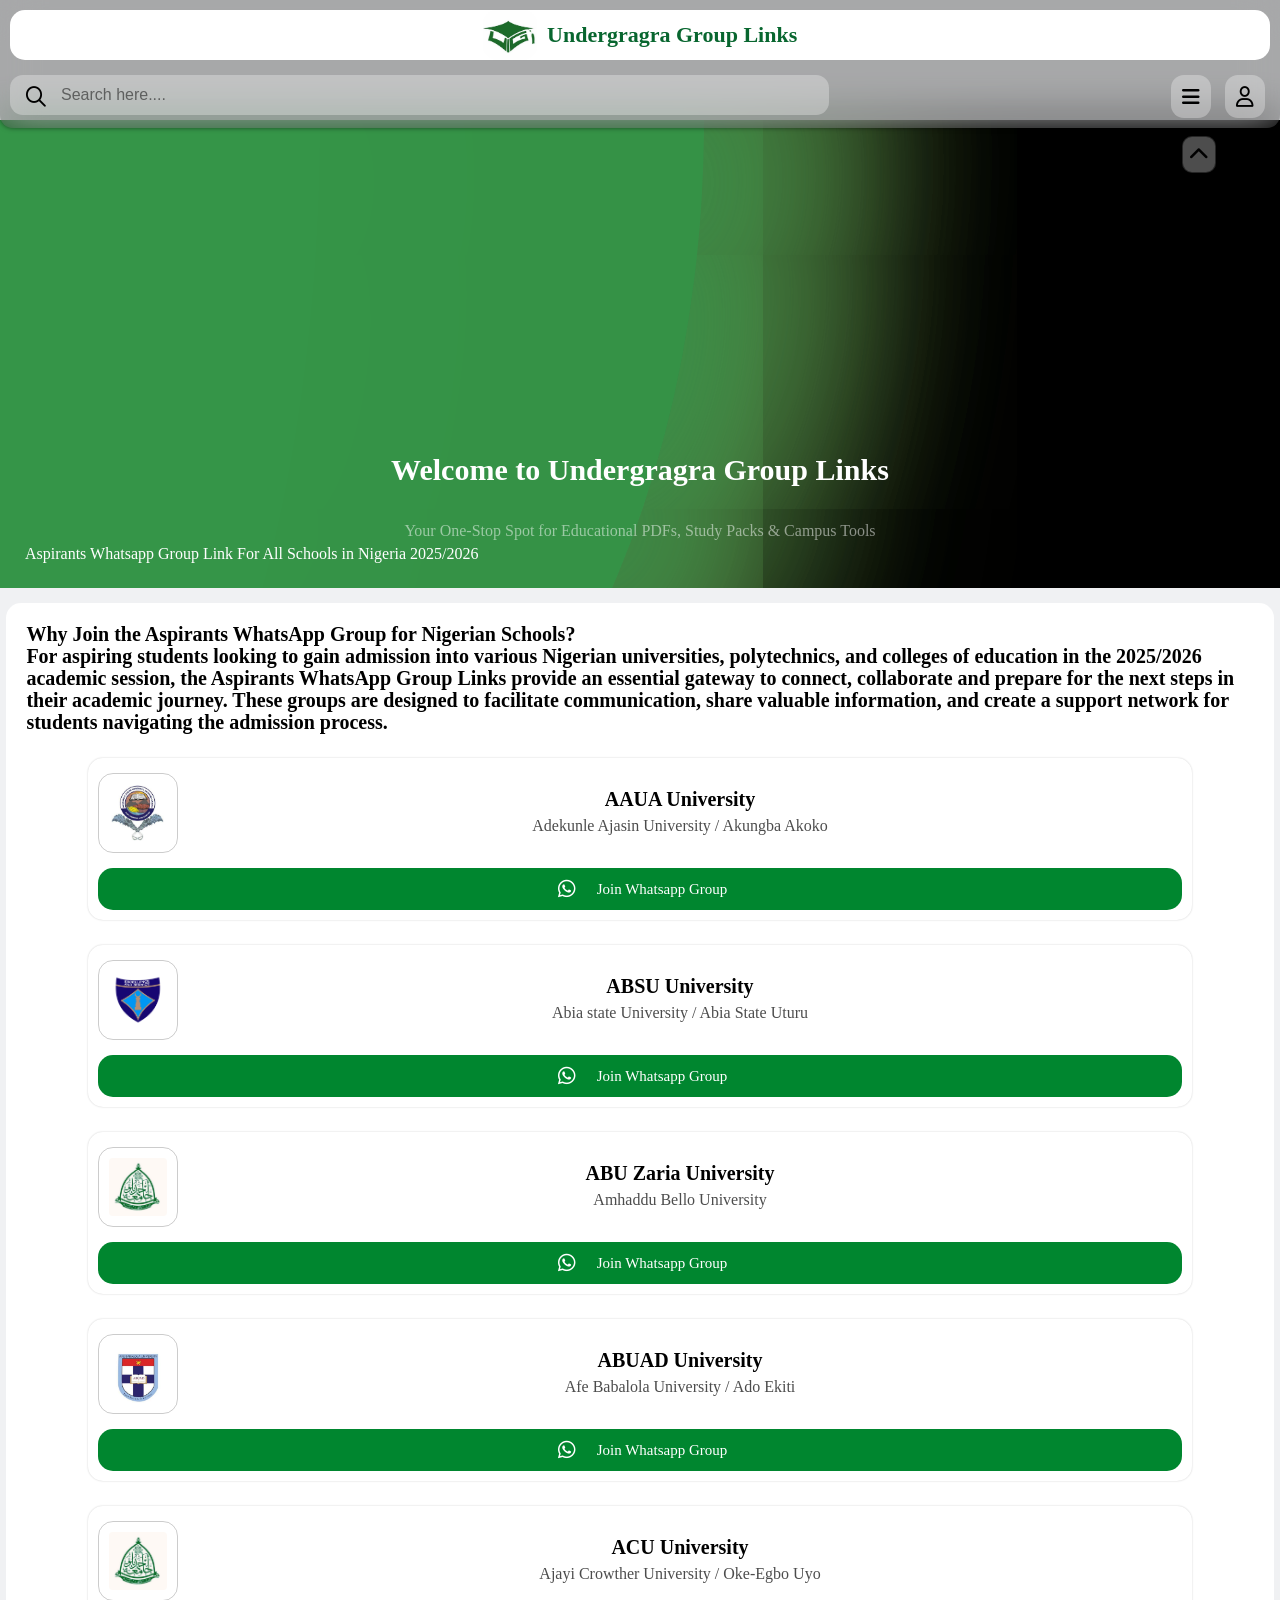
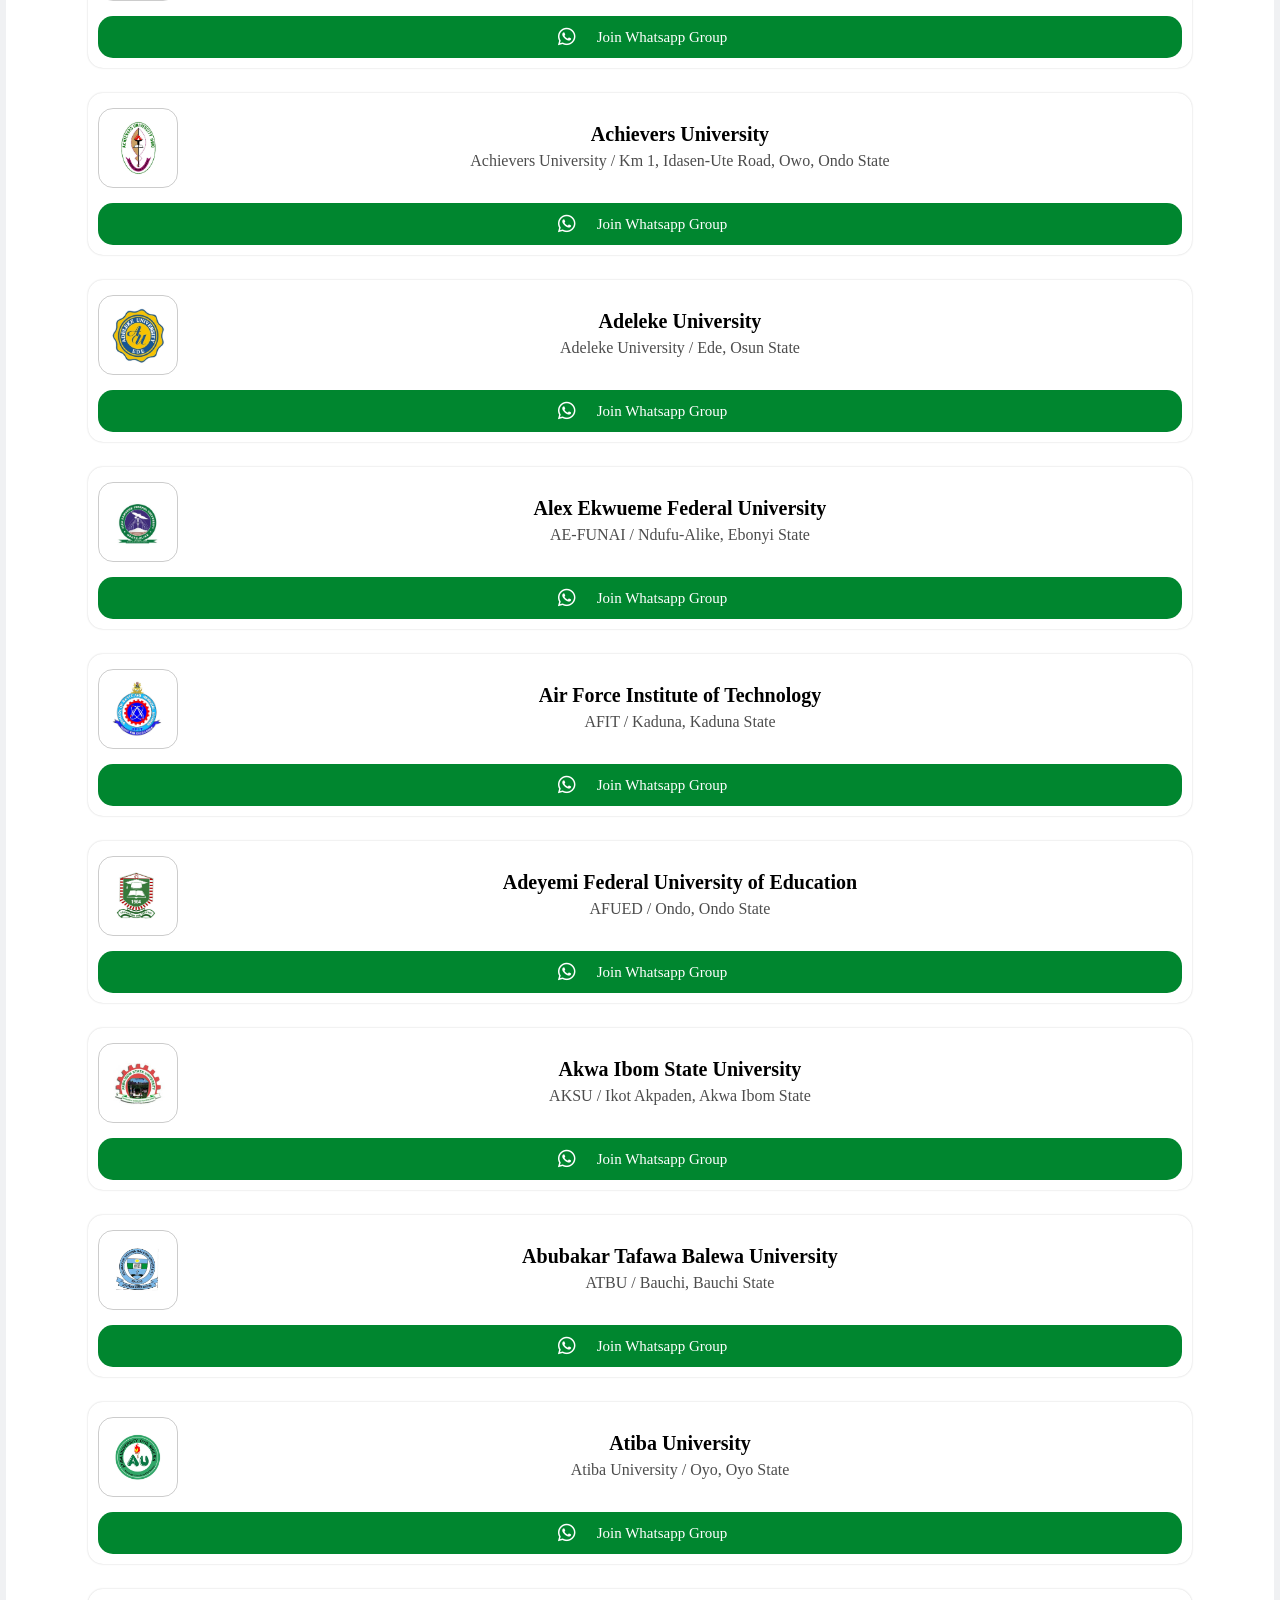
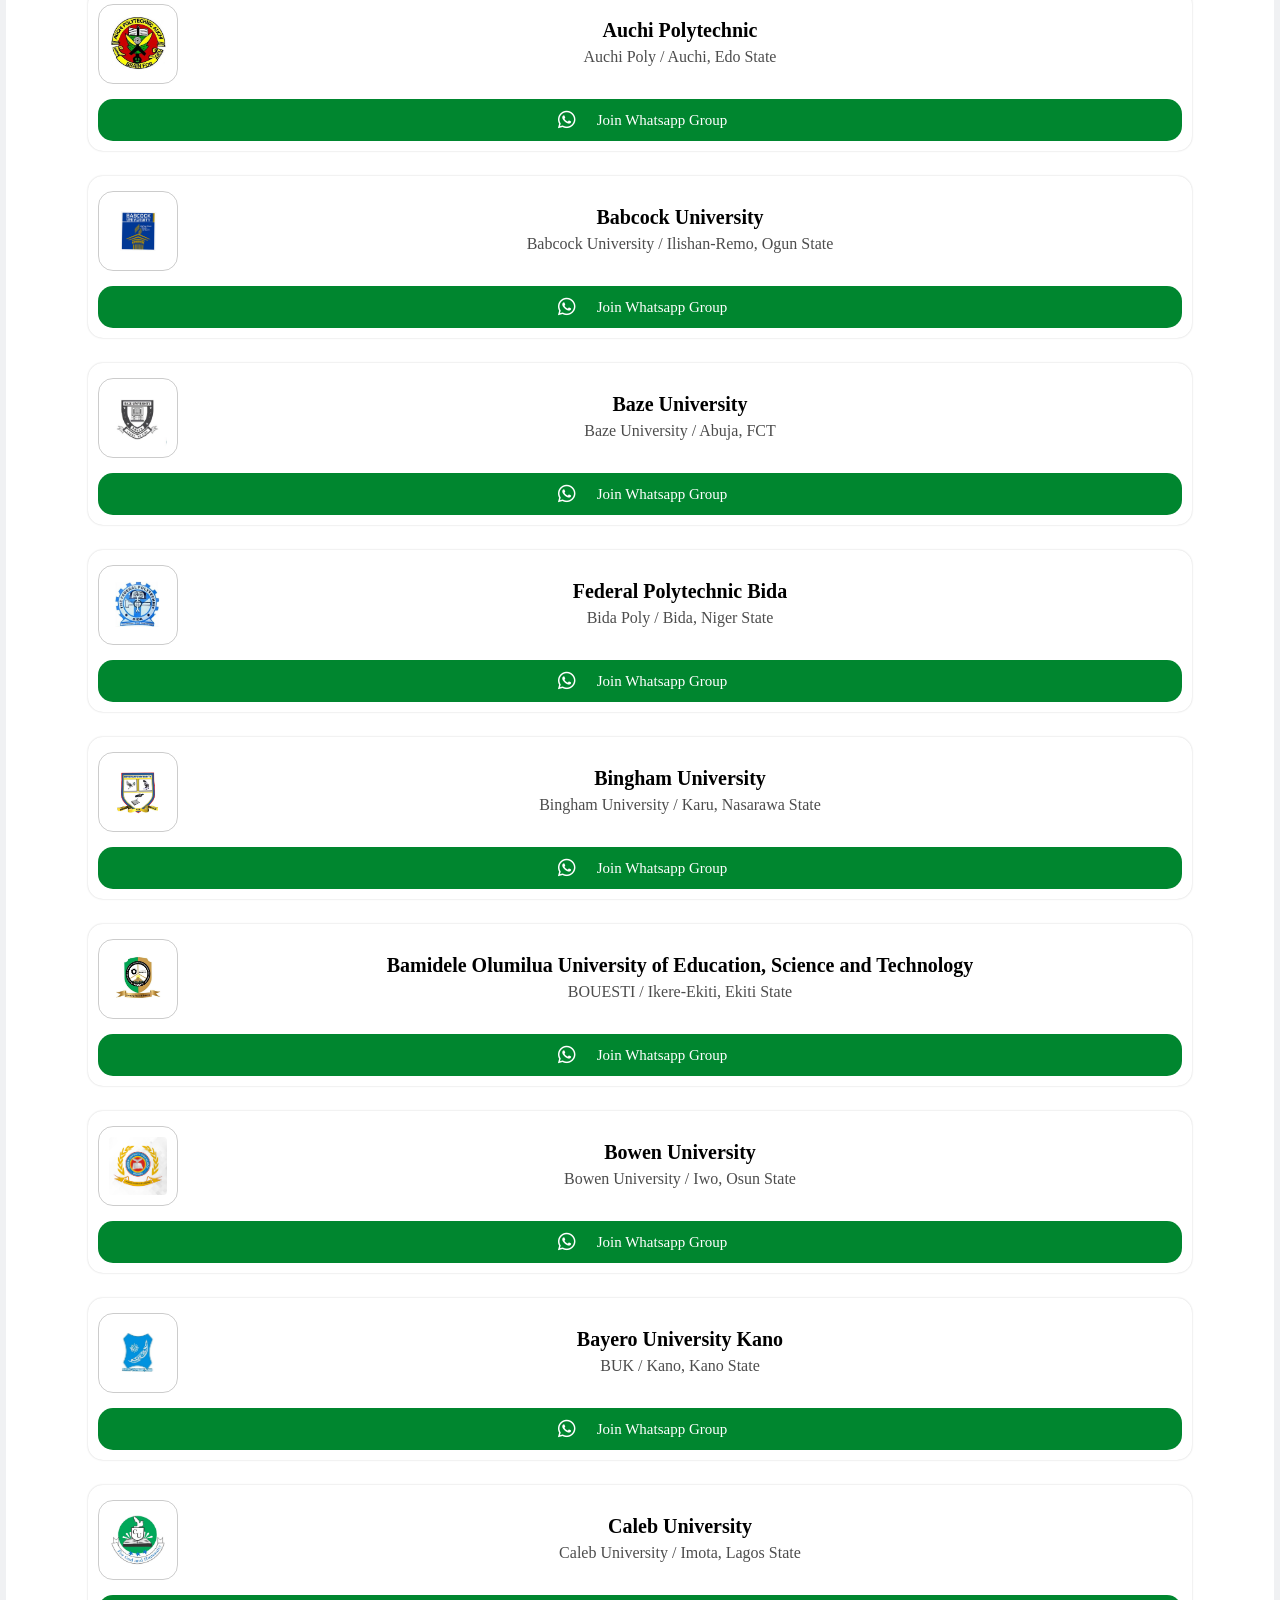
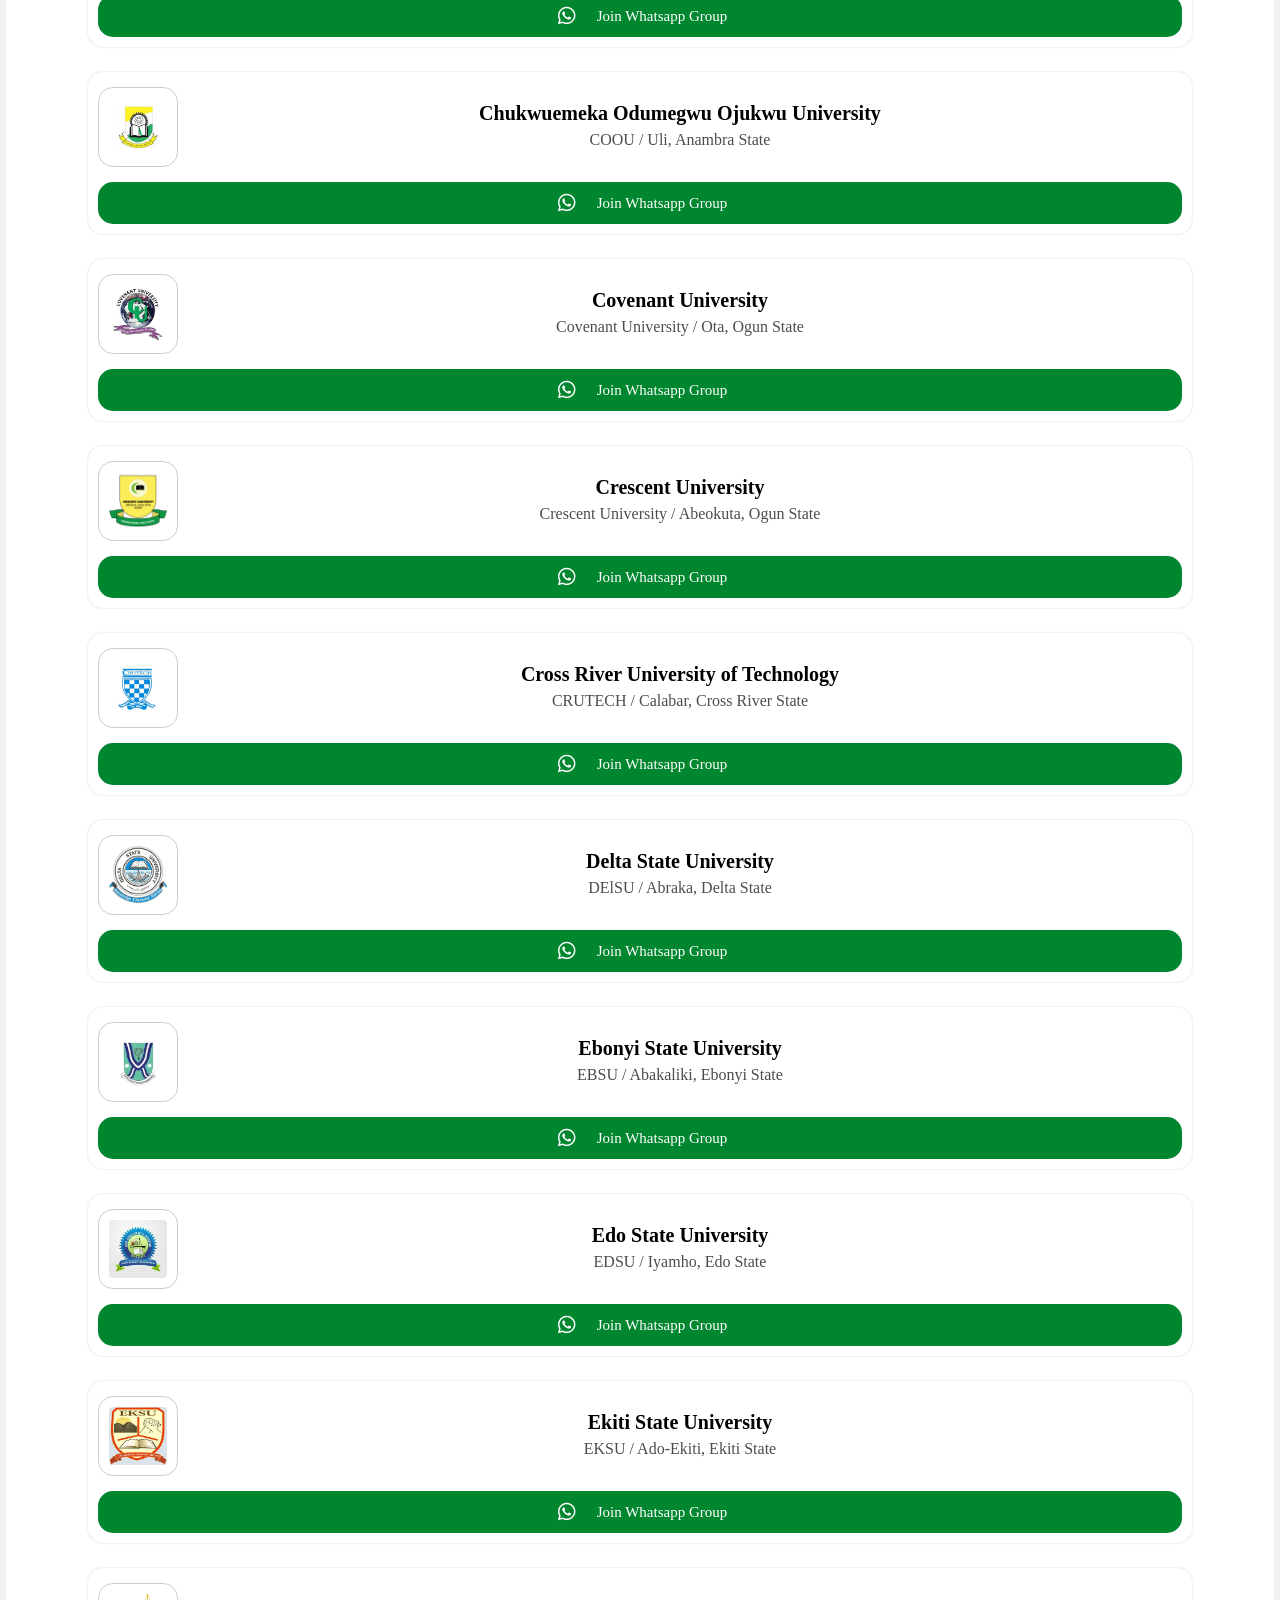
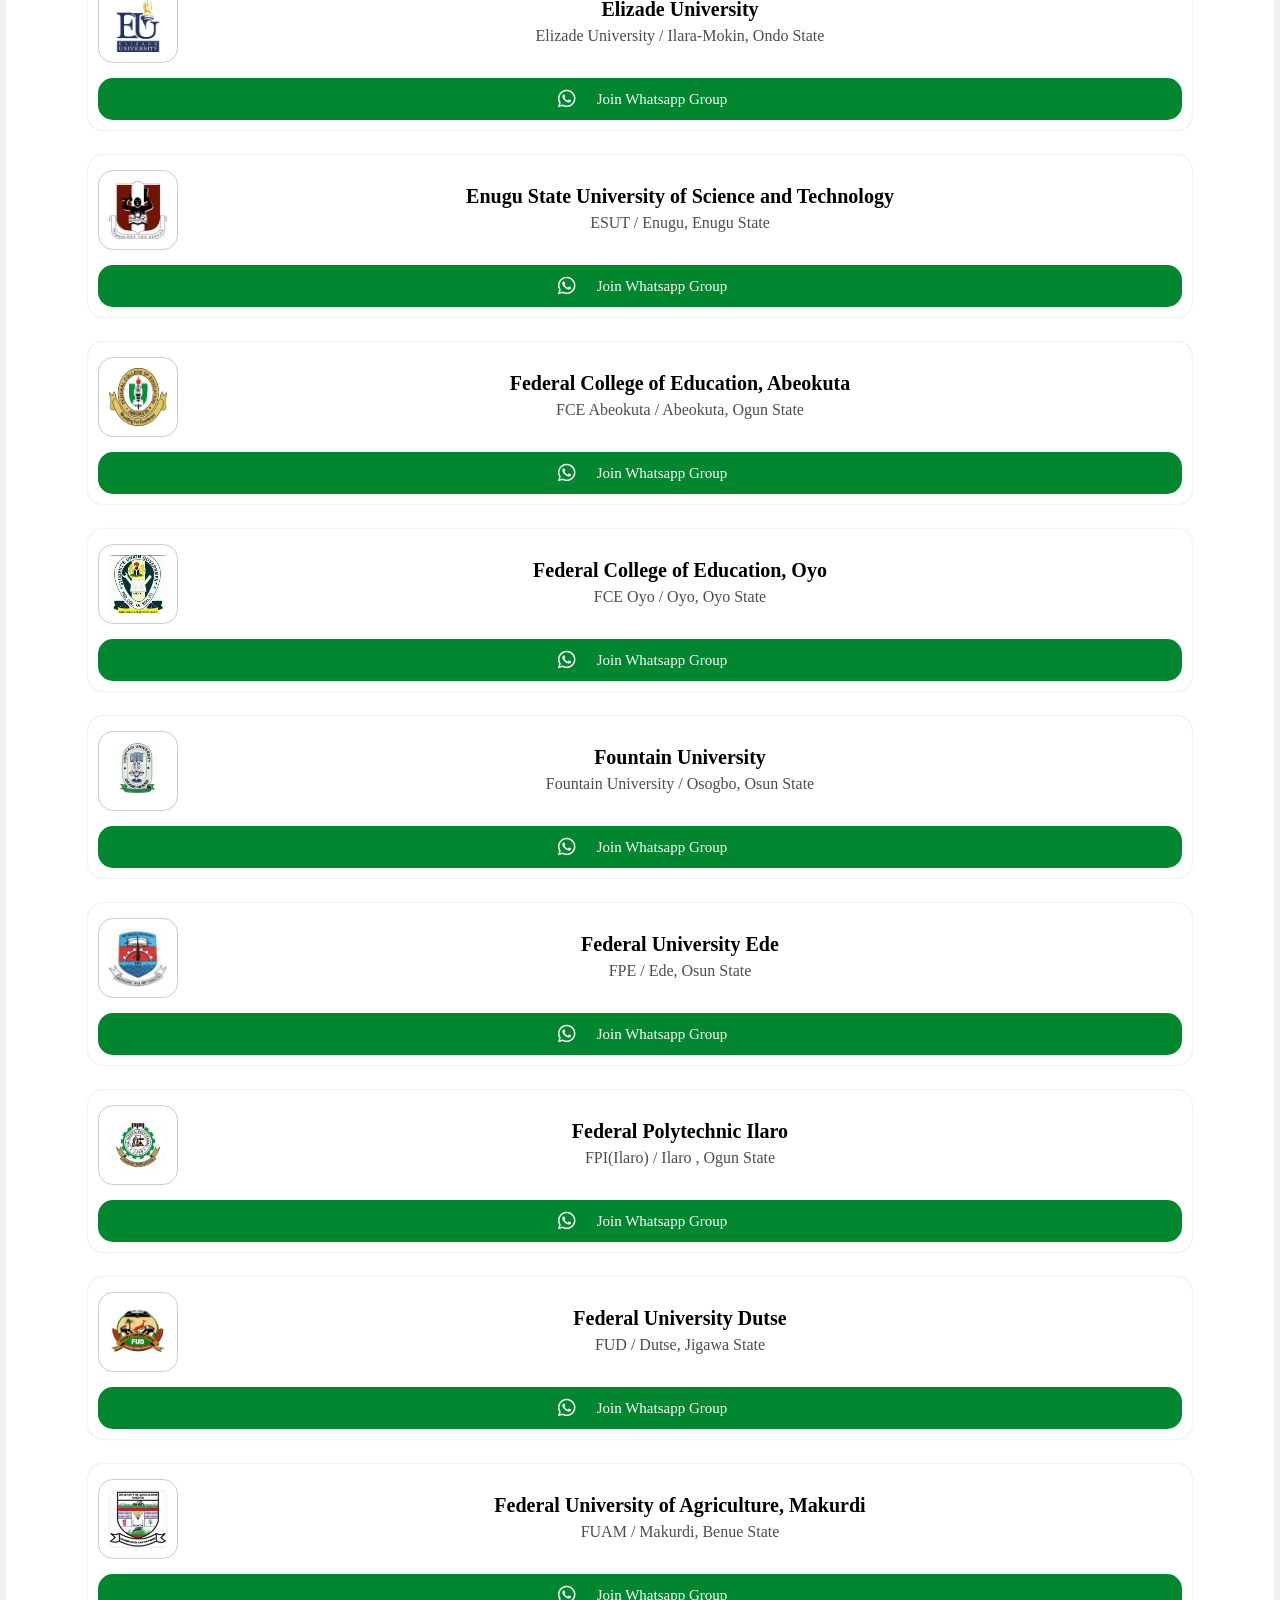
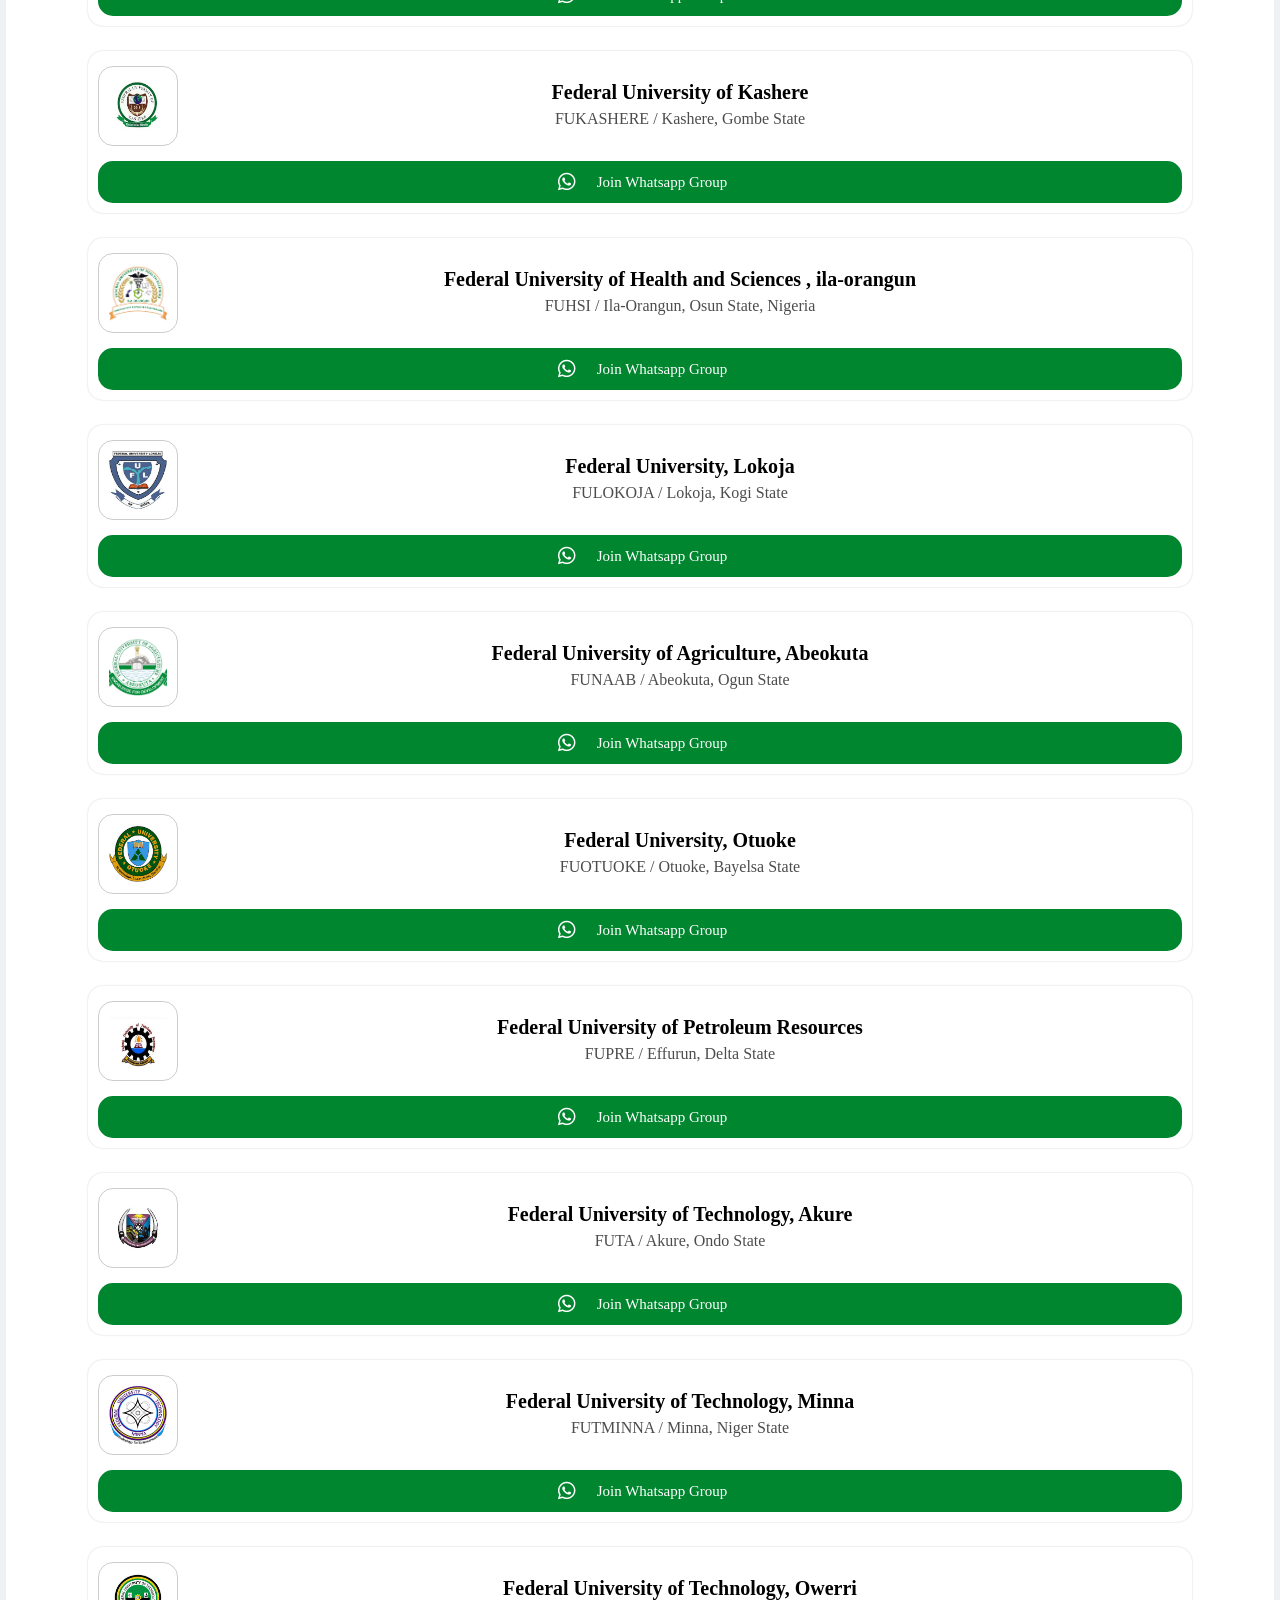
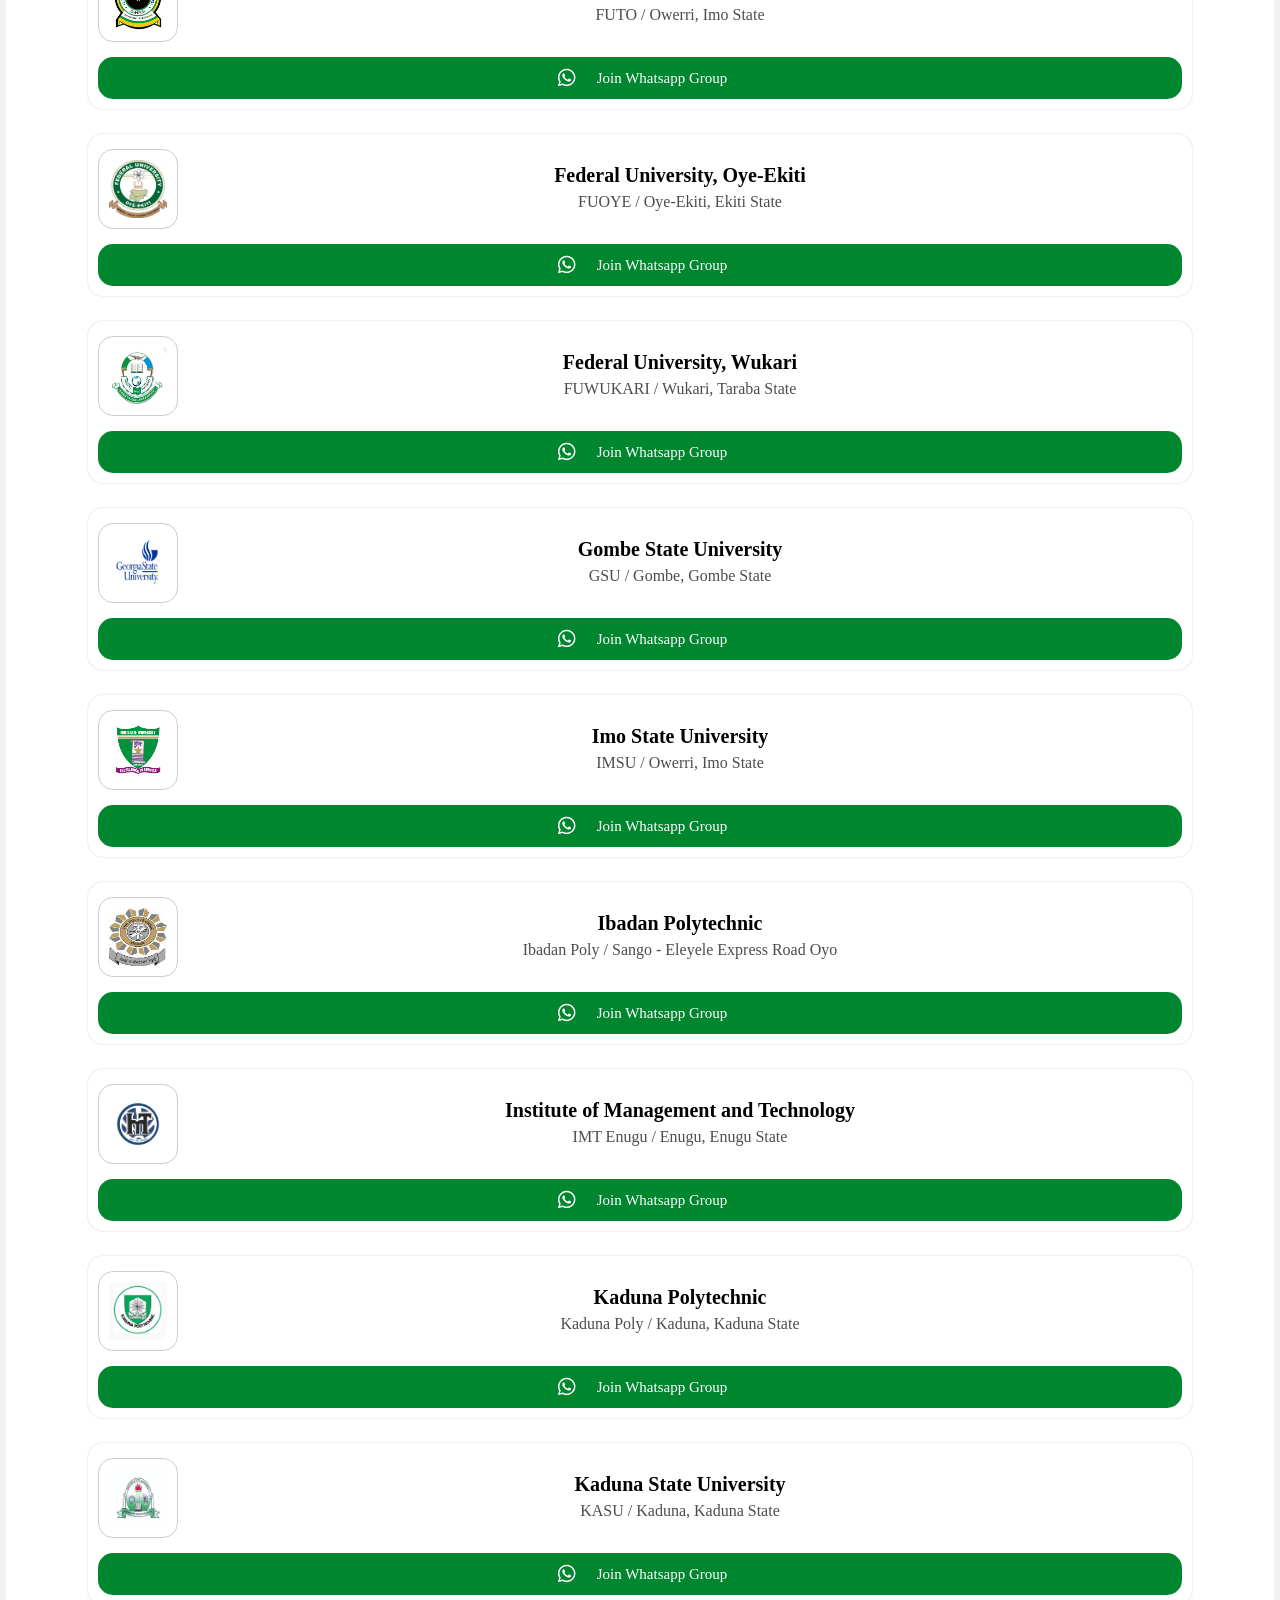
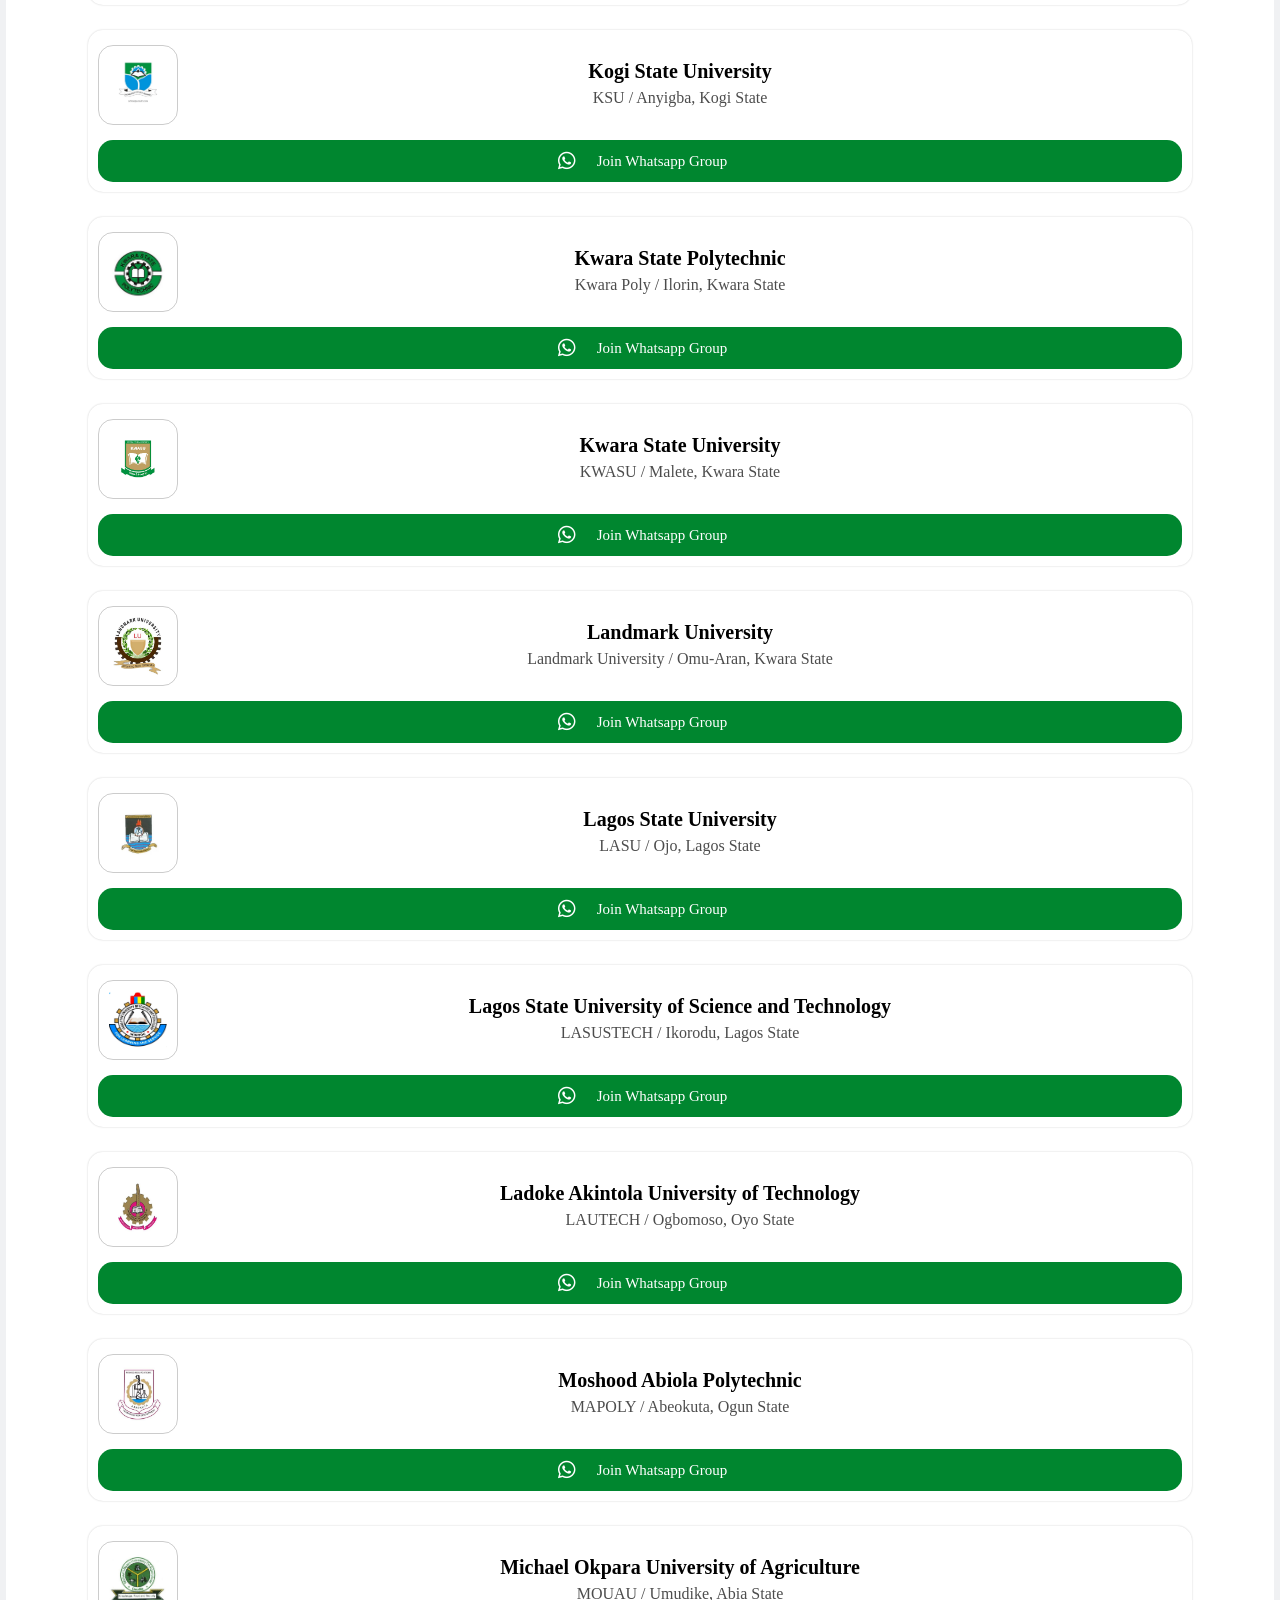
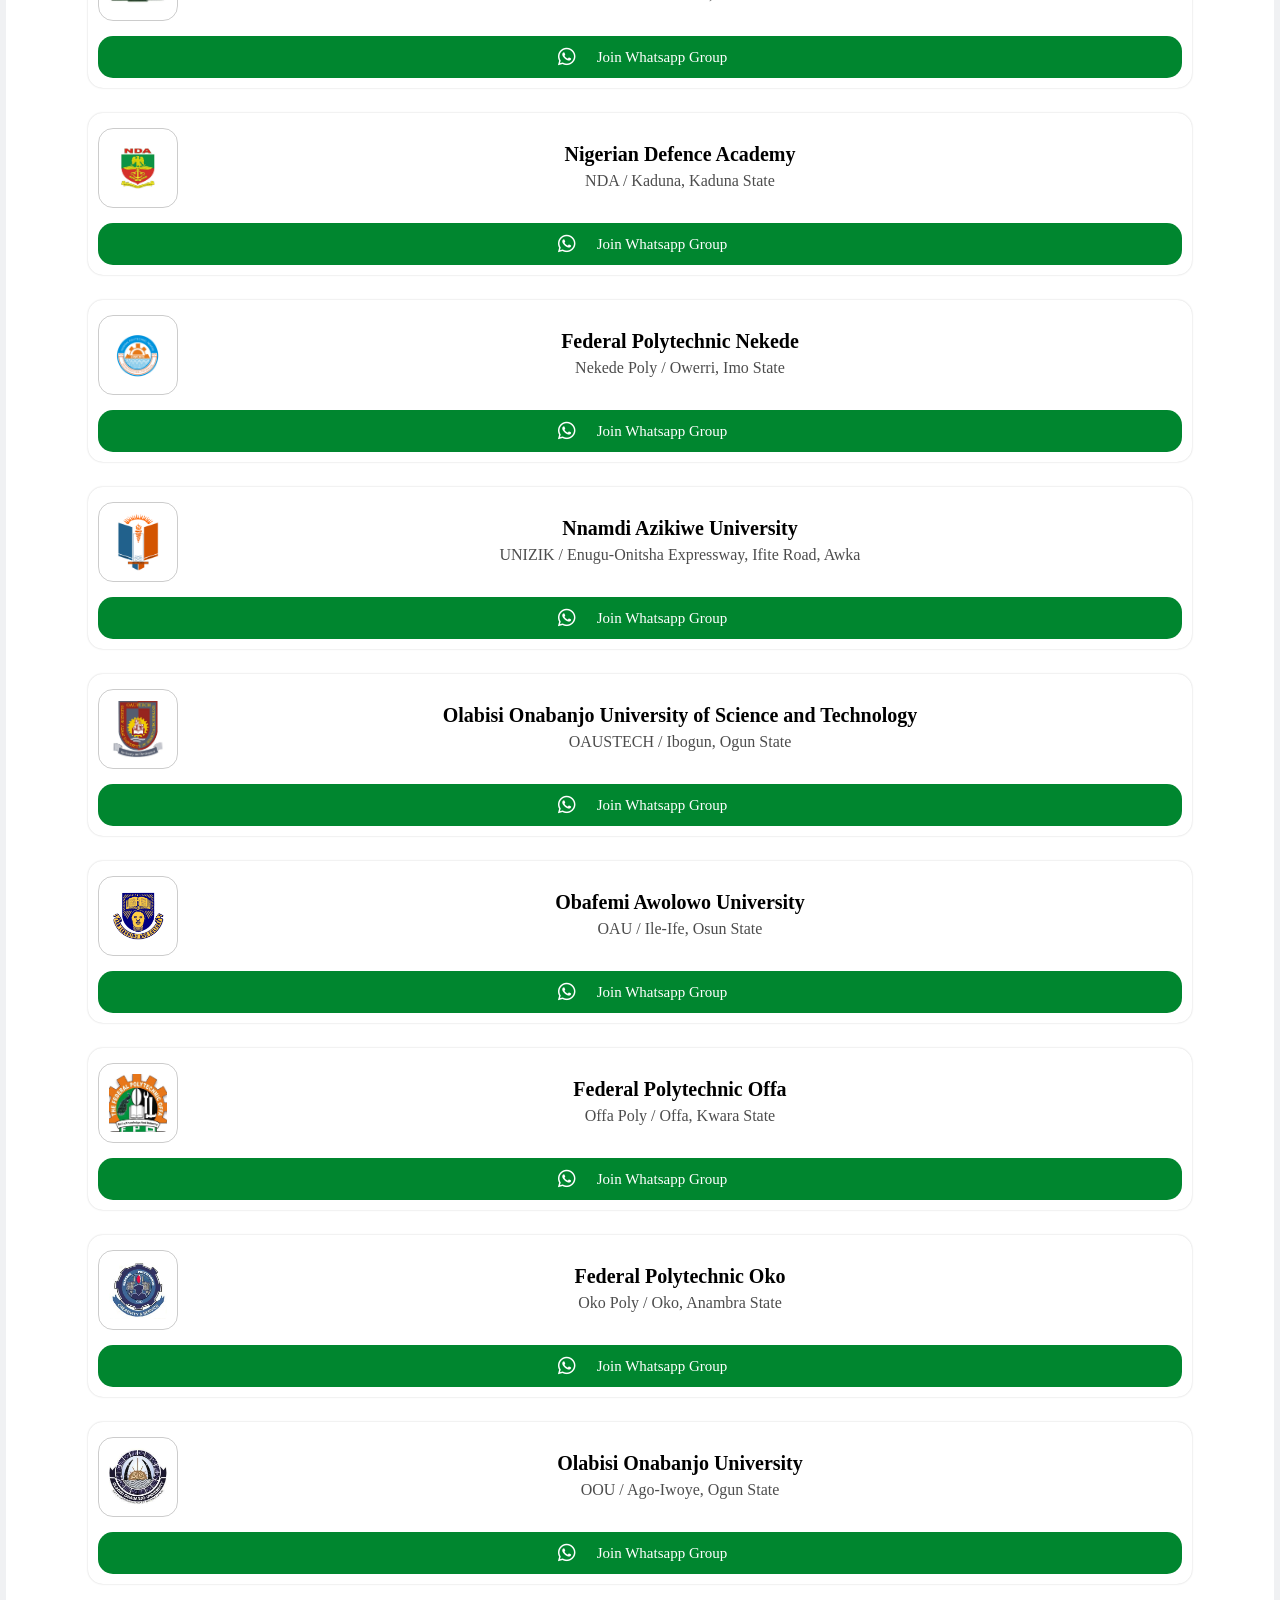
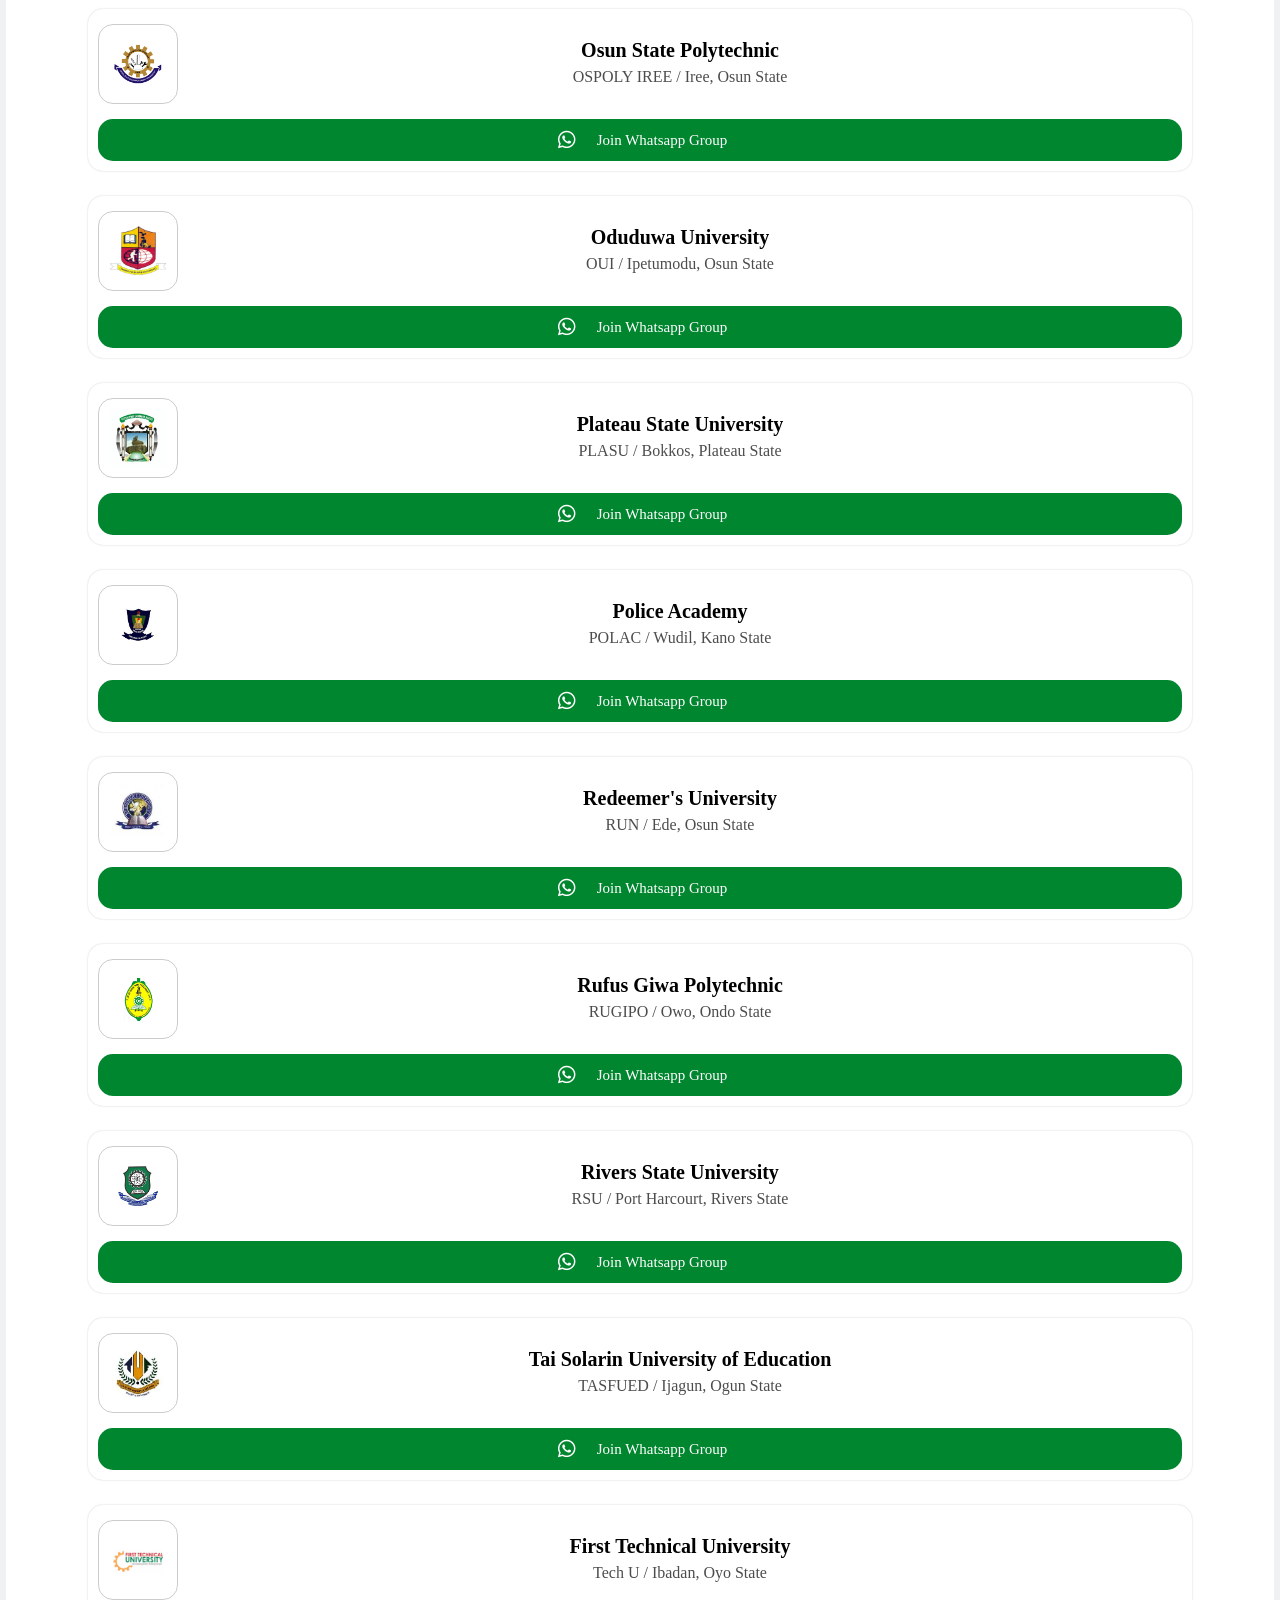
==== index.html @ 086df11f "update index.html" ====
<!DOCTYPE html>
<html lang="en">
<head>
    <meta charset="UTF-8">
    <title>Undergragra Group links</title>
    <meta name="description" content="">
    <meta http-equiv="Content-Type" content="text/html;charset=UTF-8">
    <meta name="viewport" content="width=device-width, initial-scale=1.0"/>
    <link rel="stylesheet" href="css/all.min.css">
    <link rel="stylesheet" href="css/styles.css">
    <link rel="stylesheet" href="css/fontawesome.css">
    <link rel="icon" type="image/png" href="images/undergragra.png">
    <!-- Open Graph tags for WhatsApp preview -->
<meta property="og:title" content="Undergragra – University WhatsApp Group Links">
<meta property="og:description" content="Join WhatsApp groups for Nigerian universities easily via Undergragra.">
<meta property="og:image" content="https://encrypted-tbn0.gstatic.com/images?q=tbn:ANd9GcRT-fe3rT9tS7cxJnfD7yyI1G7mNGzqF3b-pJvioPFx-R-5s1jGYDBWtwlj&s=10">
<meta property="og:url" content="https://undergragra-group-links.vercel.app/">
<meta property="og:type" content="website">
<meta property="og:site_name" content="Undergragra">
    <script src="index.js"></script>
</head>
<body>
    <div id="dark" onclick="darke()">

    </div>
    <div id="menu">
      <i onclick="menue() , darke()" class="fa fa-xmark close" ></i>
    </div>
    <div id="container">
        
           <div class="header" id="header">
               <div id="nav" onclick="nn()">
            <i id="navig" class="fa fa-chevron-up"></i>
        </div>
            <div class="logo">
                <img src="images/undergragra.png" alt=""></img>
                <p>Undergragra Group Links</p>
            </div>
            
            <div class="second">
                
                <div id="search_div">
                    <i class="far fa-search"></i>
                    <input type="search" name="" id="" placeholder="Search here....">
            </div>
            <div>
                <i class="fa fa-bars"></i>
                <i class="fa-regular fa-user"></i>
            </div>
                
            </div>
            
            
                
            
        </div>
        
        
        
        
        <div id="dhub">
         <div class="layer layer1"></div>
  <div class="layer layer2"></div>
  <div class="layer layer3"></div>
  <div class="layer layer4"></div>
  <div class="layer layer5"></div>
  <div class="layer layer6"></div>
  <div class="layer layer7"></div>
            <p id="dhubp"> Welcome to Undergragra Group Links</p>
            
            <p id="dhubsp">Your One-Stop Spot for Educational PDFs, Study
Packs & Campus Tools</p>

                  <div id="cat">
                        Aspirants Whatsapp Group
Link For All Schools in Nigeria
2025/2026
                  </div>
                  
                     
        </div>
        
        
        <div id="info">
          <p class="pp1">
            Why Join the Aspirants WhatsApp Group for
Nigerian Schools?
          </p>
          <p class="pp1">
            For aspiring students looking to gain admission into
various Nigerian universities, polytechnics, and
colleges of education in the 2025/2026 academic
session, the Aspirants WhatsApp Group Links
provide an essential gateway to connect, collaborate
and prepare for the next steps in their academic
journey. These groups are designed to facilitate
communication, share valuable information, and
create a support network for students navigating the
admission process.
          </p>
        
        
    <div class="flexbox">
       <div class="flex">
           <img src="images/aaua.png" class="fleximg" alt=""></img>
          <div class="pid">
               <p class="flexp">AAUA University</p>
               <p class="flexpid">Adekunle Ajasin University / Akungba Akoko</p>
          </div>
       </div> 
       
       <a href="https://chat.whatsapp.com/HgkvFUFuCtd1KxKZmMVBfc?mode=ac_t"  class="link"><i class="fab fa-whatsapp"></i><p>Join Whatsapp Group</p></a>
           </div>
           
           
           
           
           <div class="flexbox">
       <div class="flex">
           <img src="images/absu.png" class="fleximg" alt=""></img>
          <div class="pid">
               <p class="flexp">ABSU University</p>
               <p class="flexpid">Abia state University / Abia State Uturu</p>
          </div>
       </div> 
       
       <a href="https://chat.whatsapp.com/CRRYdABsJA02S3YUpyAdfQ?mode=ems_copy_t" class="link"> <i class="fab fa-whatsapp"></i><p>Join Whatsapp Group</p></a>
           </div>
           
           
           
           
           <div class="flexbox">
       <div class="flex">
           <img src="images/abuzaria.png" class="fleximg" alt=""></img>
          <div class="pid">
               <p class="flexp">ABU Zaria University</p>
               <p class="flexpid">Amhaddu Bello University </p>
          </div>
       </div> 
       
       <a href="https://chat.whatsapp.com/DgbdVK6VwbDER7Rr2FfBv0?mode=ac_t" class="link"><i class="fab fa-whatsapp"></i><p>Join Whatsapp Group</p></a>
           </div>
           
           
           
           
           
           <div class="flexbox">
       <div class="flex">
           <img src="images/abuad.png" class="fleximg" alt=""></img>
          <div class="pid">
               <p class="flexp">ABUAD University</p>
               <p class="flexpid">Afe Babalola University / Ado Ekiti</p>
          </div>
       </div> 
       
       <a href="https://chat.whatsapp.com/GUIrQardRAmLLlQxVxGDdL?mode=ac_t" class="link"><i class="fab fa-whatsapp"></i><p>Join Whatsapp Group</p></a>
           </div>
           
           
           
           
           
           <div class="flexbox">
       <div class="flex">
           <img src="images/abuzaria.png" class="fleximg" alt=""></img>
          <div class="pid">
               <p class="flexp">ACU University</p>
               <p class="flexpid">Ajayi Crowther University / Oke-Egbo Uyo</p>
          </div>
       </div> 
       
       <a href="https://chat.whatsapp.com/L7amuNnMdMh2SfROYMloOo?mode=ac_t" class="link"><i class="fab fa-whatsapp"></i><p>Join Whatsapp Group</p></a>
           </div>
           
           
           
           
           <div class="flexbox">
       <div class="flex">
           <img src="images/achievers.png" class="fleximg" alt=""></img>
          <div class="pid">
               <p class="flexp">Achievers University</p>
               <p class="flexpid">Achievers University / Km 1, Idasen-Ute Road, Owo, Ondo State</p>
          </div>
       </div> 
       
       <a href="https://chat.whatsapp.com/FvwkS3dbiJjLahqgmANWq9?mode=ac_t" class="link"><i class="fab fa-whatsapp"></i><p>Join Whatsapp Group</p></a>
           </div>
           
           
           <div class="flexbox">
       <div class="flex">
           <img src="images/adeleke.png" class="fleximg" alt=""></img>
          <div class="pid">
               <p class="flexp">Adeleke University</p>
               <p class="flexpid">Adeleke University / Ede, Osun State</p>
          </div>
       </div> 
       
       <a href="https://chat.whatsapp.com/K5lW0ygjt9cLZ35gujV2KW?mode=ac_t" class="link"><i class="fab fa-whatsapp"></i><p>Join Whatsapp Group</p></a>
           </div>
           
           
           <!-- AE-FUNAI -->
<div class="flexbox">
    <div class="flex">
        <img src="images/ae-funai.png" class="fleximg" alt="">
        <div class="pid">
            <p class="flexp">Alex Ekwueme Federal University</p>
            <p class="flexpid">AE-FUNAI / Ndufu-Alike, Ebonyi State</p>
        </div>
    </div> 
    <a href="https://chat.whatsapp.com/HbIioV9N0Q6BsvQ6E1xcCk?mode=ac_t" class="link"><i class="fab fa-whatsapp"></i><p>Join Whatsapp Group</p></a>
</div>

<!-- AFIT -->
<div class="flexbox">
    <div class="flex">
        <img src="images/afit.png" class="fleximg" alt="">
        <div class="pid">
            <p class="flexp">Air Force Institute of Technology</p>
            <p class="flexpid">AFIT / Kaduna, Kaduna State</p>
        </div>
    </div> 
    <a href="https://chat.whatsapp.com/CzZyGv0FAbl1HNJ0HAuEMl?mode=ac_t" class="link"><i class="fab fa-whatsapp"></i><p>Join Whatsapp Group</p></a>
</div>

<!-- AFUED -->
<div class="flexbox">
    <div class="flex">
        <img src="images/afued.png" class="fleximg" alt="">
        <div class="pid">
            <p class="flexp">Adeyemi Federal University of Education</p>
            <p class="flexpid">AFUED / Ondo, Ondo State</p>
        </div>
    </div> 
    <a href="https://chat.whatsapp.com/BE3UFwhPzK59gtIGkuL4fj?mode=ac_t" class="link"><i class="fab fa-whatsapp"></i><p>Join Whatsapp Group</p></a>
</div>

<!-- AKSU -->
<div class="flexbox">
    <div class="flex">
        <img src="images/aksu.png" class="fleximg" alt="">
        <div class="pid">
            <p class="flexp">Akwa Ibom State University</p>
            <p class="flexpid">AKSU / Ikot Akpaden, Akwa Ibom State</p>
        </div>
    </div> 
    <a href="https://chat.whatsapp.com/DfDNfshSJZeIvLVgJDt3RX?mode=ac_t" class="link"><i class="fab fa-whatsapp"></i><p>Join Whatsapp Group</p></a>
</div>

<!-- ATBU -->
<div class="flexbox">
    <div class="flex">
        <img src="images/atbu.png" class="fleximg" alt="">
        <div class="pid">
            <p class="flexp">Abubakar Tafawa Balewa University</p>
            <p class="flexpid">ATBU / Bauchi, Bauchi State</p>
        </div>
    </div> 
    <a href="https://chat.whatsapp.com/FRlk18k7CoNLKoyQX6Eqku?mode=ac_t" class="link"><i class="fab fa-whatsapp"></i><p>Join Whatsapp Group</p></a>
</div>

<!-- Atiba University -->
<div class="flexbox">
    <div class="flex">
        <img src="images/atiba.png" class="fleximg" alt="">
        <div class="pid">
            <p class="flexp">Atiba University</p>
            <p class="flexpid">Atiba University / Oyo, Oyo State</p>
        </div>
    </div> 
    <a href="https://chat.whatsapp.com/DtNFsVaJKvfDFkZQBxda8m?mode=ac_t" class="link"><i class="fab fa-whatsapp"></i><p>Join Whatsapp Group</p></a>
</div>

<!-- Auchi Poly -->
<div class="flexbox">
    <div class="flex">
        <img src="images/auchi-poly.png" class="fleximg" alt="">
        <div class="pid">
            <p class="flexp">Auchi Polytechnic</p>
            <p class="flexpid">Auchi Poly / Auchi, Edo State</p>
        </div>
    </div> 
    <a href="https://chat.whatsapp.com/J30fcXNrRPTIAmD9Ao1tqF?mode=ac_t" class="link"><i class="fab fa-whatsapp"></i><p>Join Whatsapp Group</p></a>
</div>

<!-- Babcock University -->
<div class="flexbox">
    <div class="flex">
        <img src="images/babcock.png" class="fleximg" alt="">
        <div class="pid">
            <p class="flexp">Babcock University</p>
            <p class="flexpid">Babcock University / Ilishan-Remo, Ogun State</p>
        </div>
    </div> 
    <a href="https://chat.whatsapp.com/JdaMu1kZZ6N90Sr7ekAVm6?mode=ac_t" class="link"><i class="fab fa-whatsapp"></i><p>Join Whatsapp Group</p></a>
</div>

<!-- Baze University -->
<div class="flexbox">
    <div class="flex">
        <img src="images/baze.png" class="fleximg" alt="">
        <div class="pid">
            <p class="flexp">Baze University</p>
            <p class="flexpid">Baze University / Abuja, FCT</p>
        </div>
    </div> 
    <a href="https://chat.whatsapp.com/FG7jCTwiaZaEcfroT6gvhh?mode=ac_t" class="link"><i class="fab fa-whatsapp"></i><p>Join Whatsapp Group</p></a>
</div>

<!-- Bida Poly -->
<div class="flexbox">
    <div class="flex">
        <img src="images/bida-poly.png" class="fleximg" alt="">
        <div class="pid">
            <p class="flexp">Federal Polytechnic Bida</p>
            <p class="flexpid">Bida Poly / Bida, Niger State</p>
        </div>
    </div> 
    <a href="https://chat.whatsapp.com/KYLg0yZ40uzLlKhds87L8x?mode=ac_t" class="link"><i class="fab fa-whatsapp"></i><p>Join Whatsapp Group</p></a>
</div>

<!-- Bingham University -->
<div class="flexbox">
    <div class="flex">
        <img src="images/bingham.png" class="fleximg" alt="">
        <div class="pid">
            <p class="flexp">Bingham University</p>
            <p class="flexpid">Bingham University / Karu, Nasarawa State</p>
        </div>
    </div> 
    <a href="https://chat.whatsapp.com/HfcVOVM4pYbCSqvwd9jkXy?mode=ac_t" class="link"><i class="fab fa-whatsapp"></i><p>Join Whatsapp Group</p></a>
</div>

<!-- BOUESTI -->
<div class="flexbox">
    <div class="flex">
        <img src="images/bouesti.png" class="fleximg" alt="">
        <div class="pid">
            <p class="flexp">Bamidele Olumilua University of Education, Science and Technology</p>
            <p class="flexpid">BOUESTI / Ikere-Ekiti, Ekiti State</p>
        </div>
    </div> 
    <a href="https://chat.whatsapp.com/BThhXCQ5NlO2nyOUnsYQzj?mode=ac_t" class="link"><i class="fab fa-whatsapp"></i><p>Join Whatsapp Group</p></a>
</div>

<!-- Bowen University -->
<div class="flexbox">
    <div class="flex">
        <img src="images/bowen.png" class="fleximg" alt="">
        <div class="pid">
            <p class="flexp">Bowen University</p>
            <p class="flexpid">Bowen University / Iwo, Osun State</p>
        </div>
    </div> 
    <a href="https://chat.whatsapp.com/G5vuIir7FW0IyT59iDKzJT?mode=ac_t" class="link"><i class="fab fa-whatsapp"></i><p>Join Whatsapp Group</p></a>
</div>

<!-- BUK -->
<div class="flexbox">
    <div class="flex">
        <img src="images/buk.png" class="fleximg" alt="">
        <div class="pid">
            <p class="flexp">Bayero University Kano</p>
            <p class="flexpid">BUK / Kano, Kano State</p>
        </div>
    </div> 
    <a href="https://chat.whatsapp.com/By80UZeGnwJ3YT4zahPzw4?mode=ac_t" class="link"><i class="fab fa-whatsapp"></i><p>Join Whatsapp Group</p></a>
</div>

<!-- Caleb University -->
<div class="flexbox">
    <div class="flex">
        <img src="images/caleb.png" class="fleximg" alt="">
        <div class="pid">
            <p class="flexp">Caleb University</p>
            <p class="flexpid">Caleb University / Imota, Lagos State</p>
        </div>
    </div> 
    <a href="https://chat.whatsapp.com/FCHURD7F2mi0fi0wyxqLDI?mode=ac_t" class="link"><i class="fab fa-whatsapp"></i><p>Join Whatsapp Group</p></a>
</div>

<!-- COOU -->
<div class="flexbox">
    <div class="flex">
        <img src="images/coou.png" class="fleximg" alt="">
        <div class="pid">
            <p class="flexp">Chukwuemeka Odumegwu Ojukwu University</p>
            <p class="flexpid">COOU / Uli, Anambra State</p>
        </div>
    </div> 
    <a href="https://chat.whatsapp.com/HPhViLMUtcFKIinB2IQFy0?mode=ac_t" class="link"><i class="fab fa-whatsapp"></i><p>Join Whatsapp Group</p></a>
</div>

<!-- Covenant University -->
<div class="flexbox">
    <div class="flex">
        <img src="images/covenant.png" class="fleximg" alt="">
        <div class="pid">
            <p class="flexp">Covenant University</p>
            <p class="flexpid">Covenant University / Ota, Ogun State</p>
        </div>
    </div> 
    <a href="https://chat.whatsapp.com/IywPZU9EjT90PNA7ouDcNC?mode=ac_t" class="link"><i class="fab fa-whatsapp"></i><p>Join Whatsapp Group</p></a>
</div>

<!-- Crescent University -->
<div class="flexbox">
    <div class="flex">
        <img src="images/crescent.png" class="fleximg" alt="">
        <div class="pid">
            <p class="flexp">Crescent University</p>
            <p class="flexpid">Crescent University / Abeokuta, Ogun State</p>
        </div>
    </div> 
    <a href="https://chat.whatsapp.com/KACu10t3aZ19cNUiKogFsM?mode=ac_t" class="link"><i class="fab fa-whatsapp"></i><p>Join Whatsapp Group</p></a>
</div>

<!-- CRUTECH -->
<div class="flexbox">
    <div class="flex">
        <img src="images/crutech.png" class="fleximg" alt="">
        <div class="pid">
            <p class="flexp">Cross River University of Technology</p>
            <p class="flexpid">CRUTECH / Calabar, Cross River State</p>
        </div>
    </div> 
    <a href="https://chat.whatsapp.com/LYfglUOjb0eErjew8Q3bKL?mode=ac_t" class="link"><i class="fab fa-whatsapp"></i><p>Join Whatsapp Group</p></a>
</div>

<!-- DElSU -->
<div class="flexbox">
    <div class="flex">
        <img src="images/delsu.png" class="fleximg" alt="">
        <div class="pid">
            <p class="flexp">Delta State University</p>
            <p class="flexpid">DElSU / Abraka, Delta State</p>
        </div>
    </div> 
    <a href="https://chat.whatsapp.com/EinNGG7OTo76PafzCRs1AJ?mode=ac_t" class="link"><i class="fab fa-whatsapp"></i><p>Join Whatsapp Group</p></a>
</div>

<!-- EBSU -->
<div class="flexbox">
    <div class="flex">
        <img src="images/ebsu.png" class="fleximg" alt="">
        <div class="pid">
            <p class="flexp">Ebonyi State University</p>
            <p class="flexpid">EBSU / Abakaliki, Ebonyi State</p>
        </div>
    </div> 
    <a href="https://chat.whatsapp.com/IR41rj2dvqMIWfepZCUNKr?mode=ac_t" class="link"><i class="fab fa-whatsapp"></i><p>Join Whatsapp Group</p></a>
</div>

<!-- EDSU -->
<div class="flexbox">
    <div class="flex">
        <img src="images/edsu.png" class="fleximg" alt="">
        <div class="pid">
            <p class="flexp">Edo State University</p>
            <p class="flexpid">EDSU / Iyamho, Edo State</p>
        </div>
    </div> 
    <a href="https://chat.whatsapp.com/Hz54MXD7rty8BPqNrVwAy5?mode=ac_t" class="link"><i class="fab fa-whatsapp"></i><p>Join Whatsapp Group</p></a>
</div>

<!-- EKSU -->
<div class="flexbox">
    <div class="flex">
        <img src="images/eksu.png" class="fleximg" alt="">
        <div class="pid">
            <p class="flexp">Ekiti State University</p>
            <p class="flexpid">EKSU / Ado-Ekiti, Ekiti State</p>
        </div>
    </div> 
    <a href="https://chat.whatsapp.com/HDXlvPwbcJ8ClRyNzNVrRz?mode=ac_t" class="link"><i class="fab fa-whatsapp"></i><p>Join Whatsapp Group</p></a>
</div>

<!-- Elizade University -->
<div class="flexbox">
    <div class="flex">
        <img src="images/elizade.png" class="fleximg" alt="">
        <div class="pid">
            <p class="flexp">Elizade University</p>
            <p class="flexpid">Elizade University / Ilara-Mokin, Ondo State</p>
        </div>
    </div> 
    <a href="https://chat.whatsapp.com/LUAc68GKayZ3ztXAupK7Ue?mode=ac_t" class="link"><i class="fab fa-whatsapp"></i><p>Join Whatsapp Group</p></a>
</div>

<!-- ESUT -->
<div class="flexbox">
    <div class="flex">
        <img src="images/esut.png" class="fleximg" alt="">
        <div class="pid">
            <p class="flexp">Enugu State University of Science and Technology</p>
            <p class="flexpid">ESUT / Enugu, Enugu State</p>
        </div>
    </div> 
    <a href="https://chat.whatsapp.com/BZfQwVdpHFy862Mf4SZhLR?mode=ac_t" class="link"><i class="fab fa-whatsapp"></i><p>Join Whatsapp Group</p></a>
</div>

<!-- FCE Abeokuta -->
<div class="flexbox">
    <div class="flex">
        <img src="images/fce-abeokuta.png" class="fleximg" alt="">
        <div class="pid">
            <p class="flexp">Federal College of Education, Abeokuta</p>
            <p class="flexpid">FCE Abeokuta / Abeokuta, Ogun State</p>
        </div>
    </div> 
    <a href="https://chat.whatsapp.com/Iux4nPRb8BuJrau8Sg8vxF?mode=ac_t" class="link"><i class="fab fa-whatsapp"></i><p>Join Whatsapp Group</p></a>
</div>

<!-- FCE Oyo -->
<div class="flexbox">
    <div class="flex">
        <img src="images/fce-oyo.png" class="fleximg" alt="">
        <div class="pid">
            <p class="flexp">Federal College of Education, Oyo</p>
            <p class="flexpid">FCE Oyo / Oyo, Oyo State</p>
        </div>
    </div> 
    <a href="https://chat.whatsapp.com/KLah7UWI1xdFzfmfdoTqsE?mode=ac_t" class="link"><i class="fab fa-whatsapp"></i><p>Join Whatsapp Group</p></a>
</div>

<!-- Fountain University -->
<div class="flexbox">
    <div class="flex">
        <img src="images/fountain.png" class="fleximg" alt="">
        <div class="pid">
            <p class="flexp">Fountain University</p>
            <p class="flexpid">Fountain University / Osogbo, Osun State</p>
        </div>
    </div> 
    <a href="https://chat.whatsapp.com/CZNYX6Xqfpe2PgqJ5sO7eG?mode=ac_t" class="link"><i class="fab fa-whatsapp"></i><p>Join Whatsapp Group</p></a>
</div>



<div class="flexbox">
    <div class="flex">
        <img src="images/fpe.png" class="fleximg" alt="">
        <div class="pid">
            <p class="flexp">Federal University Ede</p>
            <p class="flexpid">FPE / Ede, Osun State</p>
        </div>
    </div> 
    <a href="https://chat.whatsapp.com/CCIAg0zblLwKyhRP33DB3k?mode=ac_t" class="link"><i class="fab fa-whatsapp"></i><p>Join Whatsapp Group</p></a>
</div>



<div class="flexbox">
    <div class="flex">
        <img src="images/fpi.png" class="fleximg" alt="">
        <div class="pid">
            <p class="flexp">Federal Polytechnic Ilaro</p>
            <p class="flexpid">FPI(Ilaro) / Ilaro , Ogun State</p>
        </div>
    </div> 
    <a href="https://chat.whatsapp.com/CZNYX6Xqfpe2PgqJ5sO7eG?mode=ac_t" class="link"><i class="fab fa-whatsapp"></i><p>Join Whatsapp Group</p></a>
</div>

<!-- FUD -->
<div class="flexbox">
    <div class="flex">
        <img src="images/fud.png" class="fleximg" alt="">
        <div class="pid">
            <p class="flexp">Federal University Dutse</p>
            <p class="flexpid">FUD / Dutse, Jigawa State</p>
        </div>
    </div> 
    <a href="https://chat.whatsapp.com/BpokA89RWjmAFWxB1w6ZQe?mode=ac_t" class="link"><i class="fab fa-whatsapp"></i><p>Join Whatsapp Group</p></a>
</div>

<!-- FUAM -->
<div class="flexbox">
    <div class="flex">
        <img src="images/fuam.png" class="fleximg" alt="">
        <div class="pid">
            <p class="flexp">Federal University of Agriculture, Makurdi</p>
            <p class="flexpid">FUAM / Makurdi, Benue State</p>
        </div>
    </div> 
    <a href="https://chat.whatsapp.com/ILe7q8qw0BP4AiZhDkxqQL?mode=ac_t" class="link"><i class="fab fa-whatsapp"></i><p>Join Whatsapp Group</p></a>
</div>

<!-- FUKASHERE -->
<div class="flexbox">
    <div class="flex">
        <img src="images/fukashere.png" class="fleximg" alt="">
        <div class="pid">
            <p class="flexp">Federal University of Kashere</p>
            <p class="flexpid">FUKASHERE / Kashere, Gombe State</p>
        </div>
    </div> 
    <a href="https://chat.whatsapp.com/HgjYGd75pZFKErkgp2m1Ly?mode=ac_t" class="link"><i class="fab fa-whatsapp"></i><p>Join Whatsapp Group</p></a>
</div>

<div class="flexbox">
       <div class="flex">
           <img src="images/fuhsi.png" class="fleximg" alt=""></img>
          <div class="pid">
               <p class="flexp">Federal University of Health and Sciences , ila-orangun</p>
               <p class="flexpid">FUHSI  / Ila-Orangun, Osun State, Nigeria</p>
          </div>
       </div> 
       
       <a href="https://chat.whatsapp.com/JtN3q6njALBDRMRZyQxbJo?mode=ac_t" class="link"> <i class="fab fa-whatsapp"></i><p>Join Whatsapp Group</p></a>
           </div>
<!-- FULOKOJA/FUL -->
<div class="flexbox">
    <div class="flex">
        <img src="images/fulokoja.png" class="fleximg" alt="">
        <div class="pid">
            <p class="flexp">Federal University, Lokoja</p>
            <p class="flexpid">FULOKOJA / Lokoja, Kogi State</p>
        </div>
    </div> 
    <a href="https://chat.whatsapp.com/FT8n6mxqcIvDnA3JGH5WVk?mode=ac_t" class="link"><i class="fab fa-whatsapp"></i><p>Join Whatsapp Group</p></a>
</div>

<!-- FUNAAB -->
<div class="flexbox">
    <div class="flex">
        <img src="images/funaab.png" class="fleximg" alt="">
        <div class="pid">
            <p class="flexp">Federal University of Agriculture, Abeokuta</p>
            <p class="flexpid">FUNAAB / Abeokuta, Ogun State</p>
        </div>
    </div> 
    <a href="https://chat.whatsapp.com/IoBvQdIbhvu1GdMoMdMVOS?mode=ac_t" class="link"><i class="fab fa-whatsapp"></i><p>Join Whatsapp Group</p></a>
</div>

<!-- FUOTUOKE -->
<div class="flexbox">
    <div class="flex">
        <img src="images/fuotuoke.png" class="fleximg" alt="">
        <div class="pid">
            <p class="flexp">Federal University, Otuoke</p>
            <p class="flexpid">FUOTUOKE / Otuoke, Bayelsa State</p>
        </div>
    </div> 
    <a href="https://chat.whatsapp.com/BnecBLmv2qvBQgyiRUzjAB?mode=ac_t" class="link"><i class="fab fa-whatsapp"></i><p>Join Whatsapp Group</p></a>
</div>

<!-- FUPRE -->
<div class="flexbox">
    <div class="flex">
        <img src="images/fupre.png" class="fleximg" alt="">
        <div class="pid">
            <p class="flexp">Federal University of Petroleum Resources</p>
            <p class="flexpid">FUPRE / Effurun, Delta State</p>
        </div>
    </div> 
    <a href="https://chat.whatsapp.com/L2e1ExPlmlAH90j9aNtZSa?mode=ac_t" class="link"><i class="fab fa-whatsapp"></i><p>Join Whatsapp Group</p></a>
</div>

<!-- FUTA -->
<div class="flexbox">
    <div class="flex">
        <img src="images/futa.png" class="fleximg" alt="">
        <div class="pid">
            <p class="flexp">Federal University of Technology, Akure</p>
            <p class="flexpid">FUTA / Akure, Ondo State</p>
        </div>
    </div> 
    <a href="https://chat.whatsapp.com/G6D9kn1xegCDxdYEmivXuM?mode=ac_t" class="link"><i class="fab fa-whatsapp"></i><p>Join Whatsapp Group</p></a>
</div>

<!-- FUTMINNA -->
<div class="flexbox">
    <div class="flex">
        <img src="images/futminna.png" class="fleximg" alt="">
        <div class="pid">
            <p class="flexp">Federal University of Technology, Minna</p>
            <p class="flexpid">FUTMINNA / Minna, Niger State</p>
        </div>
    </div> 
    <a href="https://chat.whatsapp.com/FdH9z9sabMl5QCoMDaffK5?mode=ac_t" class="link"><i class="fab fa-whatsapp"></i><p>Join Whatsapp Group</p></a>
</div>

<!-- FUTO -->
<div class="flexbox">
    <div class="flex">
        <img src="images/futo.png" class="fleximg" alt="">
        <div class="pid">
            <p class="flexp">Federal University of Technology, Owerri</p>
            <p class="flexpid">FUTO / Owerri, Imo State</p>
        </div>
    </div> 
    <a href="https://chat.whatsapp.com/LfzqYlAo6YiH5sUQbemYsj?mode=ac_t" class="link"><i class="fab fa-whatsapp"></i><p>Join Whatsapp Group</p></a>
</div>

<!-- FUOYE -->
<div class="flexbox">
    <div class="flex">
        <img src="images/fuoye.png" class="fleximg" alt="">
        <div class="pid">
            <p class="flexp">Federal University, Oye-Ekiti</p>
            <p class="flexpid">FUOYE / Oye-Ekiti, Ekiti State</p>
        </div>
    </div> 
    <a href="https://chat.whatsapp.com/FFF0J8J0rBi1XgWPOz3UeQ?mode=ac_t" class="link"><i class="fab fa-whatsapp"></i><p>Join Whatsapp Group</p></a>
</div>

<!-- FUWUKARI -->
<div class="flexbox">
    <div class="flex">
        <img src="images/fuwukari.png" class="fleximg" alt="">
      <div class="pid">
            <p class="flexp">Federal University, Wukari</p>
            <p class="flexpid">FUWUKARI / Wukari, Taraba State</p>
        </div>
    </div> 
    <a href="https://chat.whatsapp.com/L12AAlDo4GEJJPQwuDKeL0?mode=ac_t" class="link"><i class="fab fa-whatsapp"></i><p>Join Whatsapp Group</p></a>
</div>

<!-- GSU/Gombe State University -->
<div class="flexbox">
    <div class="flex">
        <img src="images/gsu.png" class="fleximg" alt="">
        <div class="pid">
            <p class="flexp">Gombe State University</p>
            <p class="flexpid">GSU / Gombe, Gombe State</p>
        </div>
    </div> 
    <a href="https://chat.whatsapp.com/HVAKlYFTSVC3qCJF5VjOBt?mode=ac_t" class="link"><i class="fab fa-whatsapp"></i><p>Join Whatsapp Group</p></a>
</div>
<!-- IMSU -->
<div class="flexbox">
    <div class="flex">
        <img src="images/imsu.png" class="fleximg" alt="">
        <div class="pid">
            <p class="flexp">Imo State University</p>
            <p class="flexpid">IMSU / Owerri, Imo State</p>
        </div>
    </div> 
    <a href="https://chat.whatsapp.com/HG6sPjZrZEv2K0Y9D6FQAd?mode=ac_t" class="link"><i class="fab fa-whatsapp"></i><p>Join Whatsapp Group</p></a>
</div>

<!-- KASU -->


<div class="flexbox">
    <div class="flex">
        <img src="images/ibadanpol.png" class="fleximg" alt="">
        <div class="pid">
            <p class="flexp">Ibadan Polytechnic</p>
            <p class="flexpid">Ibadan Poly / Sango - Eleyele Express Road Oyo </p>
        </div>
    </div> 
    <a href="https://chat.whatsapp.com/FPOz3rDp89pGVEScfF9dae?mode=ac_t" class="link"><i class="fab fa-whatsapp"></i><p>Join Whatsapp Group</p></a>
</div>

<!-- KSU/PAAU -->

           <!-- IMT Enugu -->
<div class="flexbox">
    <div class="flex">
        <img src="images/imt-enugu.png" class="fleximg" alt="">
        <div class="pid">
            <p class="flexp">Institute of Management and Technology</p>
            <p class="flexpid">IMT Enugu / Enugu, Enugu State</p>
        </div>
    </div> 
    <a href="https://chat.whatsapp.com/KYA5rlqYSbbKNdm7ptgDhE?mode=ac_t" class="link"><i class="fab fa-whatsapp"></i><p>Join Whatsapp Group</p></a>
</div>

<!-- Kaduna Poly -->
<div class="flexbox">
    <div class="flex">
        <img src="images/kaduna-poly.png" class="fleximg" alt="">
        <div class="pid">
            <p class="flexp">Kaduna Polytechnic</p>
            <p class="flexpid">Kaduna Poly / Kaduna, Kaduna State</p>
        </div>
    </div> 
    <a href="https://chat.whatsapp.com/Jqes71LIjUF8Q1CJtDdbIb?mode=ac_t" class="link"><i class="fab fa-whatsapp"></i><p>Join Whatsapp Group</p></a>
</div>

<!-- KASU -->
<div class="flexbox">
    <div class="flex">
        <img src="images/kasu.png" class="fleximg" alt="">
        <div class="pid">
            <p class="flexp">Kaduna State University</p>
            <p class="flexpid">KASU / Kaduna, Kaduna State</p>
        </div>
    </div> 
    <a href="https://chat.whatsapp.com/GVI0J2CV4GhBNN3FqdPy8c?mode=ac_t" class="link"><i class="fab fa-whatsapp"></i><p>Join Whatsapp Group</p></a>
</div>

<!-- KSU/PAAU -->
<div class="flexbox">
    <div class="flex">
        <img src="images/ksu.png" class="fleximg" alt="">
        <div class="pid">
            <p class="flexp">Kogi State University</p>
            <p class="flexpid">KSU / Anyigba, Kogi State</p>
        </div>
    </div> 
    <a href="https://chat.whatsapp.com/DRj700w2imhEVEP6cCM56Q?mode=ac_t" class="link"><i class="fab fa-whatsapp"></i><p>Join Whatsapp Group</p></a>
</div>

<!-- Kwara Poly -->
<div class="flexbox">
    <div class="flex">
        <img src="images/kwara-poly.png" class="fleximg" alt="">
        <div class="pid">
            <p class="flexp">Kwara State Polytechnic</p>
            <p class="flexpid">Kwara Poly / Ilorin, Kwara State</p>
        </div>
    </div> 
    <a href="https://chat.whatsapp.com/JiKwVxJcUYjEEcJRAdUHMi?mode=ac_t" class="link"><i class="fab fa-whatsapp"></i><p>Join Whatsapp Group</p></a>
</div>

<!-- KWASU -->
<div class="flexbox">
    <div class="flex">
        <img src="images/kwasu.png" class="fleximg" alt="">
        <div class="pid">
            <p class="flexp">Kwara State University</p>
            <p class="flexpid">KWASU / Malete, Kwara State</p>
        </div>
    </div> 
    <a href="https://chat.whatsapp.com/FQablEP76hVIgPIhlCyApM?mode=ac_t" class="link"><i class="fab fa-whatsapp"></i><p>Join Whatsapp Group</p></a>
</div>

<!-- Landmark University -->
<div class="flexbox">
    <div class="flex">
        <img src="images/landmark.png" class="fleximg" alt="">
        <div class="pid">
            <p class="flexp">Landmark University</p>
            <p class="flexpid">Landmark University / Omu-Aran, Kwara State</p>
        </div>
    </div> 
    <a href="https://chat.whatsapp.com/HCtjra1WLL9FkZ8cGb1BdE?mode=ac_t" class="link"><i class="fab fa-whatsapp"></i><p>Join Whatsapp Group</p></a>
</div>

<!-- LASU -->
<div class="flexbox">
    <div class="flex">
        <img src="images/lasu.png" class="fleximg" alt="">
        <div class="pid">
            <p class="flexp">Lagos State University</p>
            <p class="flexpid">LASU / Ojo, Lagos State</p>
        </div>
    </div> 
    <a href="https://chat.whatsapp.com/EU2iiT2R59dAUBjF0GKfcc?mode=ac_t" class="link"><i class="fab fa-whatsapp"></i><p>Join Whatsapp Group</p></a>
</div>

<!-- LASUSTECH -->
<div class="flexbox">
    <div class="flex">
        <img src="images/lasustech.png" class="fleximg" alt="">
        <div class="pid">
            <p class="flexp">Lagos State University of Science and Technology</p>
            <p class="flexpid">LASUSTECH / Ikorodu, Lagos State</p>
        </div>
    </div> 
    <a href="https://chat.whatsapp.com/KIzKT0io4X1LuGhl0vTMLQ?mode=ac_t" class="link"><i class="fab fa-whatsapp"></i><p>Join Whatsapp Group</p></a>
</div>

<!-- LAUTECH -->
<div class="flexbox">
    <div class="flex">
        <img src="images/lautech.png" class="fleximg" alt="">
        <div class="pid">
            <p class="flexp">Ladoke Akintola University of Technology</p>
            <p class="flexpid">LAUTECH / Ogbomoso, Oyo State</p>
        </div>
    </div> 
    <a href="https://chat.whatsapp.com/BDnMlZLMYAm5X0jqC9SUot?mode=ac_t" class="link"><i class="fab fa-whatsapp"></i><p>Join Whatsapp Group</p></a>
</div>

<!-- MAPOLY -->
<div class="flexbox">
    <div class="flex">
        <img src="images/mapoly.png" class="fleximg" alt="">
        <div class="pid">
            <p class="flexp">Moshood Abiola Polytechnic</p>
            <p class="flexpid">MAPOLY / Abeokuta, Ogun State</p>
        </div>
    </div> 
    <a href="https://chat.whatsapp.com/LqaP4LYTicz7yZ7kPrglmG?mode=ac_t" class="link"><i class="fab fa-whatsapp"></i><p>Join Whatsapp Group</p></a>
</div>

<!-- MOUAU -->
<div class="flexbox">
    <div class="flex">
        <img src="images/mouau.png" class="fleximg" alt="">
        <div class="pid">
            <p class="flexp">Michael Okpara University of Agriculture</p>
            <p class="flexpid">MOUAU / Umudike, Abia State</p>
        </div>
    </div> 
    <a href="https://chat.whatsapp.com/G21oYmNUnE3JStbmMXB9SC?mode=ac_t" class="link"><i class="fab fa-whatsapp"></i><p>Join Whatsapp Group</p></a>
</div>

<!-- NDA -->
<div class="flexbox">
    <div class="flex">
        <img src="images/nda.png" class="fleximg" alt="">
        <div class="pid">
            <p class="flexp">Nigerian Defence Academy</p>
            <p class="flexpid">NDA / Kaduna, Kaduna State</p>
        </div>
    </div> 
    <a href="https://chat.whatsapp.com/Fw0pQkdGSv0D5eBXguZoKo?mode=ac_t" class="link"><i class="fab fa-whatsapp"></i><p>Join Whatsapp Group</p></a>
</div>

<!-- Nekede Poly -->
<div class="flexbox">
    <div class="flex">
        <img src="images/nekede-poly.png" class="fleximg" alt="">
        <div class="pid">
            <p class="flexp">Federal Polytechnic Nekede</p>
            <p class="flexpid">Nekede Poly / Owerri, Imo State</p>
        </div>
    </div> 
    <a href="https://chat.whatsapp.com/Ei14fYtsEMYBlLLHciGw9X?mode=ac_t" class="link"><i class="fab fa-whatsapp"></i><p>Join Whatsapp Group</p></a>
</div>


<!-- NSU -->
<div class="flexbox">
    <div class="flex">
        <img src="images/unizik.png" class="fleximg" alt="">
        <div class="pid">
            <p class="flexp">Nnamdi Azikiwe University</p>
            <p class="flexpid">UNIZIK / Enugu-Onitsha Expressway, Ifite Road, Awka</p>
        </div>
    </div> 
    <a href="https://chat.whatsapp.com/BFCxIjmy8FEILGfrJDQkwL?mode=ac_t" class="link"><i class="fab fa-whatsapp"></i><p>Join Whatsapp Group</p></a>
</div>



<!-- OAUSTECH -->
<div class="flexbox">
    <div class="flex">
        <img src="images/oaustech.png" class="fleximg" alt="">
        <div class="pid">
            <p class="flexp">Olabisi Onabanjo University of Science and Technology</p>
            <p class="flexpid">OAUSTECH / Ibogun, Ogun State</p>
        </div>
    </div> 
    <a href="https://chat.whatsapp.com/B5HAFDCcX3Y8fi8JrMWJnP?mode=ac_t" class="link"><i class="fab fa-whatsapp"></i><p>Join Whatsapp Group</p></a>
</div>

<!-- OAU -->
<div class="flexbox">
    <div class="flex">
        <img src="images/oau.png" class="fleximg" alt="">
        <div class="pid">
            <p class="flexp">Obafemi Awolowo University</p>
            <p class="flexpid">OAU / Ile-Ife, Osun State</p>
        </div>
    </div> 
    <a href="https://chat.whatsapp.com/HgdOpvmKml93ExtSZ1yyaR?mode=ac_t" class="link"><i class="fab fa-whatsapp"></i><p>Join Whatsapp Group</p></a>
</div>

<!-- Offa Poly -->
<div class="flexbox">
    <div class="flex">
        <img src="images/offa-poly.png" class="fleximg" alt="">
        <div class="pid">
            <p class="flexp">Federal Polytechnic Offa</p>
            <p class="flexpid">Offa Poly / Offa, Kwara State</p>
        </div>
    </div> 
    <a href="https://chat.whatsapp.com/Fd8DYXL4T4w5AMrE0sisph?mode=ac_t" class="link"><i class="fab fa-whatsapp"></i><p>Join Whatsapp Group</p></a>
</div>

<!-- Oko Poly -->
<div class="flexbox">
    <div class="flex">
        <img src="images/oko-poly.png" class="fleximg" alt="">
        <div class="pid">
            <p class="flexp">Federal Polytechnic Oko</p>
            <p class="flexpid">Oko Poly / Oko, Anambra State</p>
        </div>
    </div> 
    <a href="https://chat.whatsapp.com/IkLuy2KZxg6BQ53Sc3gyPb?mode=ac_t" class="link"><i class="fab fa-whatsapp"></i><p>Join Whatsapp Group</p></a>
</div>

<!-- OOU -->
<div class="flexbox">
    <div class="flex">
        <img src="images/oou.png" class="fleximg" alt="">
        <div class="pid">
            <p class="flexp">Olabisi Onabanjo University</p>
            <p class="flexpid">OOU / Ago-Iwoye, Ogun State</p>
        </div>
    </div> 
    <a href="https://chat.whatsapp.com/ENyQmgukhneFHXkd0VV6rU?mode=ac_t" class="link"><i class="fab fa-whatsapp"></i><p>Join Whatsapp Group</p></a>
</div>


<!-- OSPOLY IREE -->
<div class="flexbox">
    <div class="flex">
        <img src="images/ospoly-iree.png" class="fleximg" alt="">
        <div class="pid">
            <p class="flexp">Osun State Polytechnic</p>
            <p class="flexpid">OSPOLY IREE / Iree, Osun State</p>
        </div>
    </div> 
    <a href="https://chat.whatsapp.com/D7gXWBgpGjK0icDoYew8W9?mode=ac_t" class="link"><i class="fab fa-whatsapp"></i><p>Join Whatsapp Group</p></a>
</div>

<!-- OUI -->
<div class="flexbox">
    <div class="flex">
        <img src="images/oui.png" class="fleximg" alt="">
        <div class="pid">
            <p class="flexp">Oduduwa University</p>
            <p class="flexpid">OUI / Ipetumodu, Osun State</p>
        </div>
    </div> 
    <a href="https://chat.whatsapp.com/B50wv9hkIME8dPkWkbp5KT?mode=ac_t" class="link"><i class="fab fa-whatsapp"></i><p>Join Whatsapp Group</p></a>
</div>

<!-- PLASU -->
<div class="flexbox">
    <div class="flex">
        <img src="images/plasu.png" class="fleximg" alt="">
        <div class="pid">
            <p class="flexp">Plateau State University</p>
            <p class="flexpid">PLASU / Bokkos, Plateau State</p>
        </div>
    </div> 
    <a href="https://chat.whatsapp.com/LcsvYiduZVK0AofvO1LWkH?mode=ac_t" class="link"><i class="fab fa-whatsapp"></i><p>Join Whatsapp Group</p></a>
</div>

<!-- POLAC/NPA -->
<div class="flexbox">
    <div class="flex">
        <img src="images/polac.png" class="fleximg" alt="">
        <div class="pid">
            <p class="flexp">Police Academy</p>
            <p class="flexpid">POLAC / Wudil, Kano State</p>
        </div>
    </div> 
    <a href="https://chat.whatsapp.com/CCkUUa0G0eP4RjWtyWX5bs?mode=ac_t" class="link"><i class="fab fa-whatsapp"></i><p>Join Whatsapp Group</p></a>
</div>

<!-- RUN -->
<div class="flexbox">
    <div class="flex">
        <img src="images/run.png" class="fleximg" alt="">
        <div class="pid">
            <p class="flexp">Redeemer's University</p>
            <p class="flexpid">RUN / Ede, Osun State</p>
        </div>
    </div> 
    <a href="https://chat.whatsapp.com/BMq9yv6wFw10xOVftd6vaP?mode=ac_t" class="link"><i class="fab fa-whatsapp"></i><p>Join Whatsapp Group</p></a>
</div>

<!-- RUGIPO -->
<div class="flexbox">
    <div class="flex">
        <img src="images/rugipo.png" class="fleximg" alt="">
        <div class="pid">
            <p class="flexp">Rufus Giwa Polytechnic</p>
            <p class="flexpid">RUGIPO / Owo, Ondo State</p>
        </div>
    </div> 
    <a href="https://chat.whatsapp.com/FyoIrrhtJCz7mWzIYnJ980?mode=ac_t" class="link"><i class="fab fa-whatsapp"></i><p>Join Whatsapp Group</p></a>
</div>

<!-- RSU -->
<div class="flexbox">
    <div class="flex">
        <img src="images/rsu.png" class="fleximg" alt="">
        <div class="pid">
            <p class="flexp">Rivers State University</p>
            <p class="flexpid">RSU / Port Harcourt, Rivers State</p>
        </div>
    </div> 
    <a href="https://chat.whatsapp.com/E0iLjahtGzU1KO9mbOrwYS?mode=ac_t" class="link"><i class="fab fa-whatsapp"></i><p>Join Whatsapp Group</p></a>
</div>

<!-- TASFUED -->
<div class="flexbox">
    <div class="flex">
        <img src="images/tasfued.png" class="fleximg" alt="">
        <div class="pid">
            <p class="flexp">Tai Solarin University of Education</p>
            <p class="flexpid">TASFUED / Ijagun, Ogun State</p>
        </div>
    </div> 
    <a href="https://chat.whatsapp.com/IJZEJ6OrBvhIxrW4gTulzH?mode=ac_t" class="link"><i class="fab fa-whatsapp"></i><p>Join Whatsapp Group</p></a>
</div>

<!-- Tech U -->
<div class="flexbox">
    <div class="flex">
        <img src="images/tech.png" class="fleximg" alt="">
        <div class="pid">
            <p class="flexp">First Technical University</p>
            <p class="flexpid">Tech U / Ibadan, Oyo State</p>
        </div>
    </div> 
    <a href="https://chat.whatsapp.com/Lc4vM12BIh9CaX4gjrb63U?mode=ac_t" class="link"><i class="fab fa-whatsapp"></i><p>Join Whatsapp Group</p></a>
</div>

<!-- AAU Ekpoma -->
<div class="flexbox">
    <div class="flex">
        <img src="images/aau.png" class="fleximg" alt="">
        <div class="pid">
            <p class="flexp">Ambrose Alli University</p>
            <p class="flexpid">AAU Ekpoma / Ekpoma, Edo State</p>
        </div>
    </div> 
    <a href="https://chat.whatsapp.com/BrsjoLfuERfJOfV0UAHSgI?mode=ac_t" class="link"><i class="fab fa-whatsapp"></i><p>Join Whatsapp Group</p></a>
</div>


<!-- UDUSOK -->
<div class="flexbox">
    <div class="flex">
        <img src="images/udusok.png" class="fleximg" alt="">
        <div class="pid">
            <p class="flexp">Usmanu Danfodiyo University</p>
            <p class="flexpid">UDUSOK / Sokoto, Sokoto State</p>
        </div>
    </div> 
    <a href="https://chat.whatsapp.com/CcUShmYepBk2aaU8ildpEx?mode=ac_t" class="link"><i class="fab fa-whatsapp"></i><p>Join Whatsapp Group</p></a>
</div>

<!-- UI/UNIBADAN -->
<div class="flexbox">
    <div class="flex">
        <img src="images/unibad.png" class="fleximg" alt="">
        <div class="pid">
            <p class="flexp">University of Ibadan</p>
            <p class="flexpid">UI (UNIBAD)/ Ibadan, Oyo State</p>
        </div>
    </div> 
    <a href="https://chat.whatsapp.com/JO5Wi6aCA2HENk7cU7T793?mode=ac_t" class="link"><i class="fab fa-whatsapp"></i><p>Join Whatsapp Group</p></a>
</div>

<!-- UNIBEN -->
<div class="flexbox">
    <div class="flex">
        <img src="images/uniben.png" class="fleximg" alt="">
        <div class="pid">
            <p class="flexp">University of Benin</p>
            <p class="flexpid">UNIBEN / Benin City, Edo State</p>
        </div>
    </div> 
    <a href="https://chat.whatsapp.com/CfuwJxxFGyjIeSfLKisAtH?mode=ac_t" class="link"><i class="fab fa-whatsapp"></i><p>Join Whatsapp Group</p></a>
</div>

<!-- UNICAL -->
<div class="flexbox">
    <div class="flex">
        <img src="images/unical.png" class="fleximg" alt="">
        <div class="pid">
            <p class="flexp">University of Calabar</p>
            <p class="flexpid">UNICAL / Calabar, Cross River State</p>
        </div>
    </div> 
    <a href="https://chat.whatsapp.com/I2Ik8Nv04A49cOrU8EMjcV?mode=ac_t" class="link"><i class="fab fa-whatsapp"></i><p>Join Whatsapp Group</p></a>
</div>

<!-- UNIDEL -->
<div class="flexbox">
    <div class="flex">
        <img src="images/unidel.png" class="fleximg" alt="">
        <div class="pid">
            <p class="flexp">University of Delta</p>
            <p class="flexpid">UNIDEL / Agbor, Delta State</p>
        </div>
    </div> 
    <a href="https://chat.whatsapp.com/HIeqgEuAPaZ4S92iKVs2cl?mode=ac_t" class="link"><i class="fab fa-whatsapp"></i><p>Join Whatsapp Group</p></a>
</div>

<!-- UNIJOS -->
<div class="flexbox">
    <div class="flex">
        <img src="images/unijos.png" class="fleximg" alt="">
        <div class="pid">
            <p class="flexp">University of Jos</p>
            <p class="flexpid">UNIJOS / Jos, Plateau State</p>
        </div>
    </div> 
    <a href="https://chat.whatsapp.com/EKHfGMu8IwDB7eVQ7mQoHU?mode=ac_t" class="link"><i class="fab fa-whatsapp"></i><p>Join Whatsapp Group</p></a>
</div>

<!-- UNILAG -->
<div class="flexbox">
    <div class="flex">
        <img src="images/unilag.png" class="fleximg" alt="">
        <div class="pid">
            <p class="flexp">University of Lagos</p>
            <p class="flexpid">UNILAG / Akoka, Lagos State</p>
        </div>
    </div> 
    <a href="https://chat.whatsapp.com/CRGKchrtzMxFAar5cOP8tL?mode=ac_t" class="link"><i class="fab fa-whatsapp"></i><p>Join Whatsapp Group</p></a>
</div>

<!-- UNILESA -->
<div class="flexbox">
    <div class="flex">
        <img src="images/unilesa.png" class="fleximg" alt="">
        <div class="pid">
            <p class="flexp">University of Ilesa</p>
            <p class="flexpid">UNILESA / Ilesa, Osun State</p>
        </div>
    </div> 
    <a href="https://chat.whatsapp.com/HSpC8MpCcFe9FeWdCHWgB3?mode=ac_t" class="link"><i class="fab fa-whatsapp"></i><p>Join Whatsapp Group</p></a>
</div>

<!-- UNILORIN -->
<div class="flexbox">
    <div class="flex">
        <img src="images/unilorin.png" class="fleximg" alt="">
        <div class="pid">
            <p class="flexp">University of Ilorin</p>
            <p class="flexpid">UNILORIN / Ilorin, Kwara State</p>
        </div>
    </div> 
    <a href="https://chat.whatsapp.com/LmseXw08NfyGIf43Qp3cb2?mode=ac_t" class="link"><i class="fab fa-whatsapp"></i><p>Join Whatsapp Group</p></a>
</div>

<!-- UNIMAID -->
<div class="flexbox">
    <div class="flex">
        <img src="images/unimaid.png" class="fleximg" alt="">
        <div class="pid">
            <p class="flexp">University of Maiduguri</p>
            <p class="flexpid">UNIMAID / Maiduguri, Borno State</p>
        </div>
    </div> 
    <a href="https://chat.whatsapp.com/GkXCiz3jPfOIKhNmQc3c9g?mode=ac_t" class="link"><i class="fab fa-whatsapp"></i><p>Join Whatsapp Group</p></a>
</div>

<!-- UNIMED -->
<div class="flexbox">
    <div class="flex">
        <img src="images/unimed.png" class="fleximg" alt="">
        <div class="pid">
            <p class="flexp">University of Medical Sciences</p>
            <p class="flexpid">UNIMED / Ondo, Ondo State</p>
        </div>
    </div> 
    <a href="https://chat.whatsapp.com/CUE86MgEwEZ8y7vmbFbDrj?mode=ac_t" class="link"><i class="fab fa-whatsapp"></i><p>Join Whatsapp Group</p></a>
</div>

<!-- UNIOSUN -->
<div class="flexbox">
    <div class="flex">
        <img src="images/uniosun.png" class="fleximg" alt="">
        <div class="pid">
            <p class="flexp">Osun State University</p>
            <p class="flexpid">UNIOSUN / Osogbo, Osun State</p>
        </div>
    </div> 
    <a href="https://chat.whatsapp.com/CfEWoWs5gMSKAGrczAr2du?mode=ac_t" class="link"><i class="fab fa-whatsapp"></i><p>Join Whatsapp Group</p></a>
</div>

<!-- UNIPORT -->
<div class="flexbox">
    <div class="flex">
        <img src="images/uniport.png" class="fleximg" alt="">
        <div class="pid">
            <p class="flexp">University of Port Harcourt</p>
            <p class="flexpid">UNIPORT / Port Harcourt, Rivers State</p>
        </div>
    </div> 
    <a href="https://chat.whatsapp.com/JEwhaJXBB7o0hVvLN6ZJDM?mode=ac_t" class="link"><i class="fab fa-whatsapp"></i><p>Join Whatsapp Group</p></a>
</div>

<!-- UNIUYO -->
<div class="flexbox">
    <div class="flex">
        <img src="images/uniuyo.png" class="fleximg" alt="">
        <div class="pid">
            <p class="flexp">University of Uyo</p>
            <p class="flexpid">UNIUYO / Uyo, Akwa Ibom State</p>
        </div>
    </div> 
    <a href="https://chat.whatsapp.com/IYlUGIv4tkr90VfNCuwB1S?mode=ac_t" class="link"><i class="fab fa-whatsapp"></i><p>Join Whatsapp Group</p></a>
 </div>
 
 <div class="conti" id="cont"></div>
 
 <div id="help">
     
     <p id="helpp"> Can't find your School / University ?, Group Links not working ? , report here</p>
     
     <div id="links">
         
         <p  id="phon">
             <img src="images/phone.png" alt=""></img>
            <div id="pho">
                <a href="tel:+234814881242">+234-814-881-2842</a>
                <a href="tel:+2347078825902">+234-707-882-5902</a>
            </div>
         </p>
         <a href="https://wa.link/odvulx">
             <img src="images/whatsapp.png" alt=""></img>
         </a> 
         <a href="mailto:joeysandesh@gmail.com">
             <img src="images/gmail.png" alt="">
         </a>
     </div>
     
 </div>
 
 
 
    </div>
</body>
</script>
</html>
---- css/styles.css ----
html , body {
    margin: 0;
    padding: 0;
    width: 100%;
    height: auto;
    background:white ;
}
input[type="search"]::-webkit-search-cancel-button, input[type="search"]::-webkit-search-decoration, input[type="search"]::-webkit-search-results-button, input[type="search"]::-webkit-search-results-decoration { display: none; }
body {
    font-family: FedExSans;
    transition: 0.5s;
}
@font-face {
  font-family: "FacebookSans";
  src: url("../fonts/FacebookSansHairline.ttf") format("truetype");
  font-weight: 100;
  font-style: normal;
}

/* Facebook Sans - Light (300) */
@font-face {
  font-family: "FacebookSans";
  src: url("../fonts/FacebookSansLight.ttf") format("truetype");
  font-weight: 300;
  font-style: normal;
}

/* Facebook Sans - Light Italic (300 italic) */
@font-face {
  font-family: "FacebookSans";
  src: url("../fonts/FacebookSansLightItalic.ttf") format("truetype");
  font-weight: 300;
  font-style: italic;
}

/* Facebook Sans - Regular (400) */
@font-face {
  font-family: "FacebookSans";
  src: url("../fonts/FacebookSansRegular.ttf") format("truetype");
  font-weight: 400;
  font-style: normal;
}

/* Facebook Narrow App Regular (400, alt style) */
@font-face {
  font-family: "FacebookNarrow";
  src: url("../fonts/FacebookNarrowAppRegular.ttf") format("truetype");
  font-weight: 400;
  font-style: normal;
}

/* Facebook Sans - Italic (400 italic) */
@font-face {
  font-family: "FacebookSans";
  src: url("../fonts/FacebookSansItalic.ttf") format("truetype");
  font-weight: 400;
  font-style: italic;
}

/* Facebook Sans - Bold (700) */
@font-face {
  font-family: "FacebookSans";
  src: url("../fonts/FacebookSansBold.ttf") format("truetype");
  font-weight: 700;
  font-style: normal;
}

/* Facebook Sans - Bold Italic (700 italic) */
@font-face {
  font-family: "FacebookSans";
  src: url("../fonts/FacebookSansBoldItalic.ttf") format("truetype");
  font-weight: 700;
  font-style: italic;
}

/* Facebook Sans - Heavy (900) */
@font-face {
  font-family: "FacebookSans";
  src: url("../fonts/FacebookSansHeavy.ttf") format("truetype");
  font-weight: 900;
  font-style: normal;
}

/* Facebook Sans - Heavy Italic (900 italic) */
@font-face {
  font-family: "FacebookSans";
  src: url("../fonts/FacebookSansHeavyItalic.ttf") format("truetype");
  font-weight: 900;
  font-style: italic;
}

body {
    font-family: "FacebookSans";
}

* {
  box-sizing: border-box !important;
}
#dark {
    height:100%;
    width: 100%;
    position: fixed;
    backdrop-filter: blur(0px);
    background: rgb(0,0,0,0);
    z-index:9;
    display: none;
    overflow: auto;
}
#menu {
  height: 100%;
  width: 100%;
  position: fixed;
  z-index: 10;
  display: none;
  left: 100%;
  
}
.close {
  margin: 20px;
  color: white;
  font-size: 20px;
}

#cont {
  margin: 30px;
}
* {
    transition: 0.3s !important;
}
a {
    text-decoration: none ! important;
}
#container {
    margin: 0;
    padding: 0;
    background:#f0f1f3;
    width: 100%;
    height: auto;
    box-sizing: border-box;
    padding-bottom: 10px;
    padding-top: 120px;
}
.header {
     padding: 0px 10px 10px 10px;
    position: fixed;
    top: 0;
    width: 100%;
    box-sizing: border-box;
    box-shadow: 0px 0px 5px rgb(0,0,0,0.5);
    border-radius: 0px 0px 13px 13px;
    transition: .3s;
    z-index: 99;
    background: rgb(0,0,0,.3);
    backdrop-filter:blur(20px);
    padding-top: 10px;
}
.logo {
    display: flex;
    width: 100%;
    align-items: center;
    justify-content: center;
    margin: 0;
    padding: 0;
    background: white;
    border-radius: 15px;
}
.logo img {
    height: 50px;
    margin: 0;
    margin-right: 10px;
    border-radius: 15px;
}
.logo p {
    display: inline;
    font-size: 22px;
    margin-right: 10px;
    color: #08662f  ;
    font-weight: 700;
    margin: 0;
    font-family: ;
}

a {
  outline: none;
  -webkit-tap-highlight-color: transparent;
}

#search_div {
    border-radius: 13px;
    border: 1.5px solid rgb(0,0,0,0);
    padding: 5px;
    display: flex;
    box-sizing: border-box;
    min-width: ;
    width: 65%;
    max-height: 40px;
    background: rgb(255,255,255,.3);
}
#search_div i {
   font-size: 20px;
    padding: 5px;
    border: none;
    background: transparent;
    
}
#search_div input {
    font-size: 16px;
    max-width: 80%;
    width: 80%;
    padding: 5px;
    background: transparent;
    border: none;
    outline: none;
    font-weight: 500;
}
#search_div:hover {
    box-shadow: 0px 0px 10px rgb(0,0,0,0.2);
    scale: 1.02 1;
}
#search_div input::placeholder {
    color: rgb(0,0,0,.5);
}
#first {
    display: flex;
    width: 100%;
    margin: 0;
    justify-content: center;
    align-items: center;
    padding: 0;
}
#first img {
    height: 50px;
    margin-right:10px;
    border-radius:15px;
}
#first p {
    font-size: 23px;
    margin-left: 10px;
    font-weight: 700;
    color: #307a00;
}
.second {
    width: 100%;
    display: flex;
    justify-content: space-between;
    margin-top: 15px;
    color: black;
}
.second i {
    border: 1.5px solid rgb(0,0,0,0);
    border-radius: 13px;
    padding: 10px;
    font-size: 20px;
    margin:0 5px;
    background: rgb(255,255,255,.3);
    color: black;
}
#navig {
    font-size: 20px;
    border-radius: 15px;
    transform: rotateX(0deg);
    transition: 0.3s !important;
    background: transparent;
}
#nav {
    position: absolute;
    bottom: -35%;
    border-radius: 10px;
    right: 5%;
    padding: 2px;
    border: 1px solid rgb(0,0,0,0.5);
    background: rgb(255,255,255,0.3);
    backdrop-filter:blur(20px);
}
#nav i {
    padding: 5px;
    font-size: 20px;
}

#dhub {
  position: relative;
  width: 100%;
  overflow: hidden;
  background: #000;
  padding: 25px;
  color: white;
  border-radius: px;
}

.layer {
  position: absolute;
  top: -175%;
  left: -25%;
  width: 80%;
  height: 350%;
  opacity: 0.5;
  z-index: 0;
  pointer-events: none;
  border-radius: 50%;
  display:;
  color-scheme: light;
  forced-color-adjust: none;
  -webkit-forced-colors-adjust: none;
  forced-color-adjust: none;
}
b {
    color: #08662f ! important;
}


/* Define the 5 colors */
.layer1 { background: #08662f; box-shadow: 0px 0px 200px 100px #08662f; animation: rotate 10s linear infinite, pulse 2s ease-in-out infinite alternate; width: 50%; }
.layer2 { background: #FFFF95D2; box-shadow: 0px 0px 290px 100px #FFFF95D2;  animation: rotate 20s linear infinite reverse, pulse 8s ease-in-out infinite alternate; }
.layer3 { background: #FFFF4A2B; box-shadow: 0px 0px 200px 100px #FFFF4A2B; animation:  rotate 30s linear infinite, pulse 10s ease-in-out infinite alternate; }
.layer4 { background: yellow; box-shadow: 0px 0px 200px  100px yellow; animation: rotate 40s linear infinite reverse, pulse 7s ease-in-out infinite alternate; } /* Greenish blue */
.layer5 { background: #1E90FF; box-shadow: 0px 0px 200px 100px #1e90ff; animation: rotate 55s linear infinite, pulse 9s ease-in-out infinite alternate; } /* Blue */
.layer6 { background: #FFFF9D00; box-shadow: 0px 0px 200px  100px #ffff9d00; animation: rotate 40s linear infinite reverse, pulse 7s ease-in-out infinite alternate; } /* Greenish blue */
.layer7 { background: green; box-shadow: 0px 0px 200px 100px green; animation: rotate 55s linear infinite, pulse 9s ease-in-out infinite alternate; } /* Blue */


@keyframes rotate {
  0% { transform: rotate(0deg) scale(1); }
  50% { transform: rotate(180deg) scale(1.05); }
  100% { transform: rotate(360deg) scale(1); }
}

@keyframes pulse {
  0% { opacity: 0.4; }
  50% { opacity: 0.6; }
  100% { opacity: 0.4; }
}

#dhubp {
    font-size: 30px;
    text-align: center;
    font-weight: 700;
    color: white;
    margin-left: 5%;
    width: 90%;
    margin-top: 25%;
    z-index: 1;
    background: ;
    position: relative;
}
#dhubsp {
    width: 80%;
    margin: 0;
    margin-left: 10%;
    text-align: center;
    z-index: 1;
    position: relative;
    padding: 5px;
    color: rgb(255,255,255,0.5);
}
#cat {
    color: ;
    position: relative;
}
#cat p {
    font-size: 20px;
    position: relative;
    text-align: center;
}
#cat div {
    display: flex;
    flex-wrap: wrap;
    width: 90%;
    margin-left: 5%;
    position: relative;
    
}
#cat div button {
    border: none;
    border-radius: 15px;
    padding: 10px;
    display: flex;
    flex-direction: column;
    justify-content: space-around;
    align-items: center;
    background: rgb(255,255,255,0.3);
    position: relative;
    font-size: 15px;
    margin:5px 2.5%;
    color: white;
    text-align: center; 
    flex: 1 0 45%;
}
#cat div button:hover {
    background: rgb(255,255,255,0.4);
}
#cat div button i {
    font-size: 25px;
    margin: 5px;
   
}
#test {
    padding: 20px;
    background: #333333;
}

#info {
    width: 99%;
    color: black;
    margin-left: .5%;
    box-sizing: border-box;
    align-items:  center;
    background: #fff;
    padding: 20px;
    margin-top: 15px;
    border-radius: 15px;
}
#info p {
    margin: 0;
    line-height: 22px;
}
.pp1 {
  font-size: 20px;
    margin-top: 20px;
    margin-bottom: 5px;
    display: flex;
    font-weight: 600;
    color: black;
}



.flexbox {
  width: 90%;
  margin-left: 5%;
  border-radius: 15px;
  box-shadow: 0px 0px 2px rgb(0,0,0,0.2);
  display: flex;
  margin-top: 25px;
  flex-direction: column;
  padding: 10px;
  padding-top: 15px;
  background: white;
}
.flex {
  display: flex;
  justify-content: space-between;
  align-content: center;
}
.flex img {
  height: 80px;
  max-height: 80px;
  padding:10px;
  border-radius: 15px;
  border: 1px solid rgb(0,0,0,0.2);
  flex: 1;
  max-width: 80px;
}
.flex img:hover {
  scale: 1.05;
  box-shadow: 0px 2px 2px rgb(0,0,0,0.2);
}
.pid {
  display: flex;
  text-align: center;
  flex-direction: column;
  justify-content: center;
  gap: 5px;
  flex: 2;
  
}
.flexp {
    font-size: 20px;
    margin-top: 0px;
    margin-bottom: 5px;
    font-weight: 600;
    text-align: center;
    color: black;
}
.flexpid {
    color: rgb(0,0,0,.7);
    margin: 10px;
    text-align: center;
}
.link {
  display: flex;
  color: white;
  background: rgb(0,134,47);
  border-radius: 15px;
  padding: 10px;
  justify-content: center;
  align-items: ;
  width: 100%;
  margin-top: 15px;
  gap: 16px;
}
.link i {
  font-size: 20px;
  margin: 0px 5px;
  padding: 0;
}
.link p {
  font-size: 15px;
  margin: 0;
  padding-block: 0;
}





















#helpp {
    width: 80%;
    margin-left: 10%;
    text-align: center;
}
#links {
    display: flex;
    width: 80%;
    margin-left: 10%;
    justify-content: space-around;
    align-items: center;
}
#links img {
    max-width: 30px;
    max-height: 30px;
    border-radius: 15px;
    padding: 5px;
    box-shadow: 0px 0px 1px rgb(0,0,0,0.5);
}
#phon {
    display: flex;
    align-items: center;
}
#phon p {
    margin-left: 10px;
}
#pho {
    display: flex;
    flex-direction: column;
}
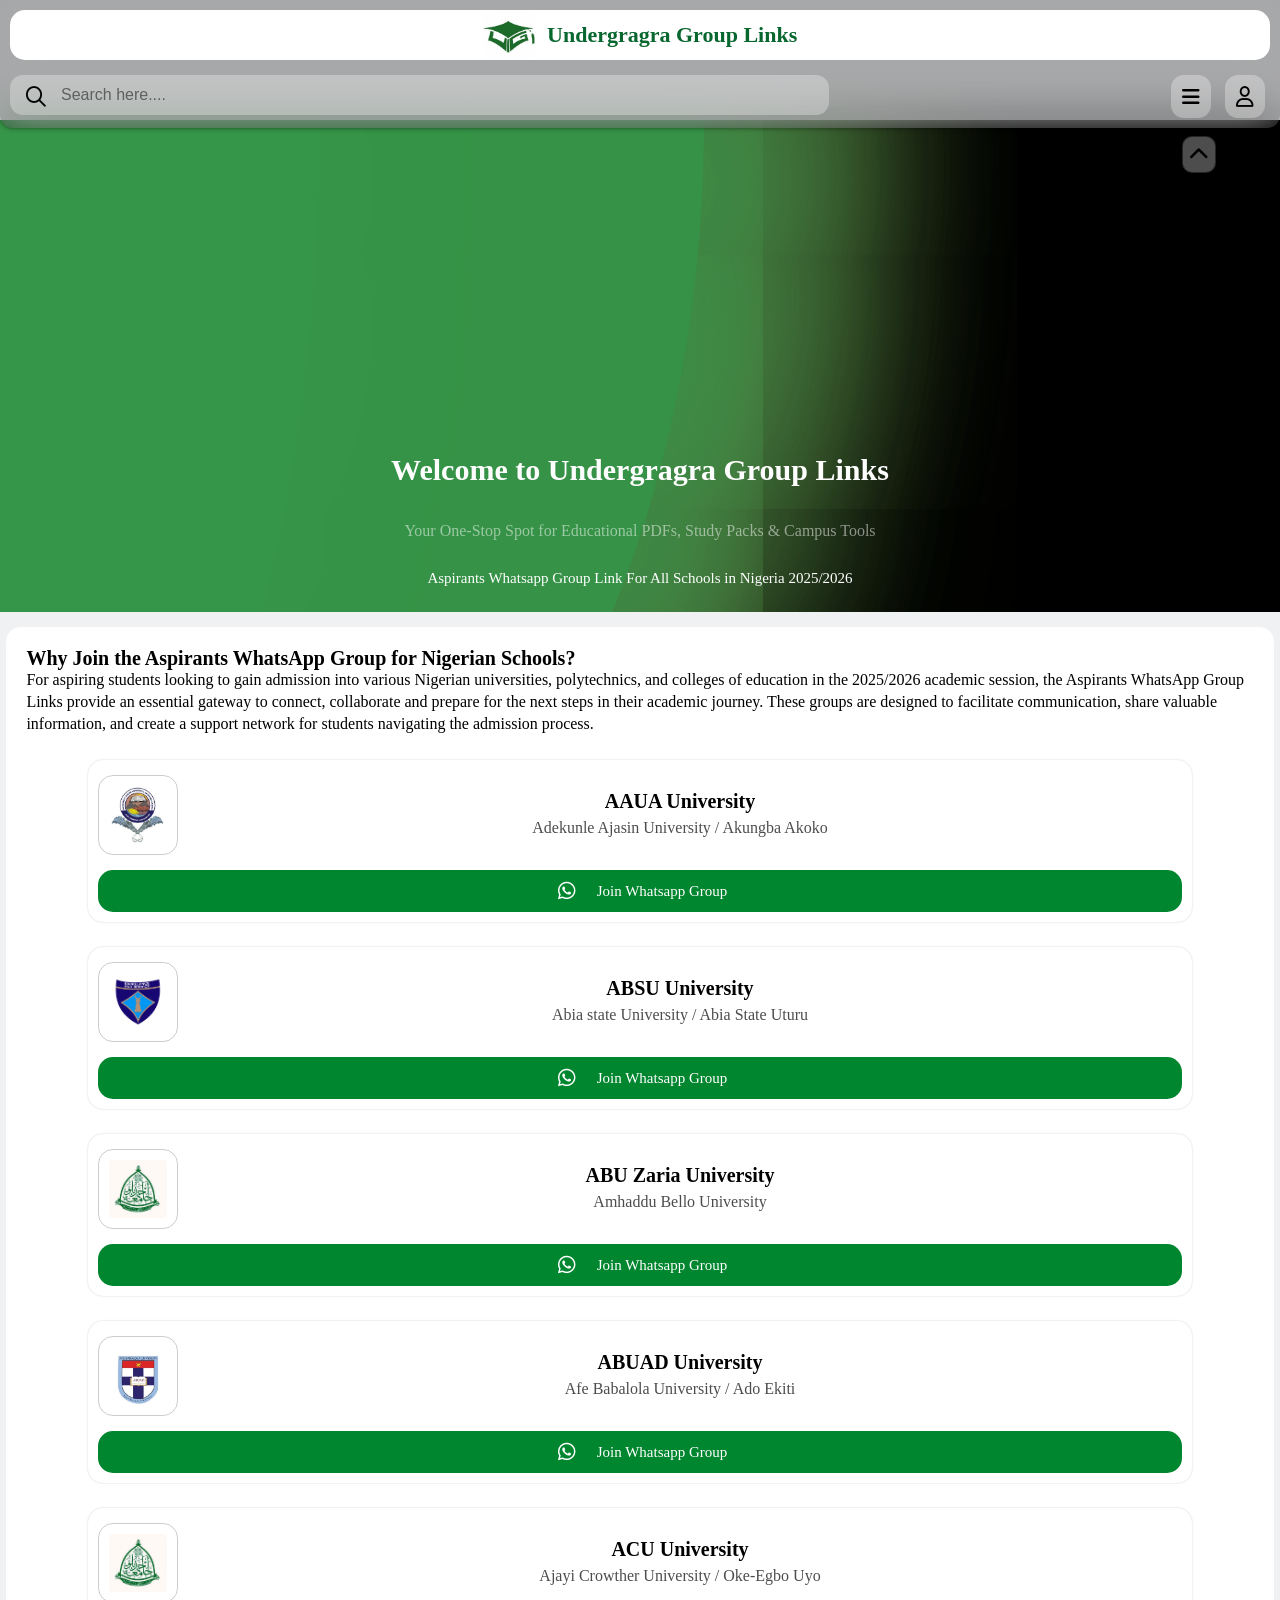
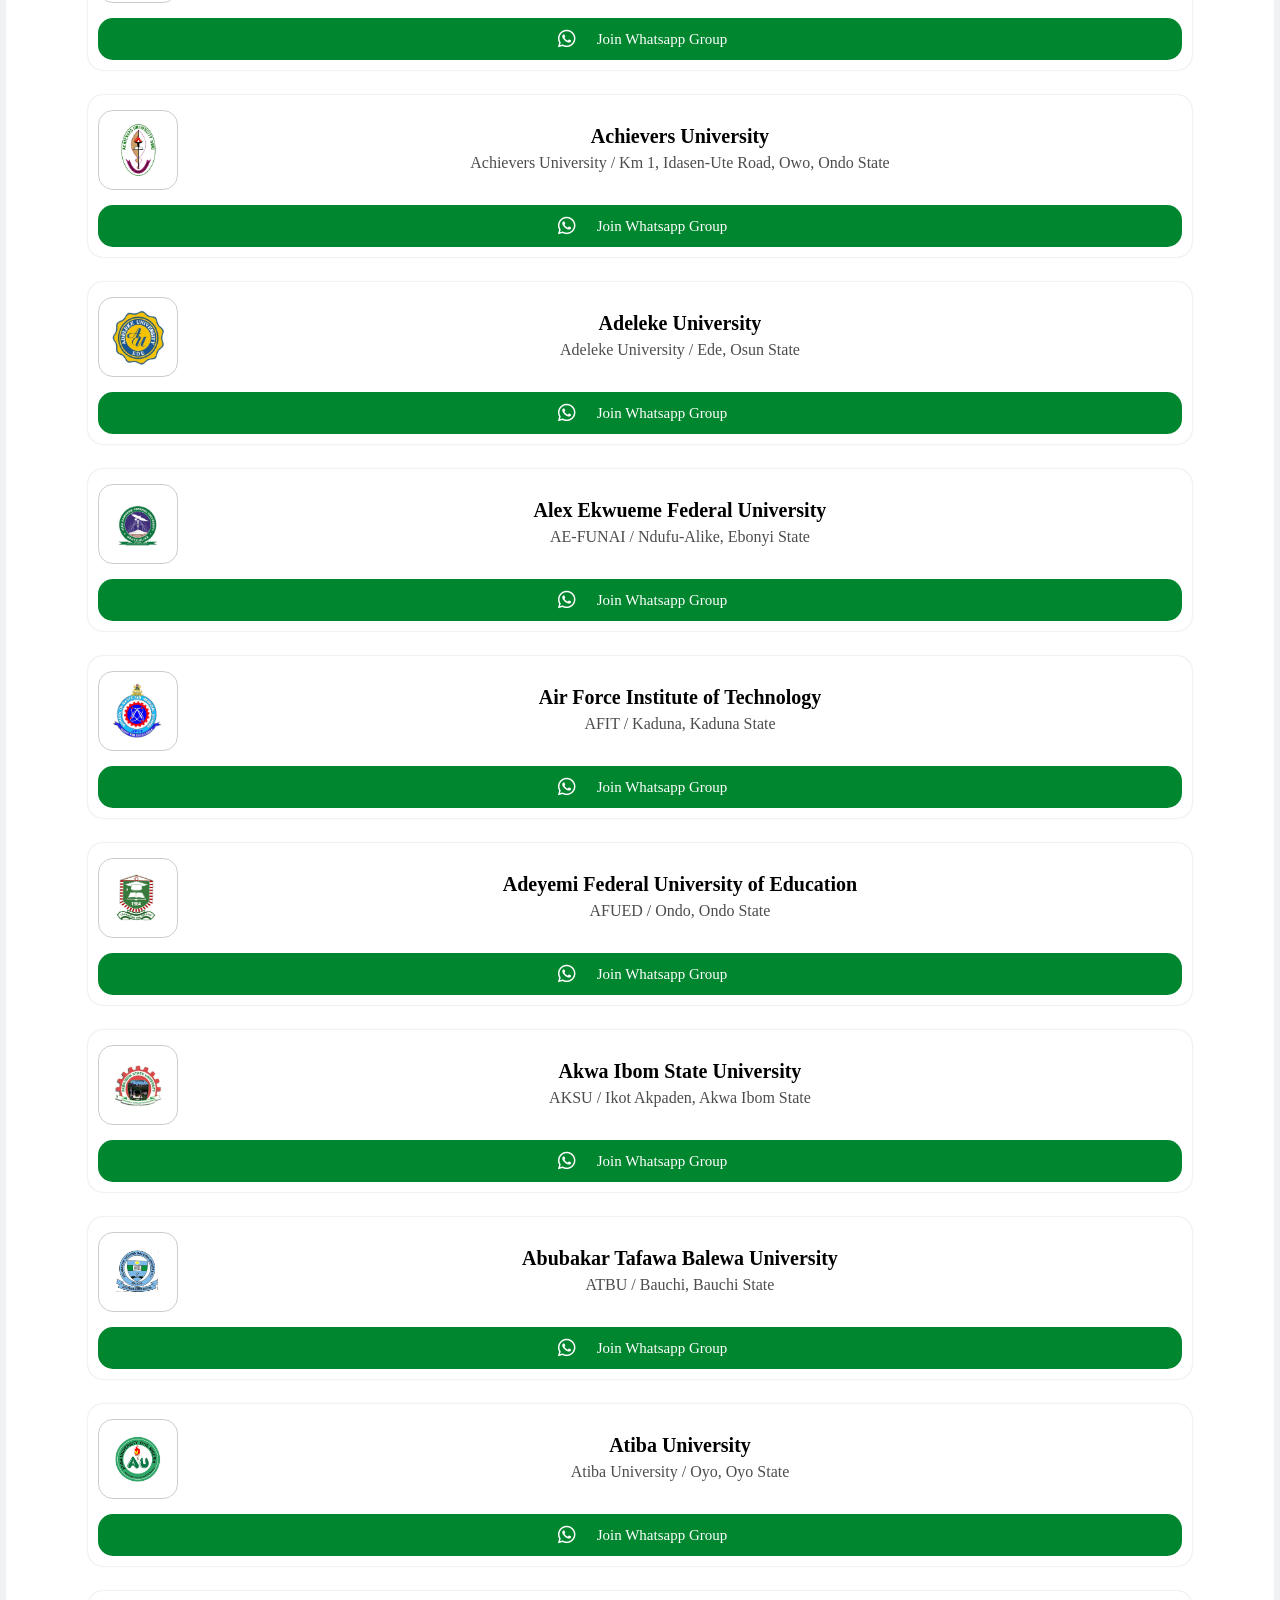
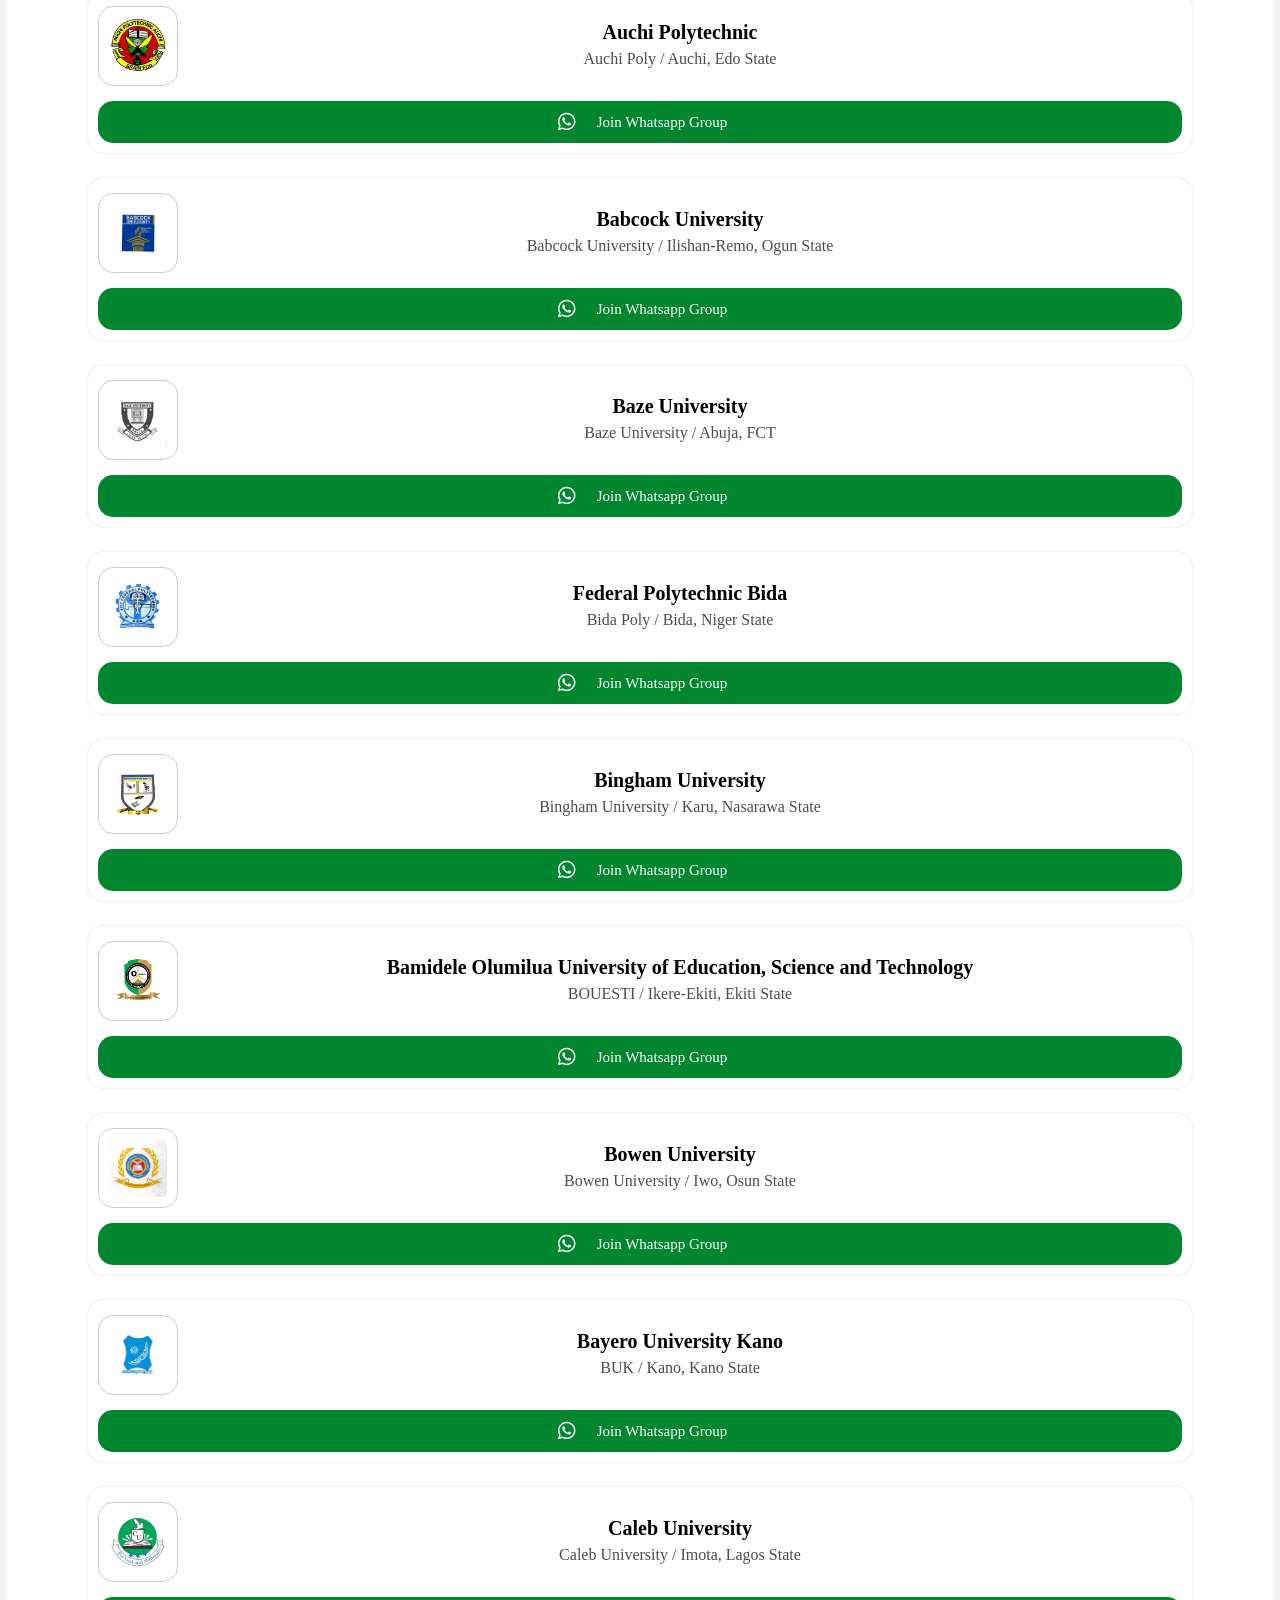
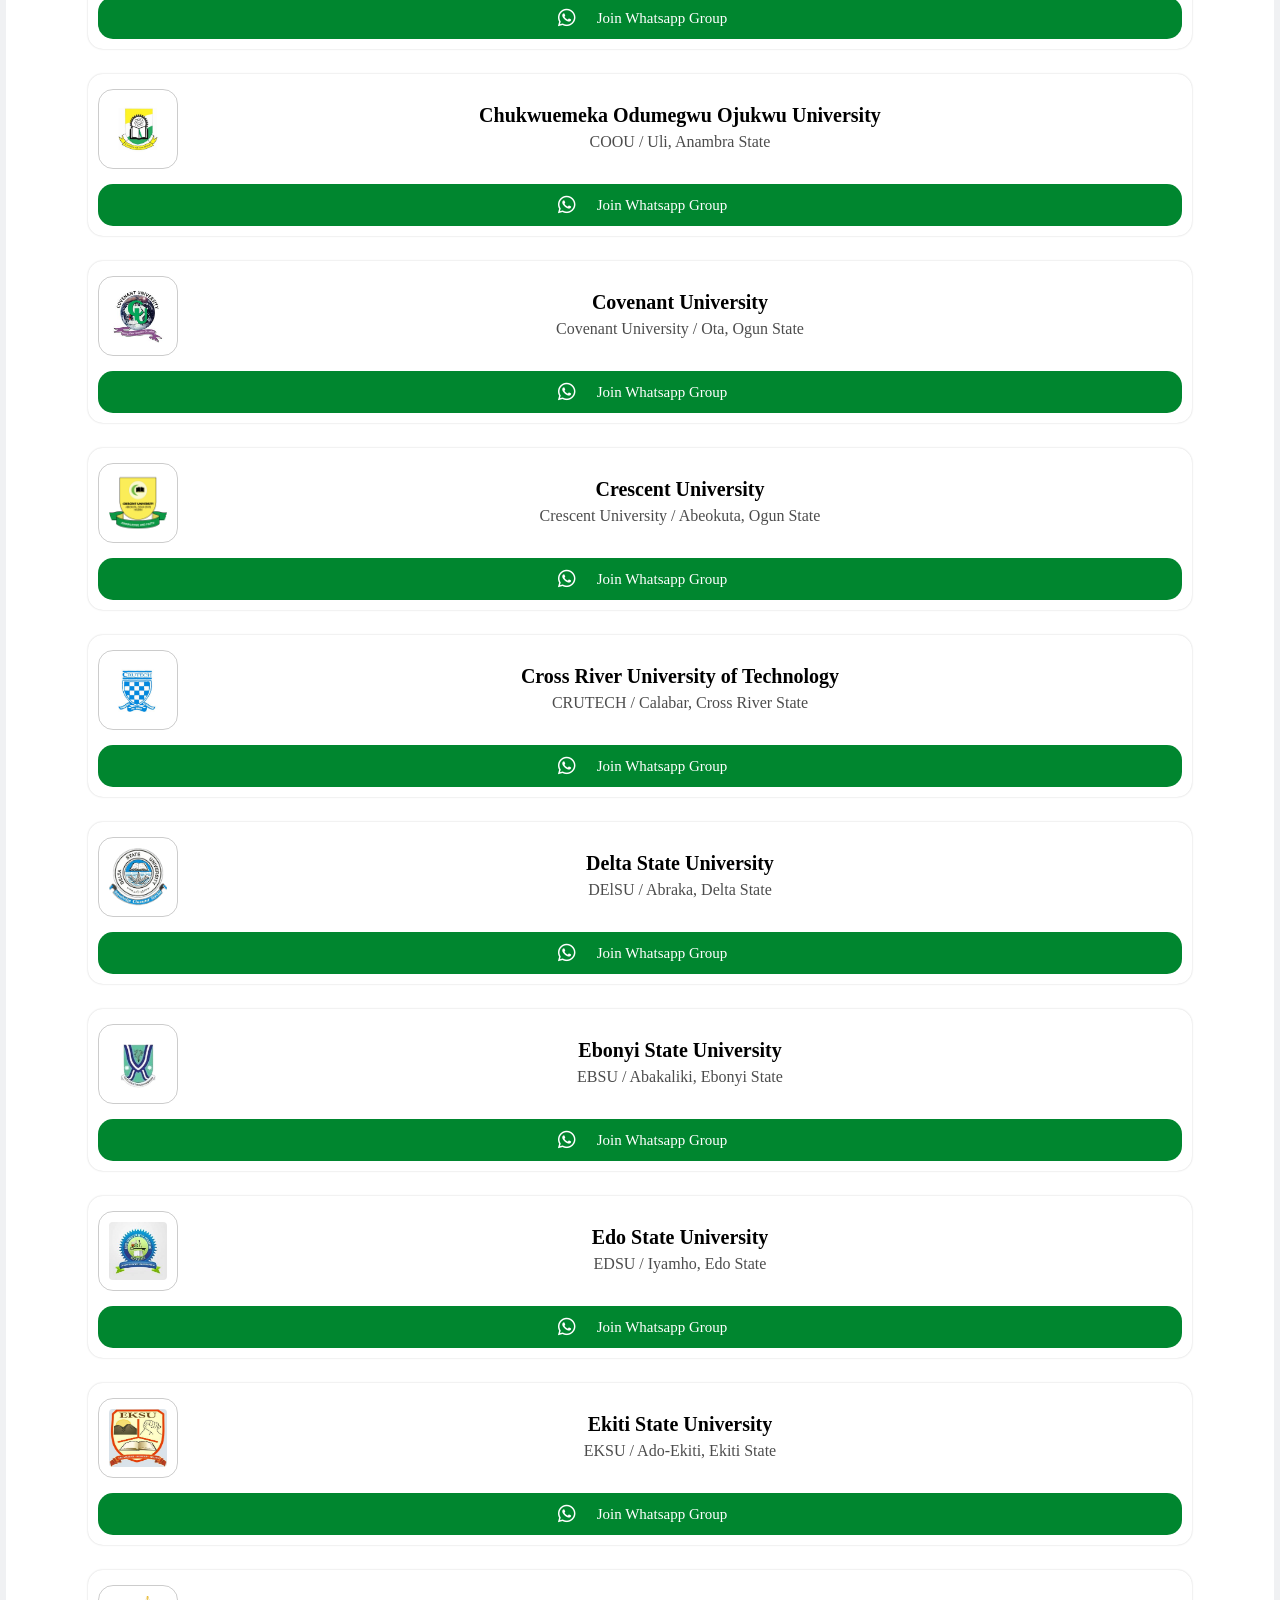
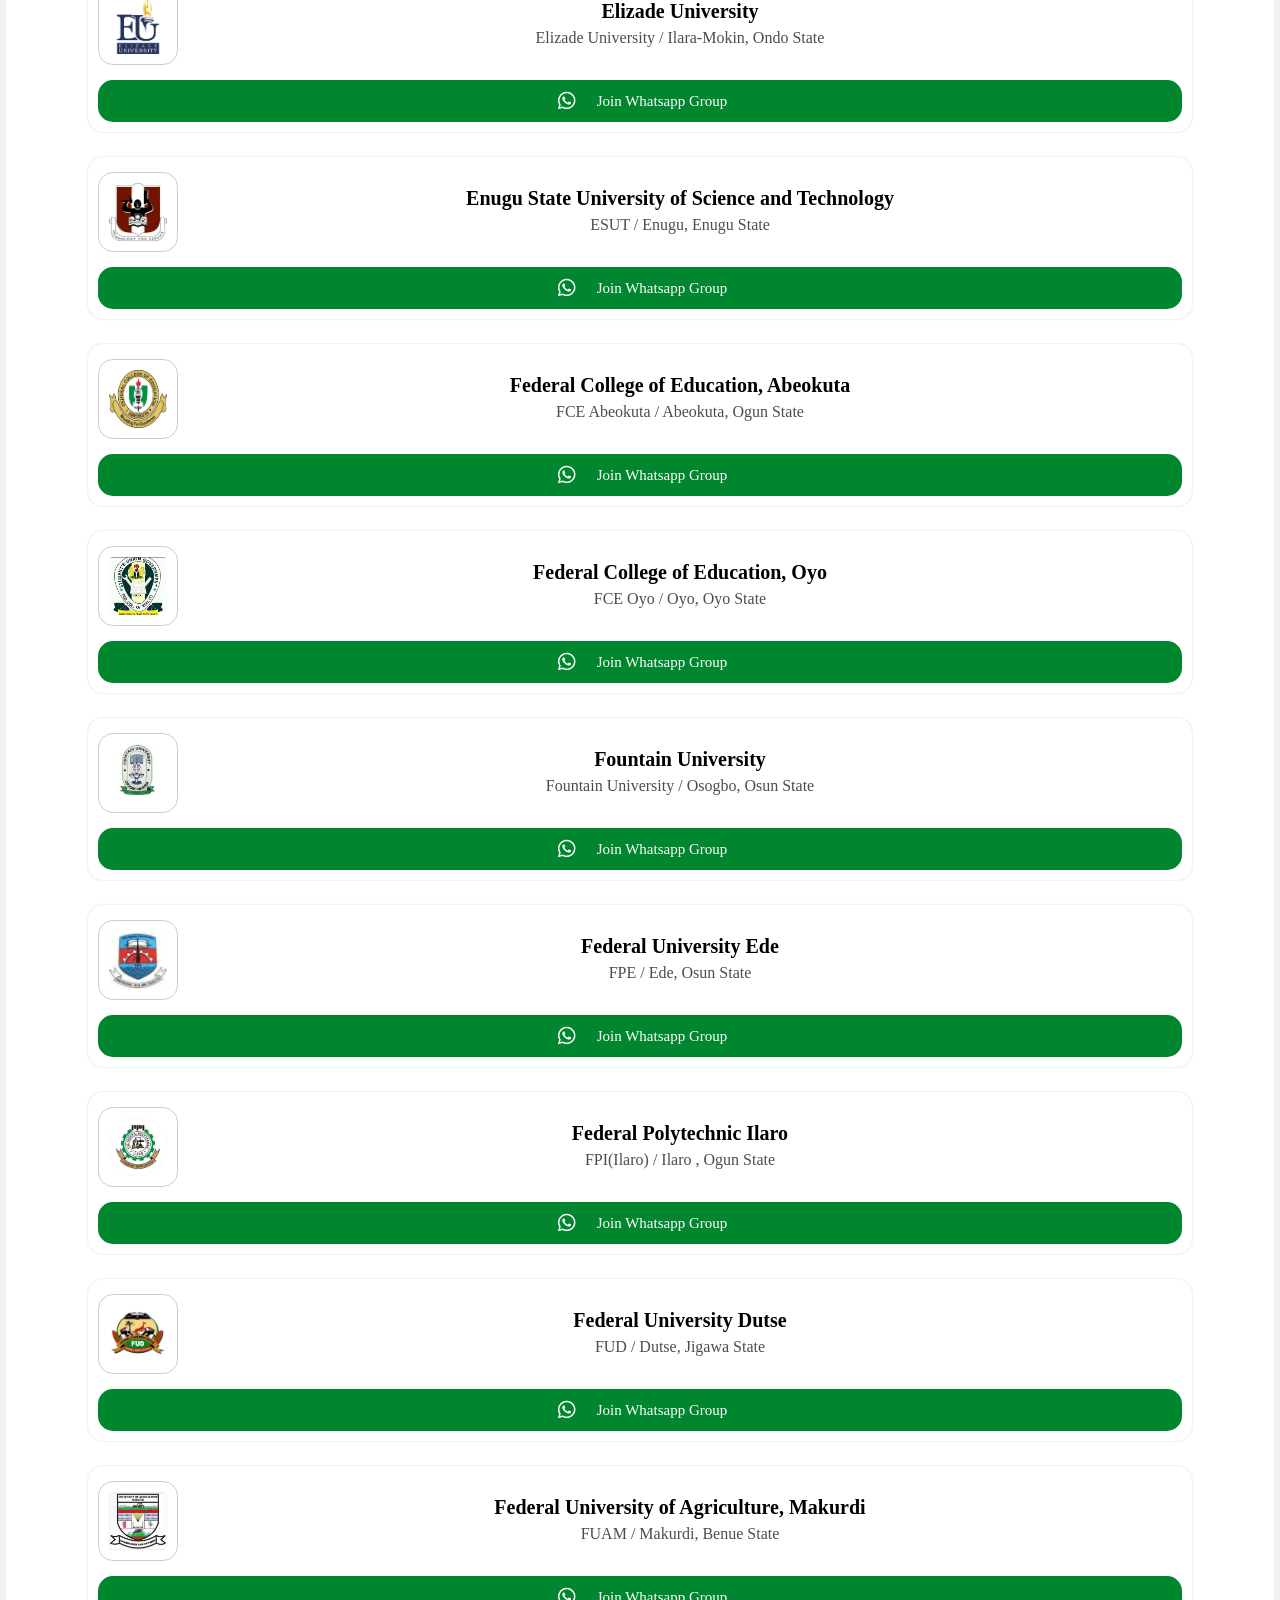
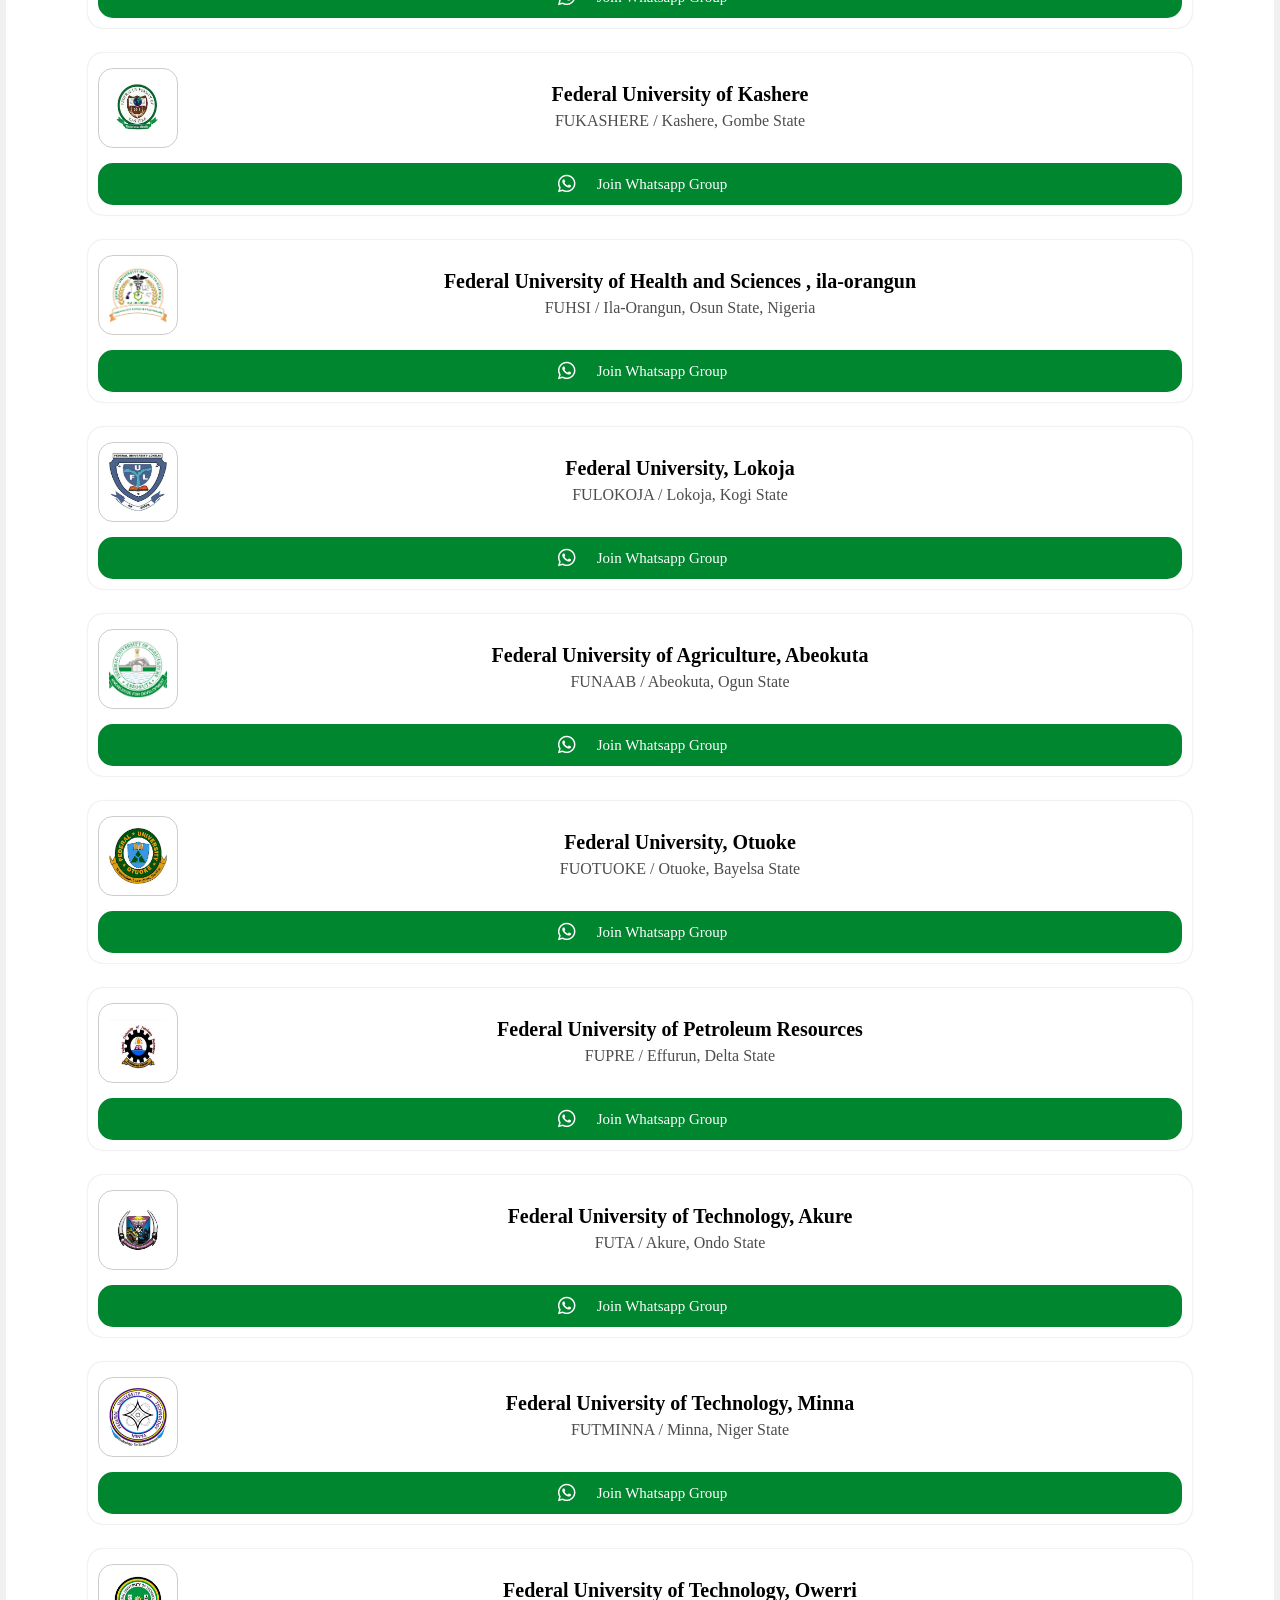
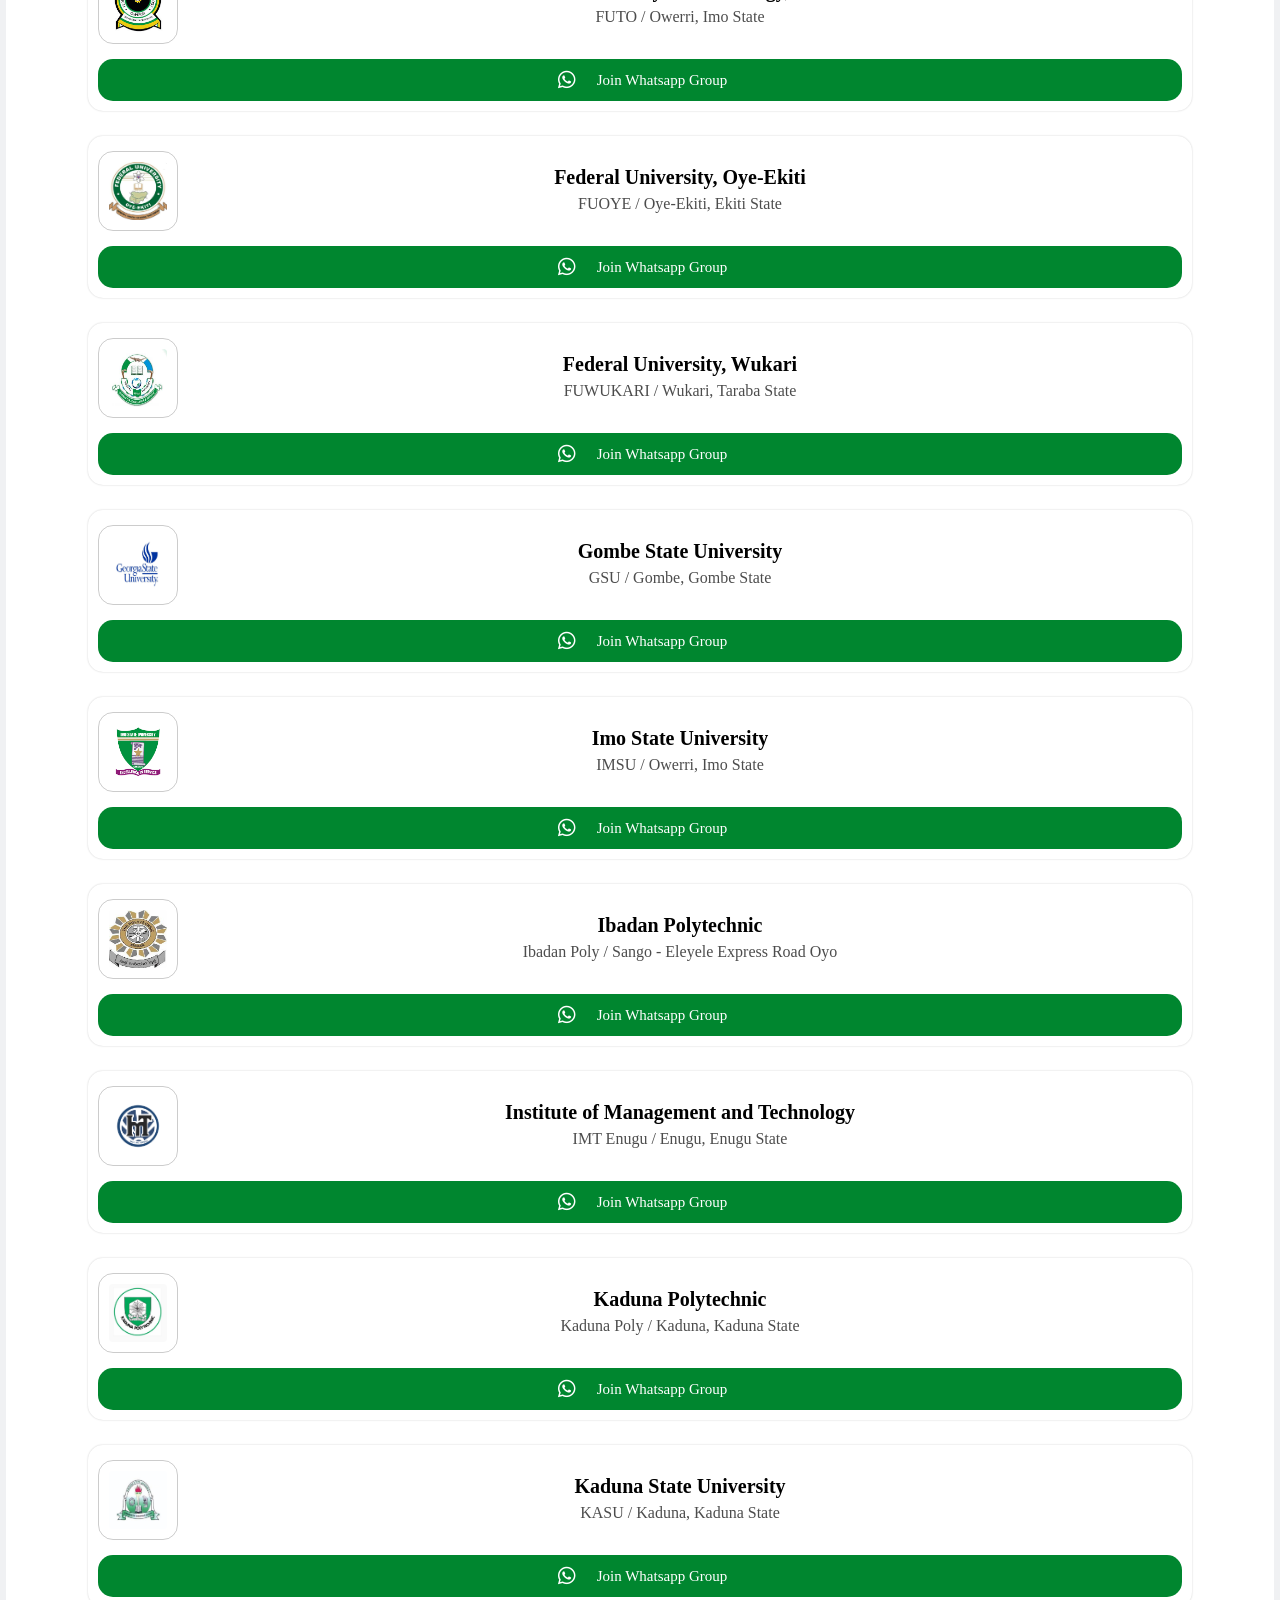
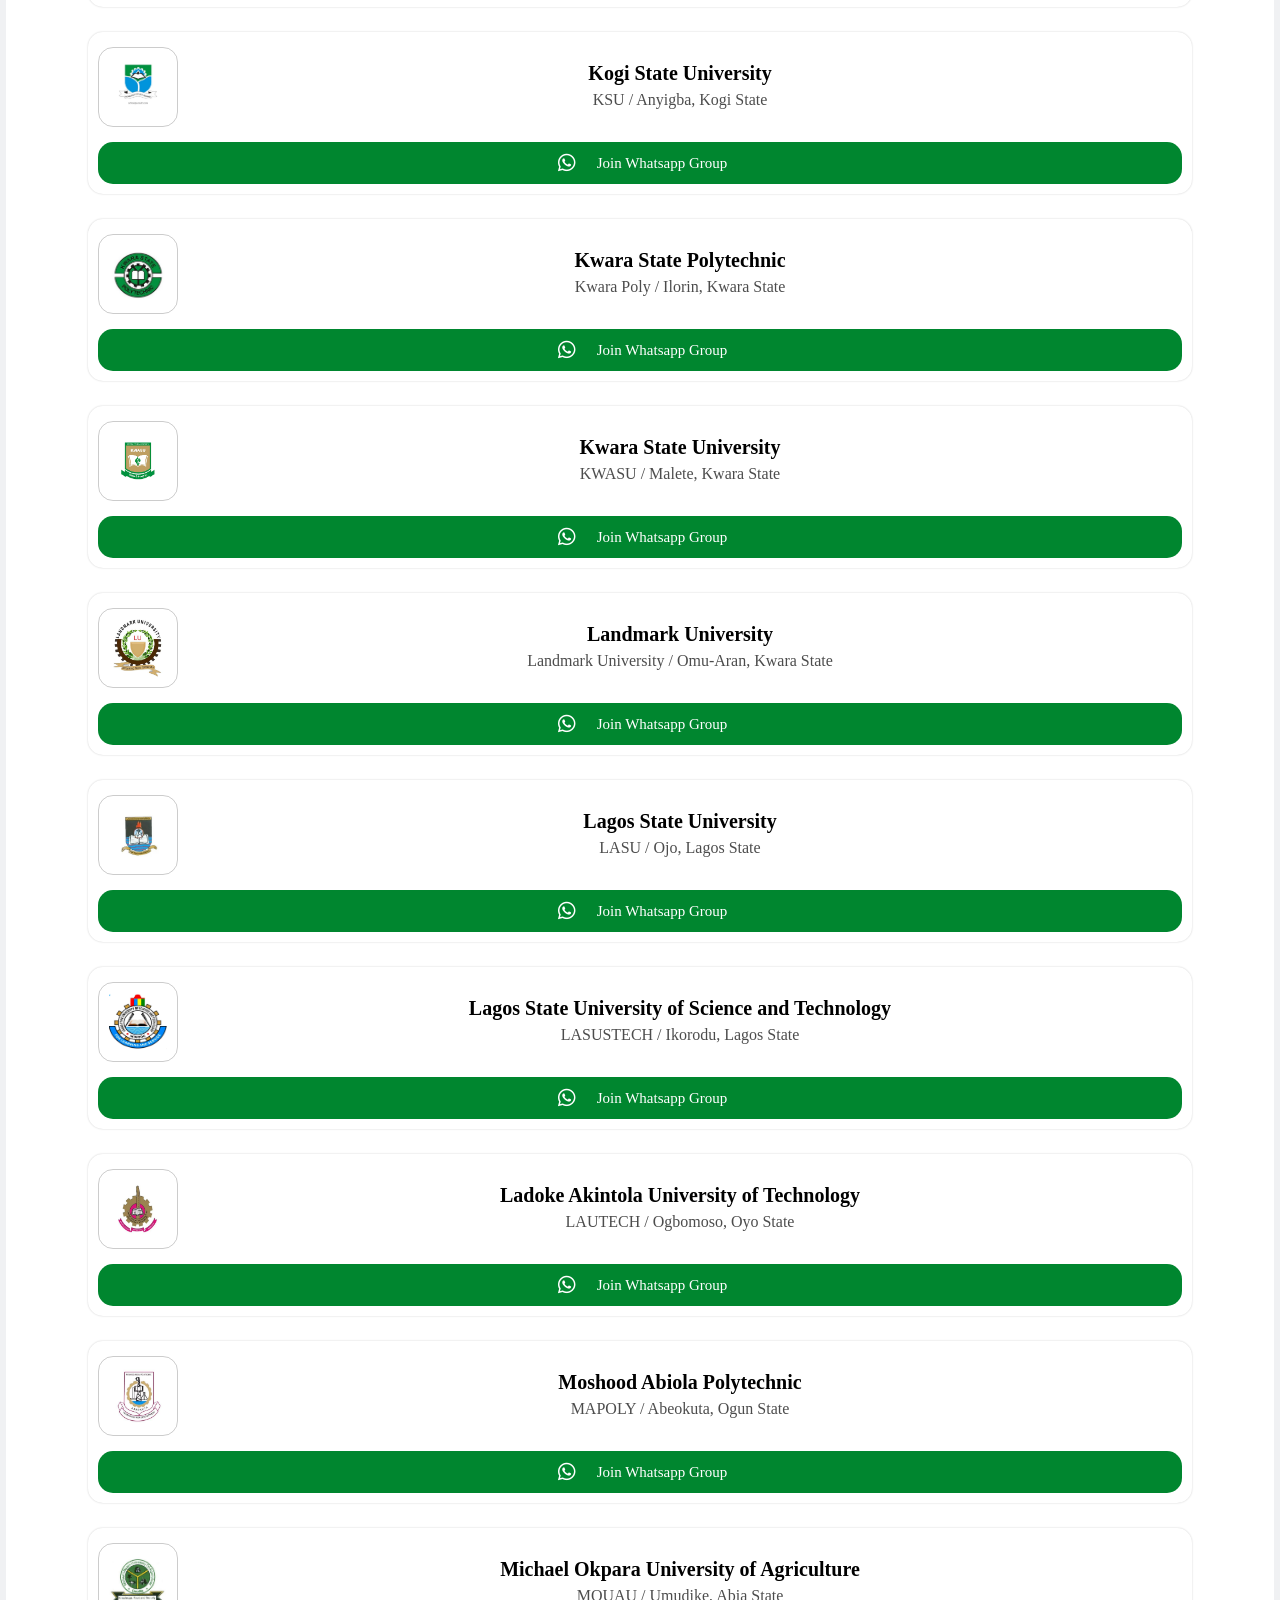
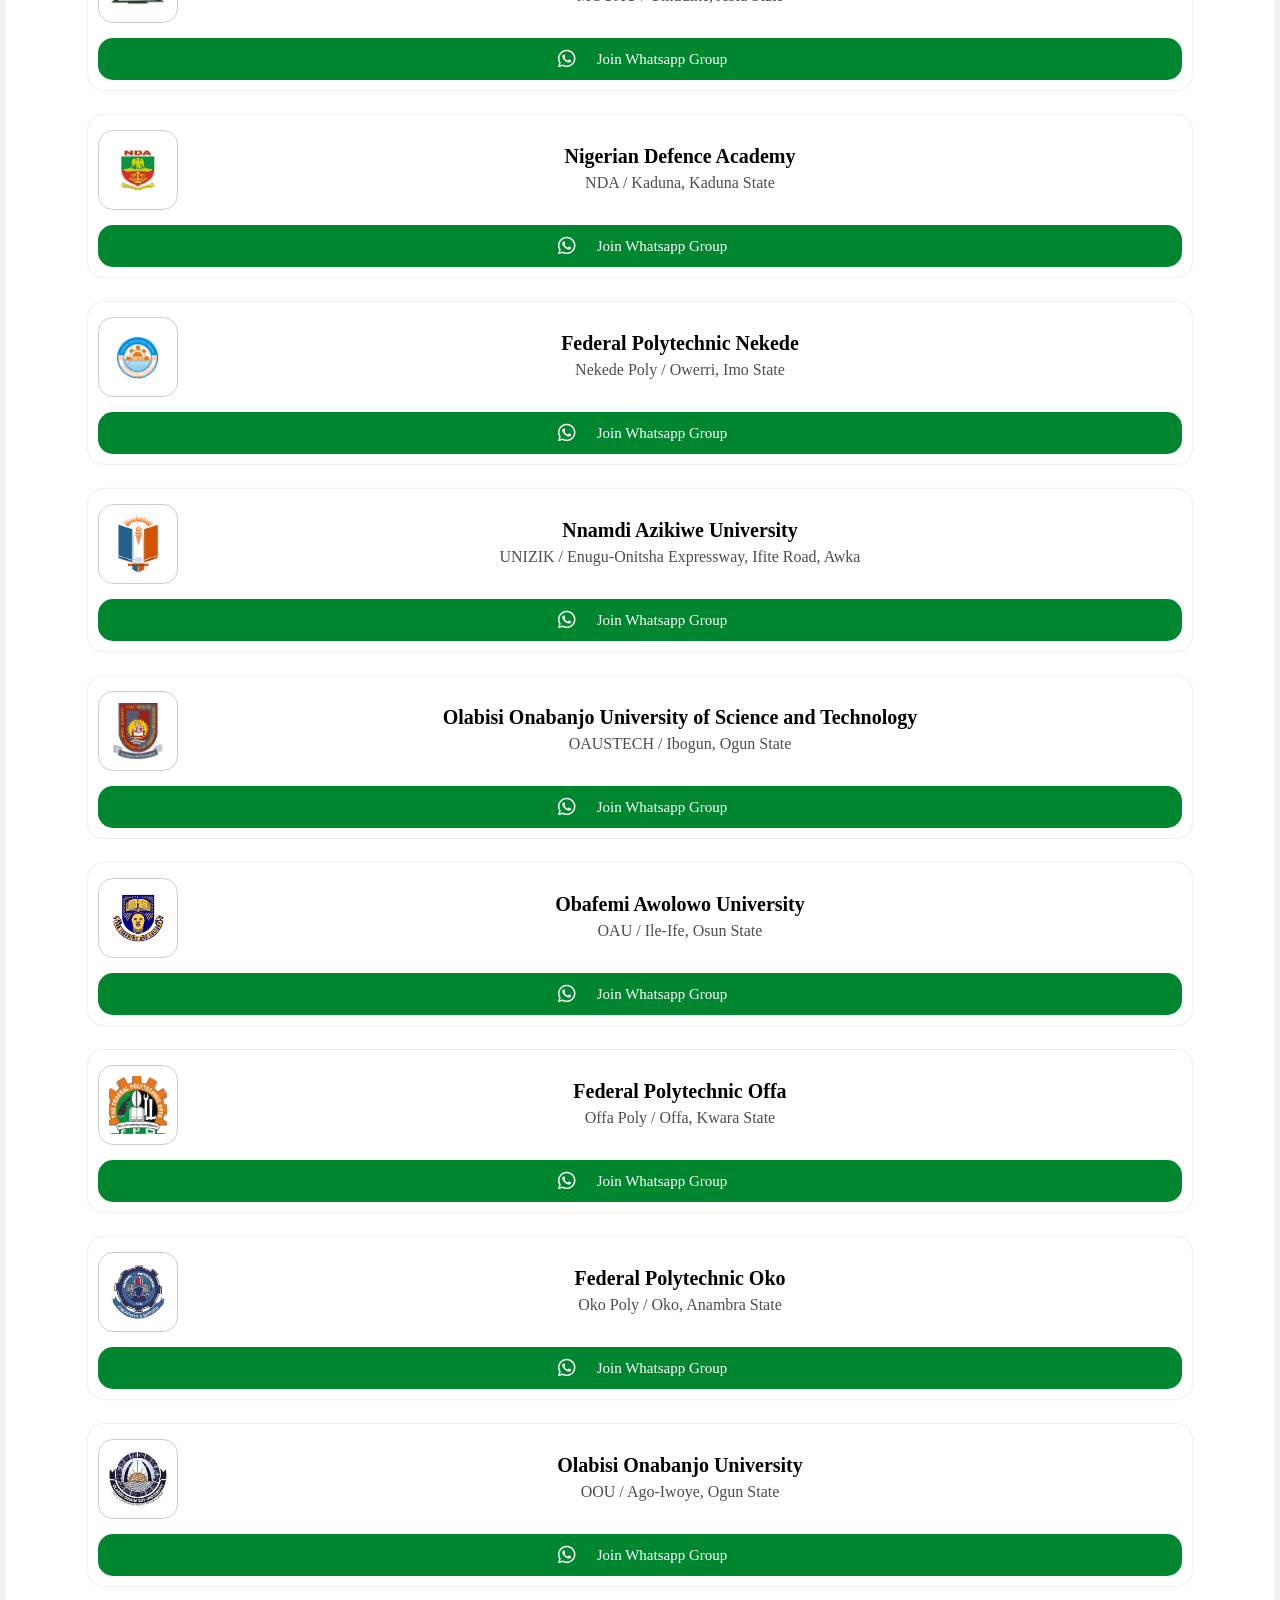
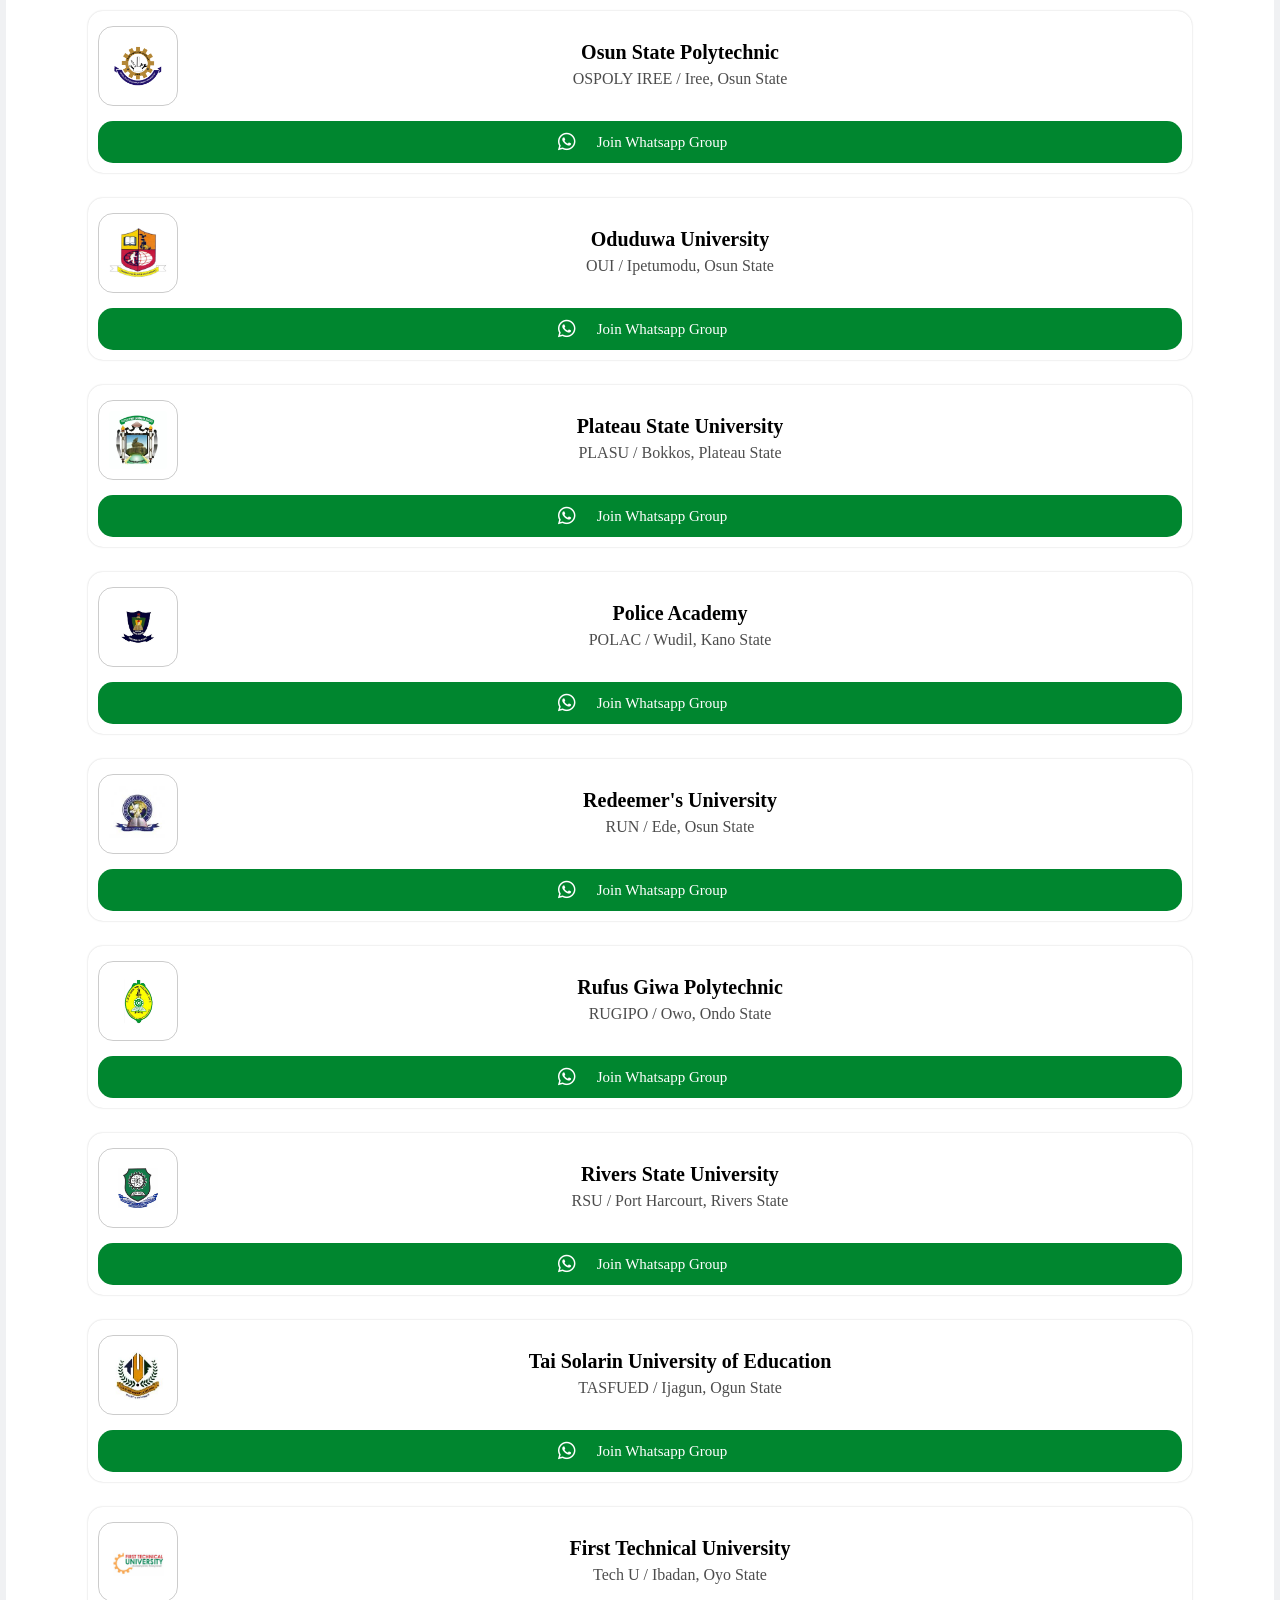
==== commit a8c4d1b0: "update index.html" ====
--- a/index.html
+++ b/index.html
@@ -86,7 +86,7 @@
             Why Join the Aspirants WhatsApp Group for
 Nigerian Schools?
           </p>
-          <p class="pp1">
+          <p class=>
             For aspiring students looking to gain admission into
 various Nigerian universities, polytechnics, and
 colleges of education in the 2025/2026 academic
--- a/css/styles.css
+++ b/css/styles.css
@@ -355,44 +355,12 @@
 #cat {
     color: ;
     position: relative;
-}
-#cat p {
-    font-size: 20px;
-    position: relative;
+    margin-top: 25px;
     text-align: center;
-}
-#cat div {
-    display: flex;
-    flex-wrap: wrap;
-    width: 90%;
-    margin-left: 5%;
-    position: relative;
+    font-size: 15px;
     
 }
-#cat div button {
-    border: none;
-    border-radius: 15px;
-    padding: 10px;
-    display: flex;
-    flex-direction: column;
-    justify-content: space-around;
-    align-items: center;
-    background: rgb(255,255,255,0.3);
-    position: relative;
-    font-size: 15px;
-    margin:5px 2.5%;
-    color: white;
-    text-align: center; 
-    flex: 1 0 45%;
-}
-#cat div button:hover {
-    background: rgb(255,255,255,0.4);
-}
-#cat div button i {
-    font-size: 25px;
-    margin: 5px;
-   
-}
+
 #test {
     padding: 20px;
     background: #333333;
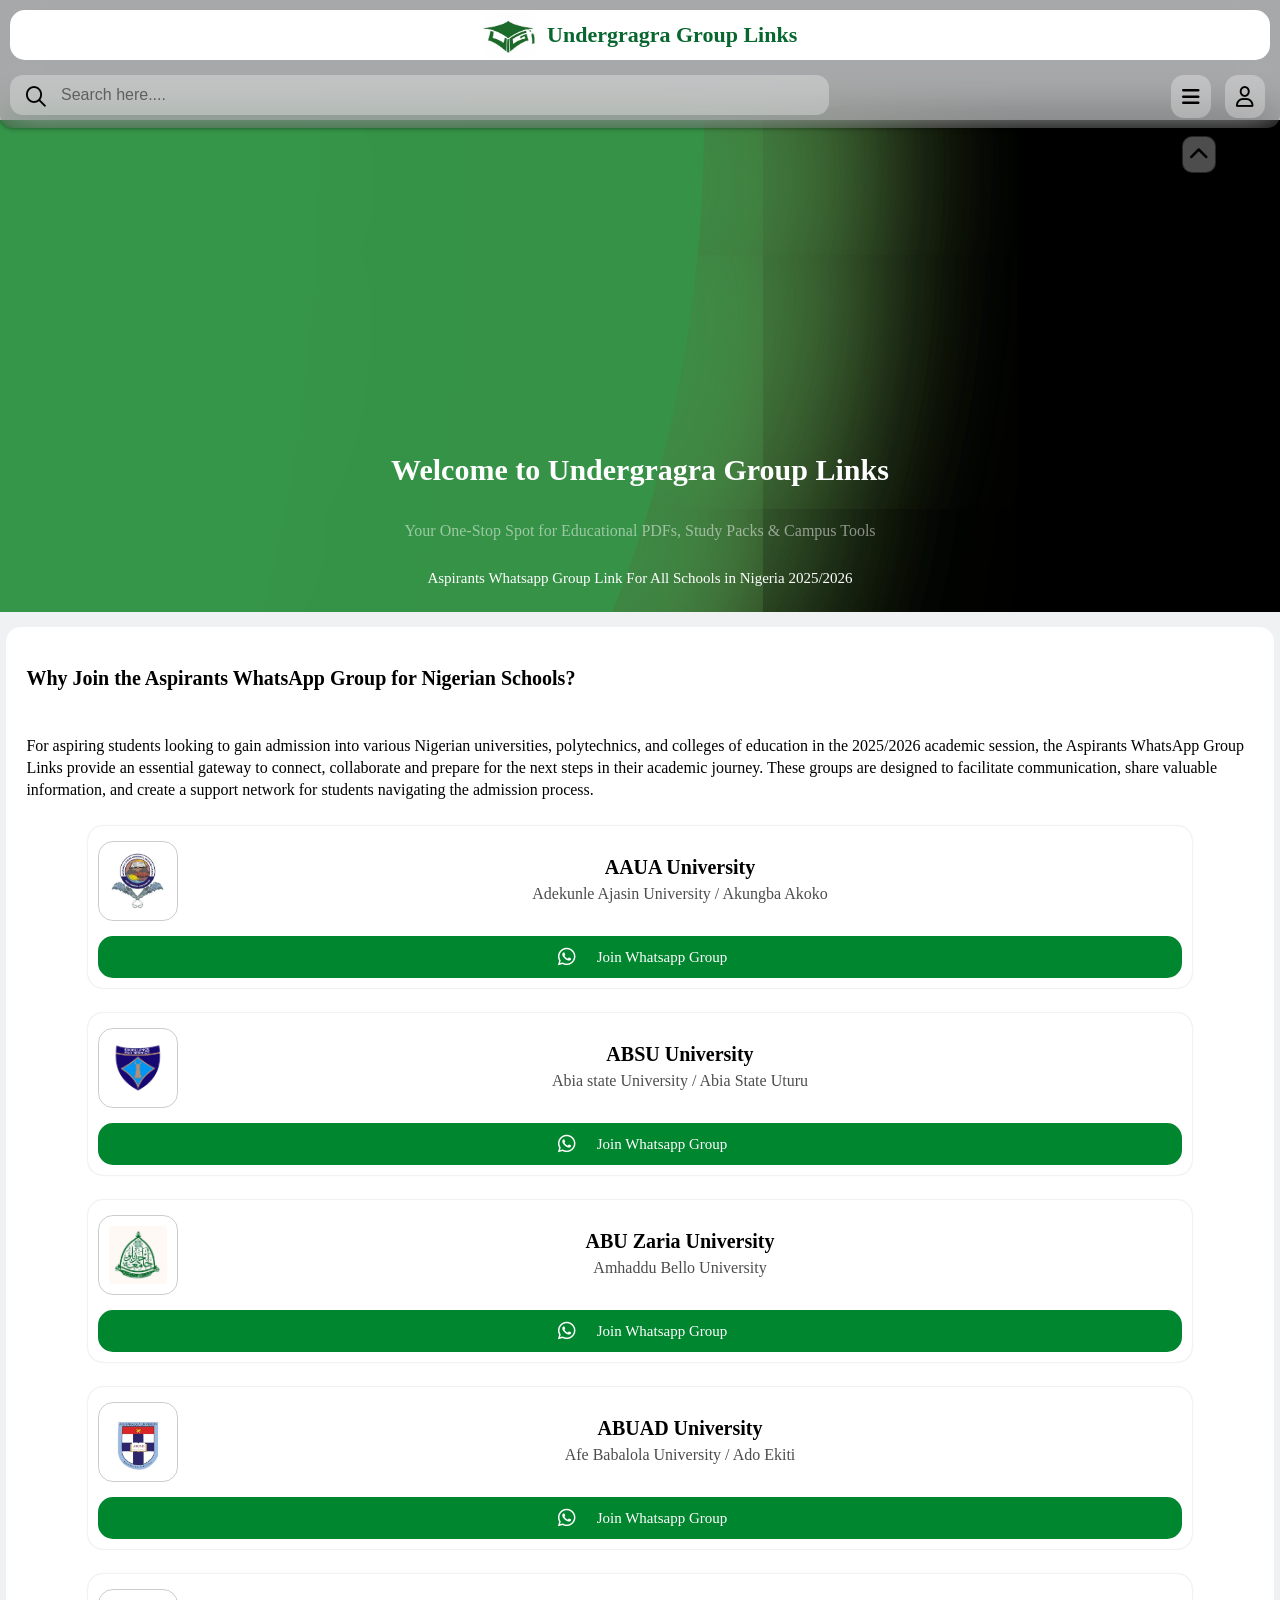
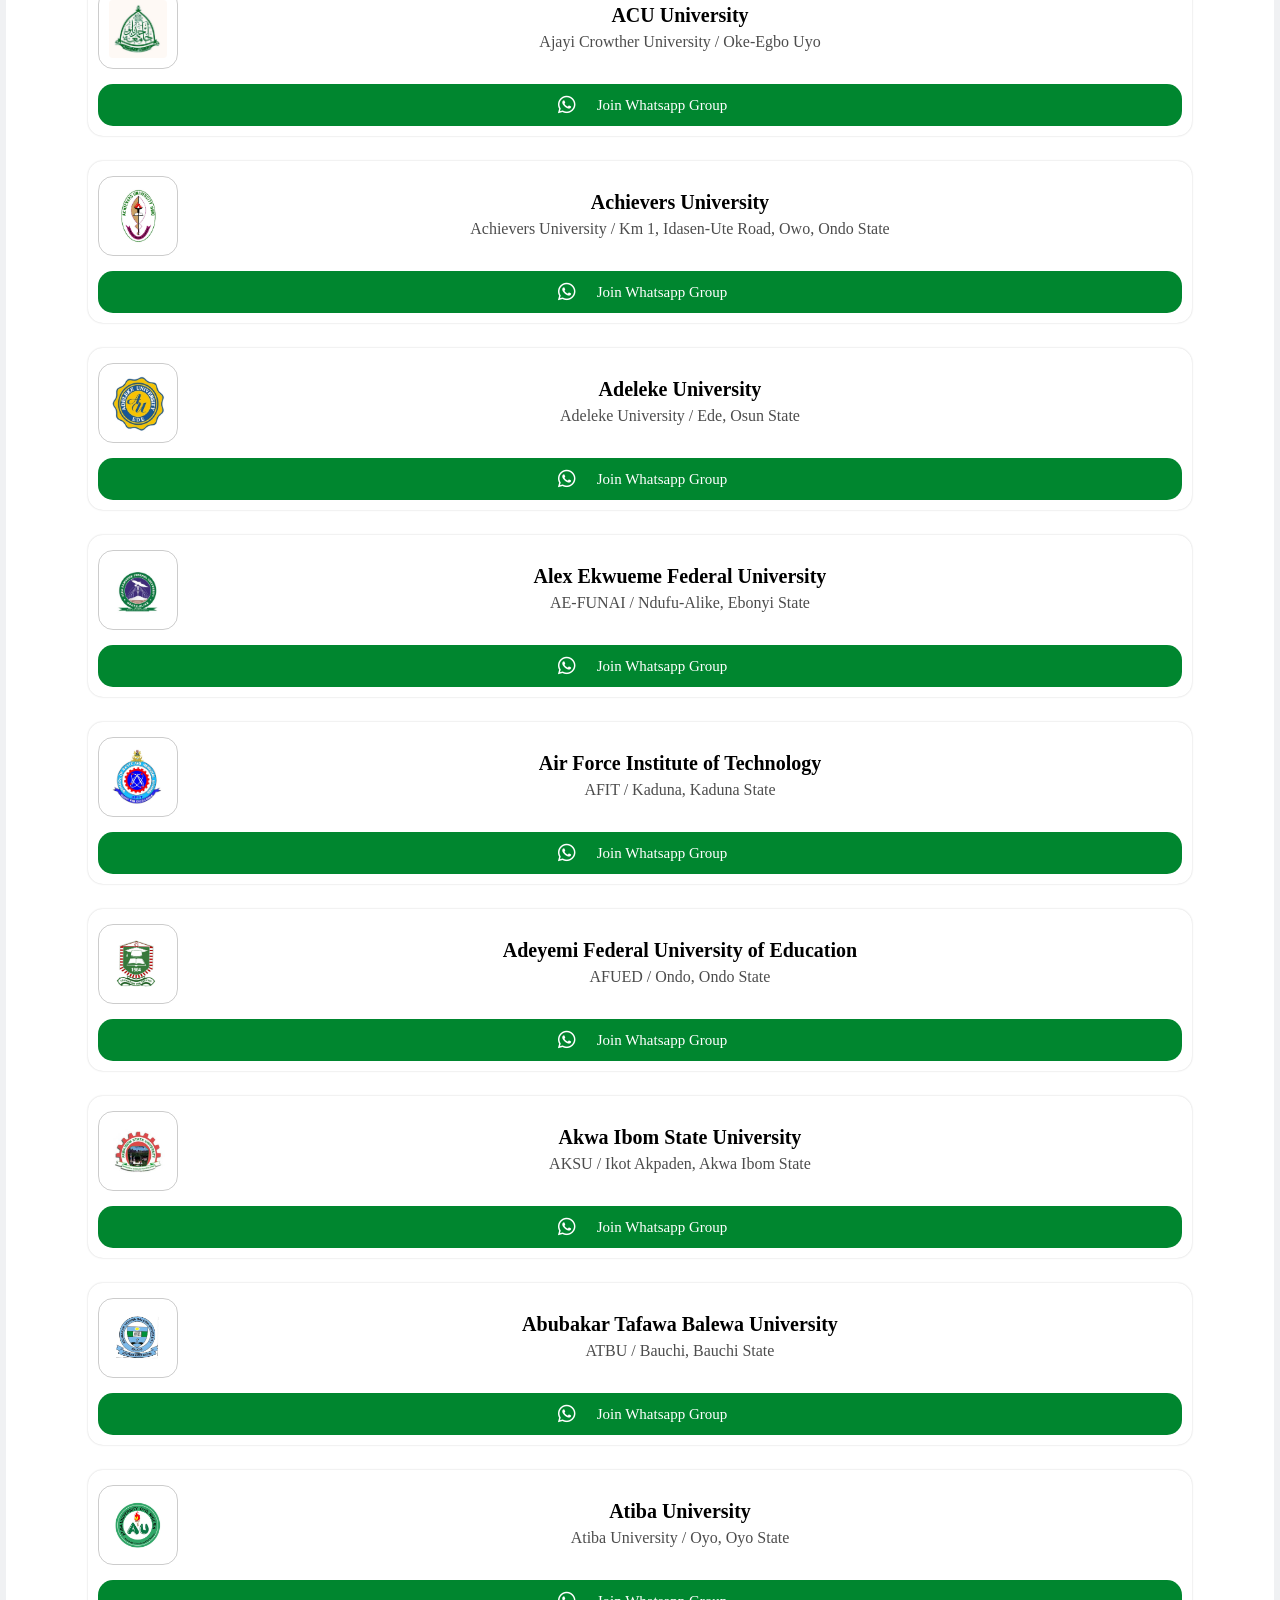
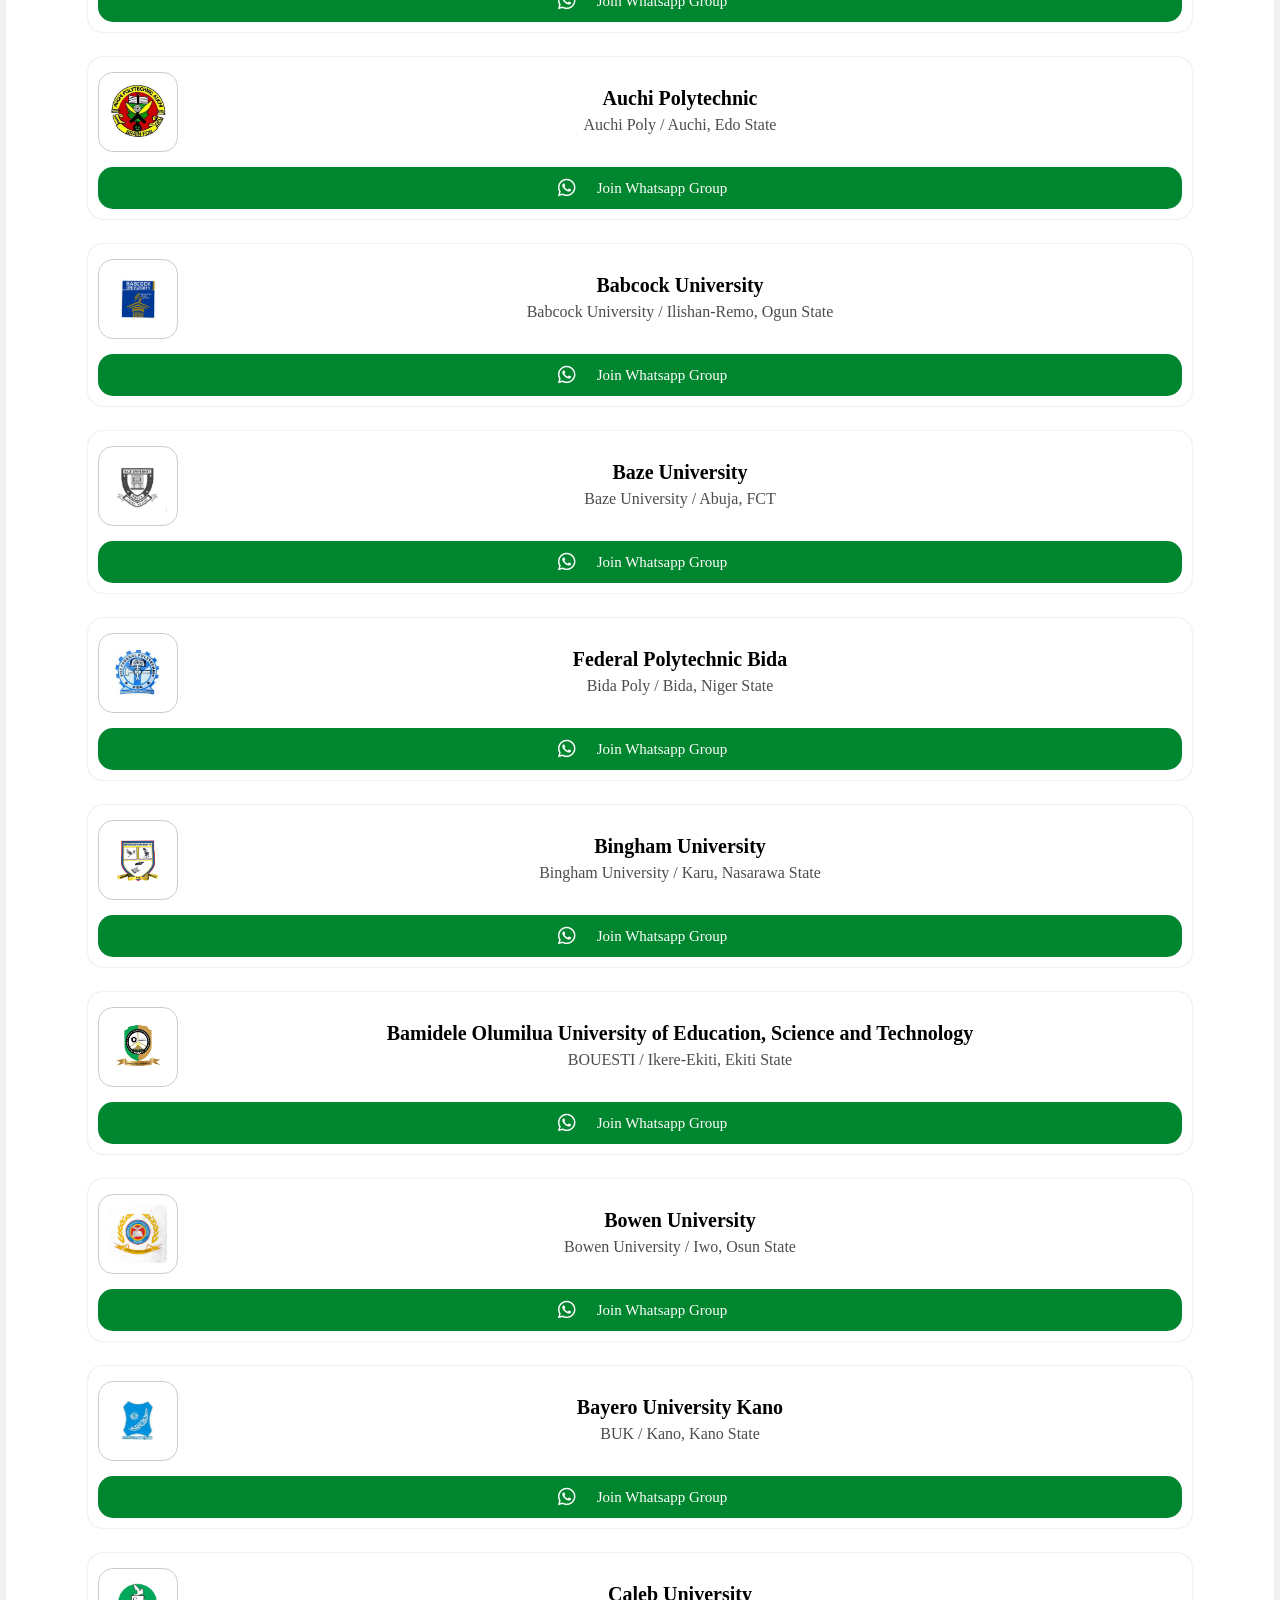
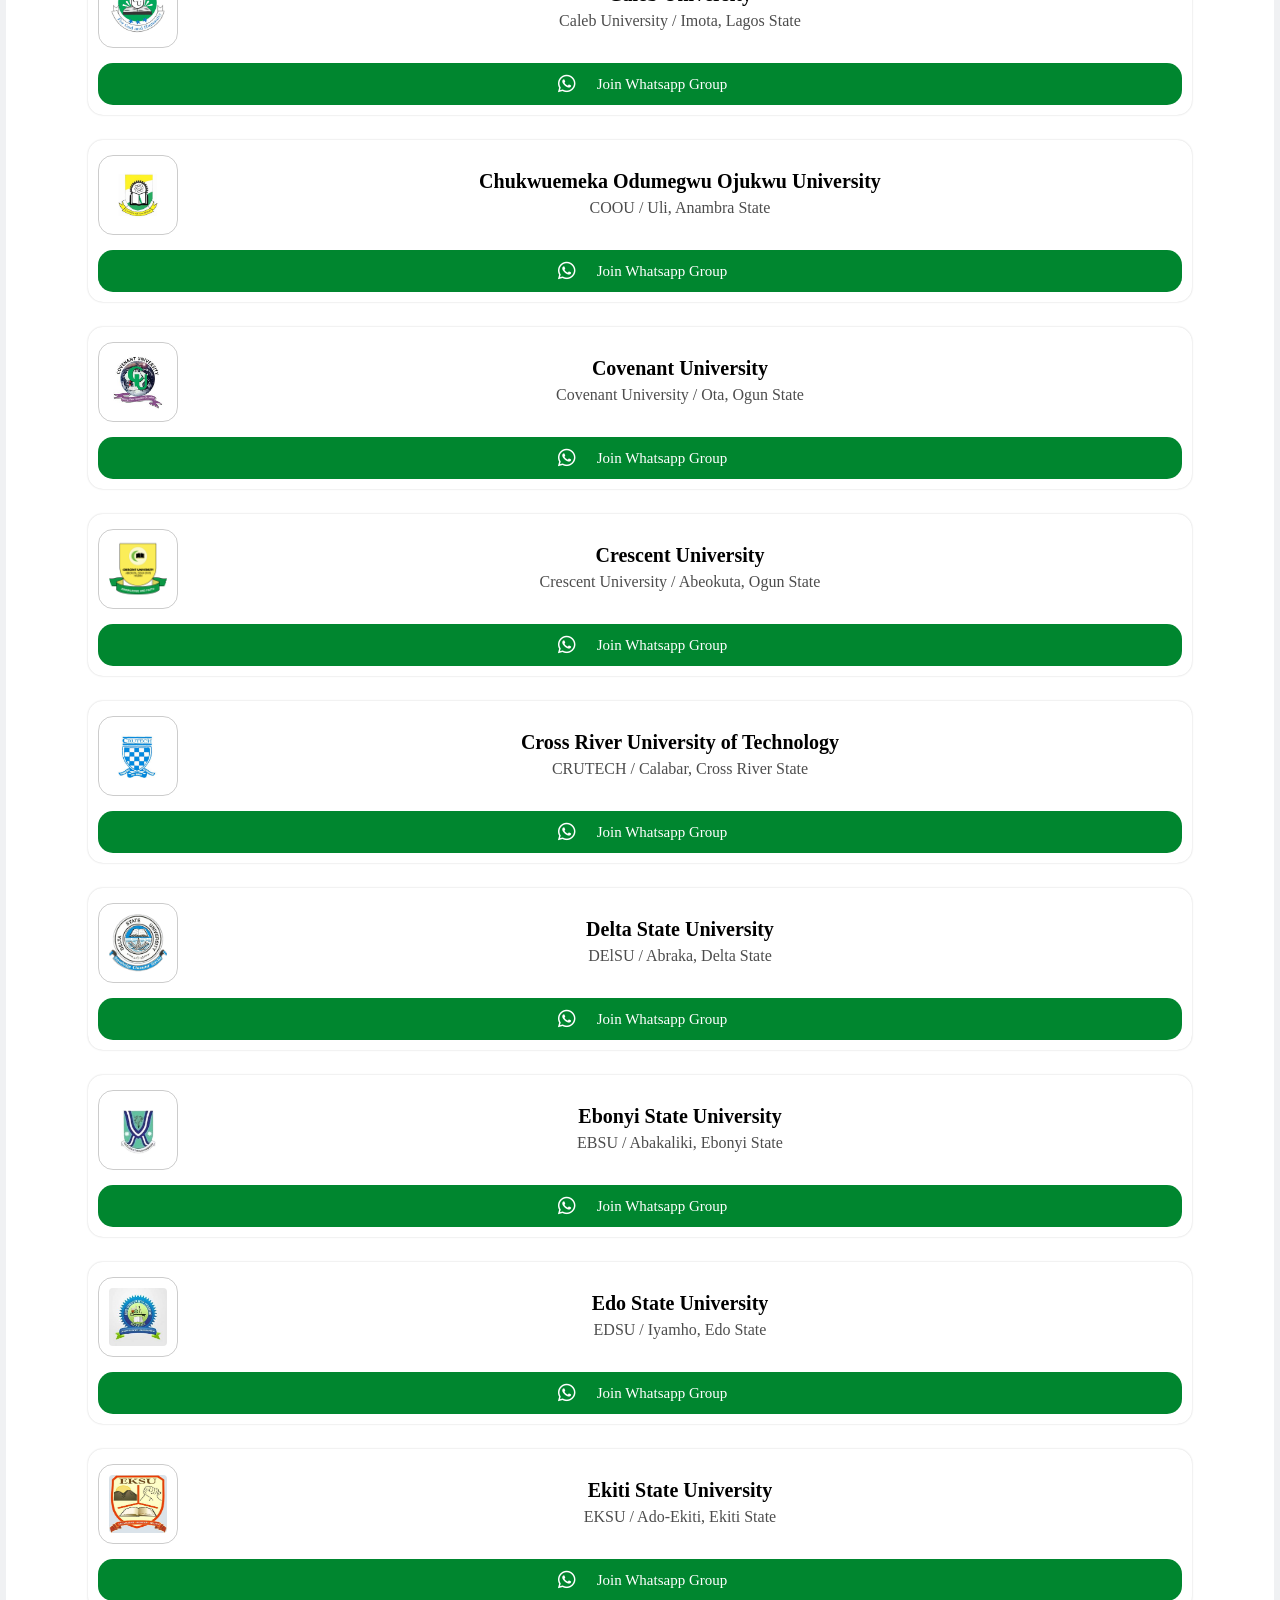
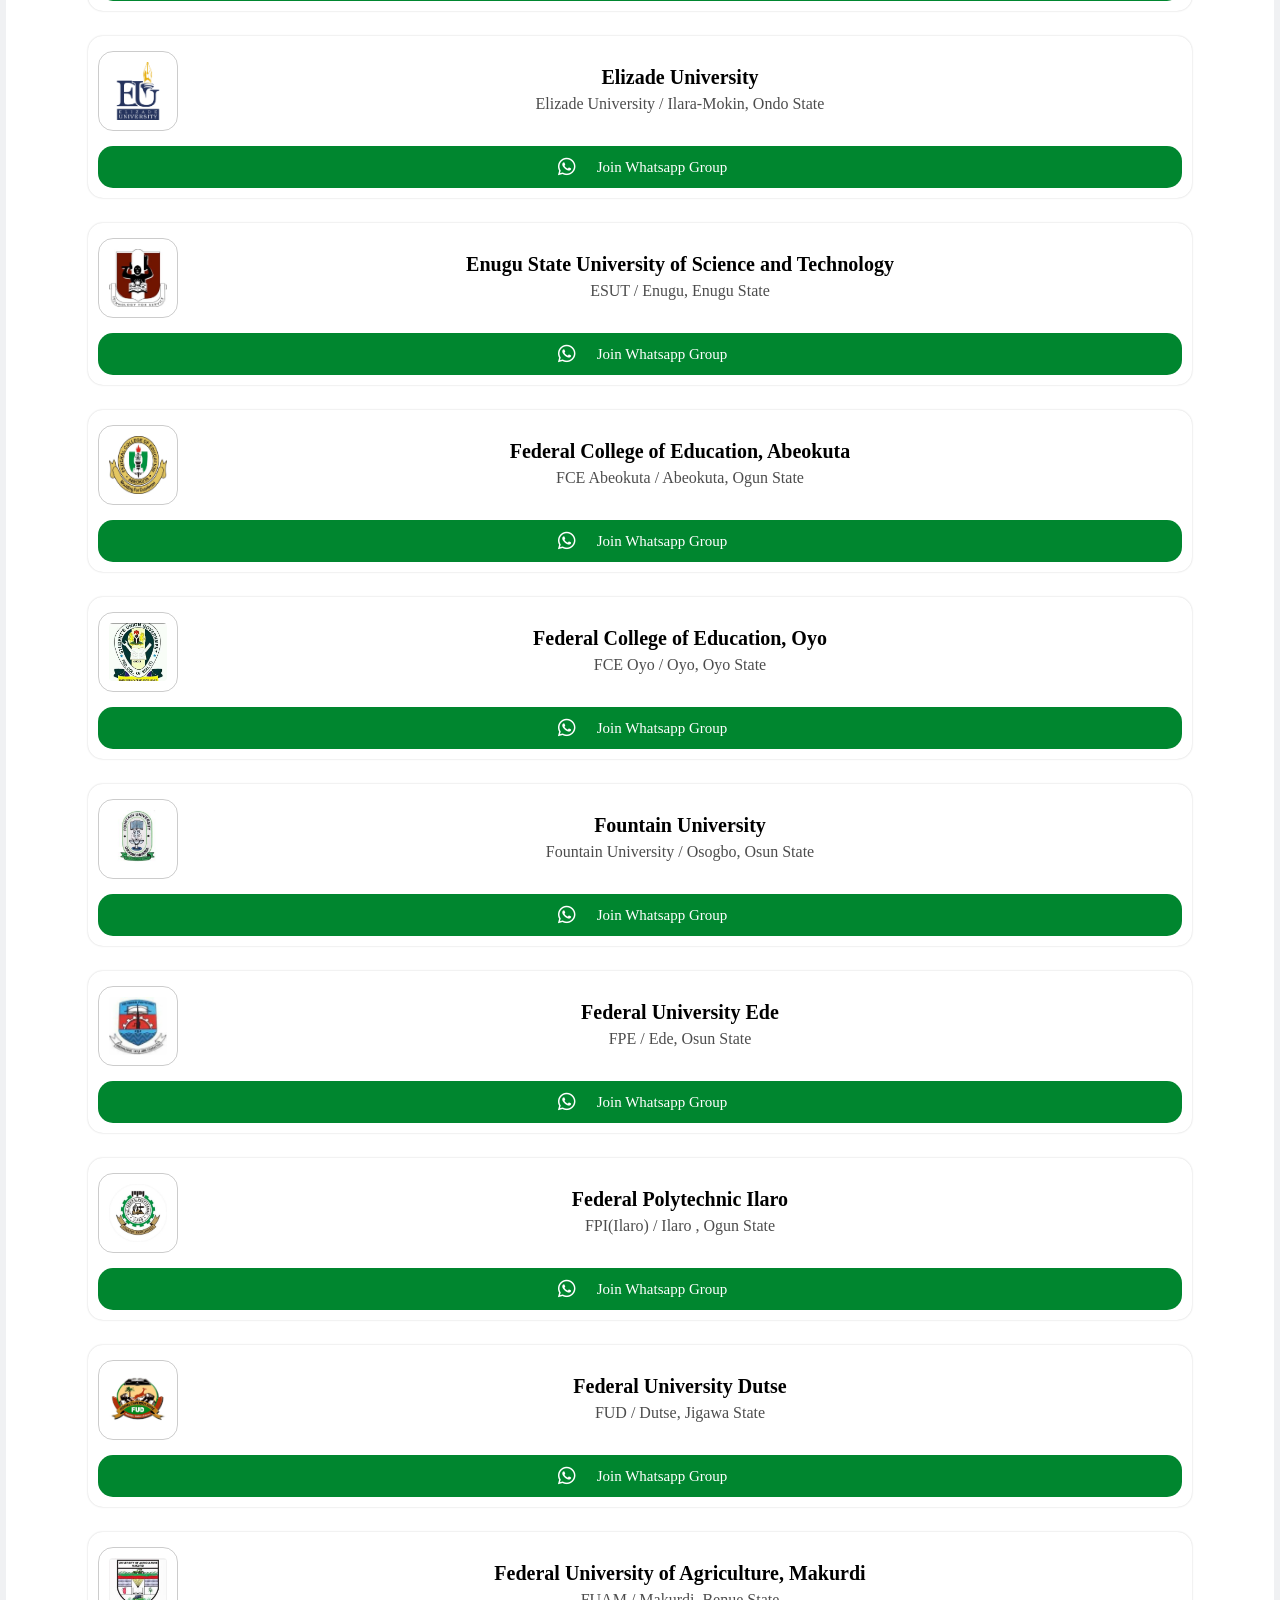
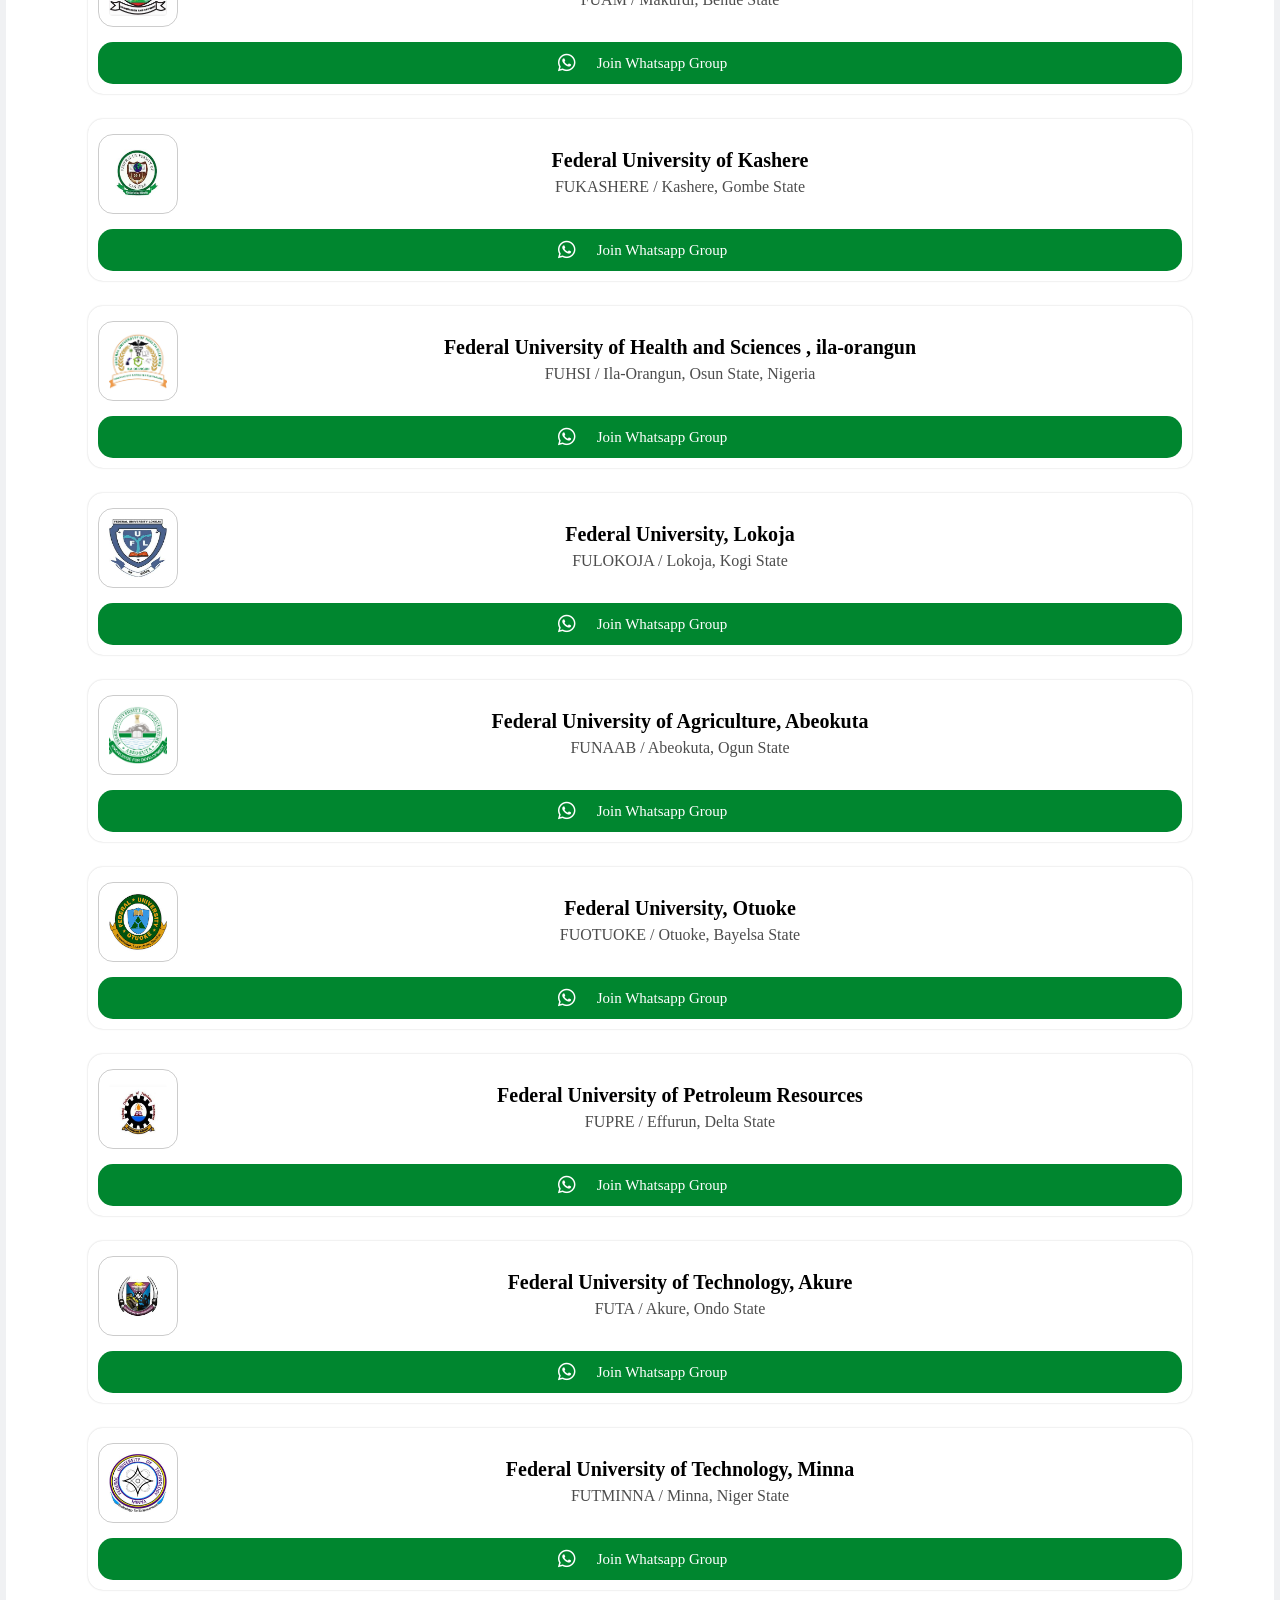
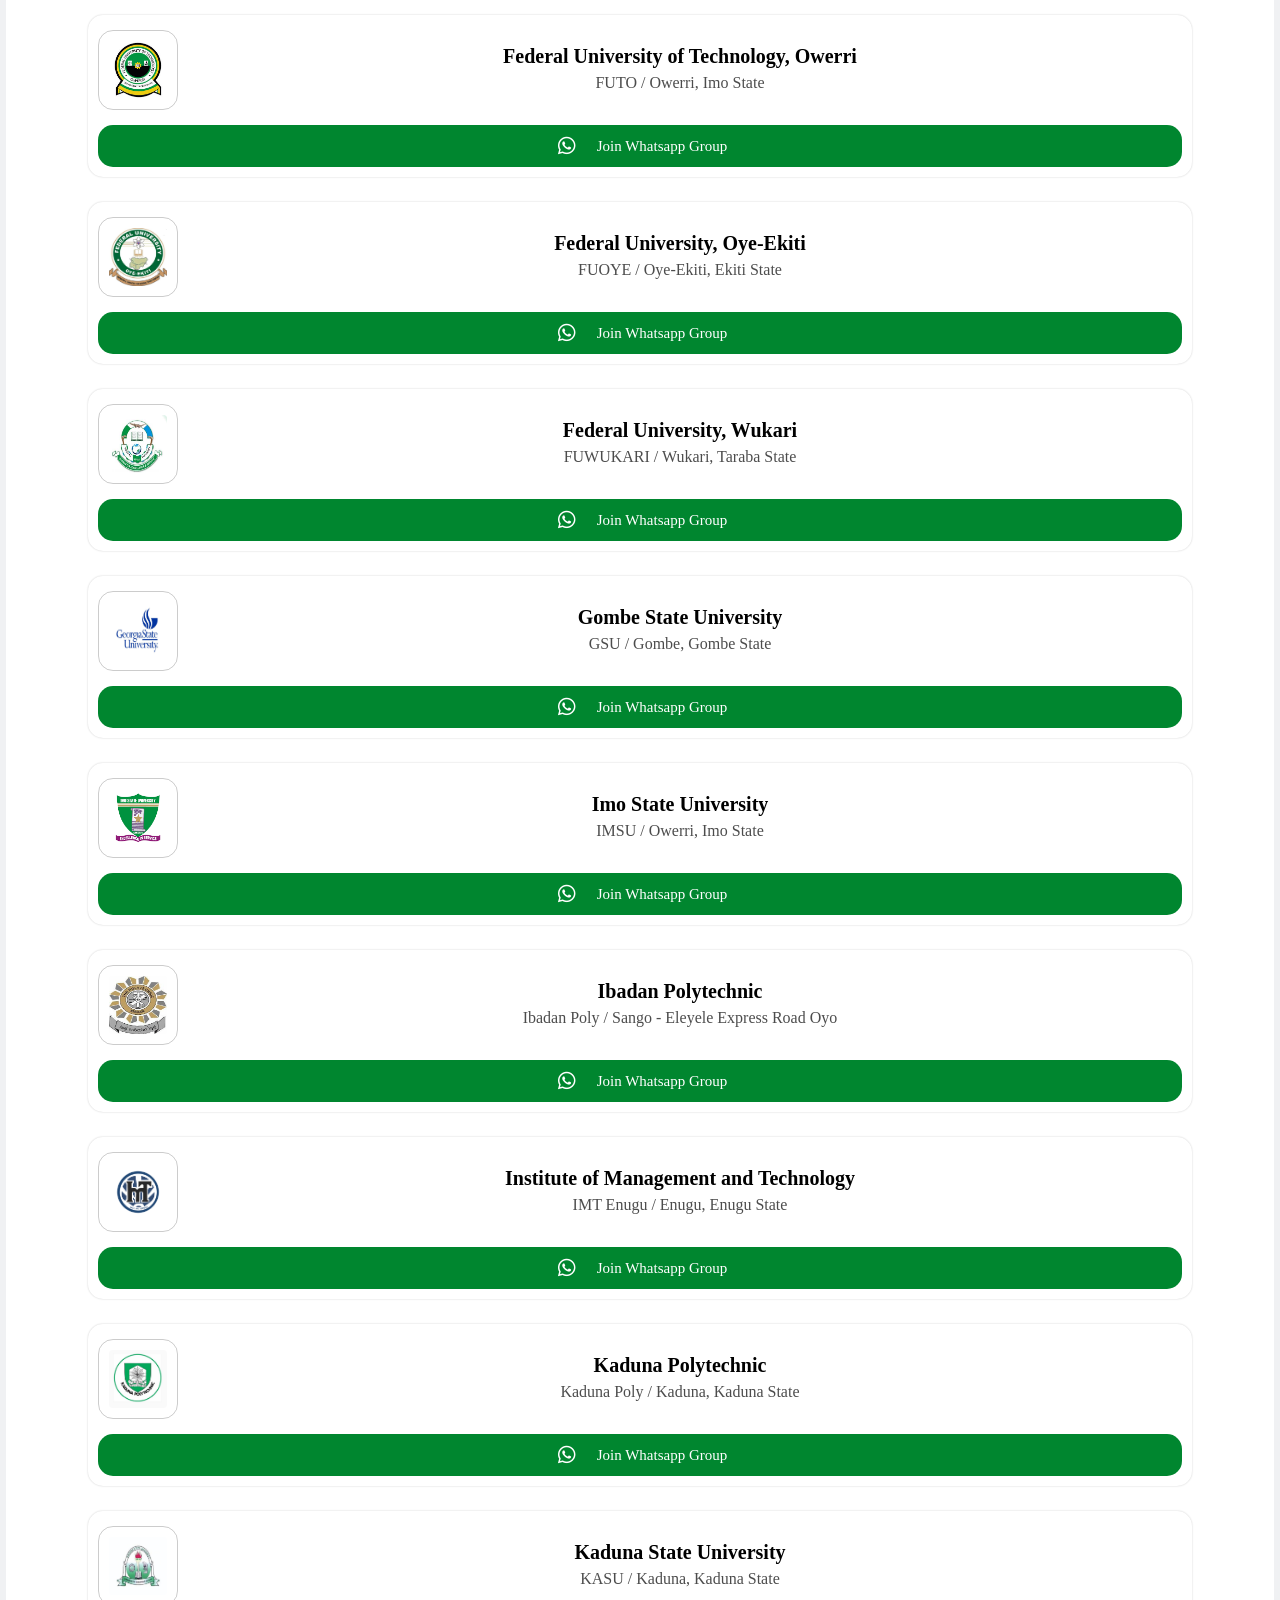
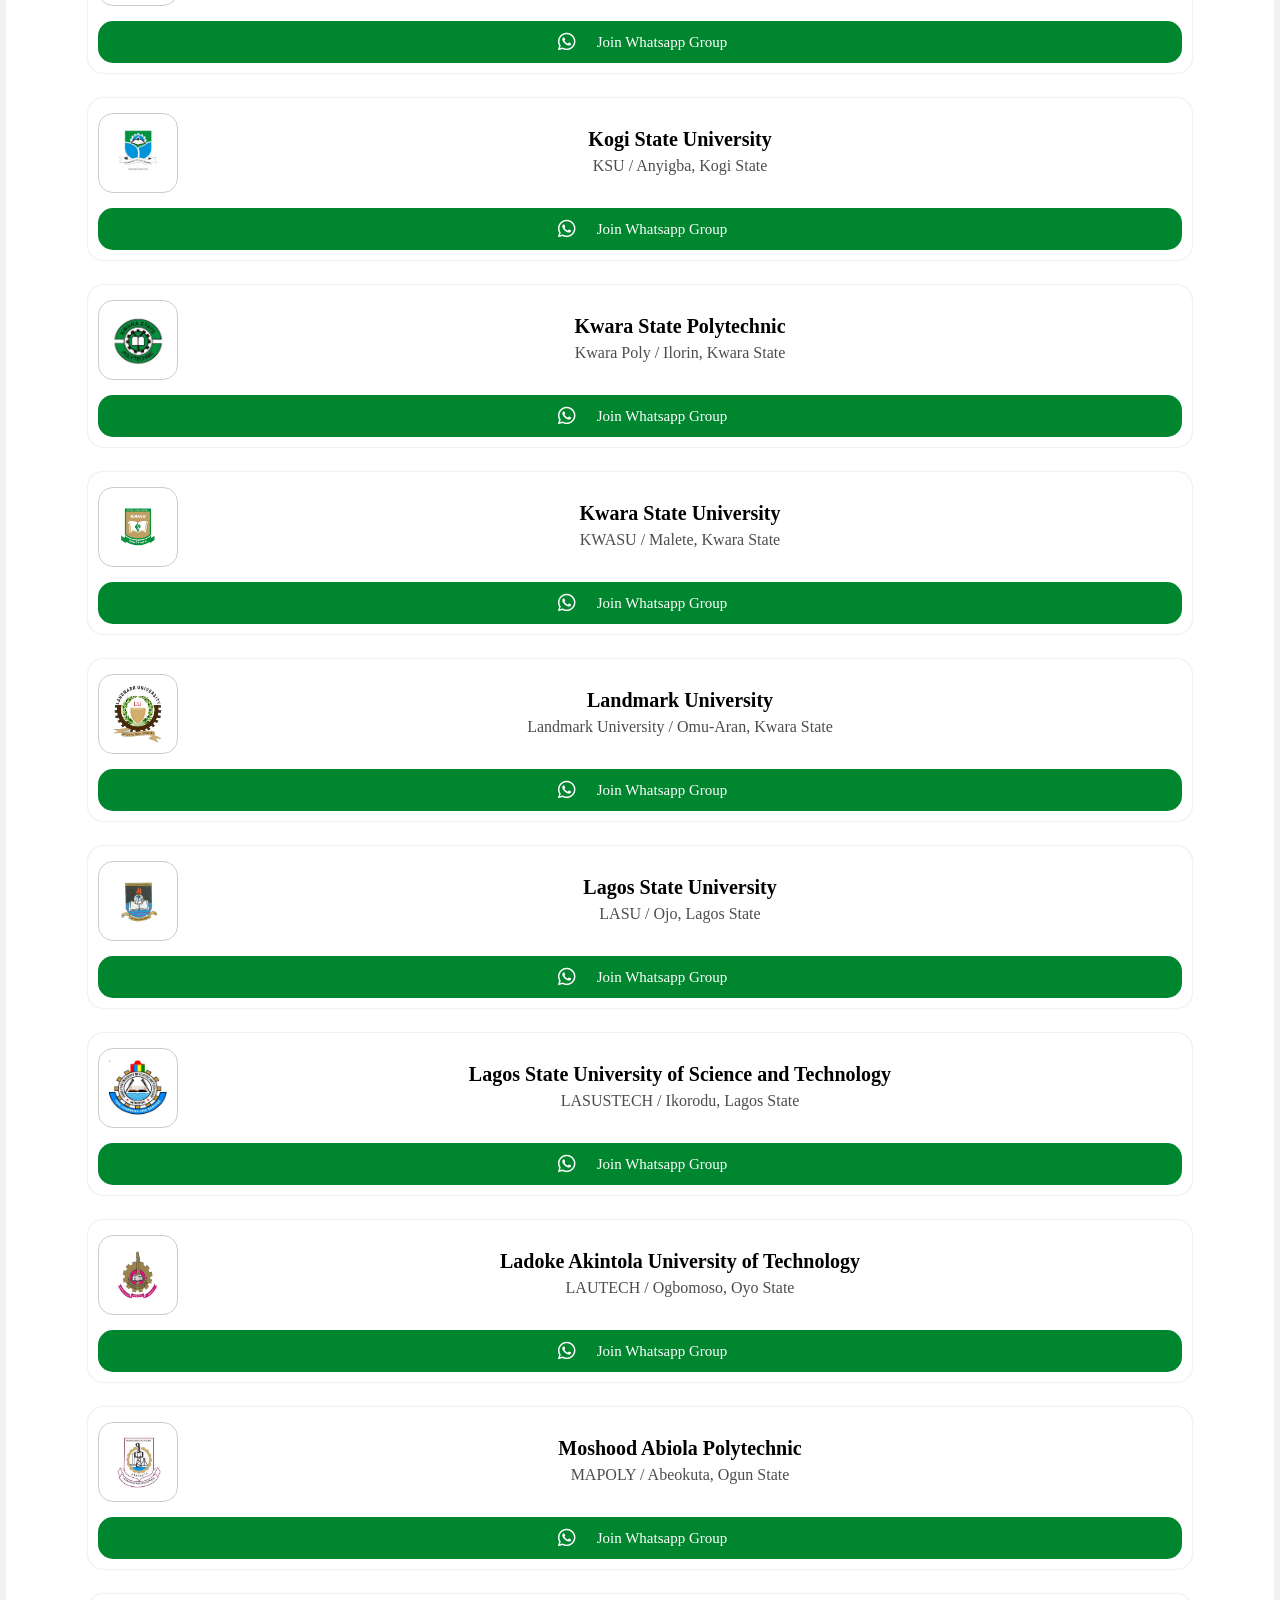
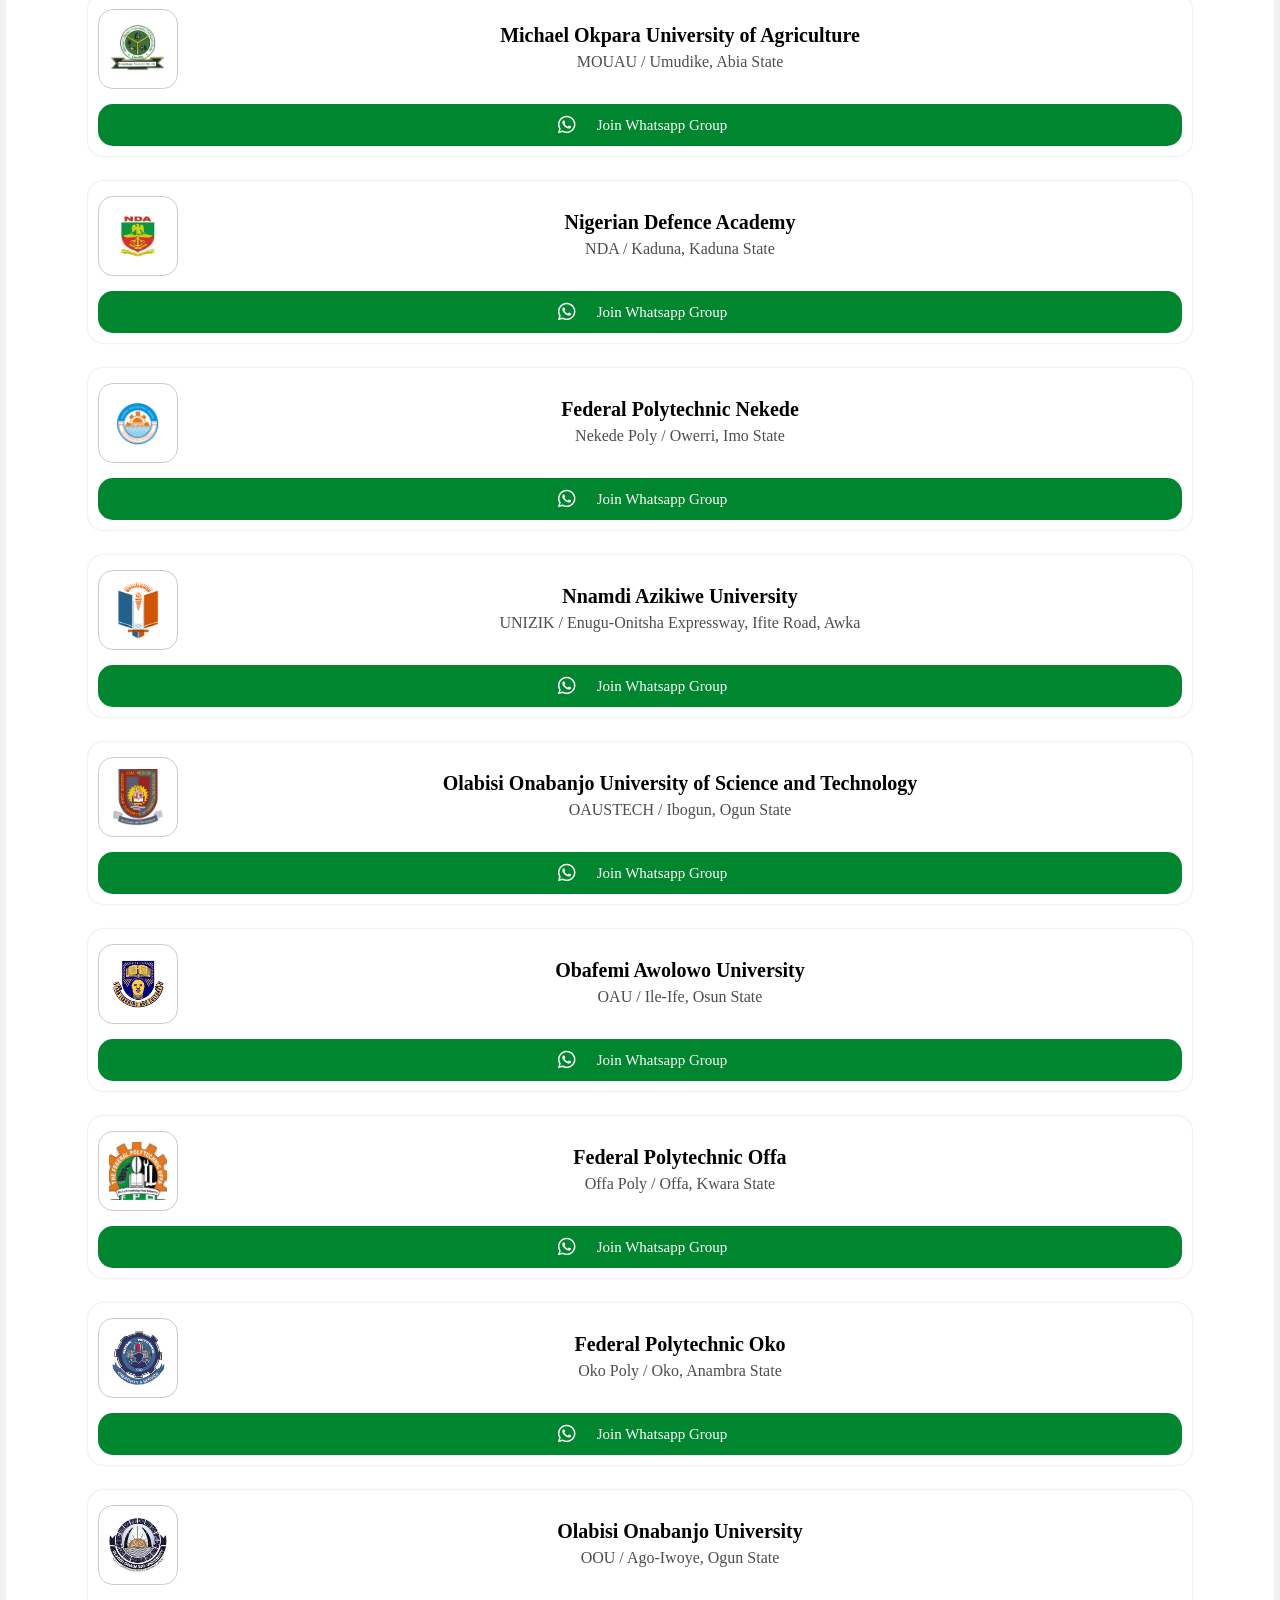
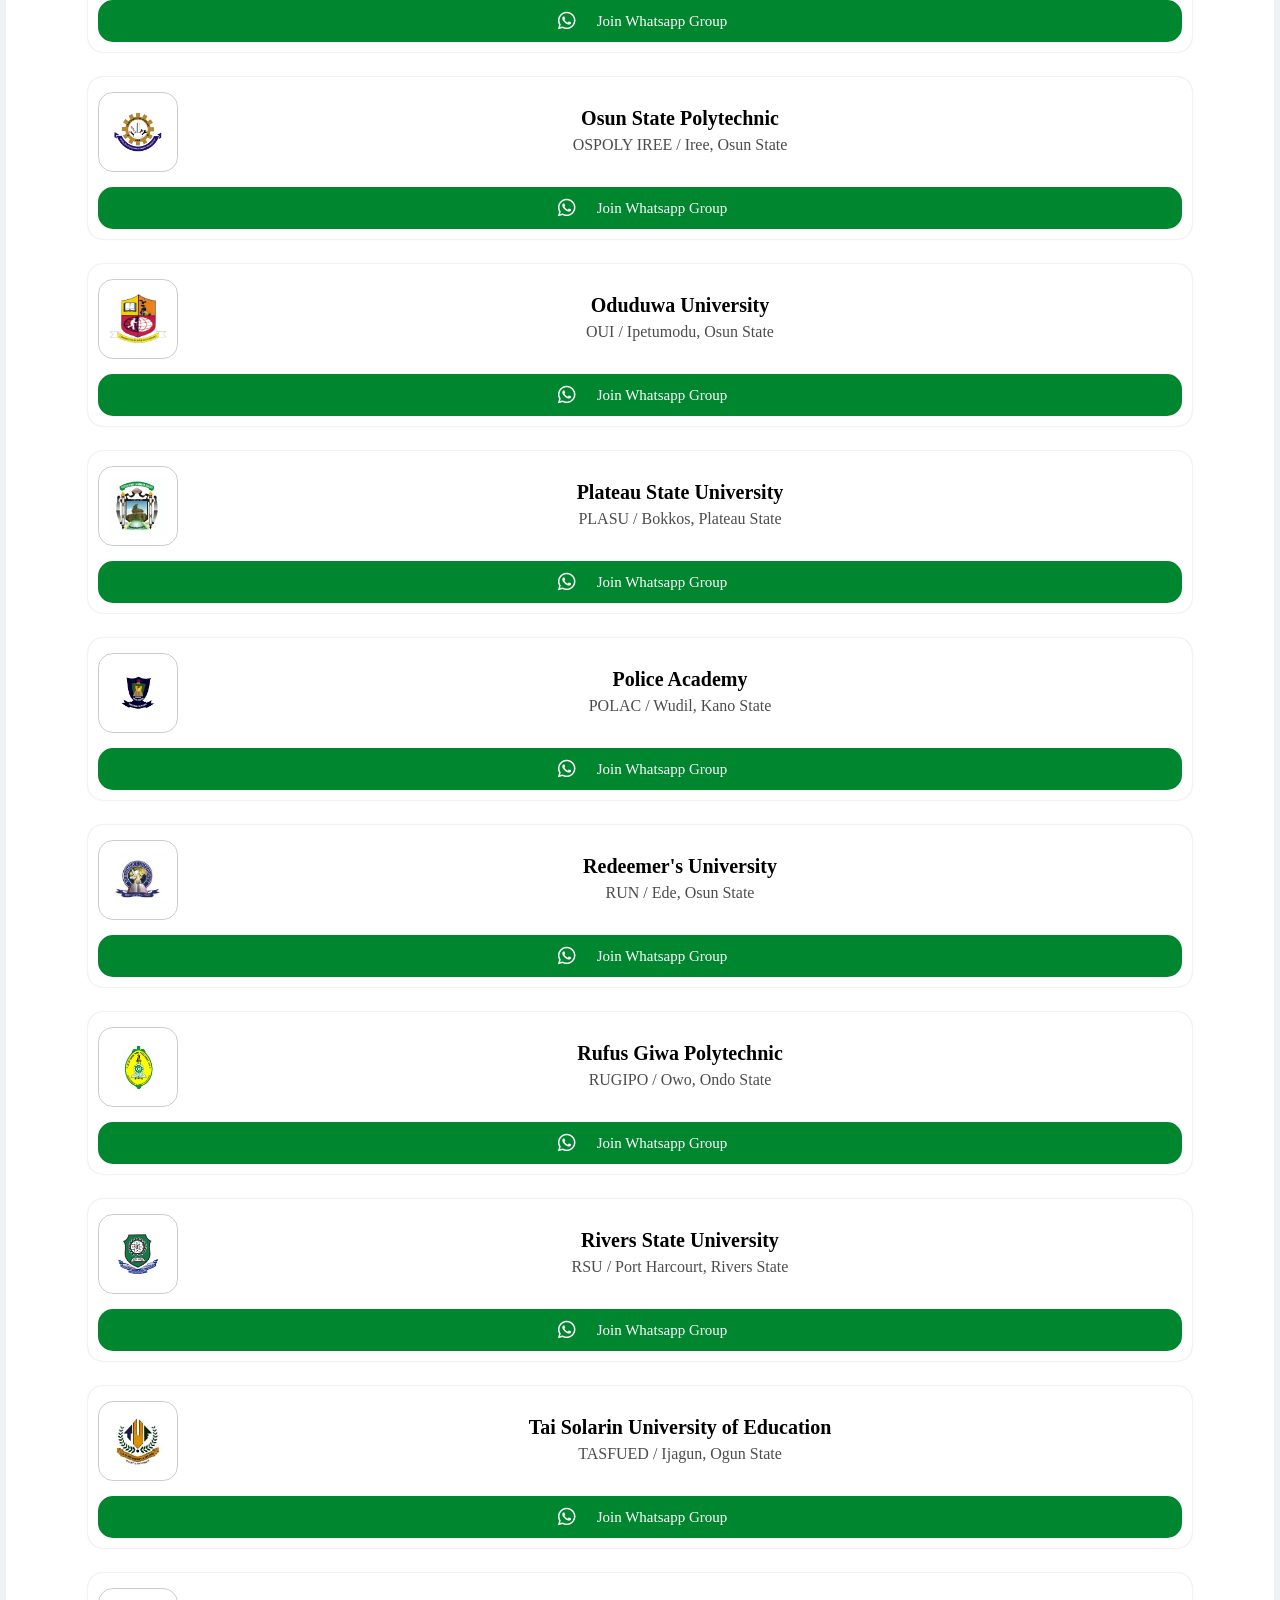
==== commit 0489ba13: "update index.html" ====
--- a/index.html
+++ b/index.html
@@ -82,11 +82,11 @@
         
         
         <div id="info">
-          <p class="pp1">
+          <div class="pp1">
             Why Join the Aspirants WhatsApp Group for
 Nigerian Schools?
-          </p>
-          <p class=>
+          </div>
+          <p >
             For aspiring students looking to gain admission into
 various Nigerian universities, polytechnics, and
 colleges of education in the 2025/2026 academic
--- a/css/styles.css
+++ b/css/styles.css
@@ -382,12 +382,13 @@
     line-height: 22px;
 }
 .pp1 {
-  font-size: 20px;
+    font-size: 20px;
     margin-top: 20px;
-    margin-bottom: 5px;
     display: flex;
     font-weight: 600;
     color: black;
+    margin-bottom: 25px;
+    padding-bottom: 20px;
 }
 
 
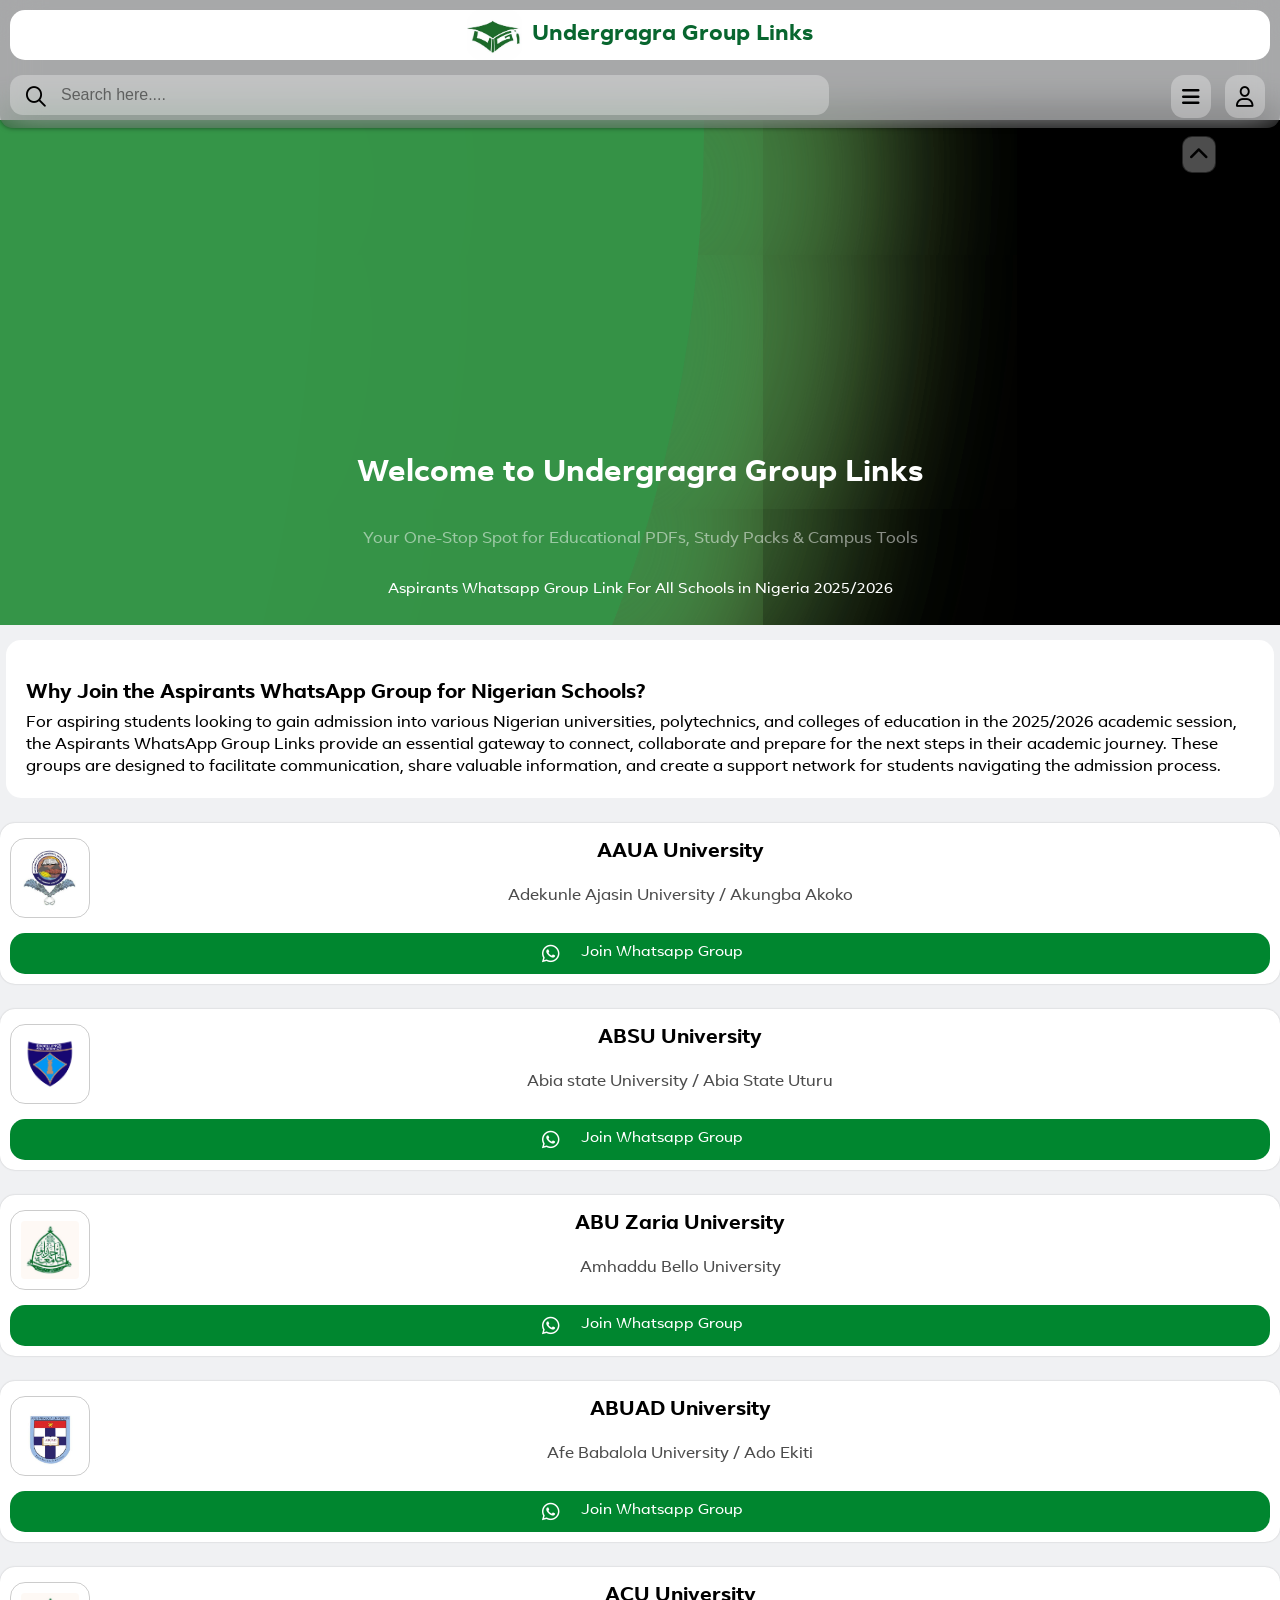
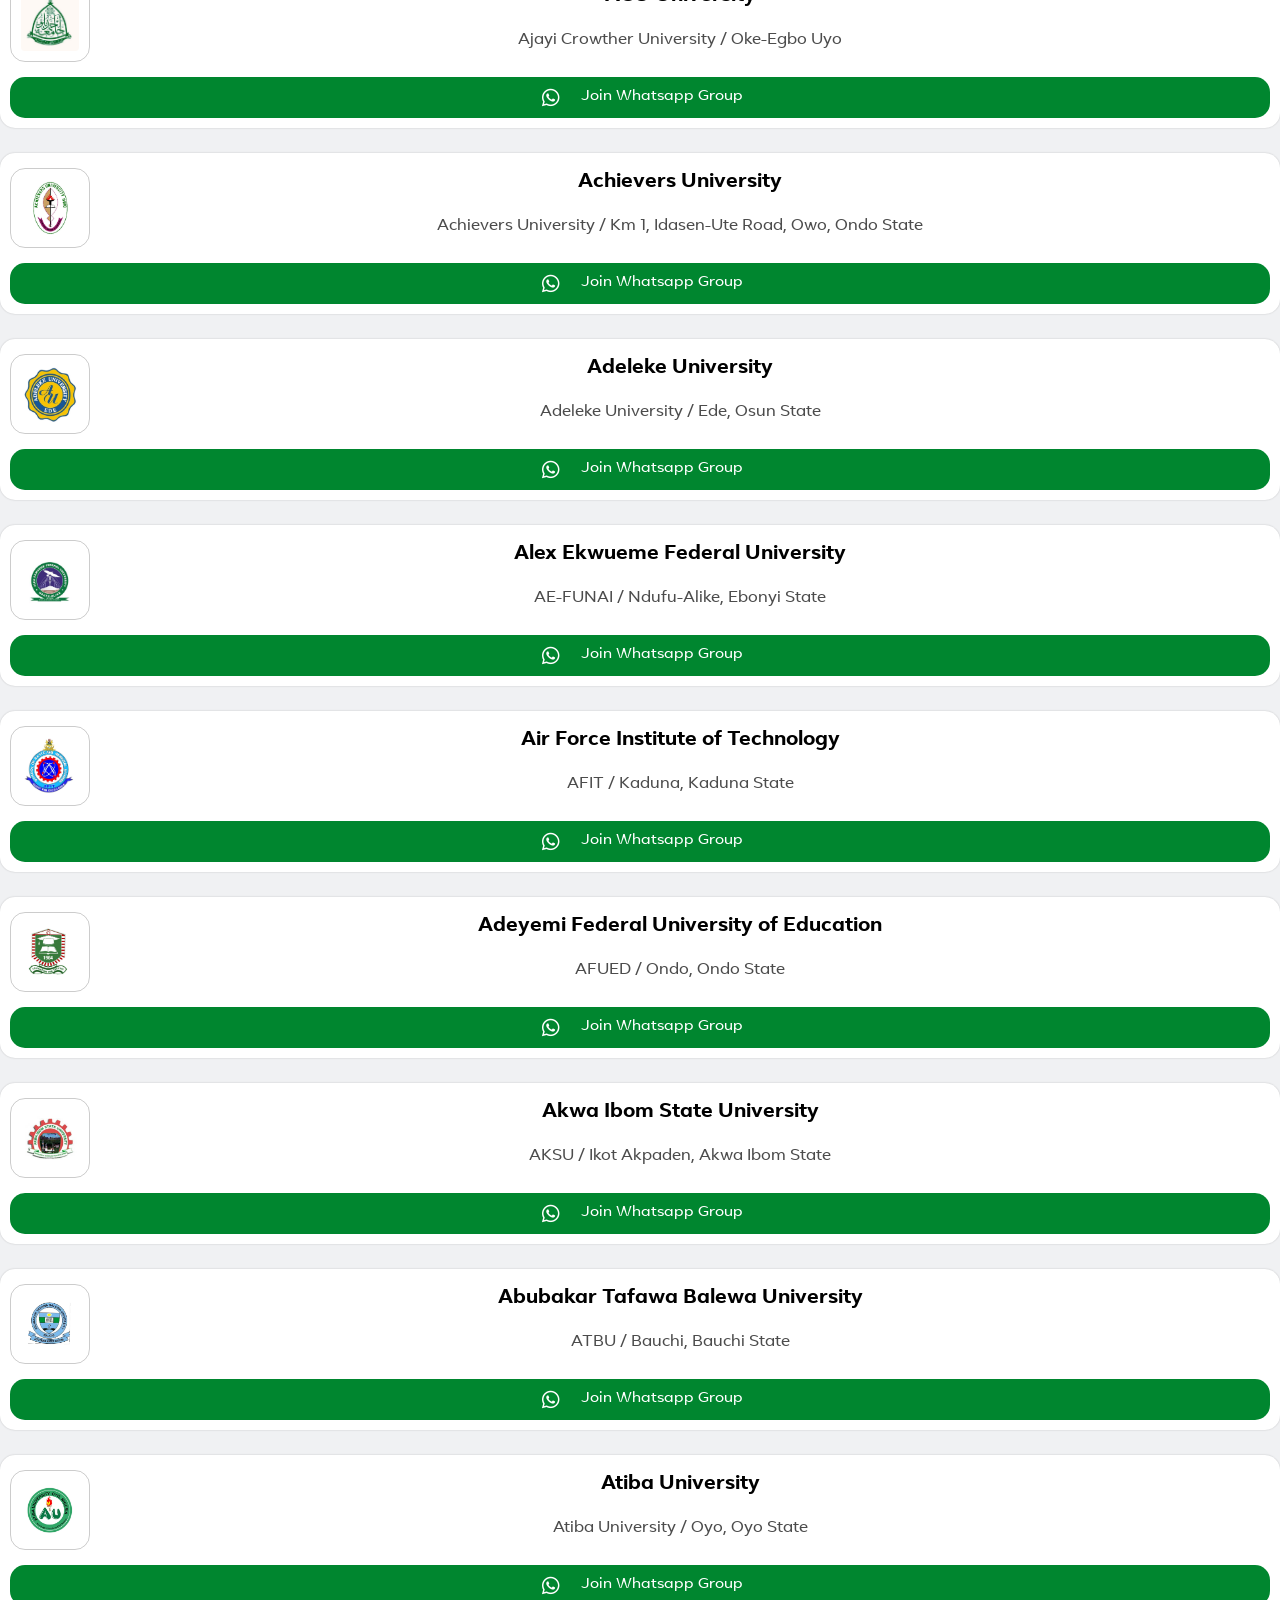
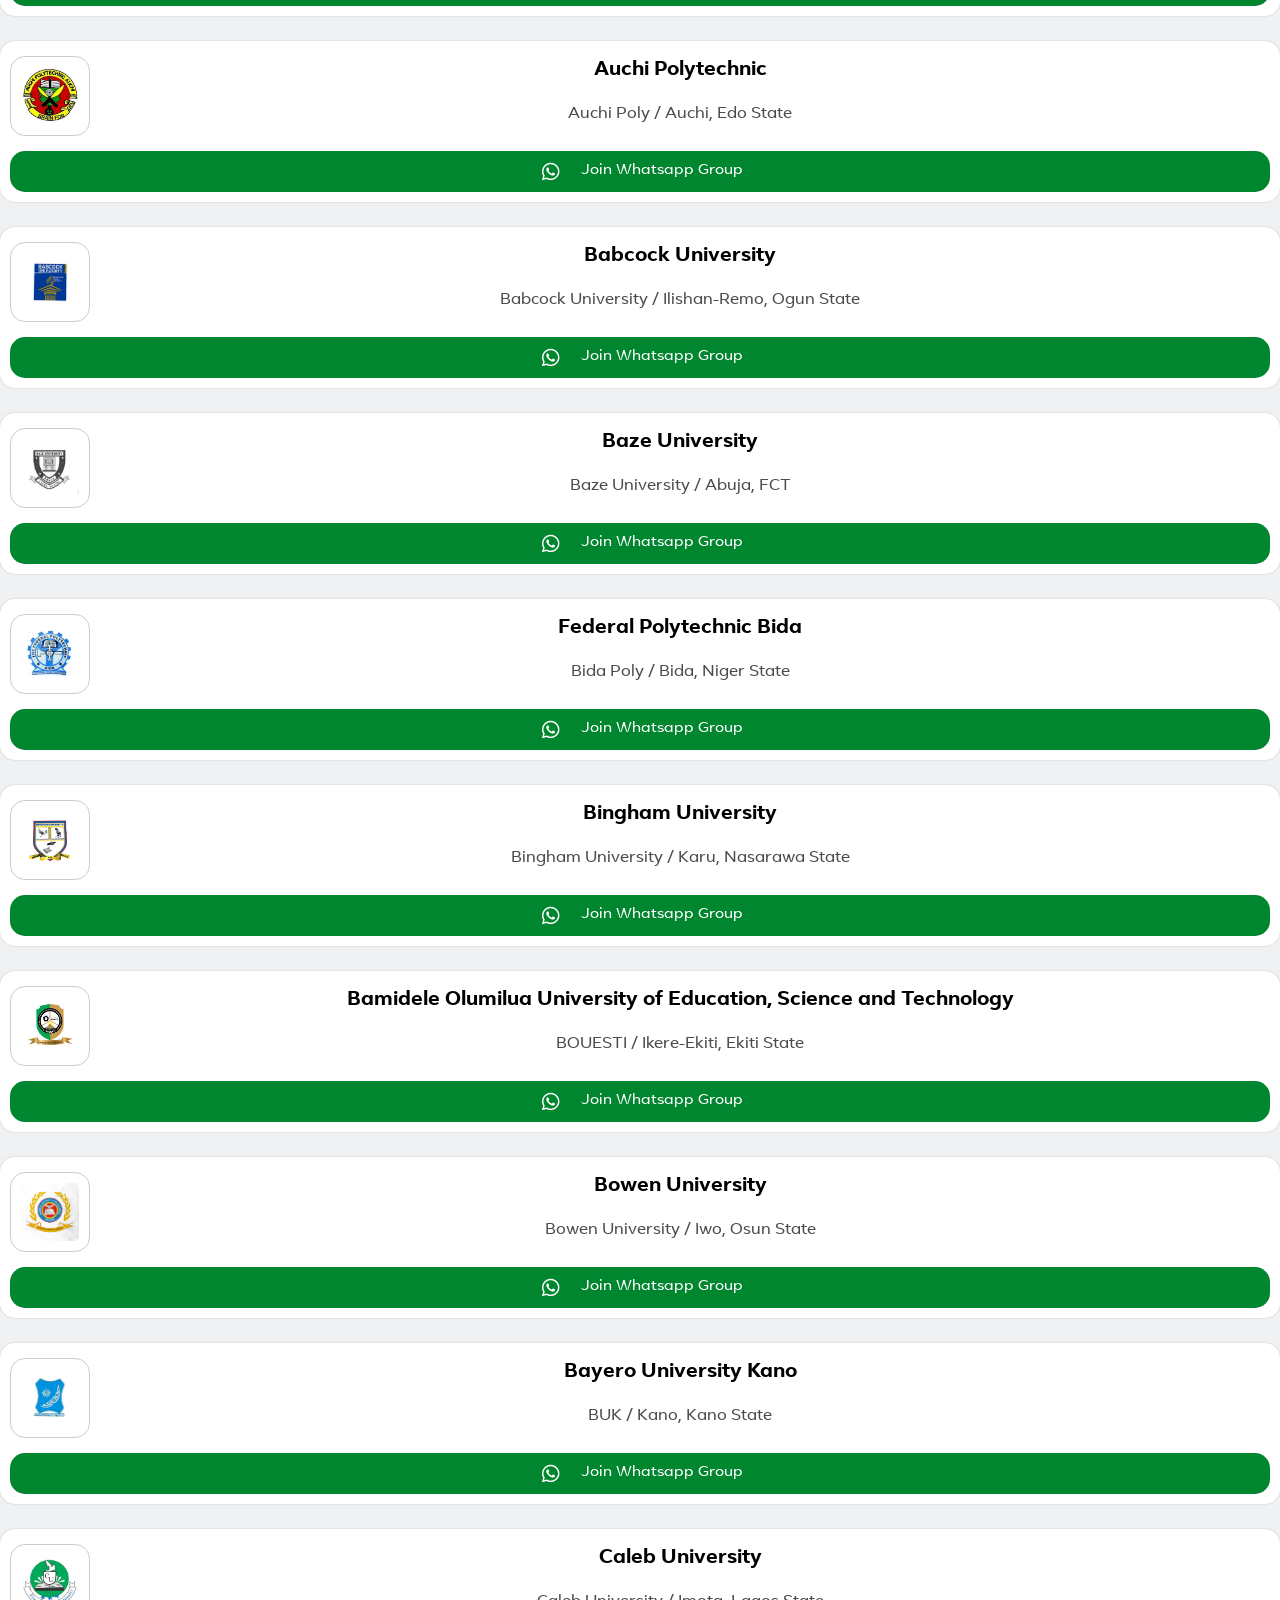
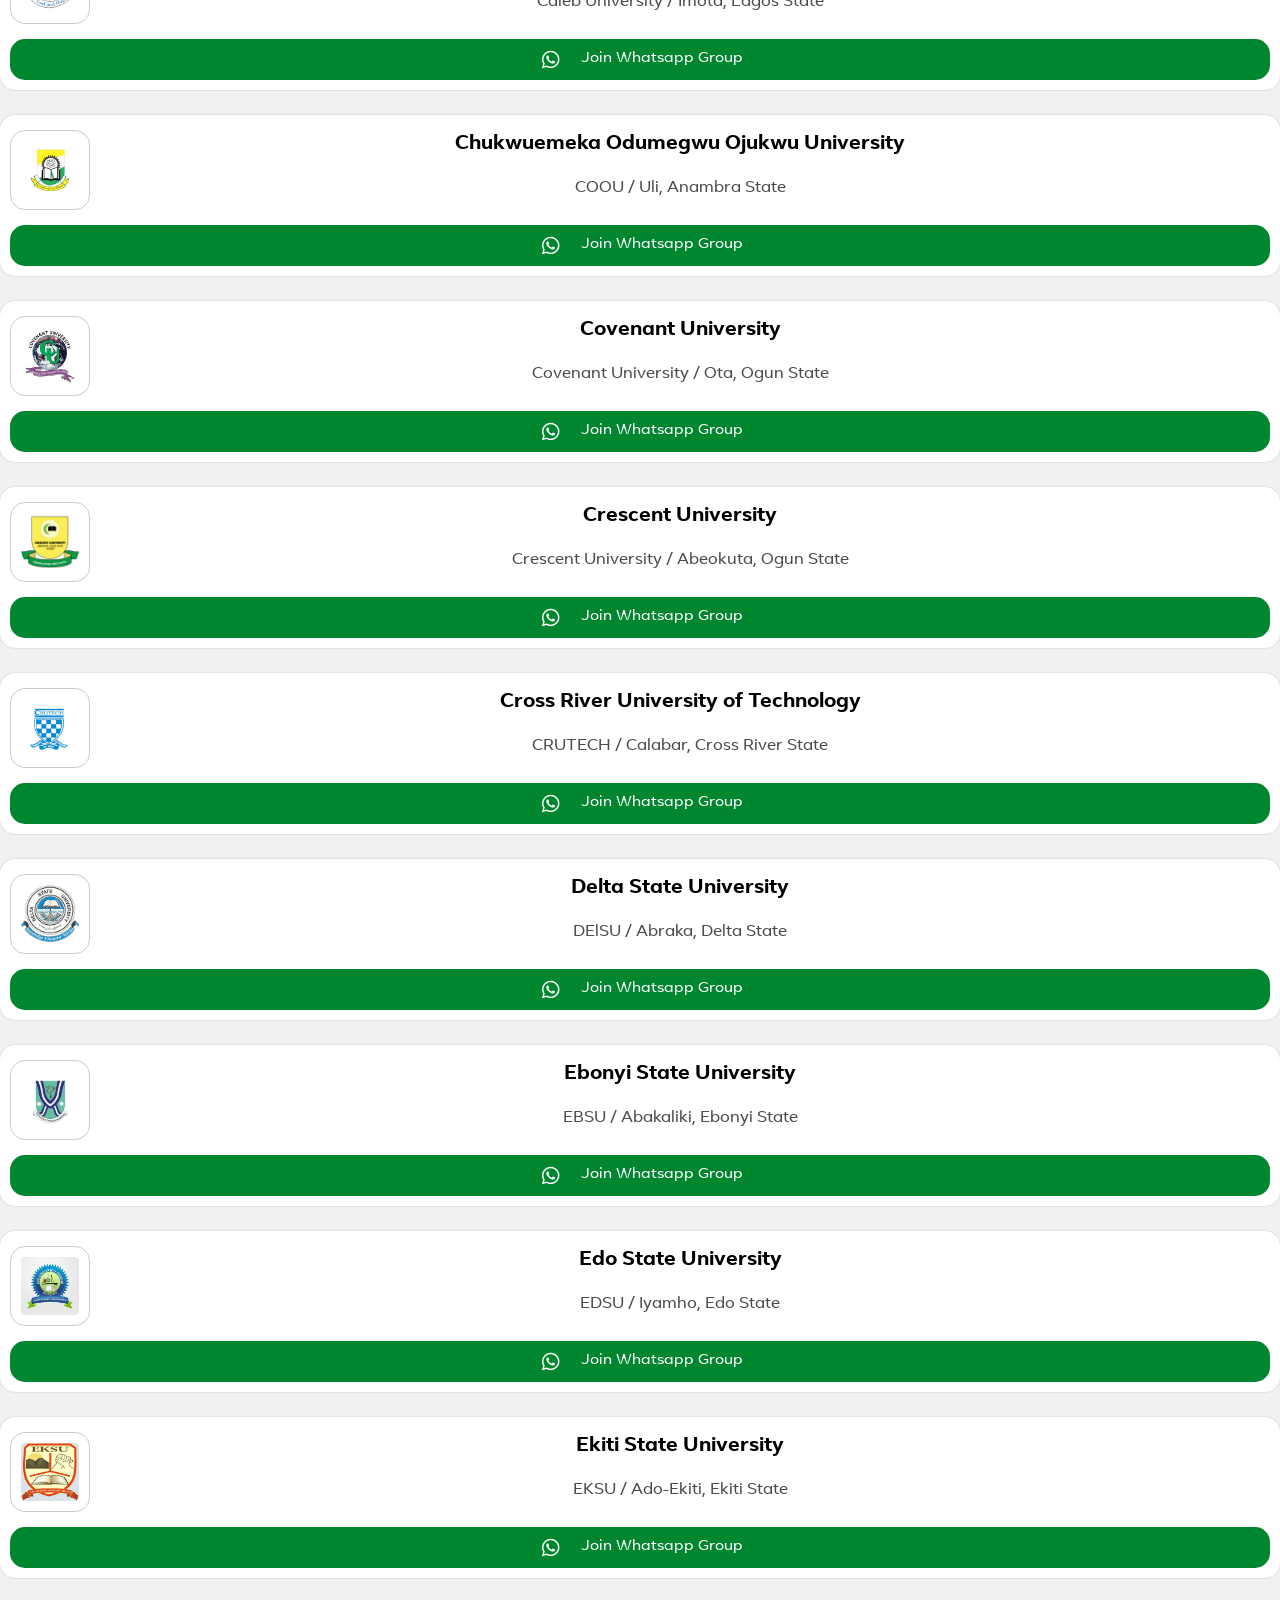
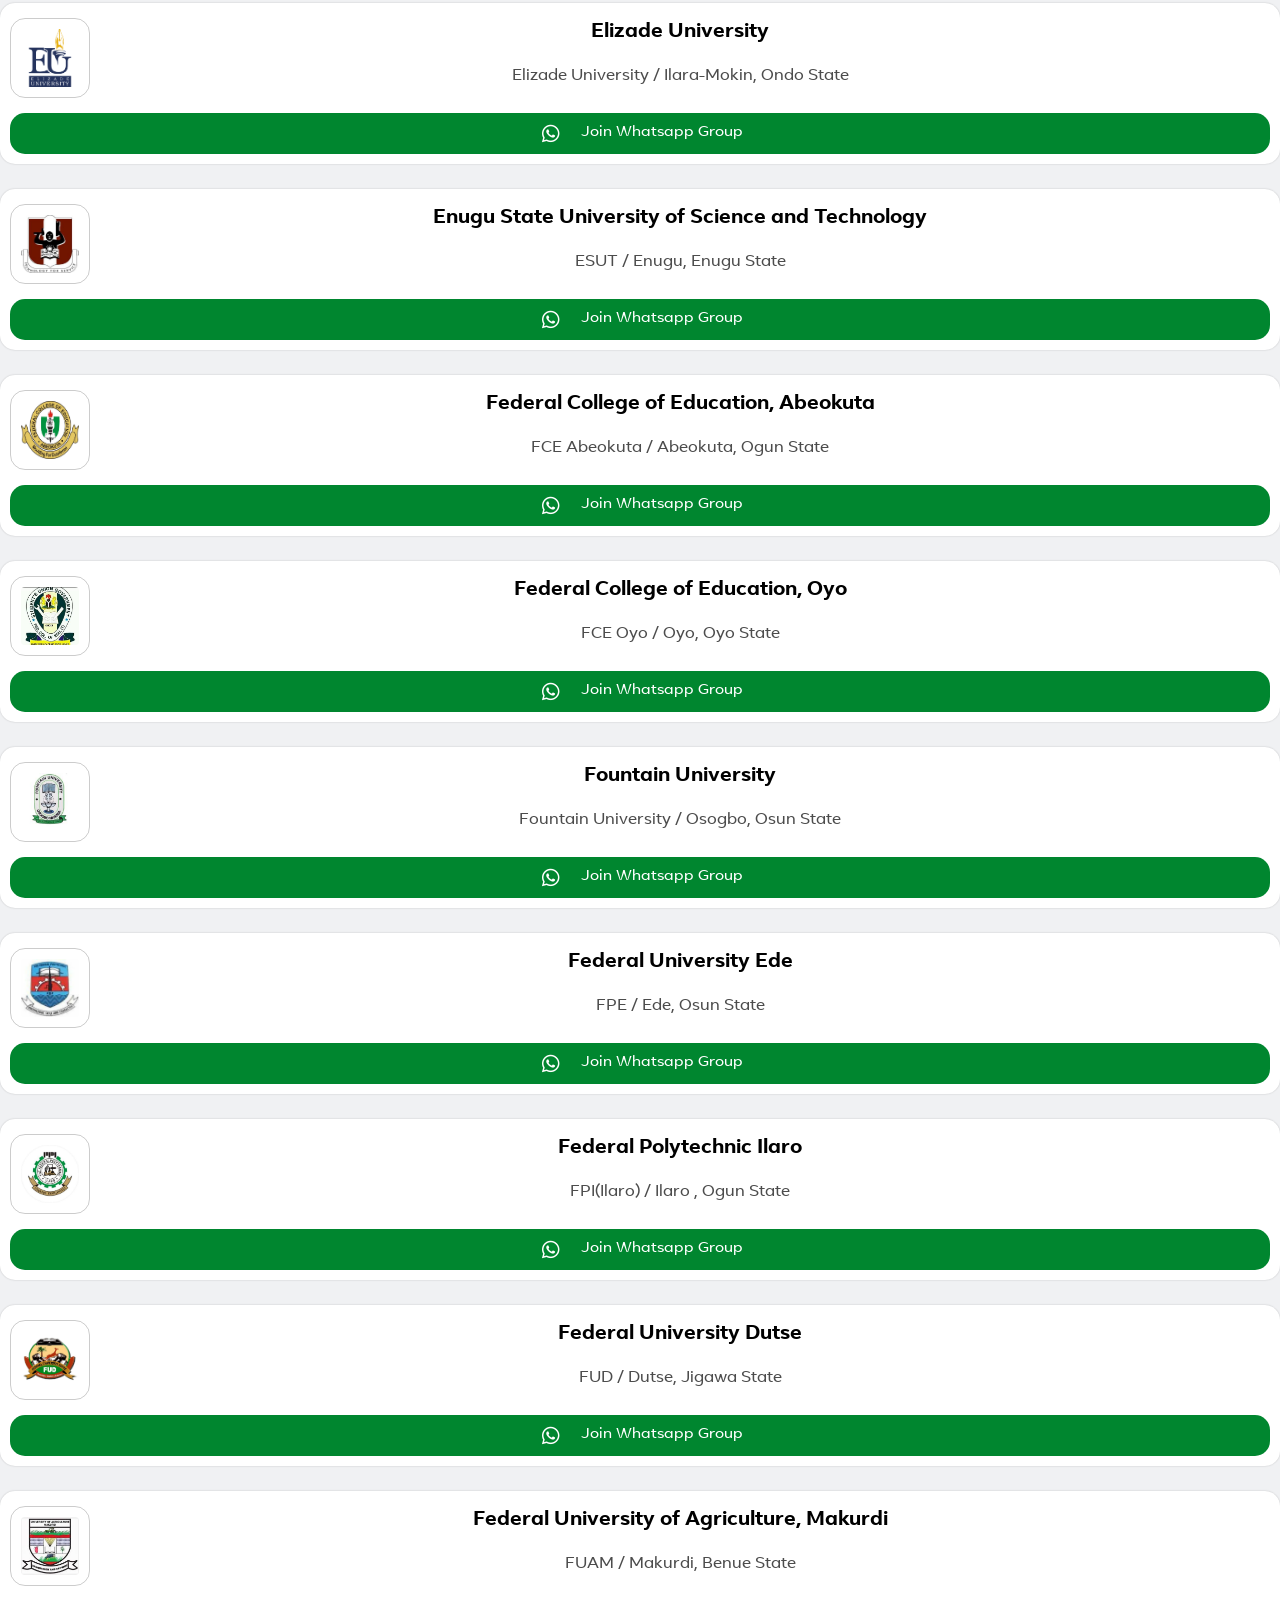
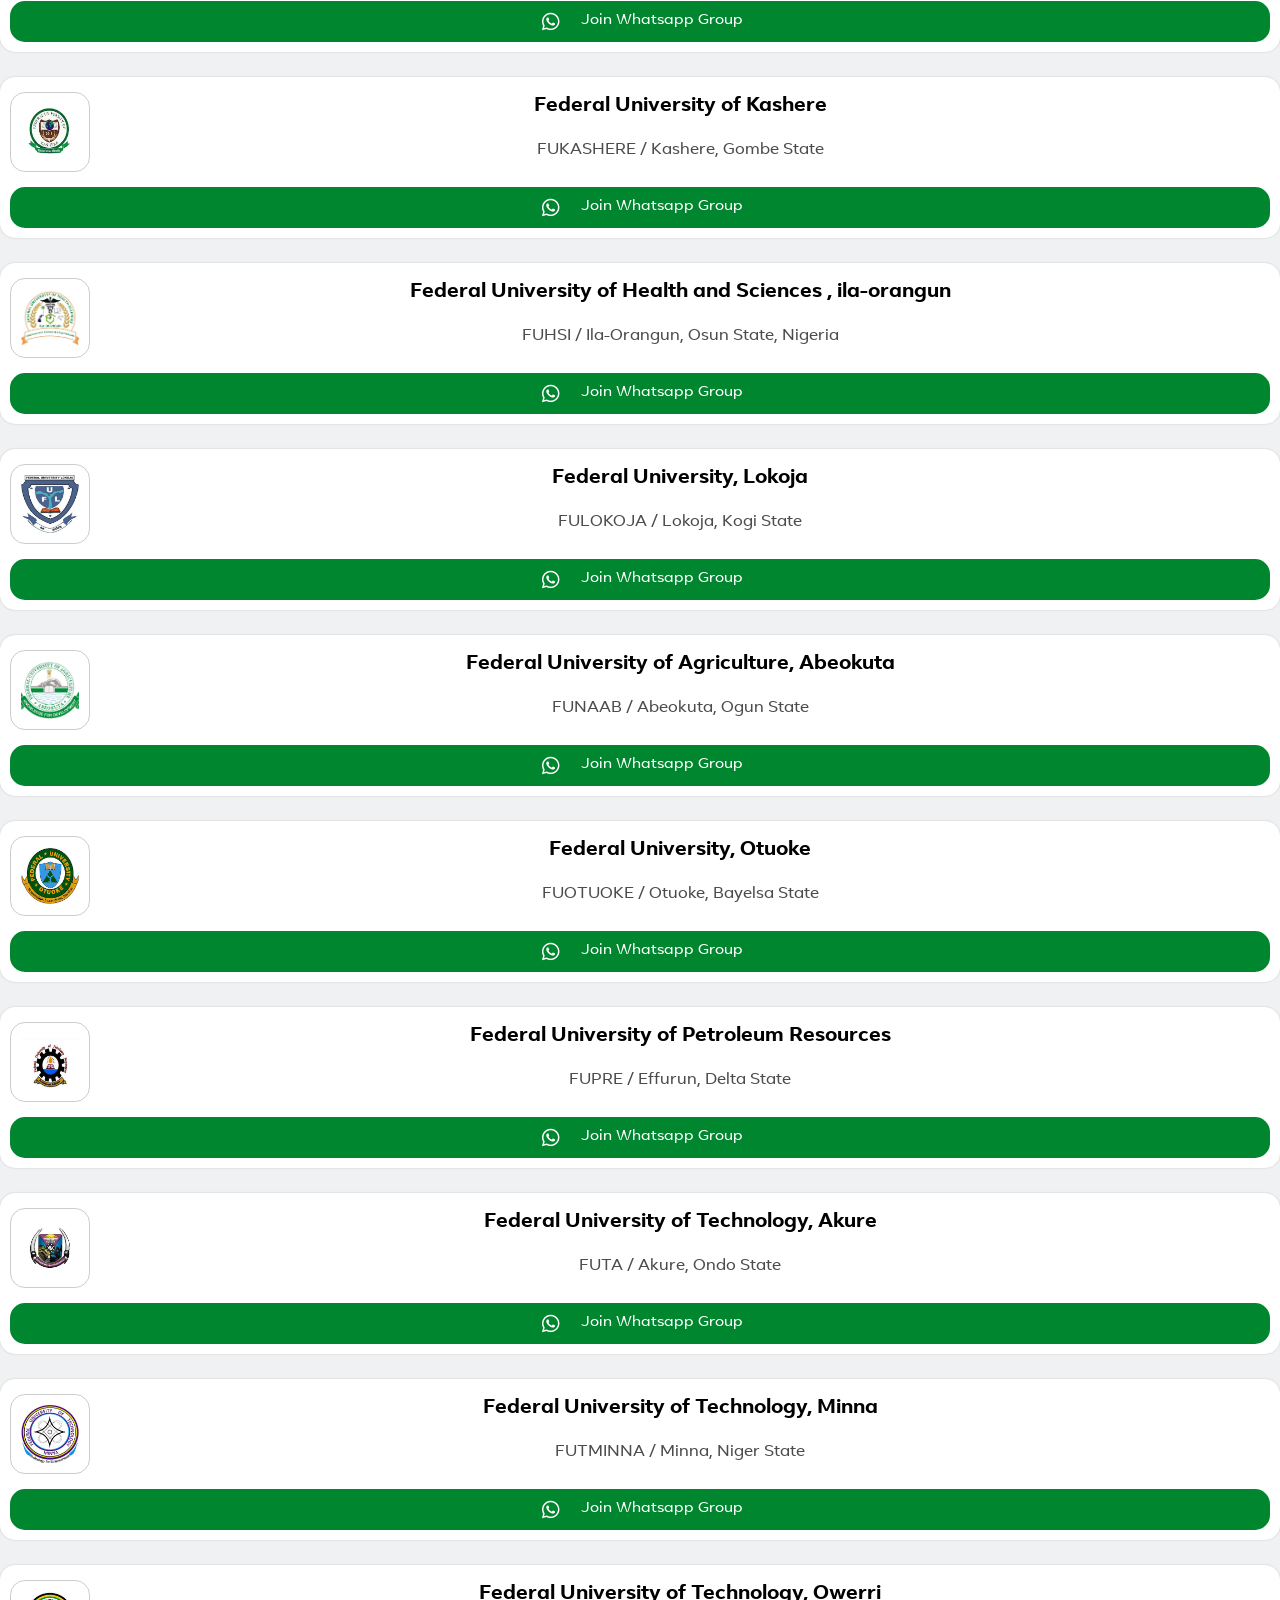
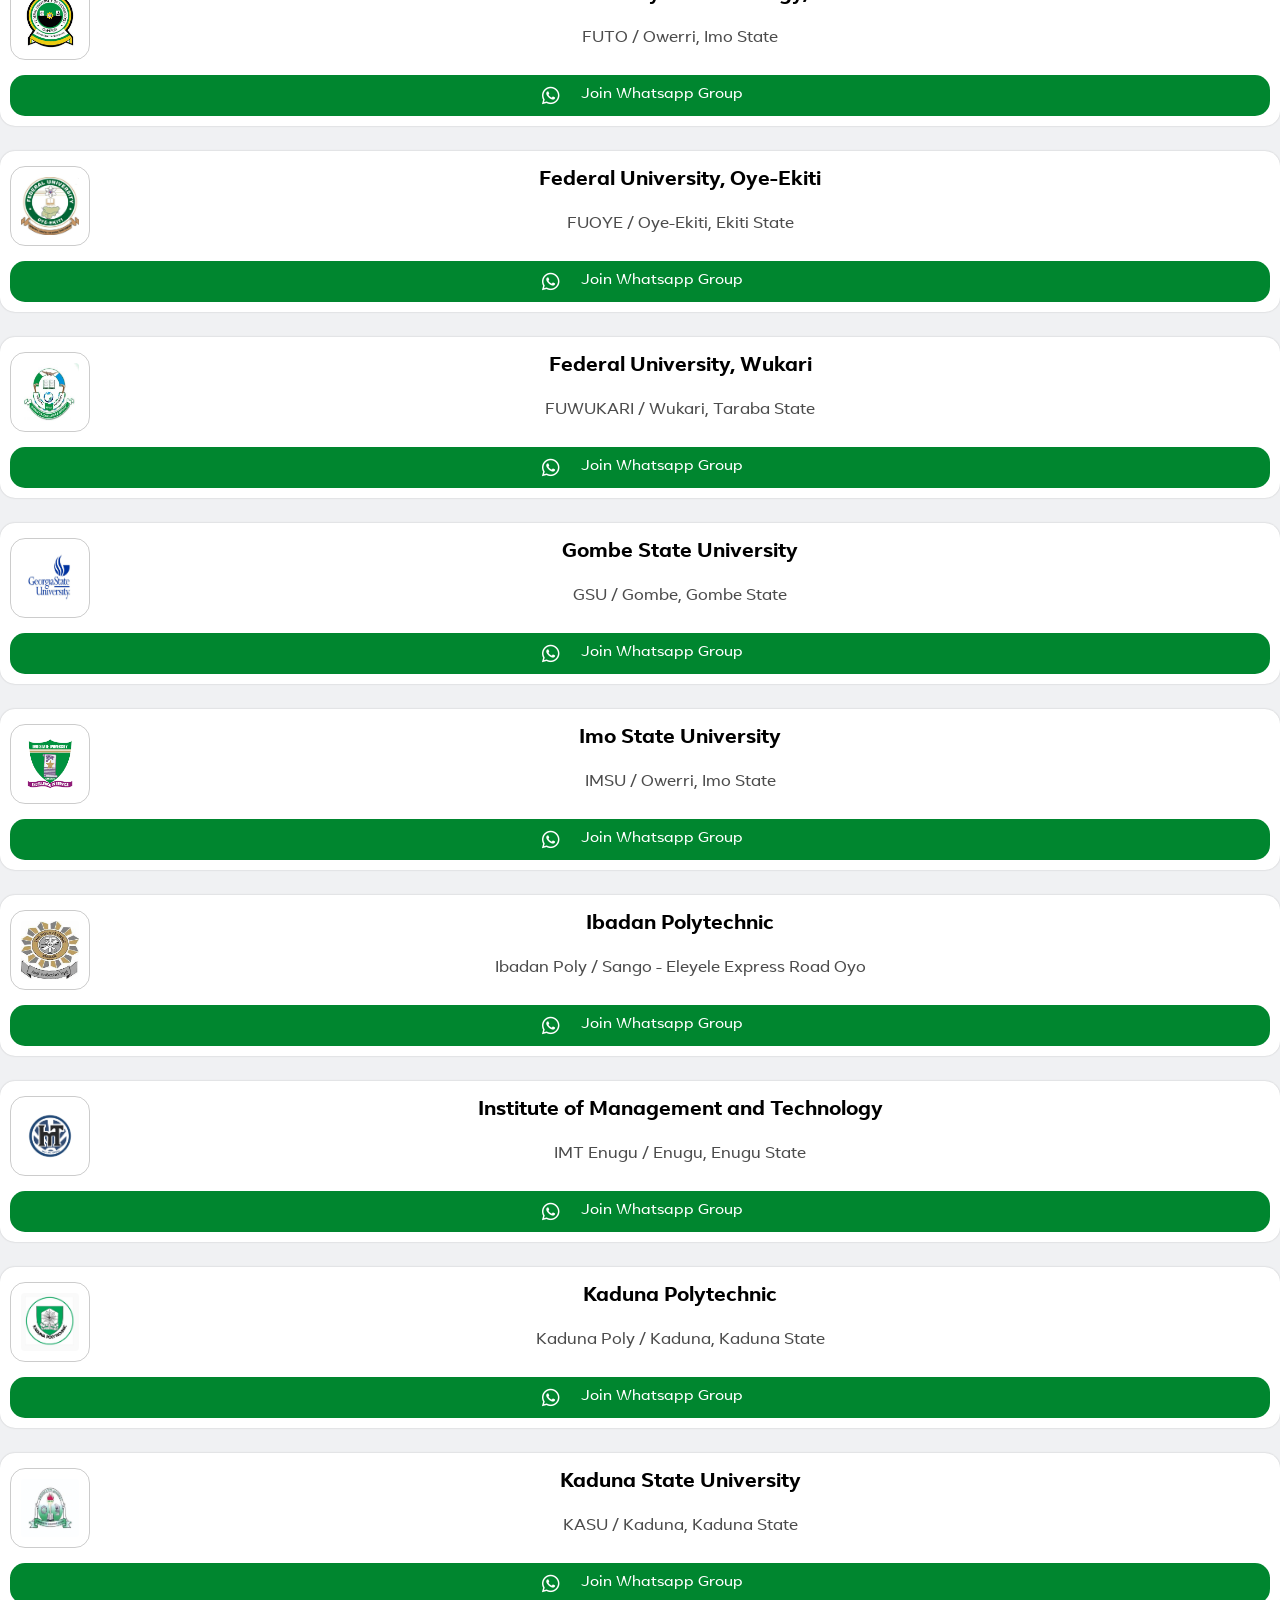
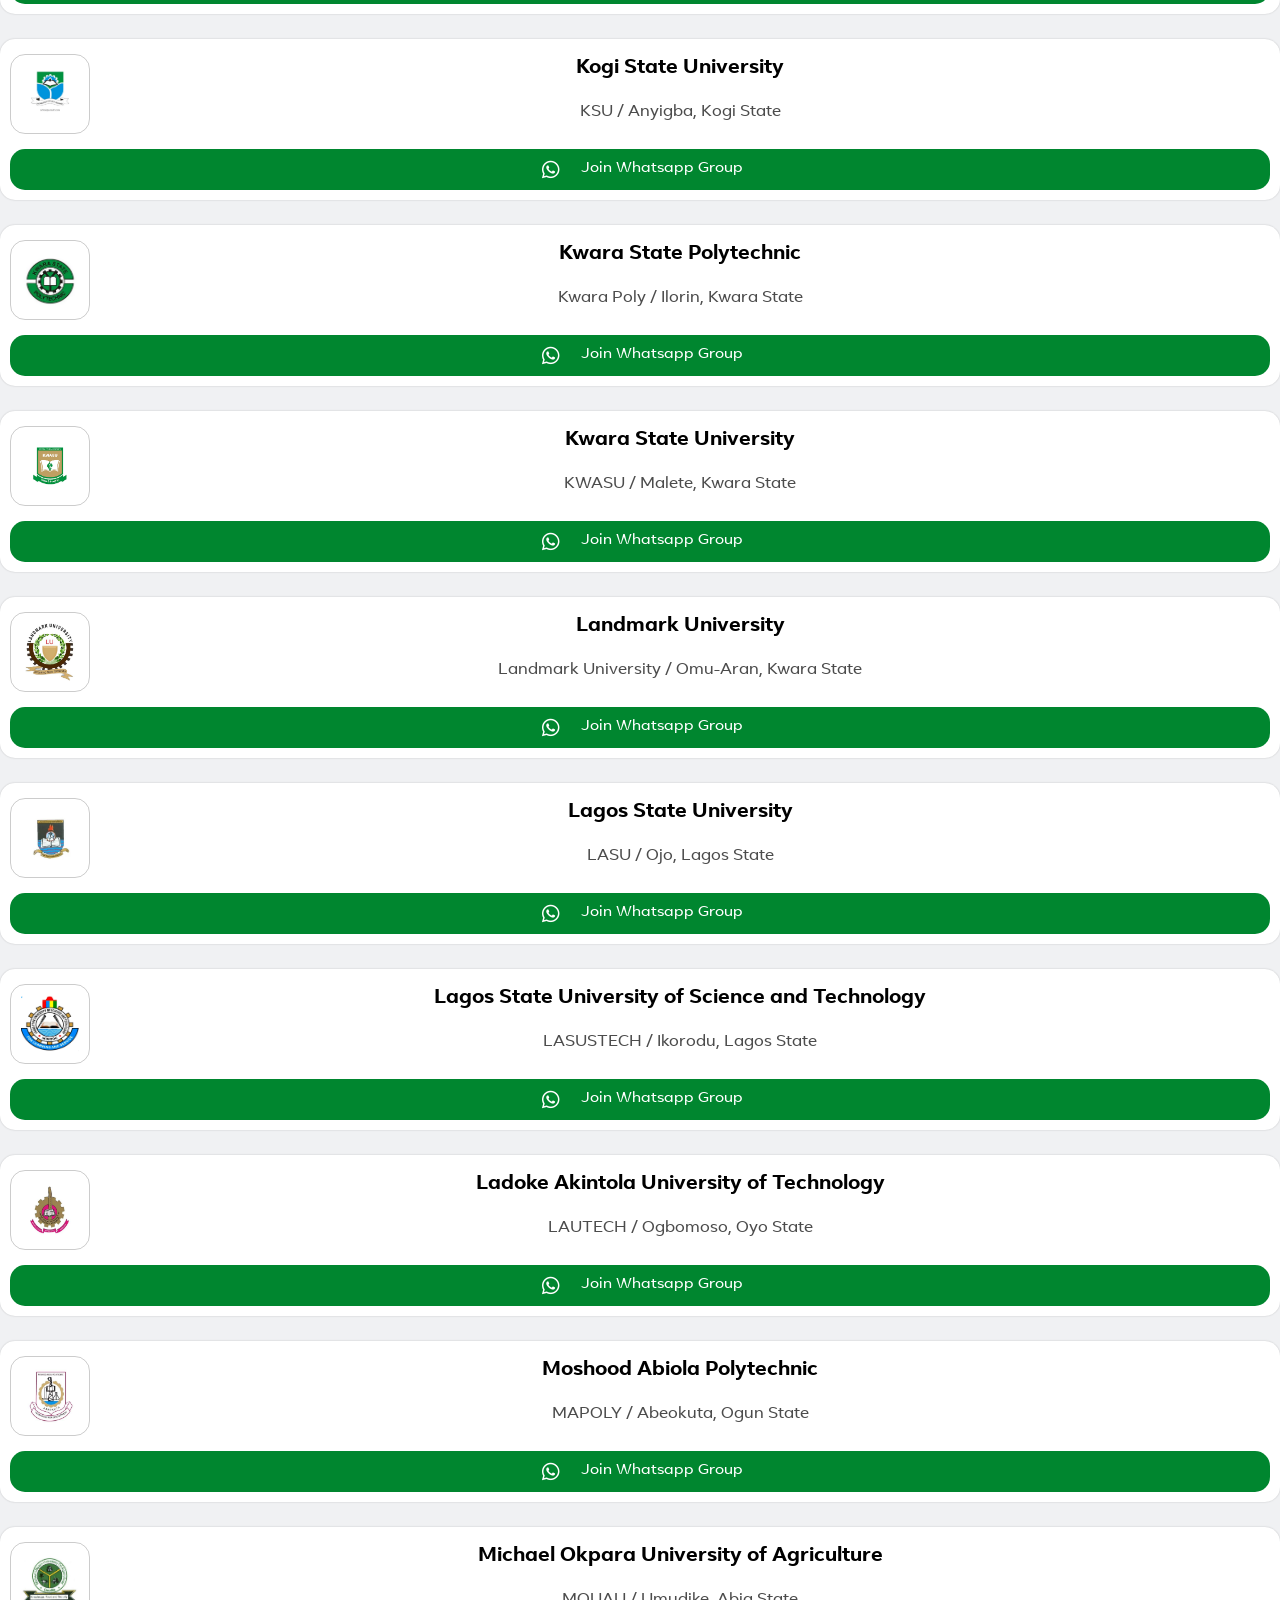
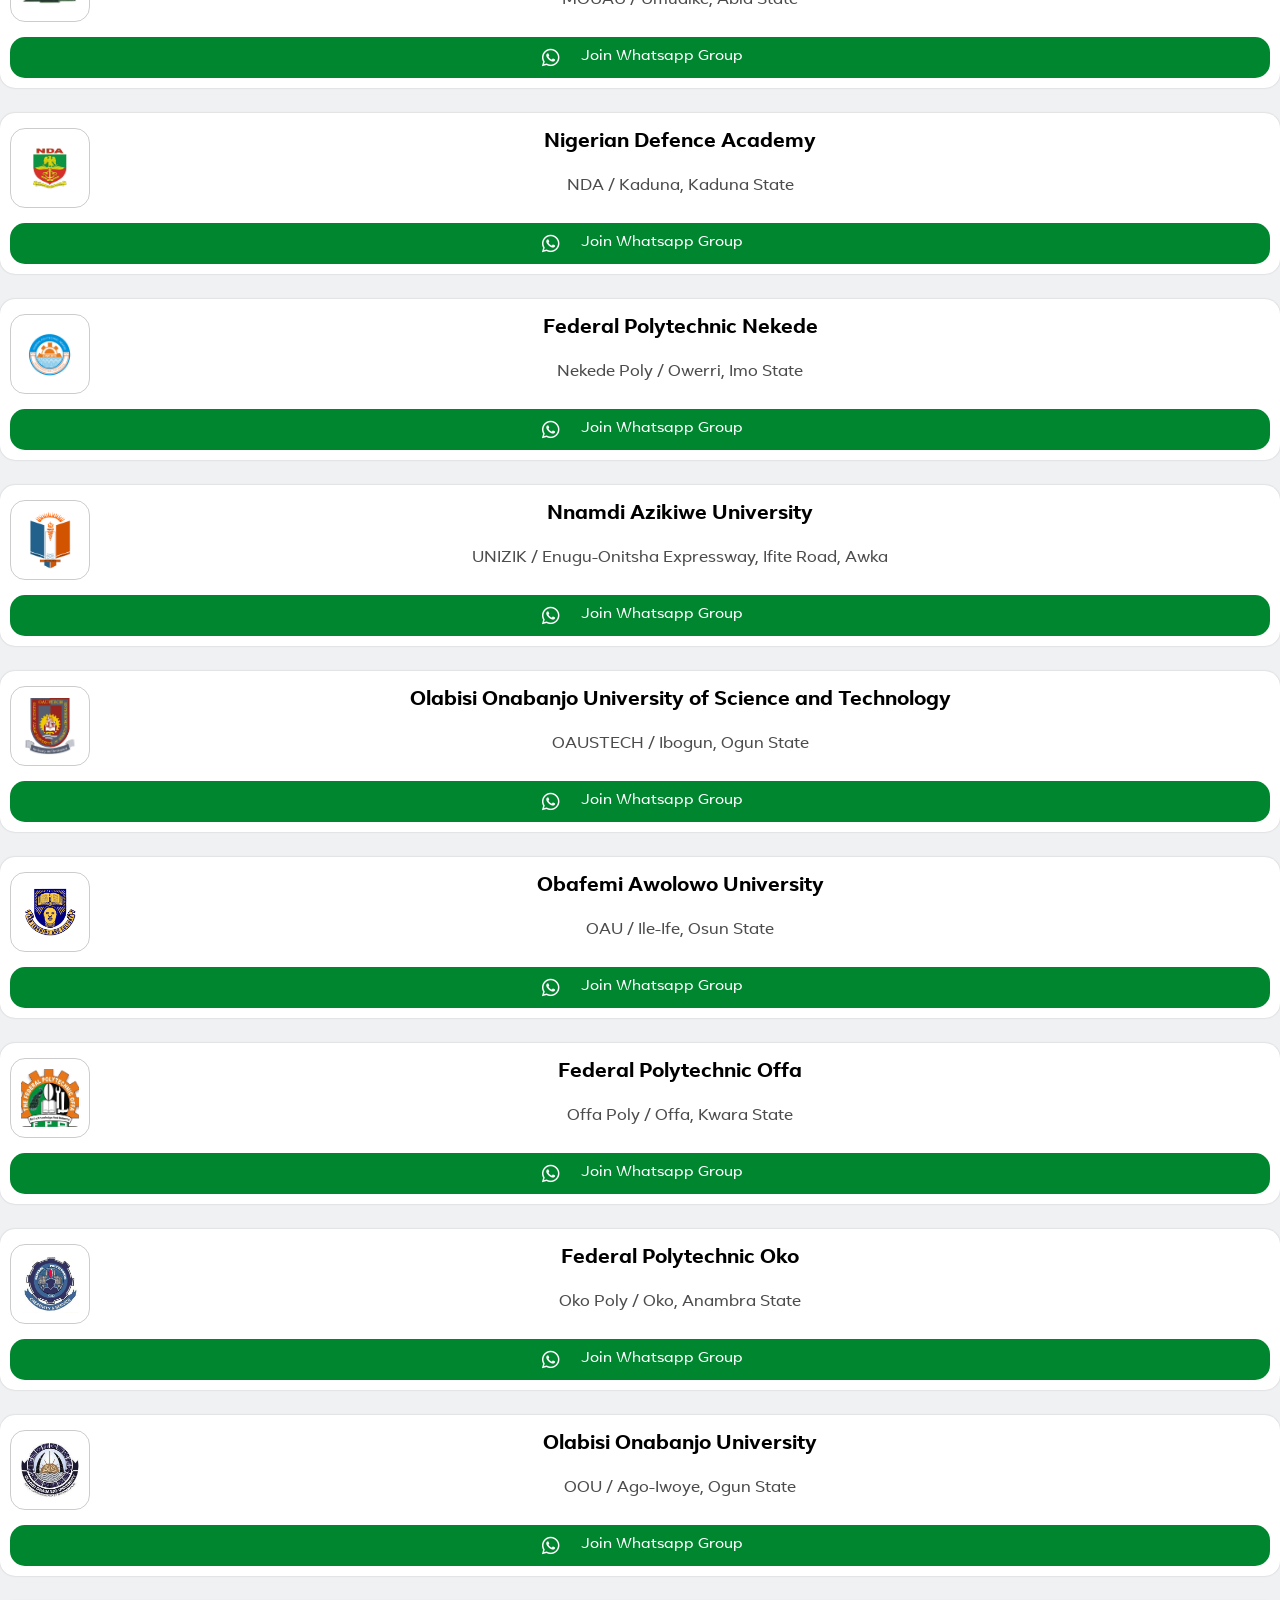
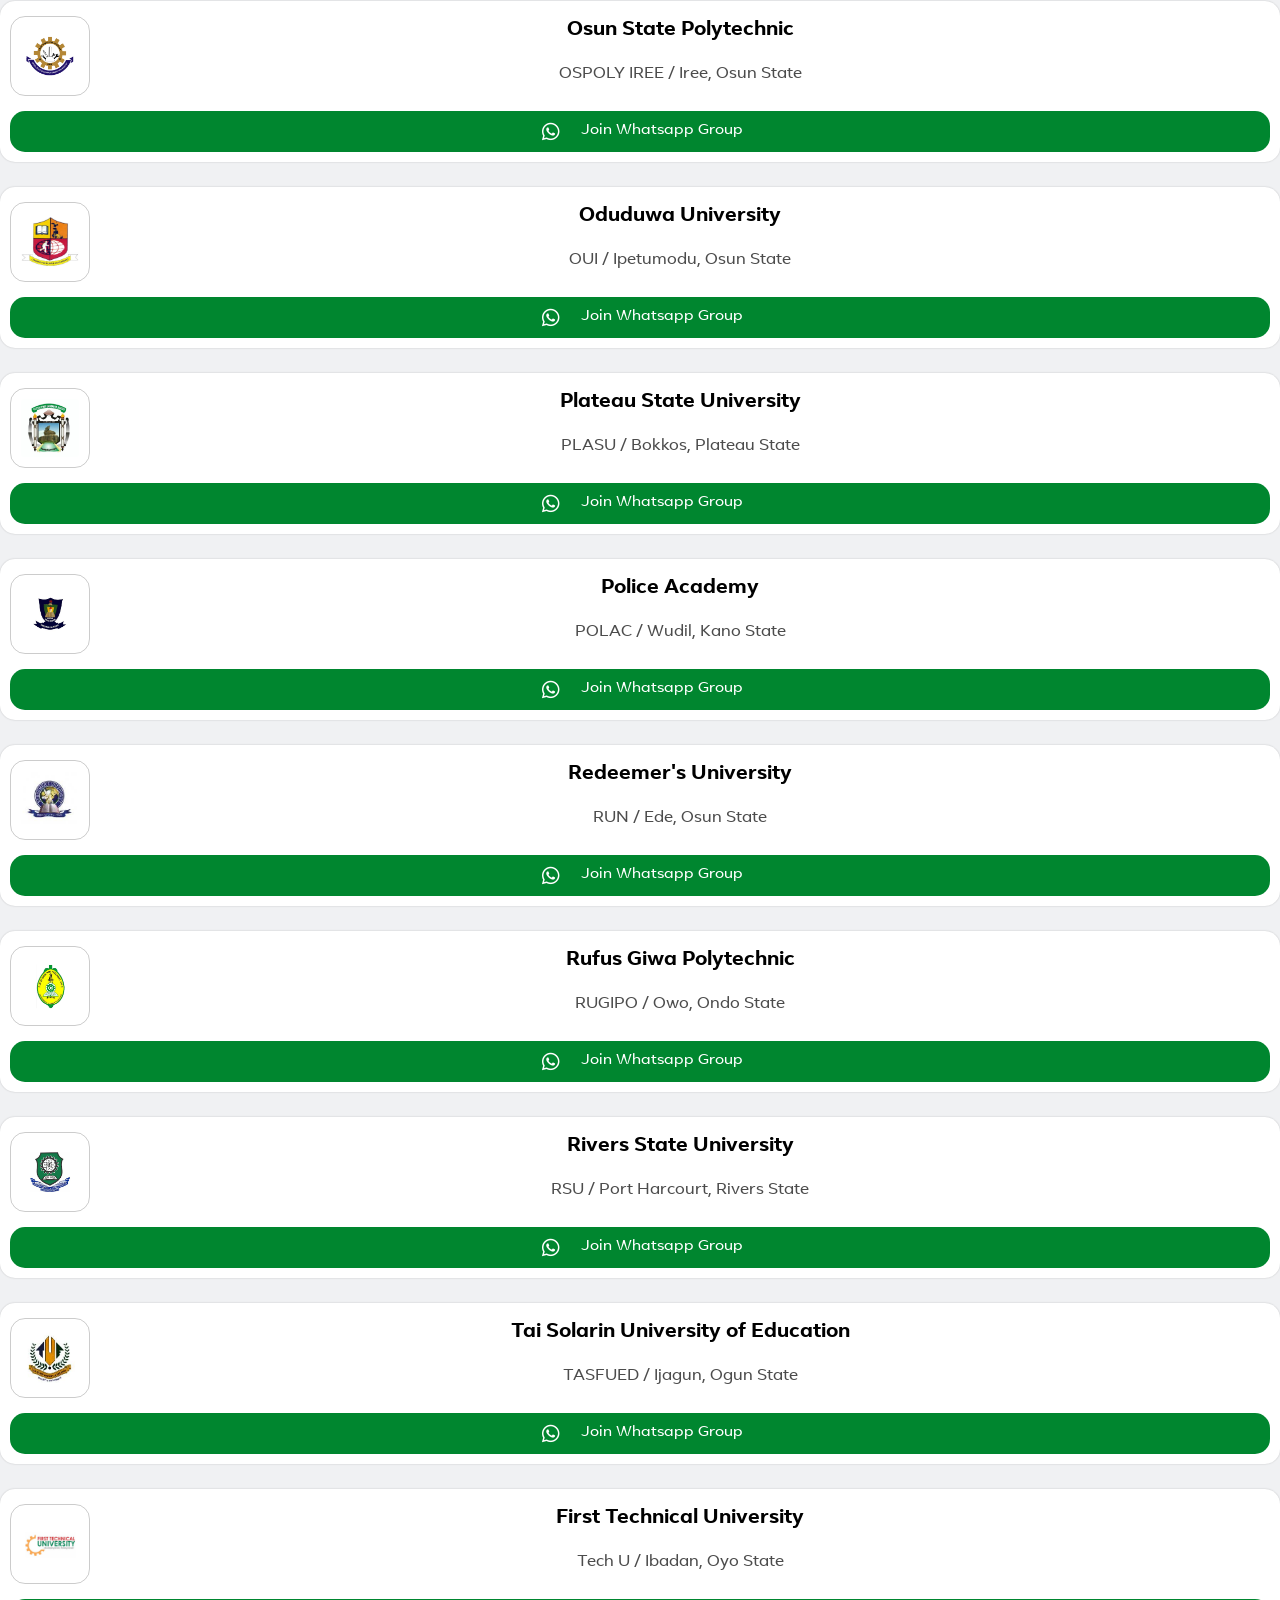
==== commit 3a44be90: "update index.html" ====
--- a/index.html
+++ b/index.html
@@ -98,7 +98,7 @@
 create a support network for students navigating the
 admission process.
           </p>
-        
+        </div>
         
     <div class="flexbox">
        <div class="flex">
--- a/css/styles.css
+++ b/css/styles.css
@@ -12,7 +12,7 @@
 }
 @font-face {
   font-family: "FacebookSans";
-  src: url("../fonts/FacebookSansHairline.ttf") format("truetype");
+  src: url("../Fonts/FacebookSansHairline.ttf") format("truetype");
   font-weight: 100;
   font-style: normal;
 }
@@ -20,7 +20,7 @@
 /* Facebook Sans - Light (300) */
 @font-face {
   font-family: "FacebookSans";
-  src: url("../fonts/FacebookSansLight.ttf") format("truetype");
+  src: url("../Fonts/FacebookSansLight.ttf") format("truetype");
   font-weight: 300;
   font-style: normal;
 }
@@ -28,7 +28,7 @@
 /* Facebook Sans - Light Italic (300 italic) */
 @font-face {
   font-family: "FacebookSans";
-  src: url("../fonts/FacebookSansLightItalic.ttf") format("truetype");
+  src: url("../Fonts/FacebookSansLightItalic.ttf") format("truetype");
   font-weight: 300;
   font-style: italic;
 }
@@ -36,7 +36,7 @@
 /* Facebook Sans - Regular (400) */
 @font-face {
   font-family: "FacebookSans";
-  src: url("../fonts/FacebookSansRegular.ttf") format("truetype");
+  src: url("../Fonts/FacebookSansRegular.ttf") format("truetype");
   font-weight: 400;
   font-style: normal;
 }
@@ -44,7 +44,7 @@
 /* Facebook Narrow App Regular (400, alt style) */
 @font-face {
   font-family: "FacebookNarrow";
-  src: url("../fonts/FacebookNarrowAppRegular.ttf") format("truetype");
+  src: url("../Fonts/FacebookNarrowAppRegular.ttf") format("truetype");
   font-weight: 400;
   font-style: normal;
 }
@@ -52,7 +52,7 @@
 /* Facebook Sans - Italic (400 italic) */
 @font-face {
   font-family: "FacebookSans";
-  src: url("../fonts/FacebookSansItalic.ttf") format("truetype");
+  src: url("../Fonts/FacebookSansItalic.ttf") format("truetype");
   font-weight: 400;
   font-style: italic;
 }
@@ -60,7 +60,7 @@
 /* Facebook Sans - Bold (700) */
 @font-face {
   font-family: "FacebookSans";
-  src: url("../fonts/FacebookSansBold.ttf") format("truetype");
+  src: url("../Fonts/FacebookSansBold.ttf") format("truetype");
   font-weight: 700;
   font-style: normal;
 }
@@ -68,7 +68,7 @@
 /* Facebook Sans - Bold Italic (700 italic) */
 @font-face {
   font-family: "FacebookSans";
-  src: url("../fonts/FacebookSansBoldItalic.ttf") format("truetype");
+  src: url("../Fonts/FacebookSansBoldItalic.ttf") format("truetype");
   font-weight: 700;
   font-style: italic;
 }
@@ -76,7 +76,7 @@
 /* Facebook Sans - Heavy (900) */
 @font-face {
   font-family: "FacebookSans";
-  src: url("../fonts/FacebookSansHeavy.ttf") format("truetype");
+  src: url("../Fonts/FacebookSansHeavy.ttf") format("truetype");
   font-weight: 900;
   font-style: normal;
 }
@@ -84,12 +84,12 @@
 /* Facebook Sans - Heavy Italic (900 italic) */
 @font-face {
   font-family: "FacebookSans";
-  src: url("../fonts/FacebookSansHeavyItalic.ttf") format("truetype");
+  src: url("../Fonts/FacebookSansHeavyItalic.ttf") format("truetype");
   font-weight: 900;
   font-style: italic;
 }
 
-body {
+body , div{
     font-family: "FacebookSans";
 }
 
@@ -382,20 +382,18 @@
     line-height: 22px;
 }
 .pp1 {
-    font-size: 20px;
+     font-size: 20px;
     margin-top: 20px;
+    margin-bottom: 5px;
     display: flex;
     font-weight: 600;
     color: black;
-    margin-bottom: 25px;
-    padding-bottom: 20px;
 }
 
 
 
 .flexbox {
-  width: 90%;
-  margin-left: 5%;
+  width: 100%;
   border-radius: 15px;
   box-shadow: 0px 0px 2px rgb(0,0,0,0.2);
   display: flex;
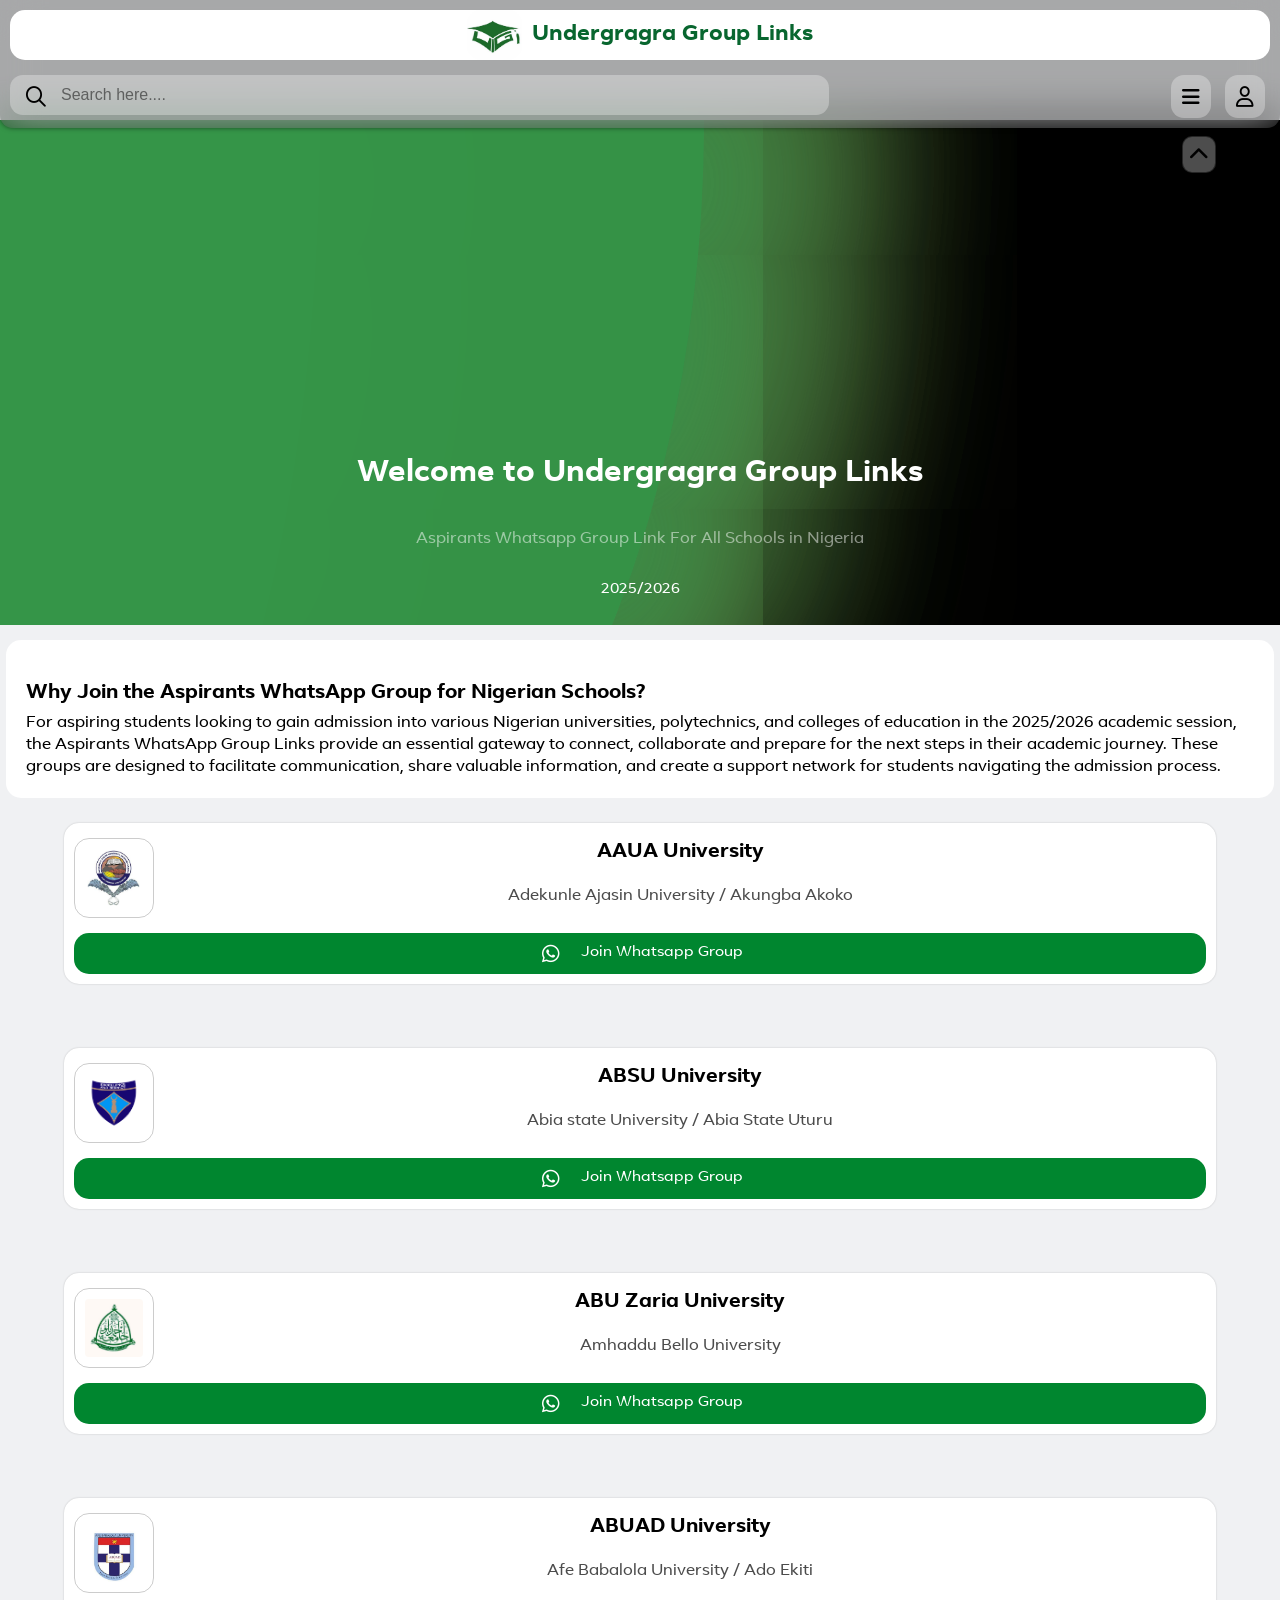
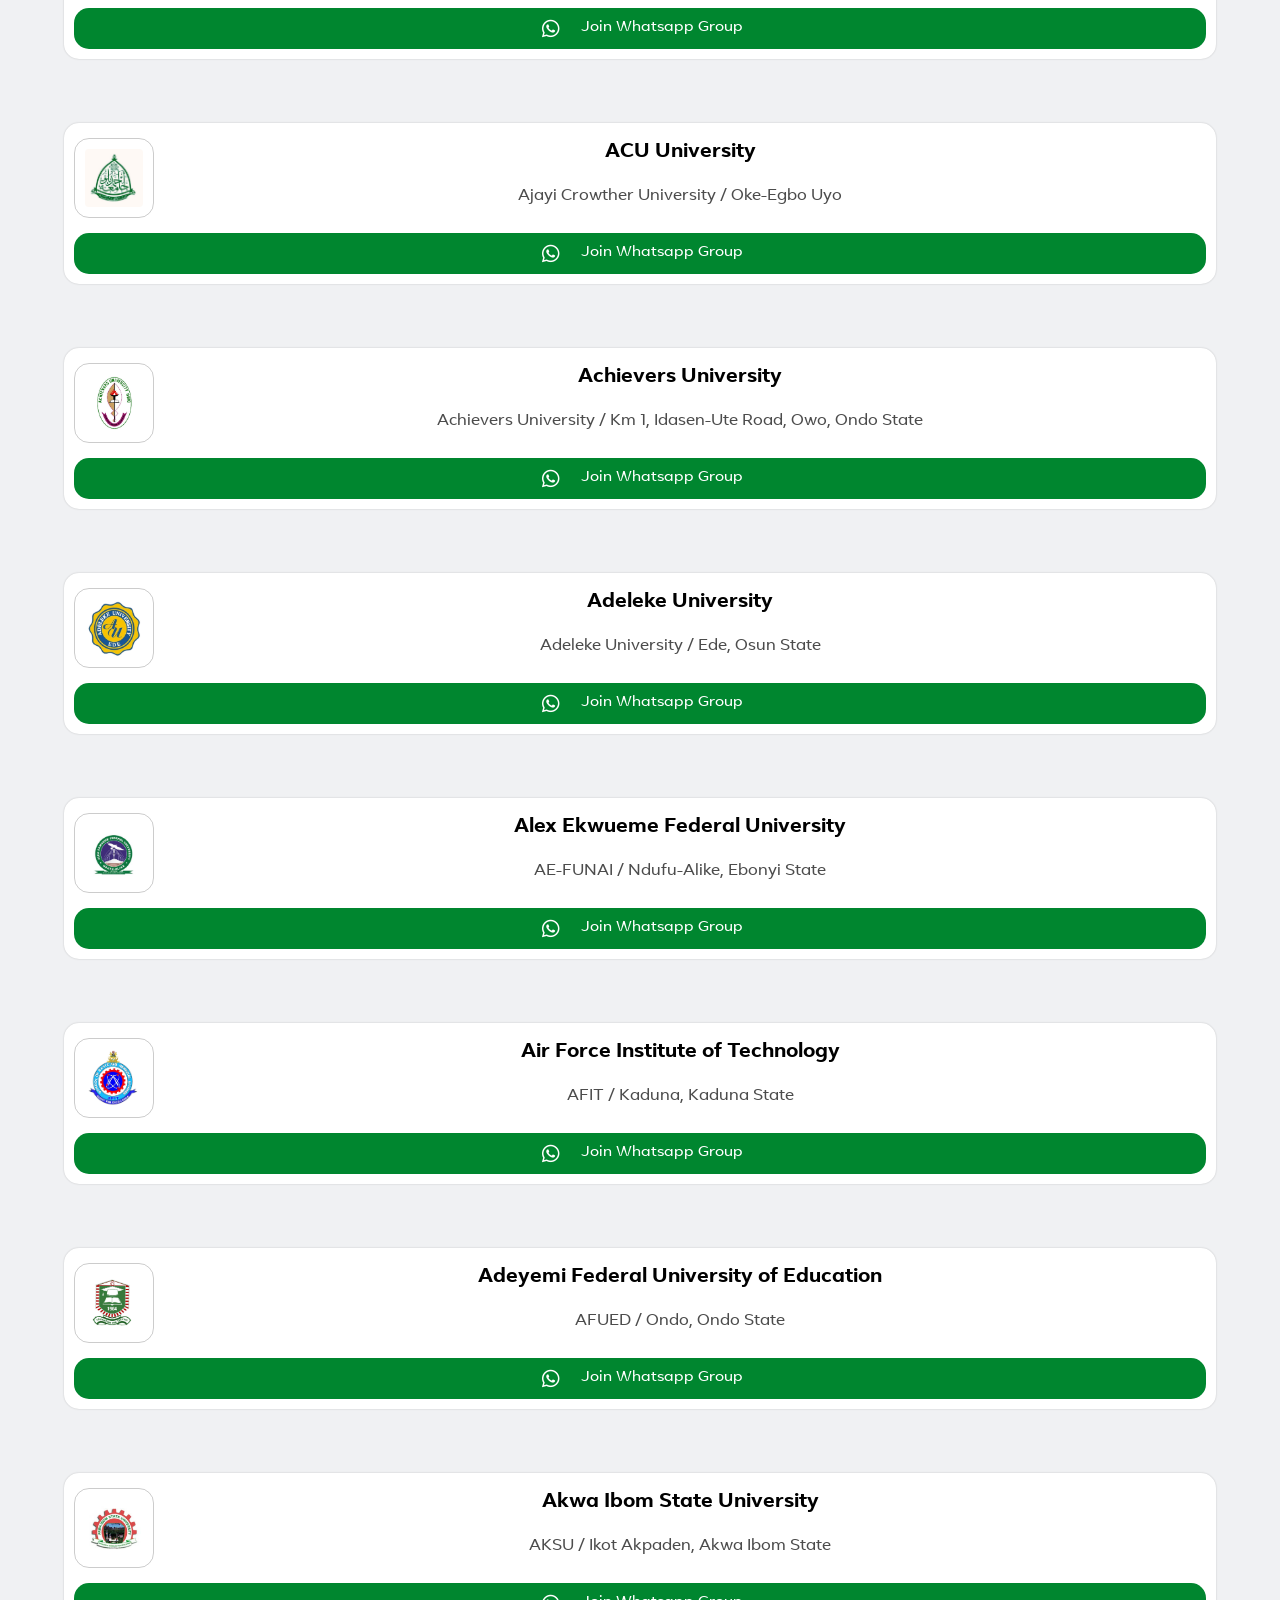
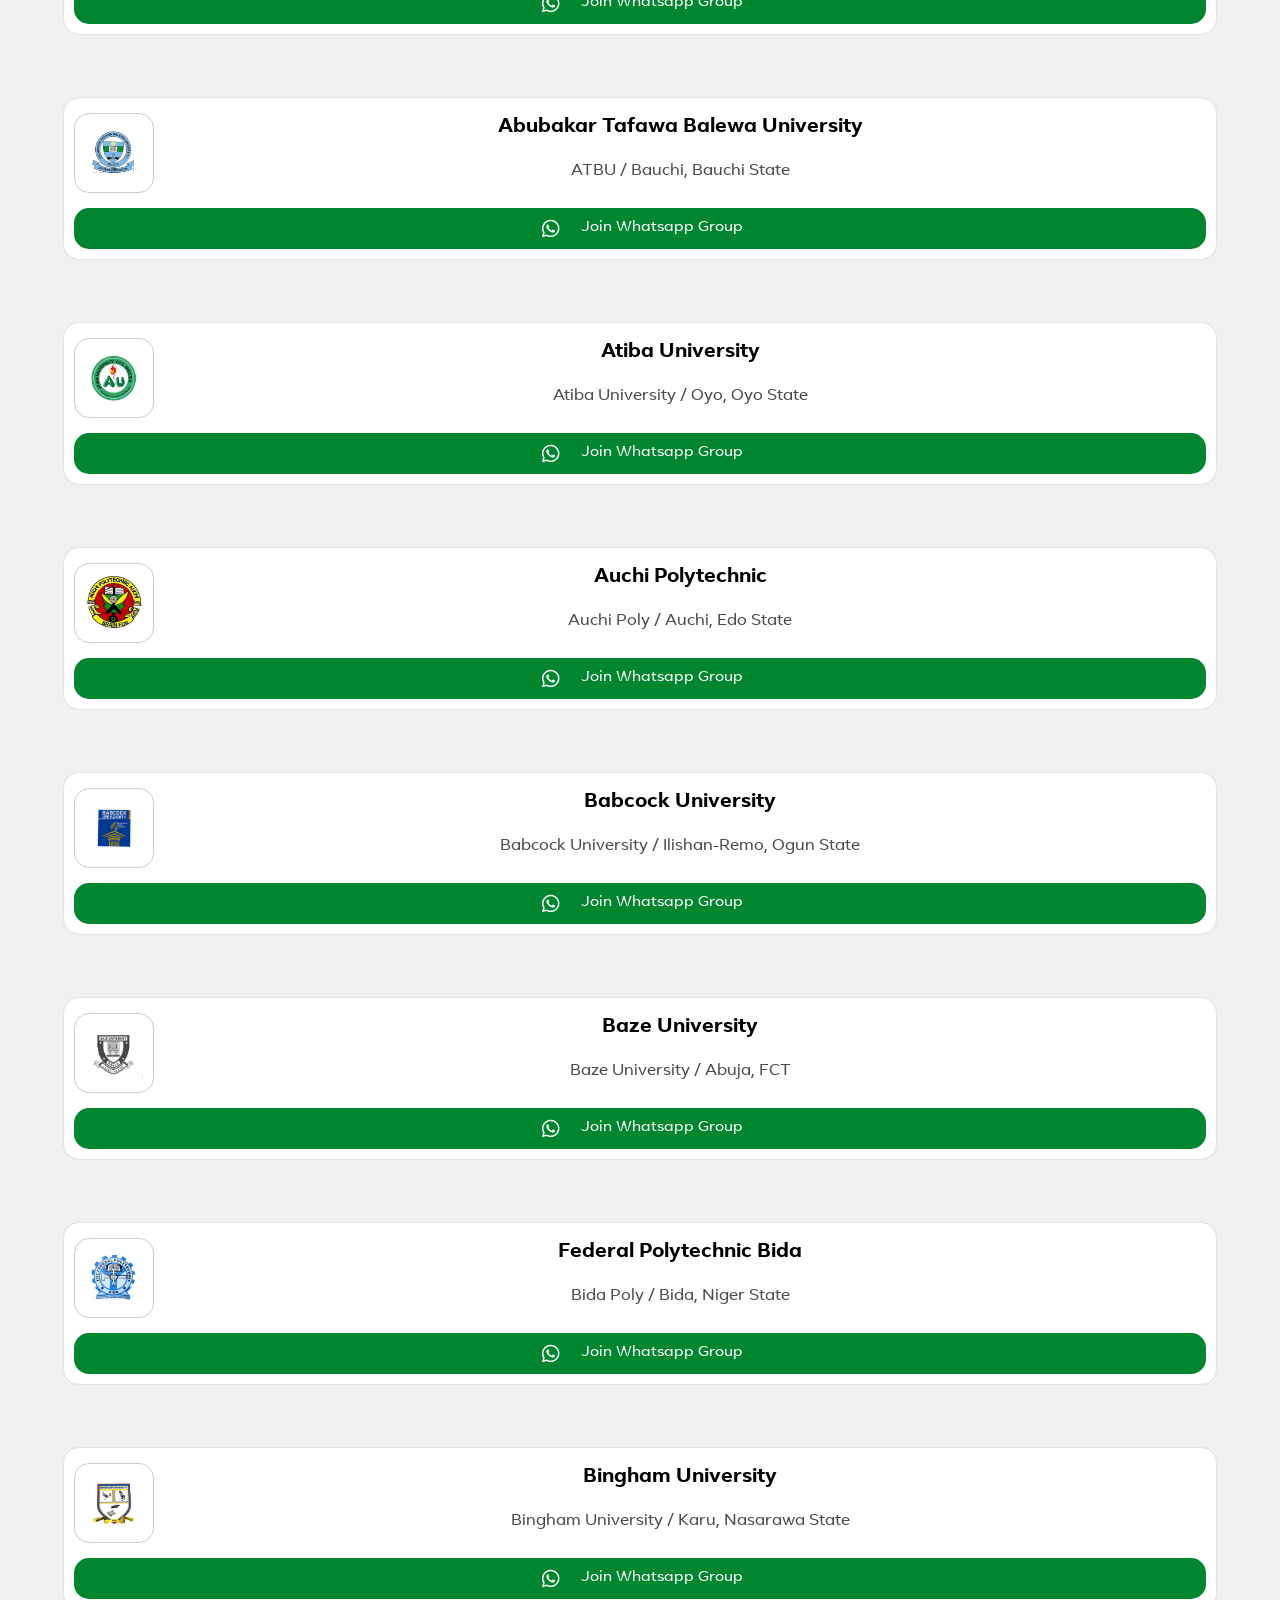
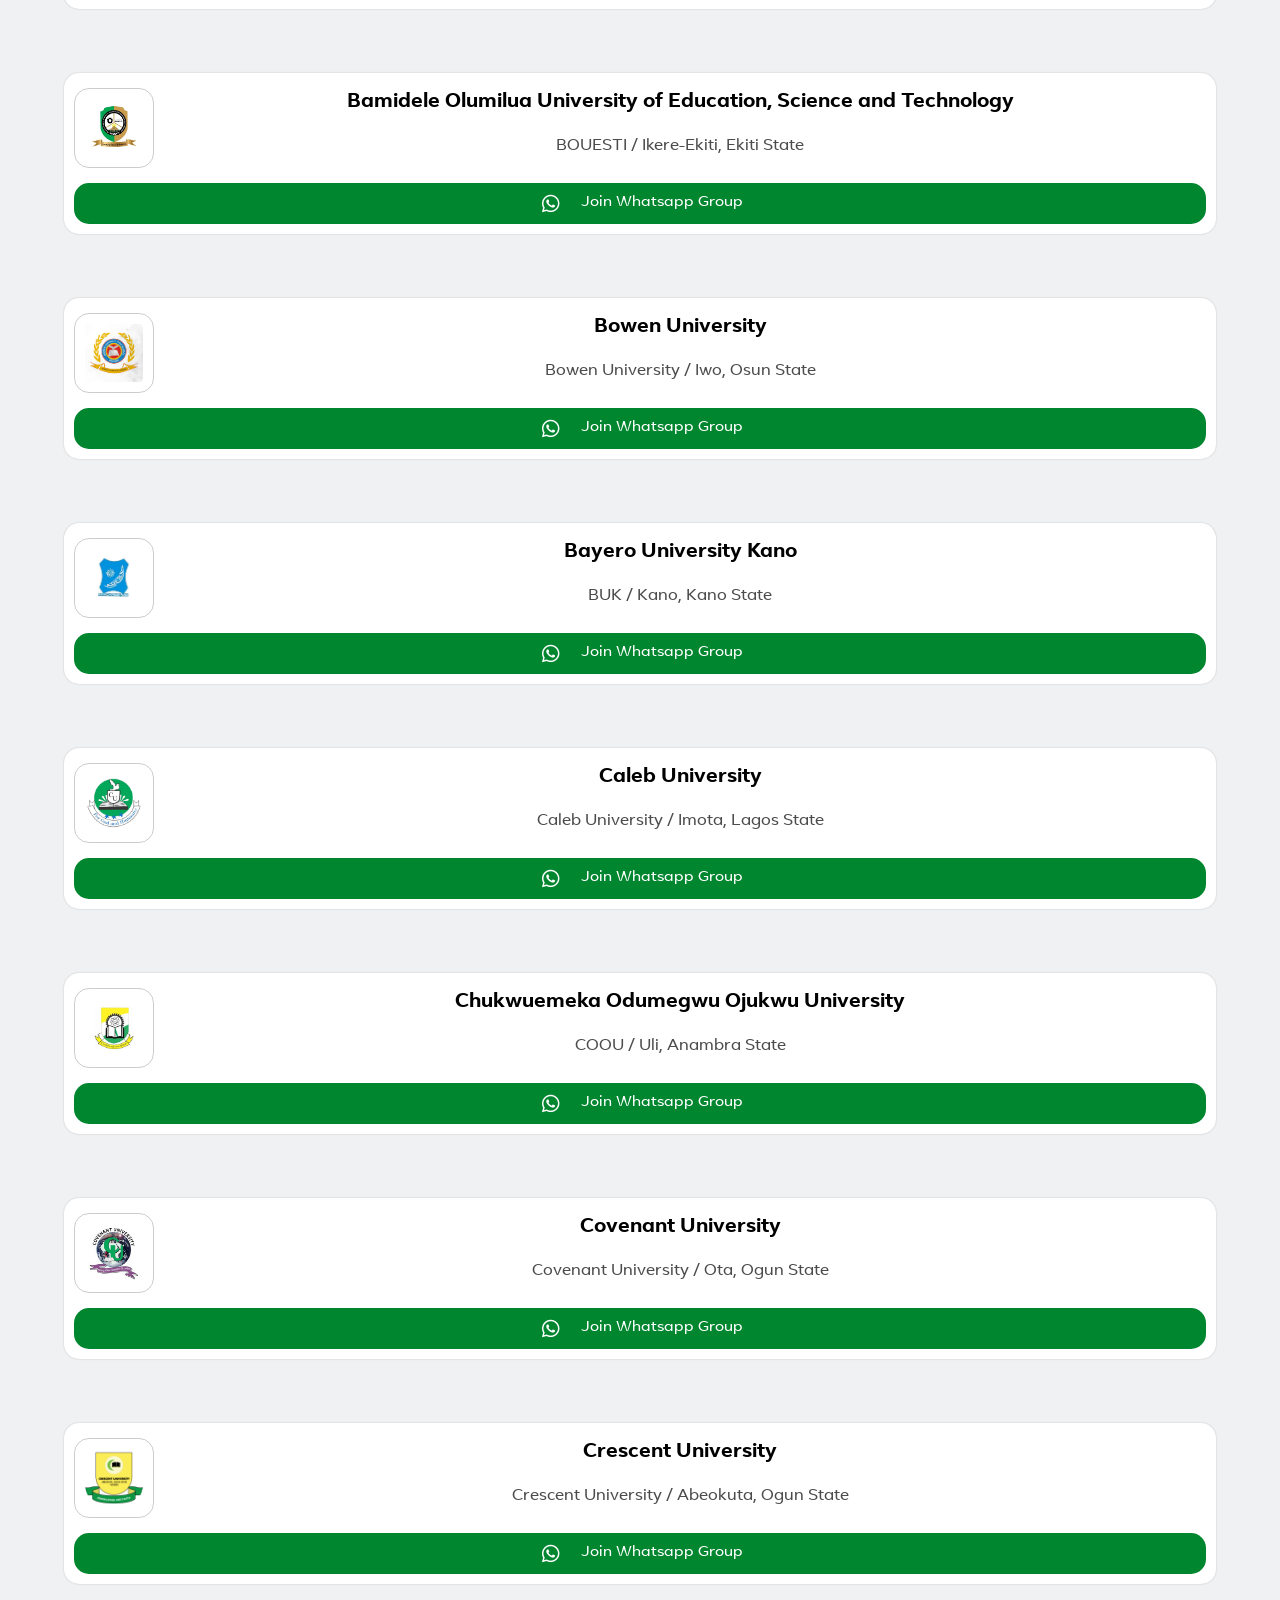
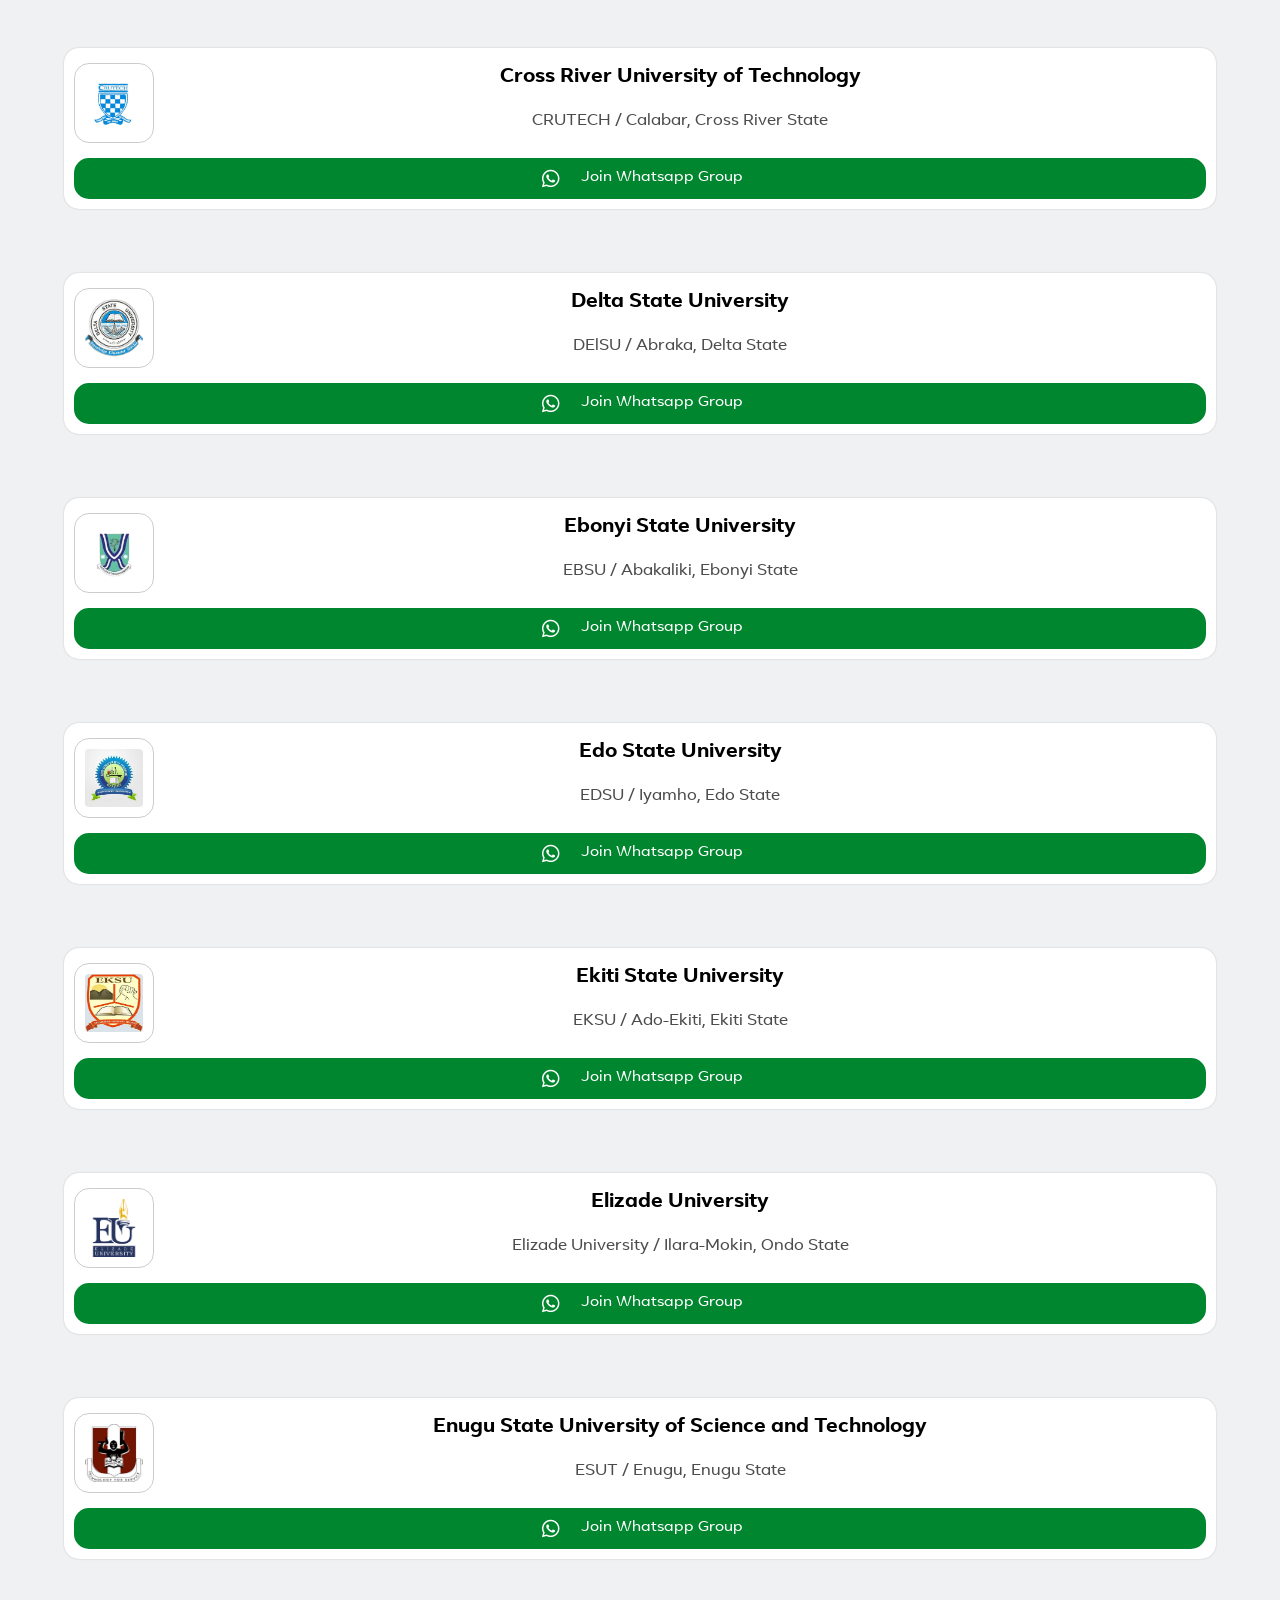
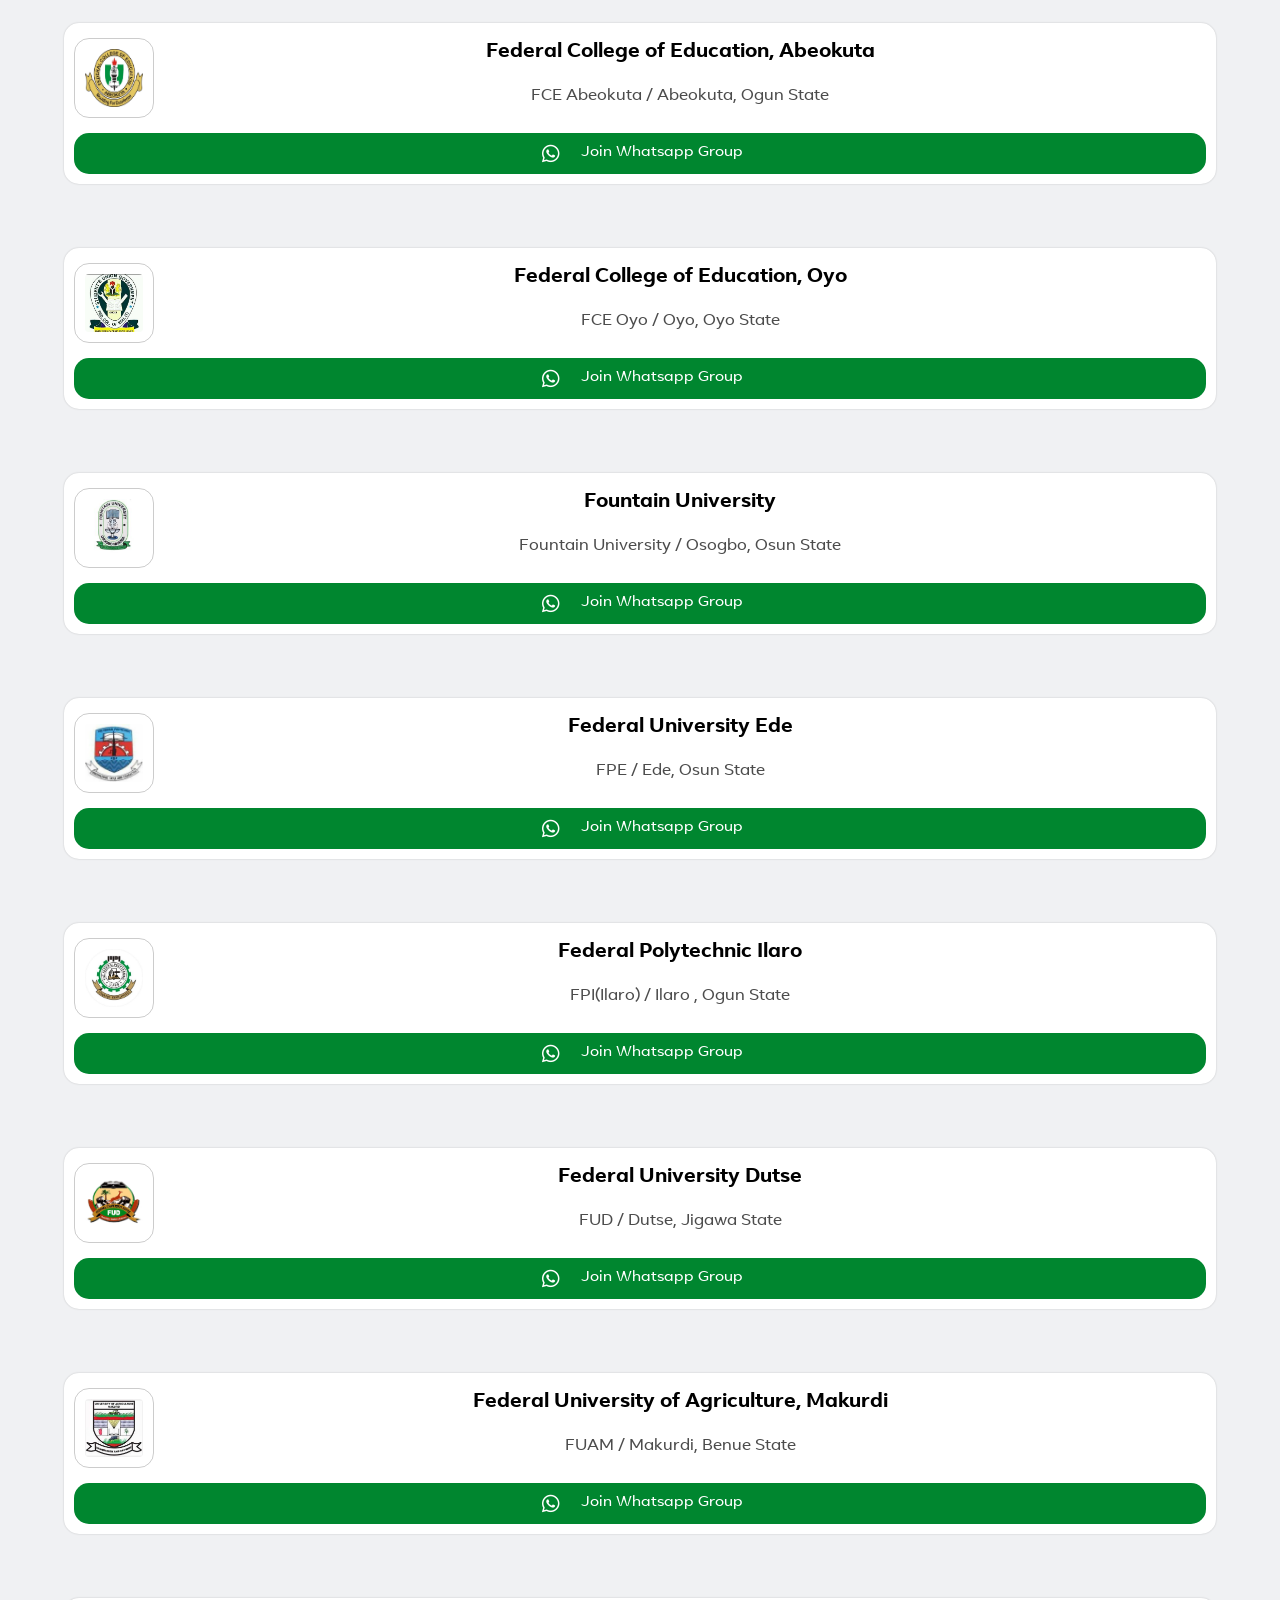
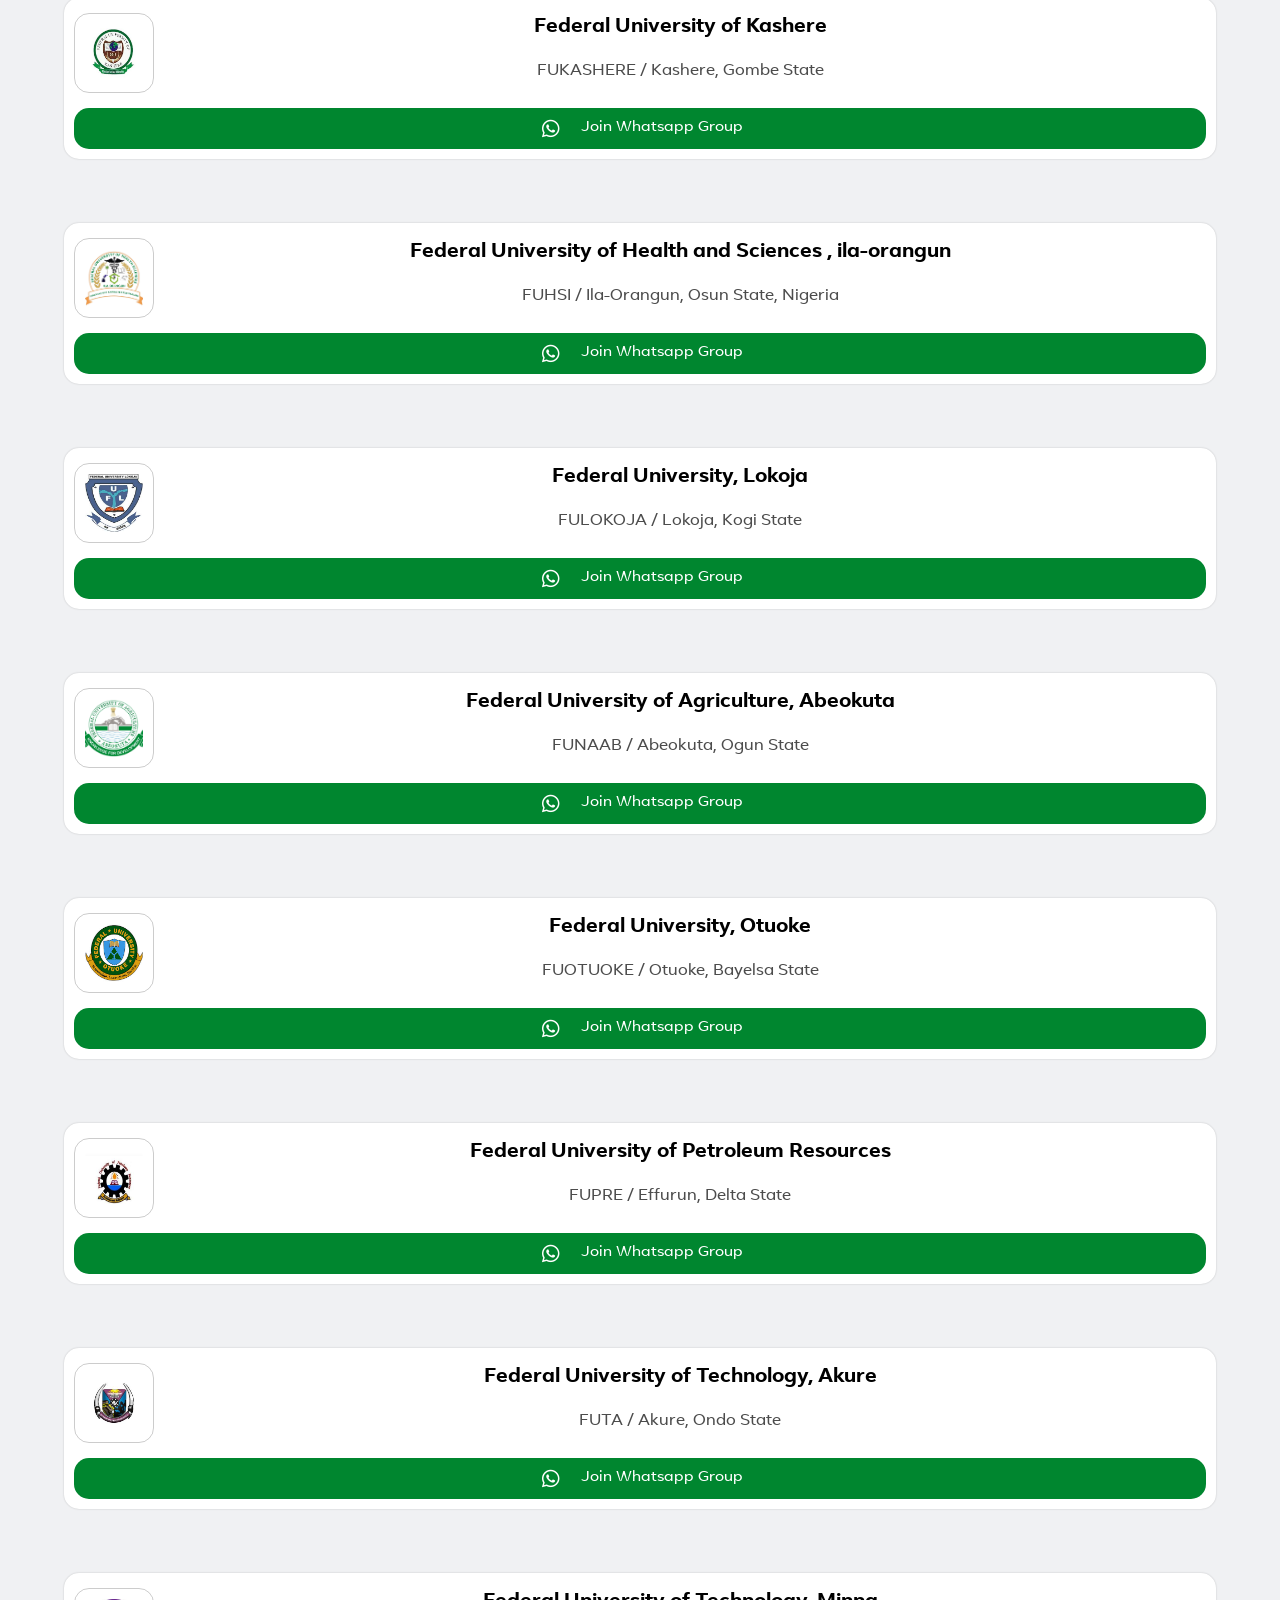
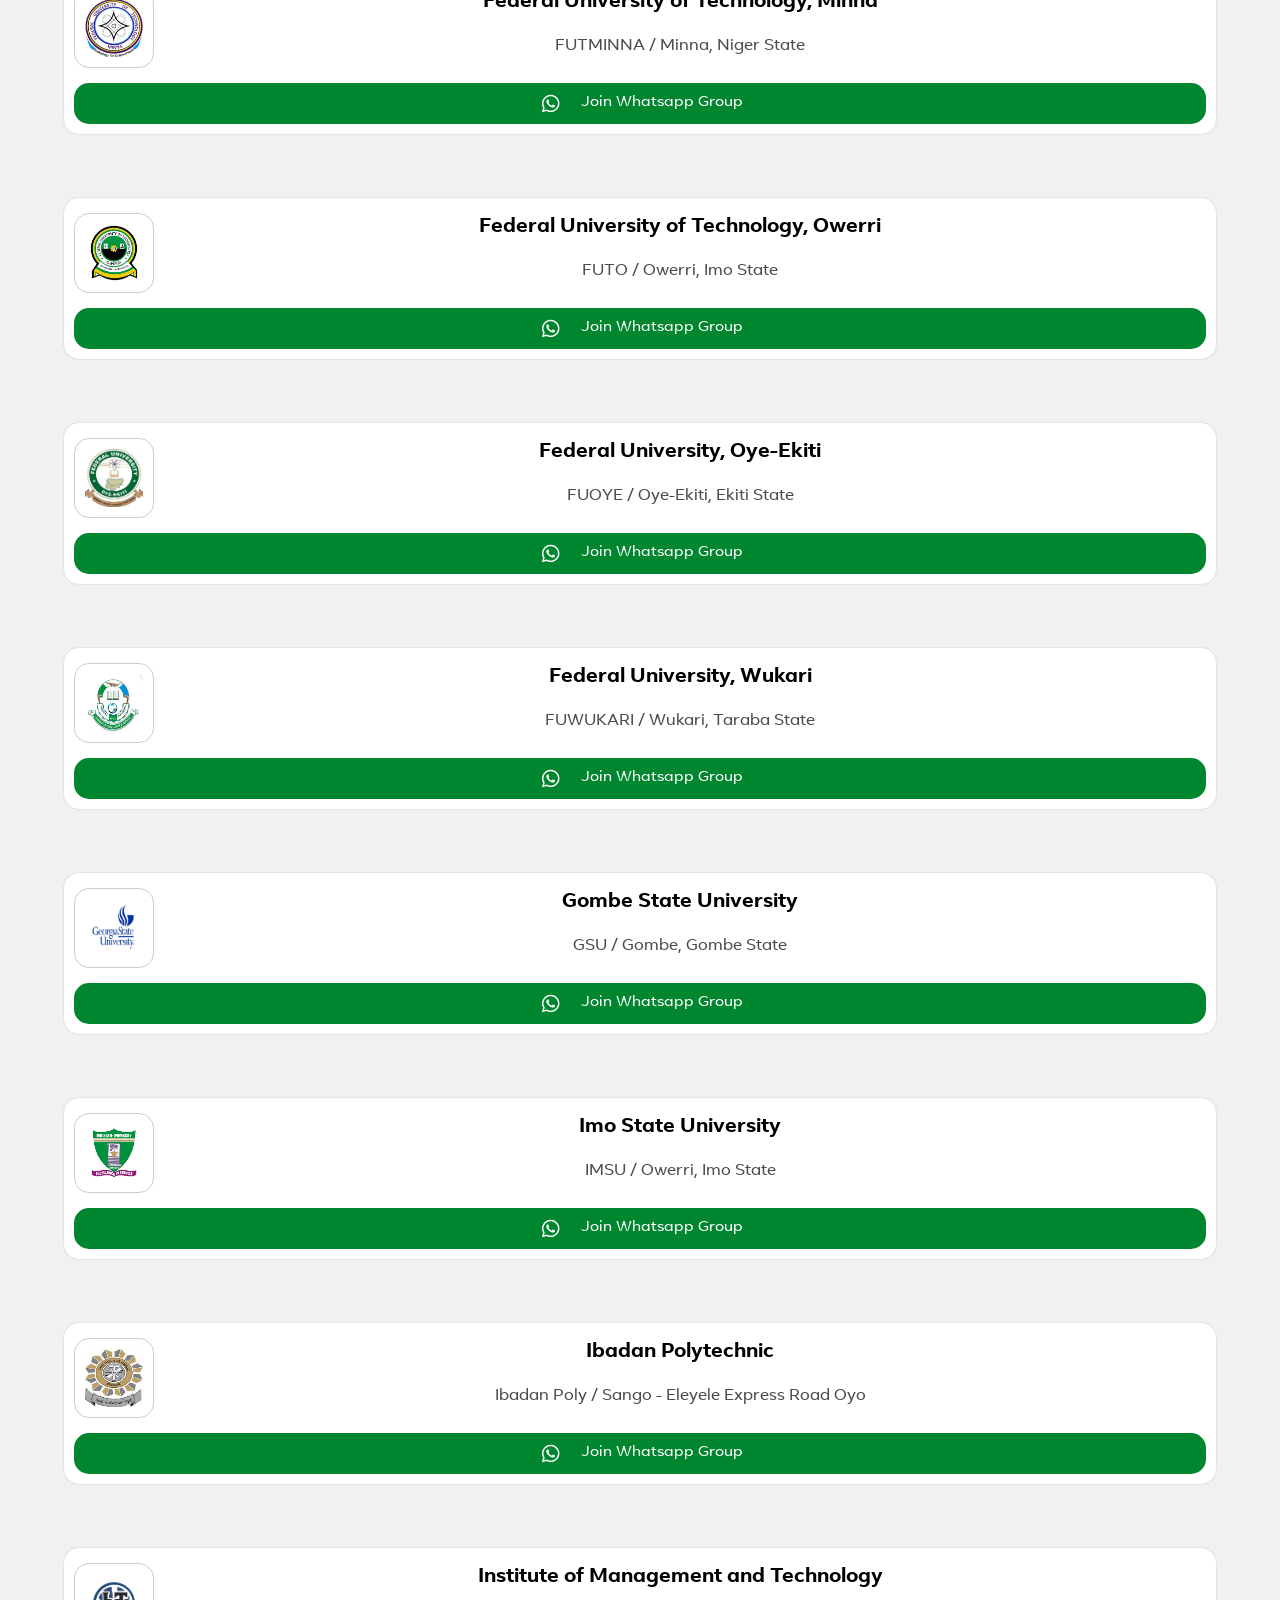
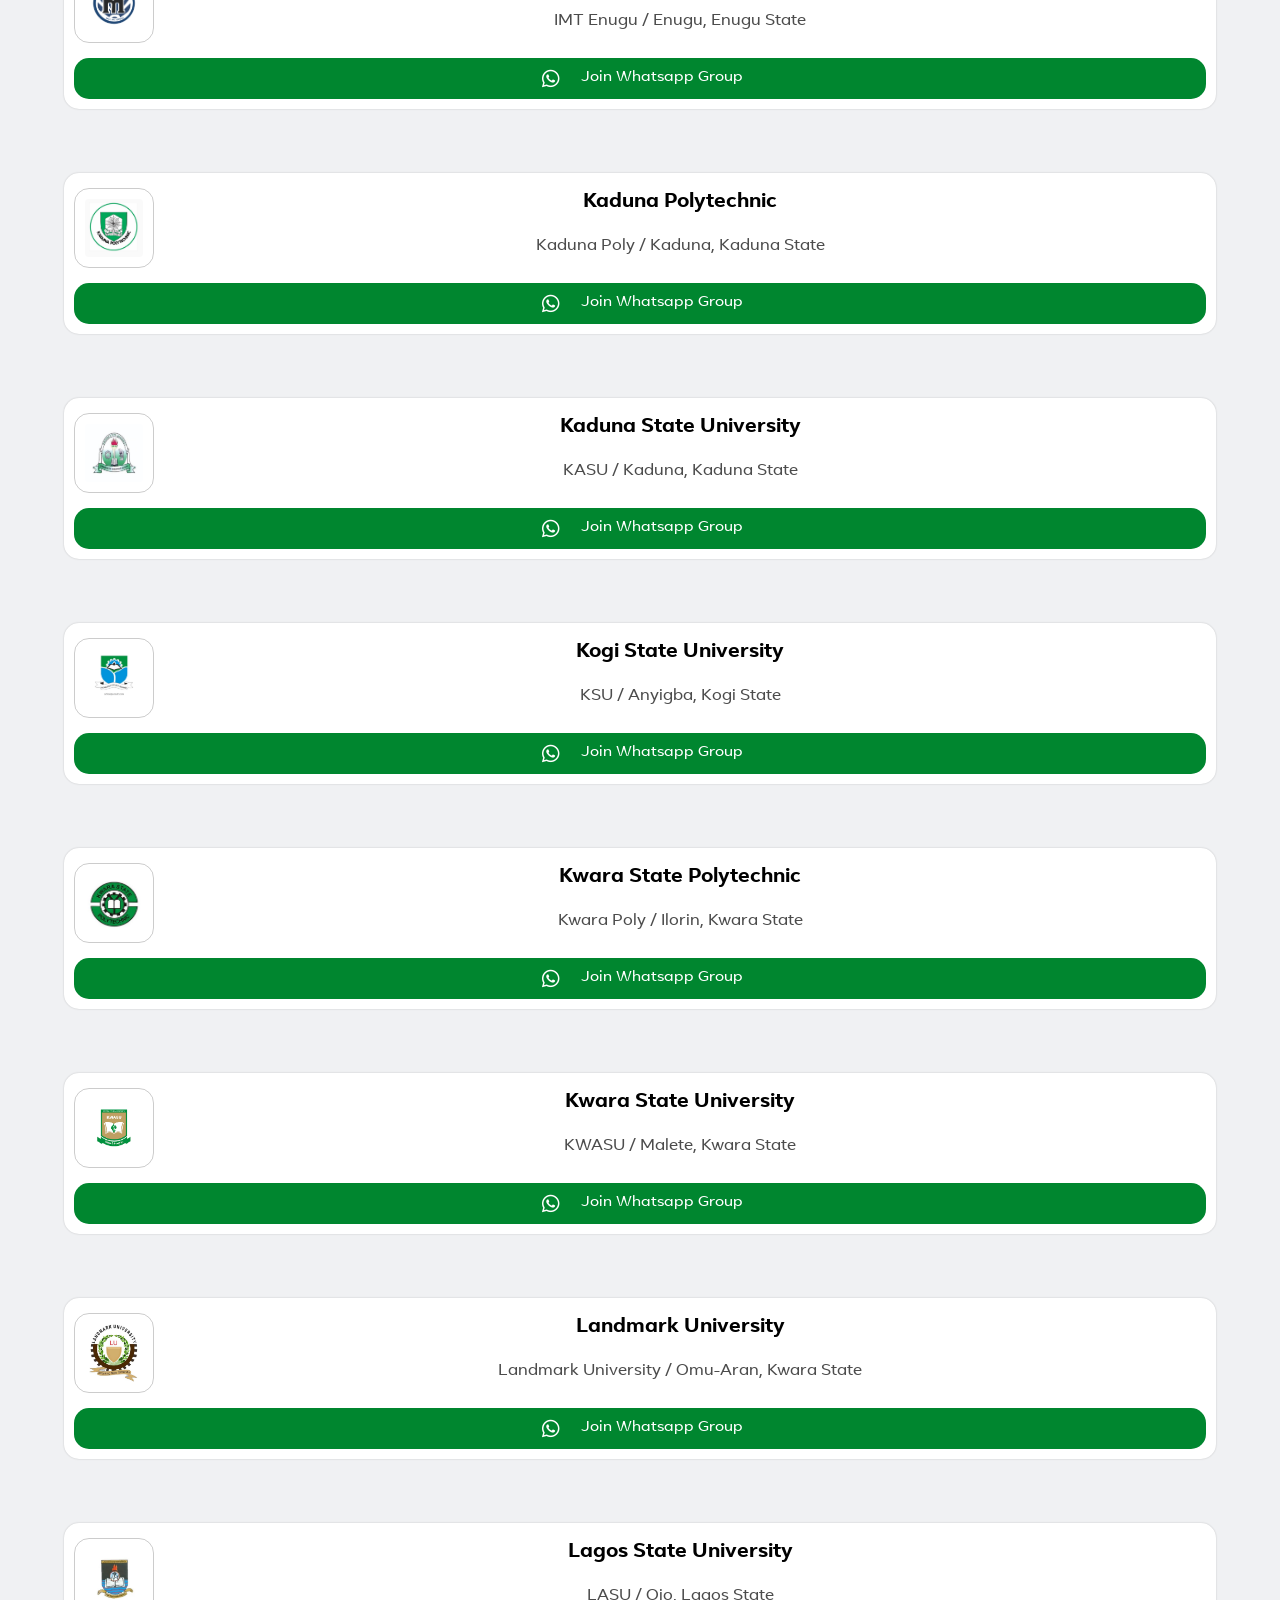
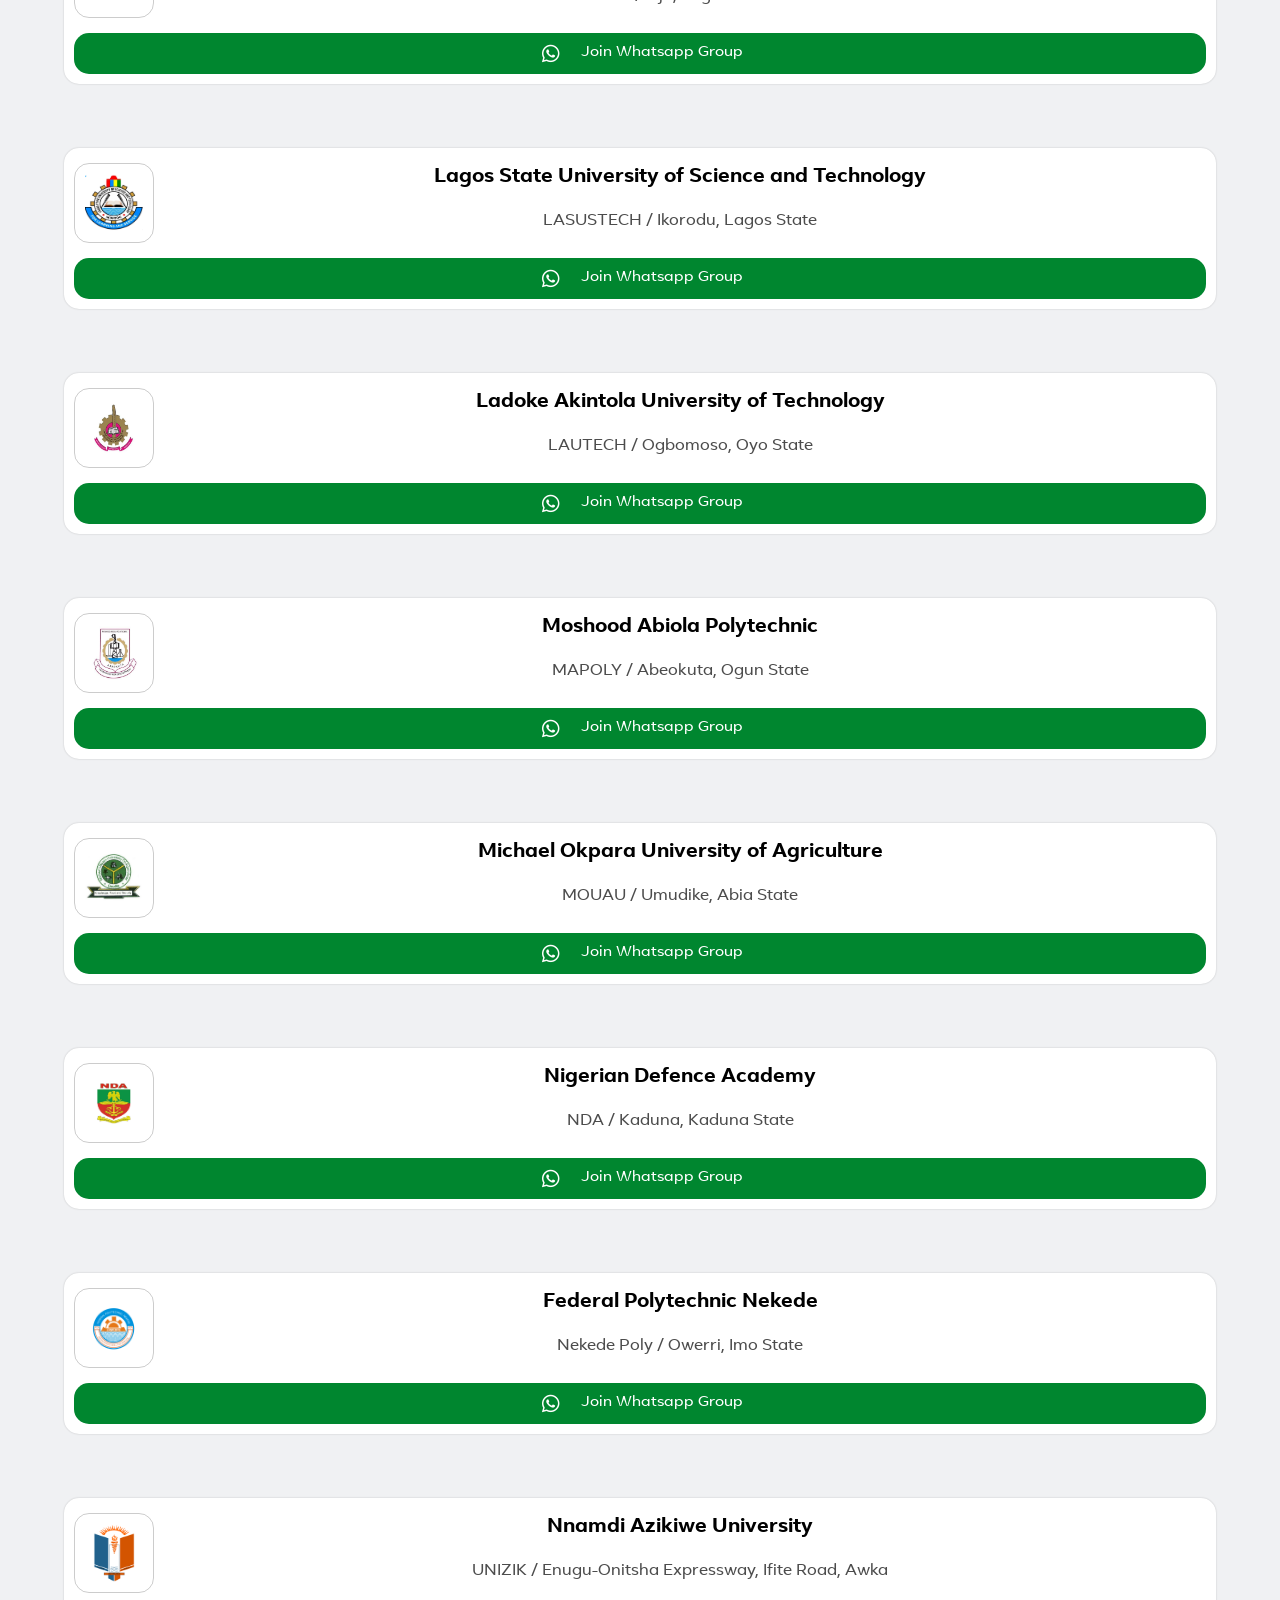
==== commit 4652aa08: "update index.html" ====
--- a/index.html
+++ b/index.html
@@ -68,12 +68,11 @@
   <div class="layer layer7"></div>
             <p id="dhubp"> Welcome to Undergragra Group Links</p>
             
-            <p id="dhubsp">Your One-Stop Spot for Educational PDFs, Study
-Packs & Campus Tools</p>
+            <p id="dhubsp">Aspirants Whatsapp Group
+Link For All Schools in Nigeria</p>
 
                   <div id="cat">
-                        Aspirants Whatsapp Group
-Link For All Schools in Nigeria
+                        
 2025/2026
                   </div>
                   
--- a/css/styles.css
+++ b/css/styles.css
@@ -393,7 +393,8 @@
 
 
 .flexbox {
-  width: 100%;
+  width: 90%;
+  margin: 5%;
   border-radius: 15px;
   box-shadow: 0px 0px 2px rgb(0,0,0,0.2);
   display: flex;
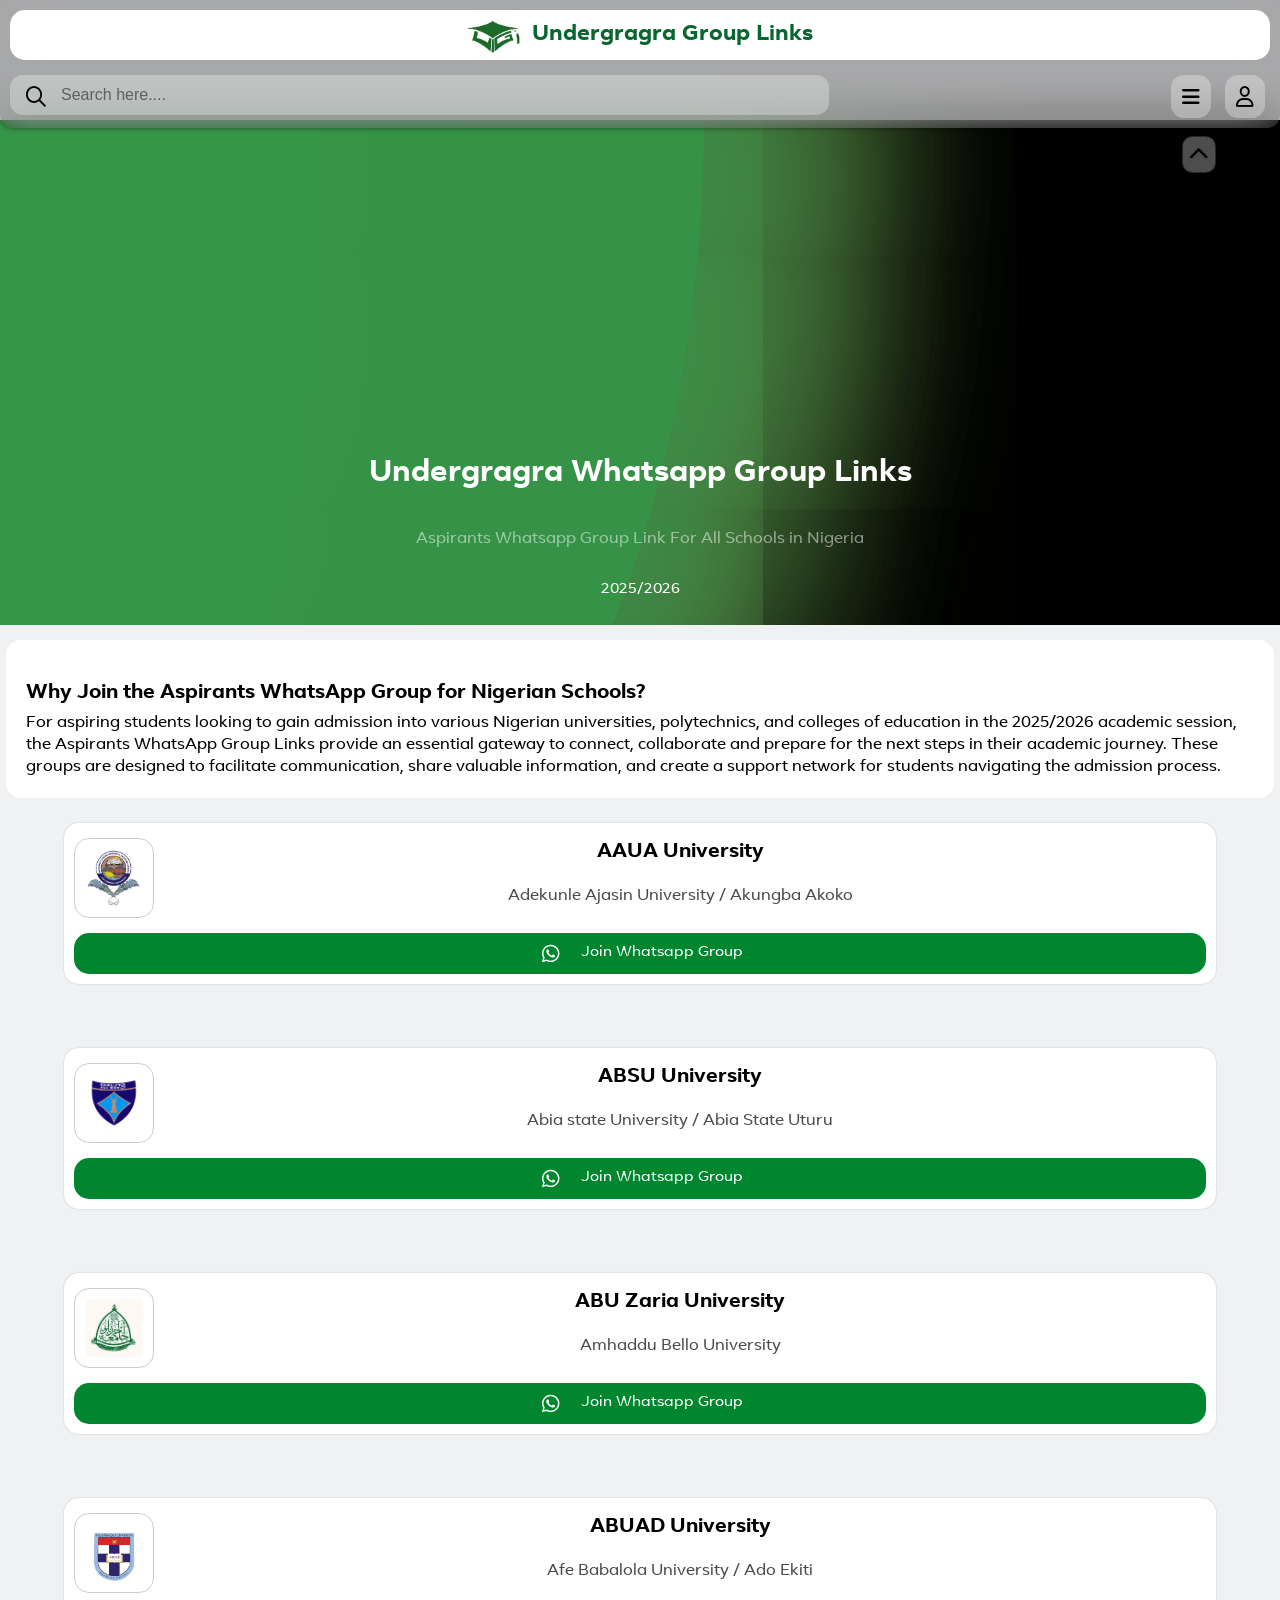
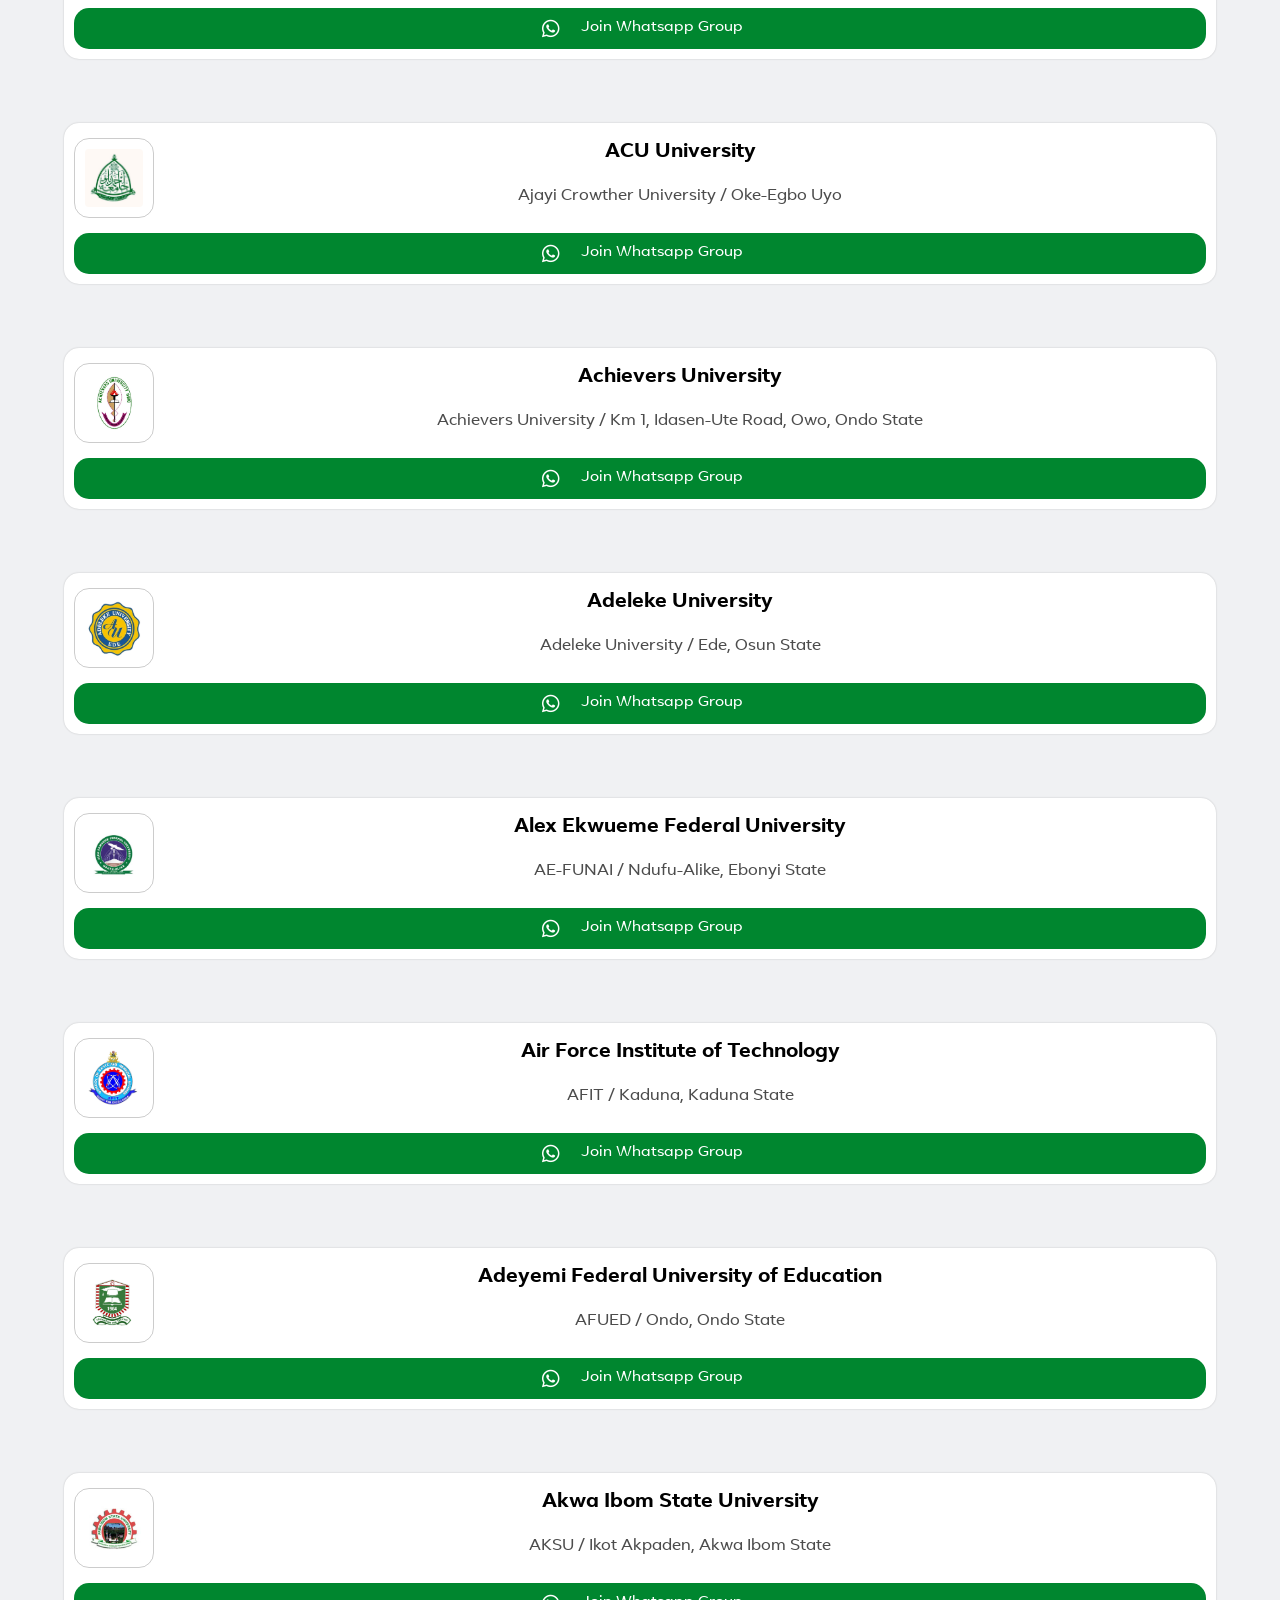
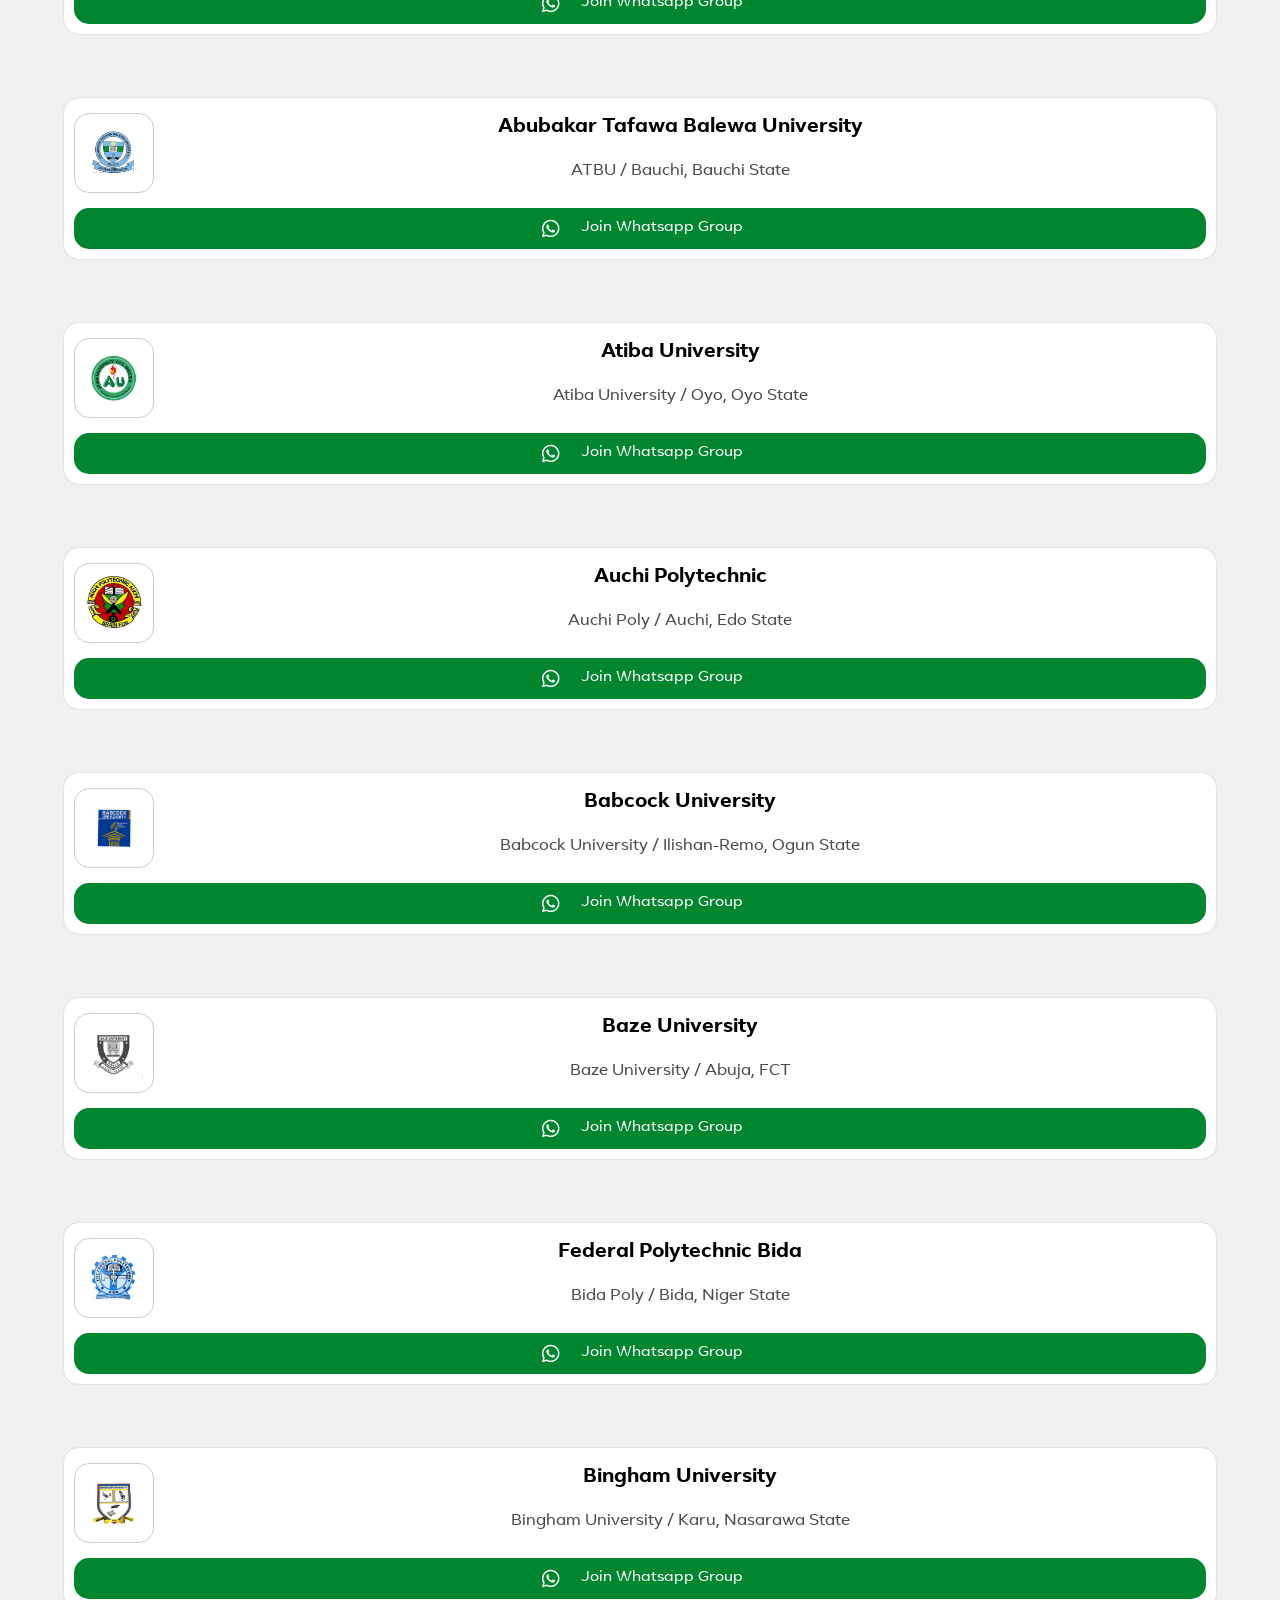
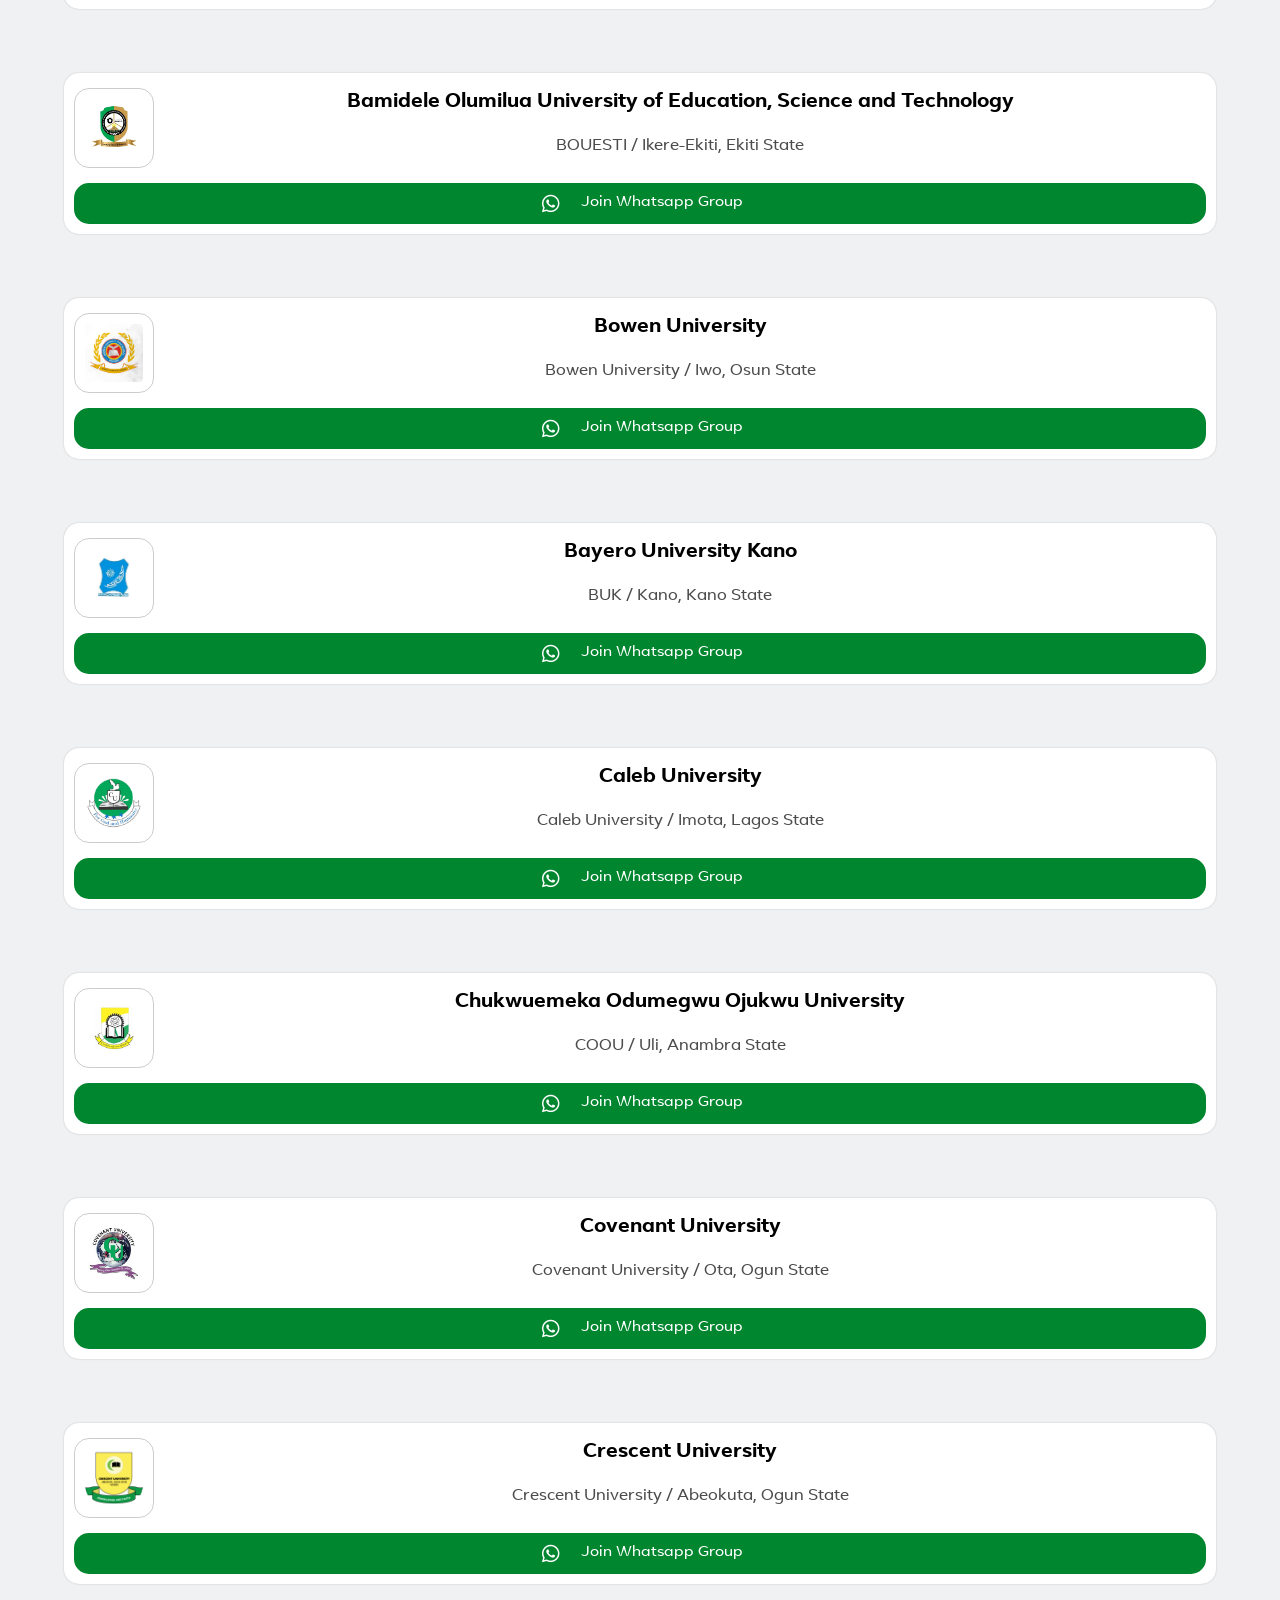
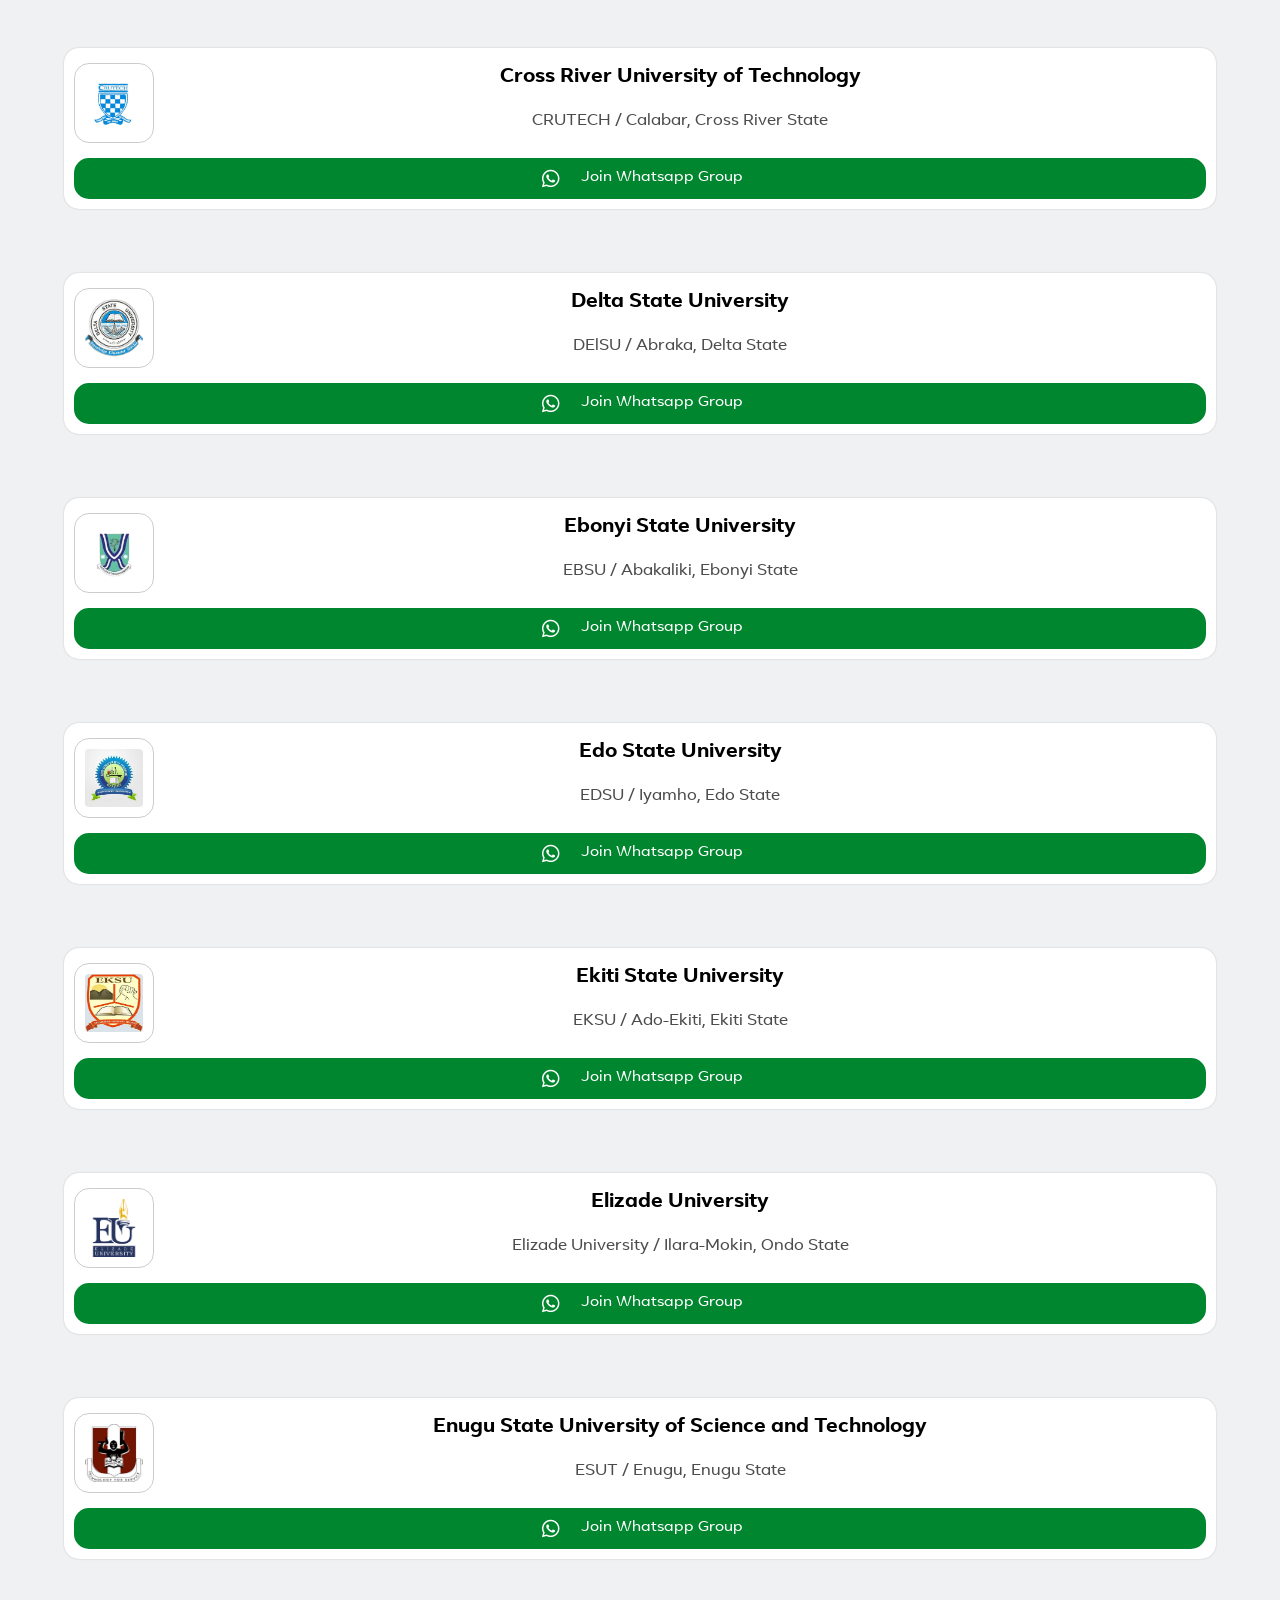
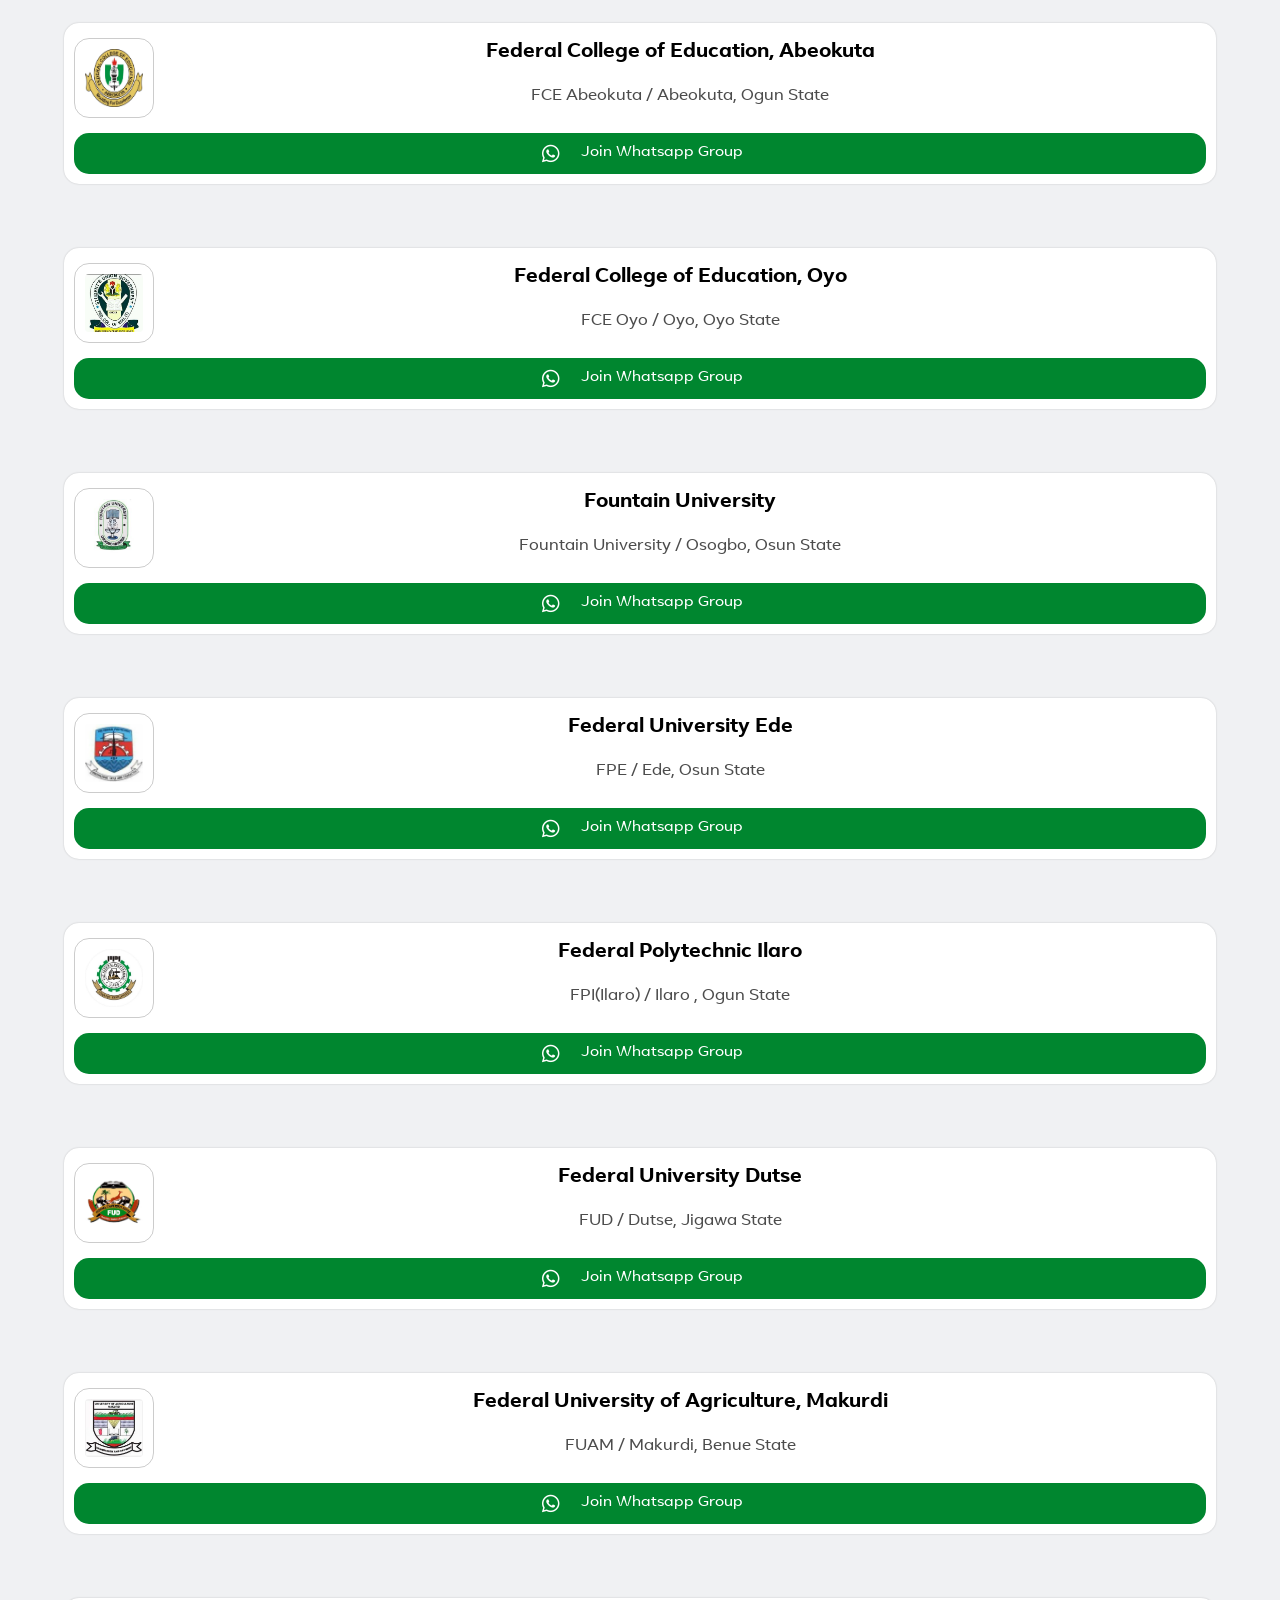
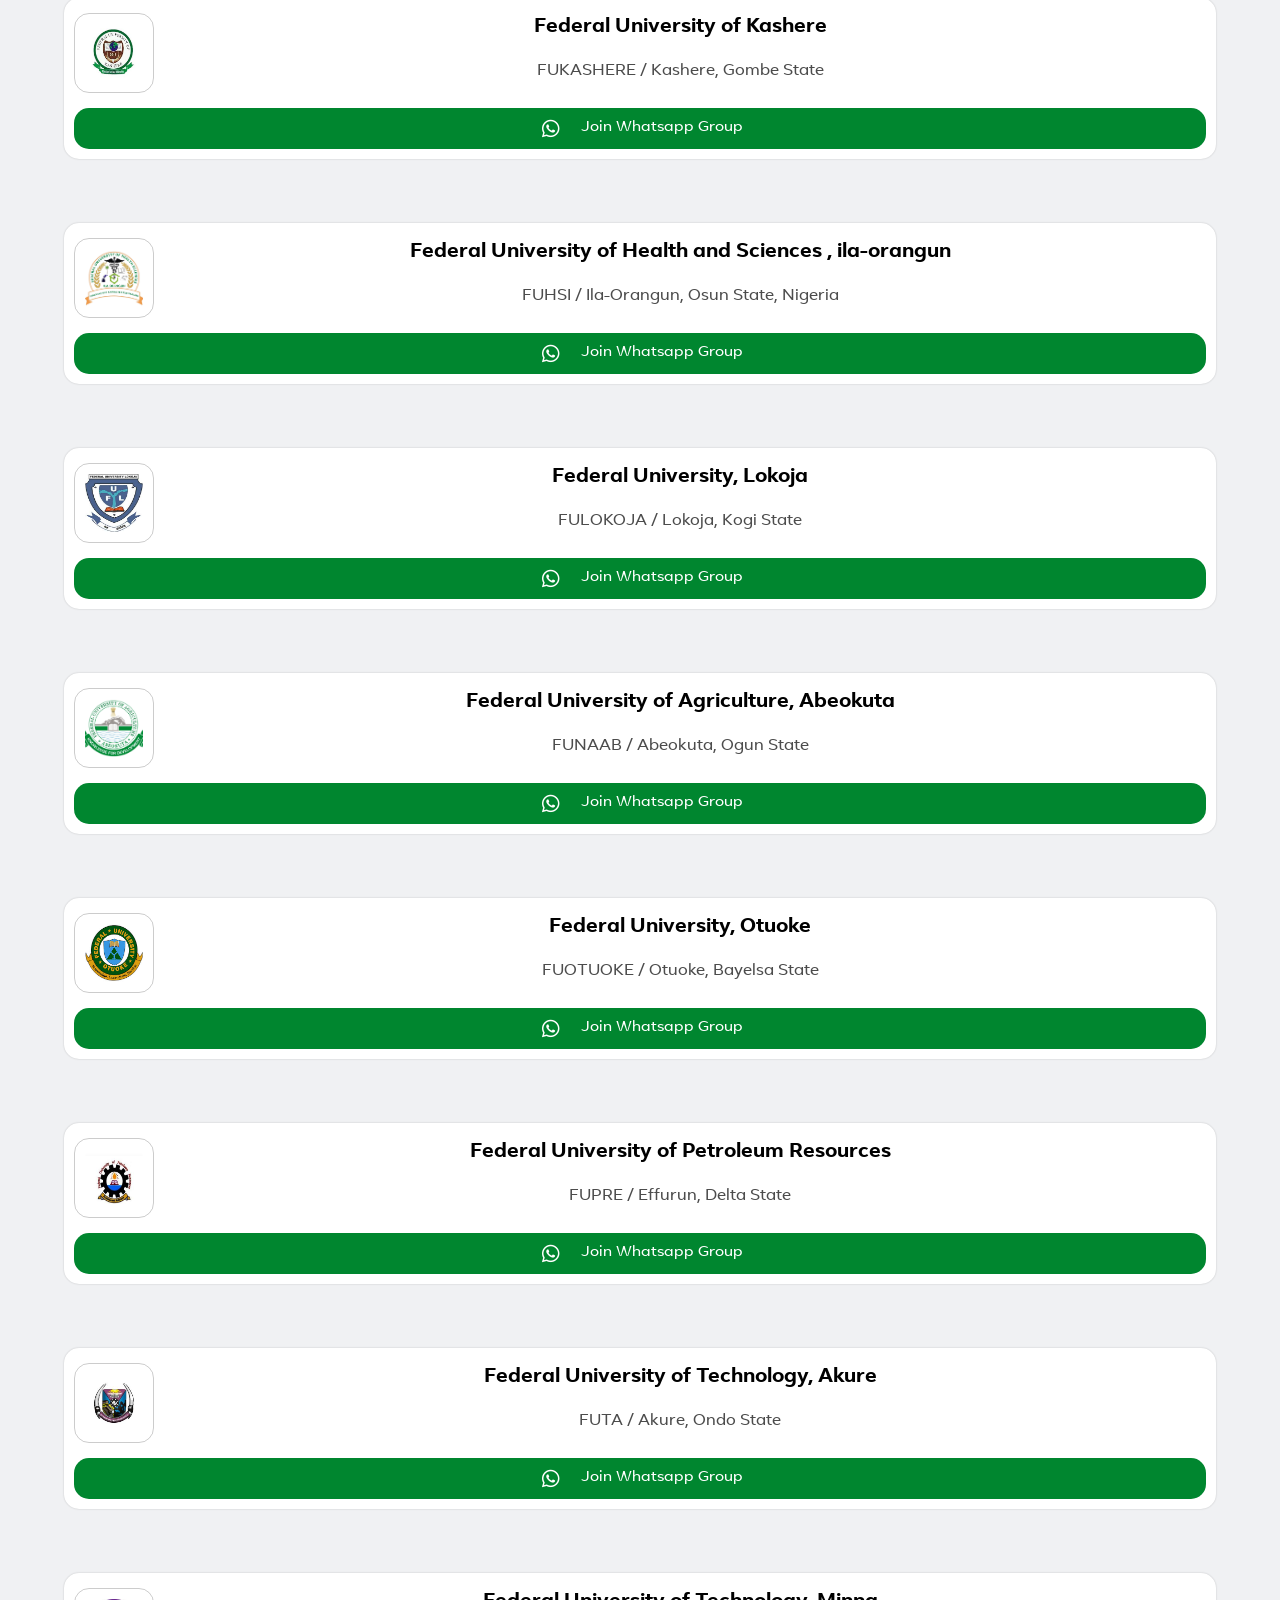
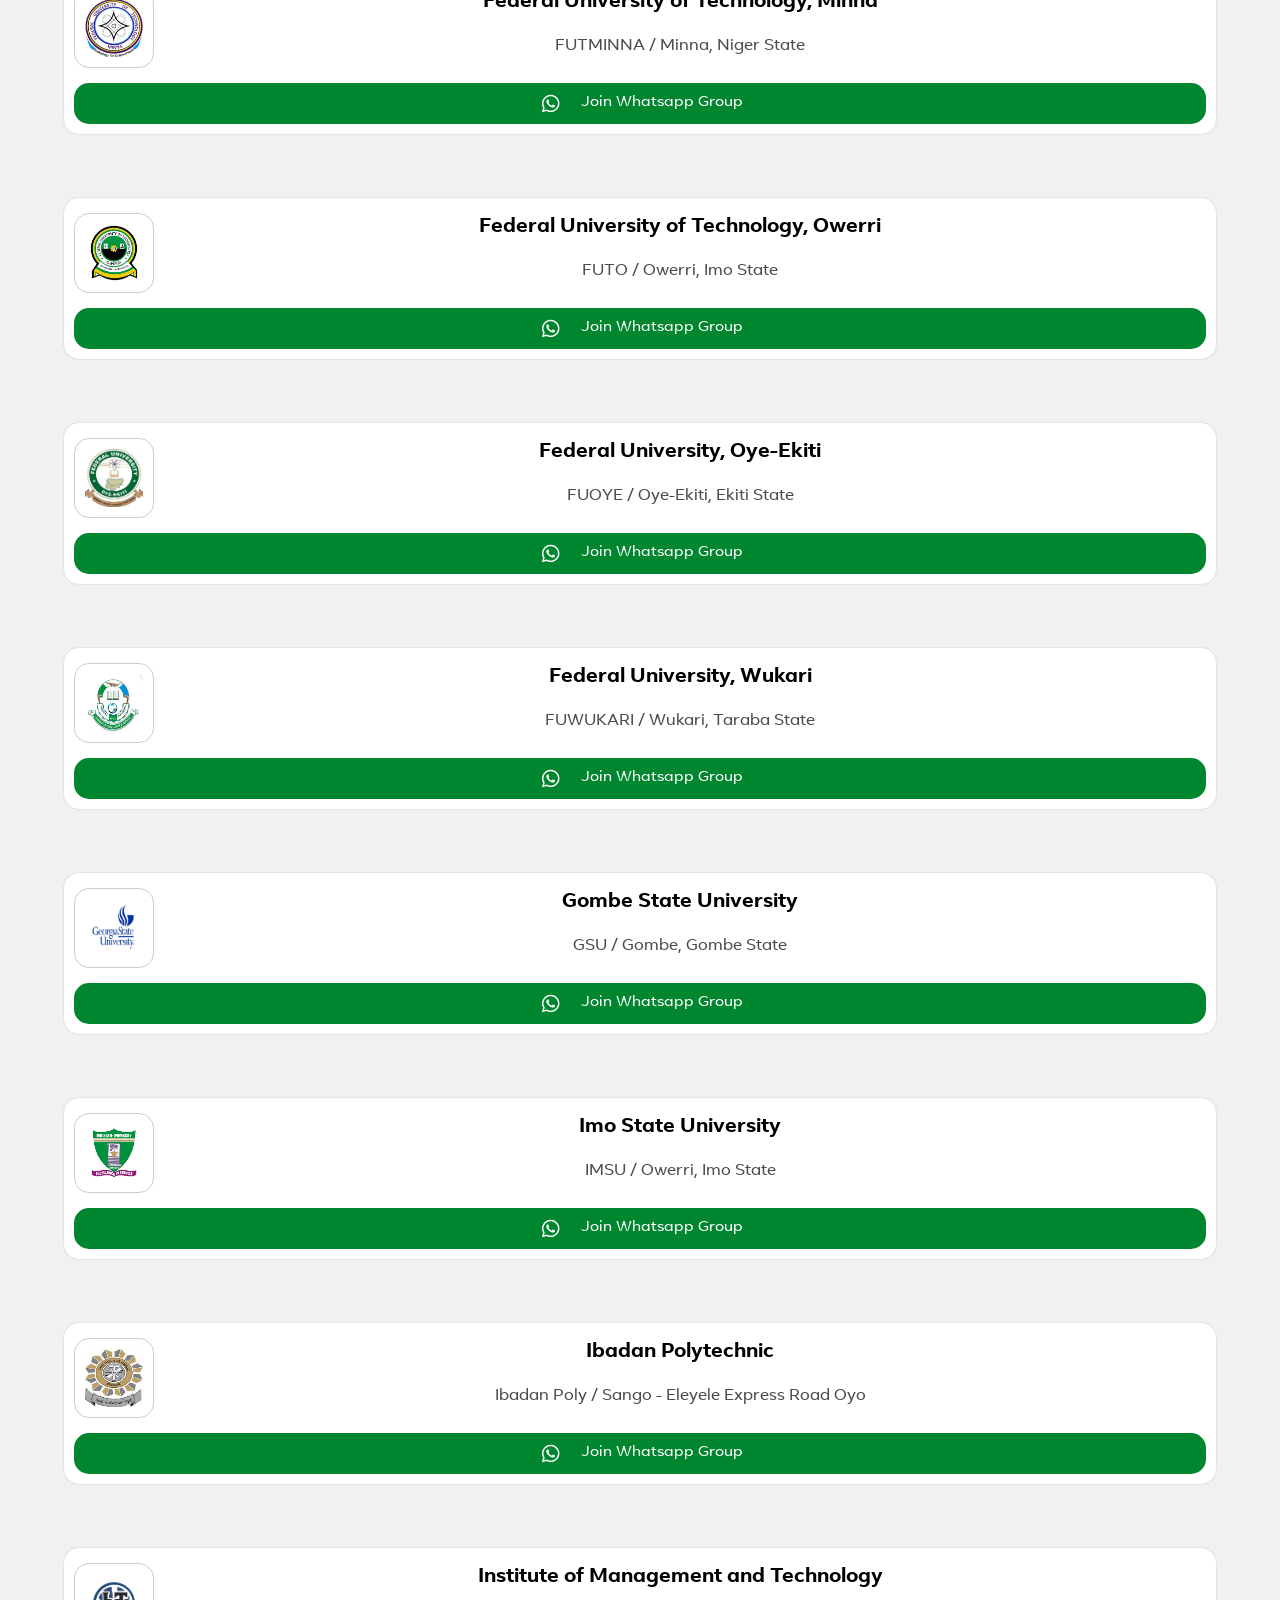
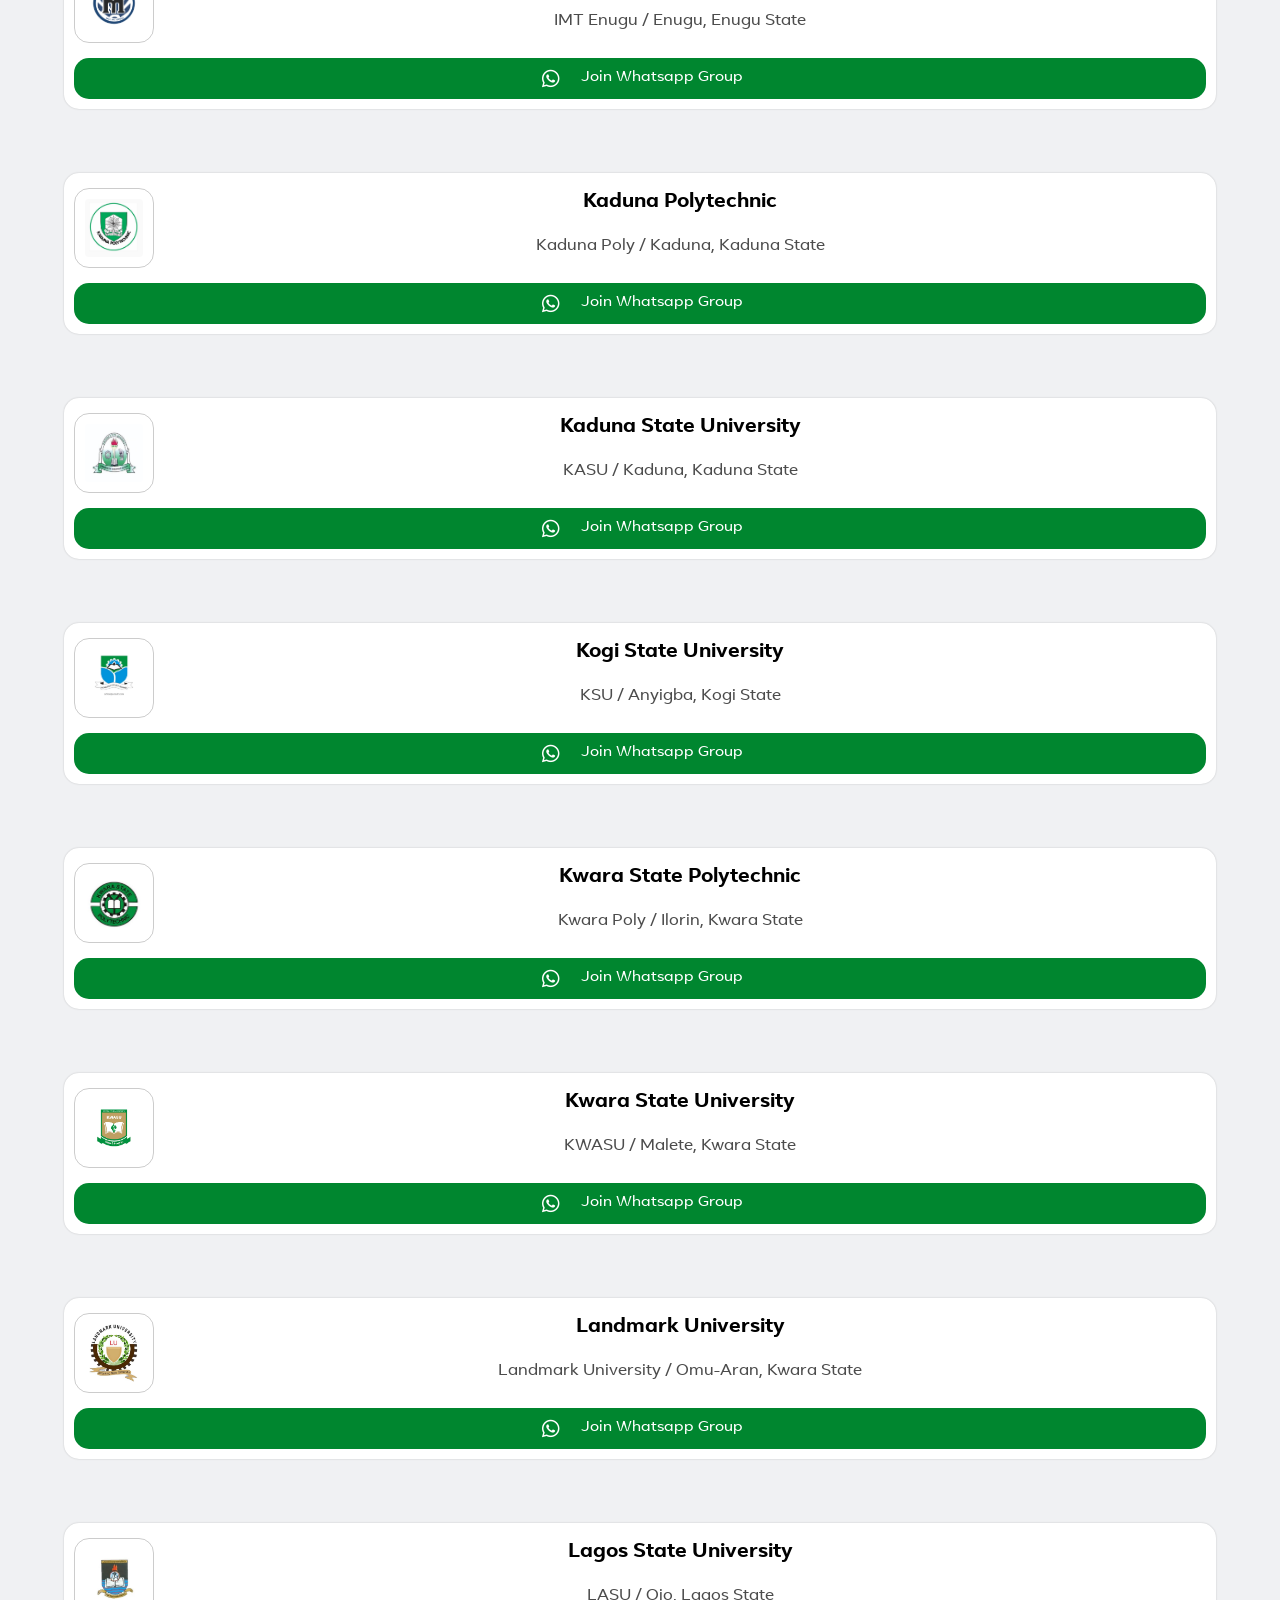
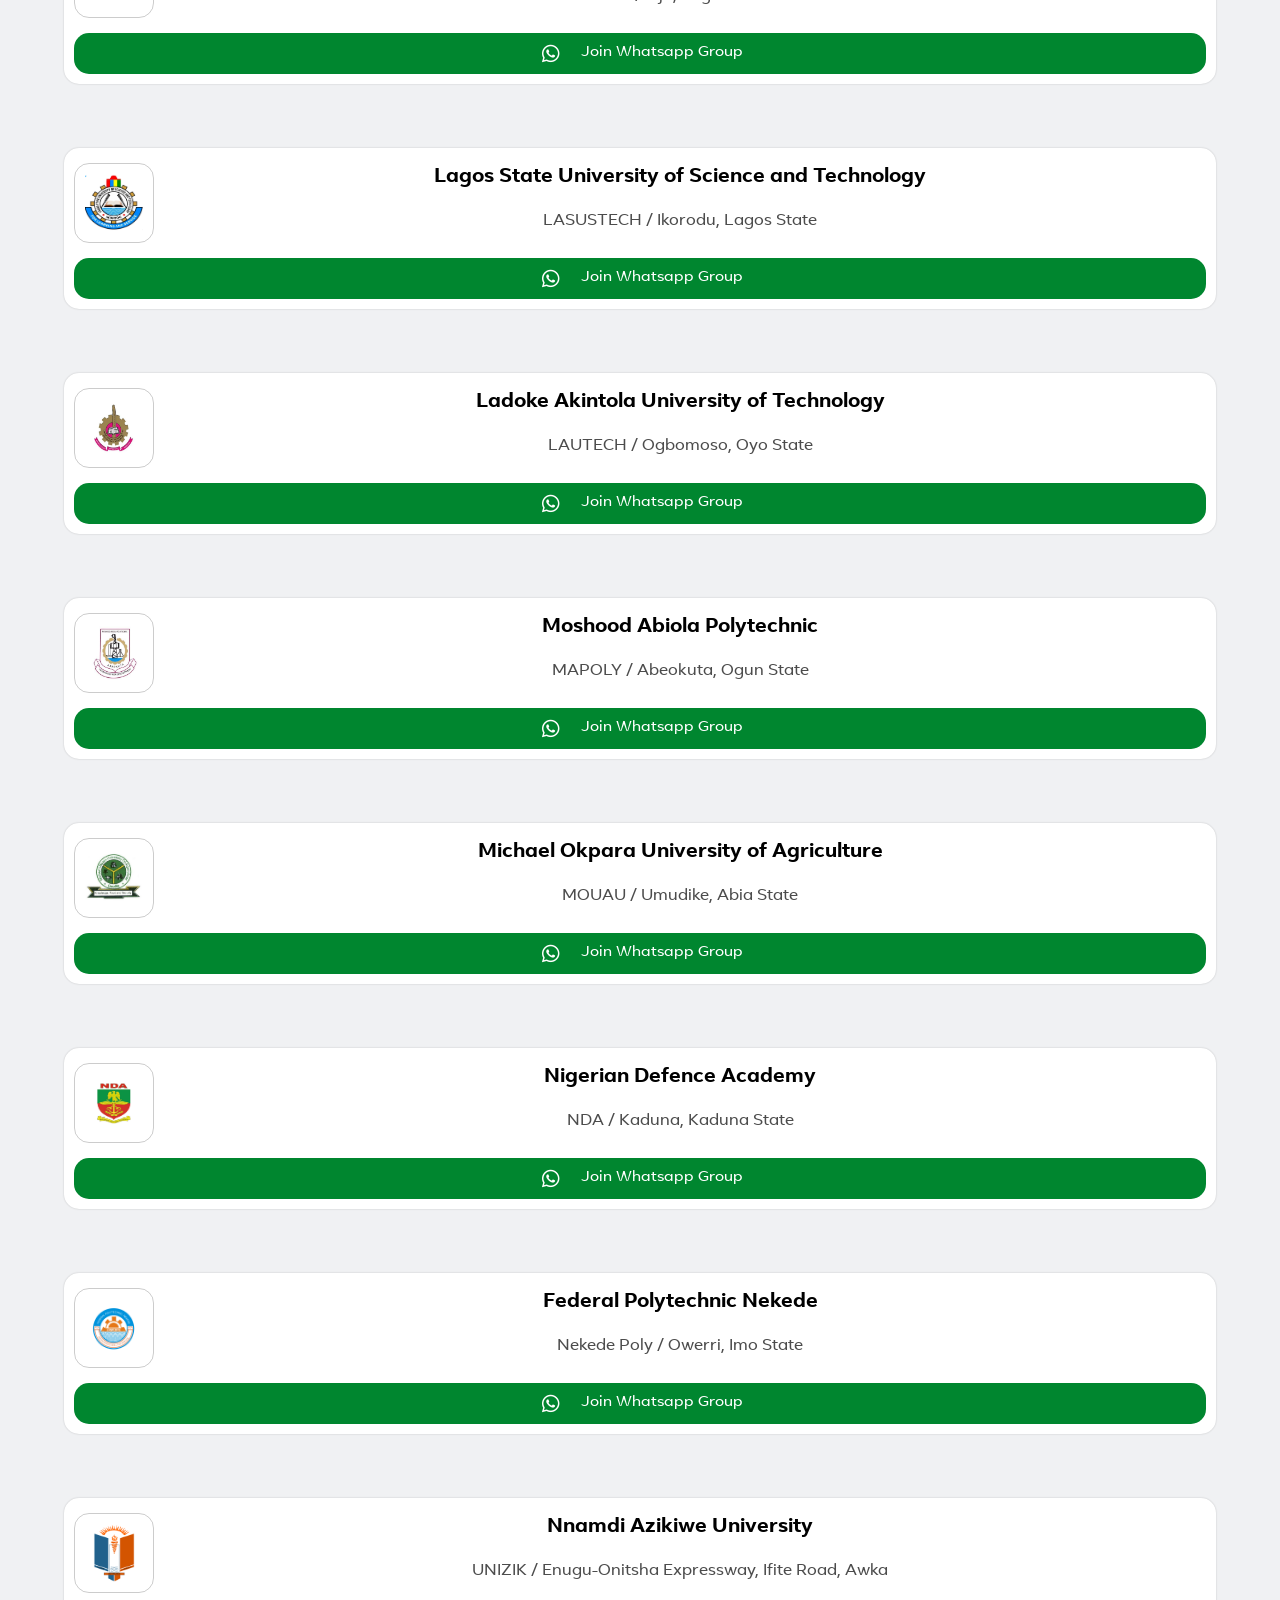
==== commit 8228041b: "update index.html" ====
--- a/index.html
+++ b/index.html
@@ -66,7 +66,7 @@
   <div class="layer layer5"></div>
   <div class="layer layer6"></div>
   <div class="layer layer7"></div>
-            <p id="dhubp"> Welcome to Undergragra Group Links</p>
+            <p id="dhubp"> Undergragra Whatsapp Group Links</p>
             
             <p id="dhubsp">Aspirants Whatsapp Group
 Link For All Schools in Nigeria</p>
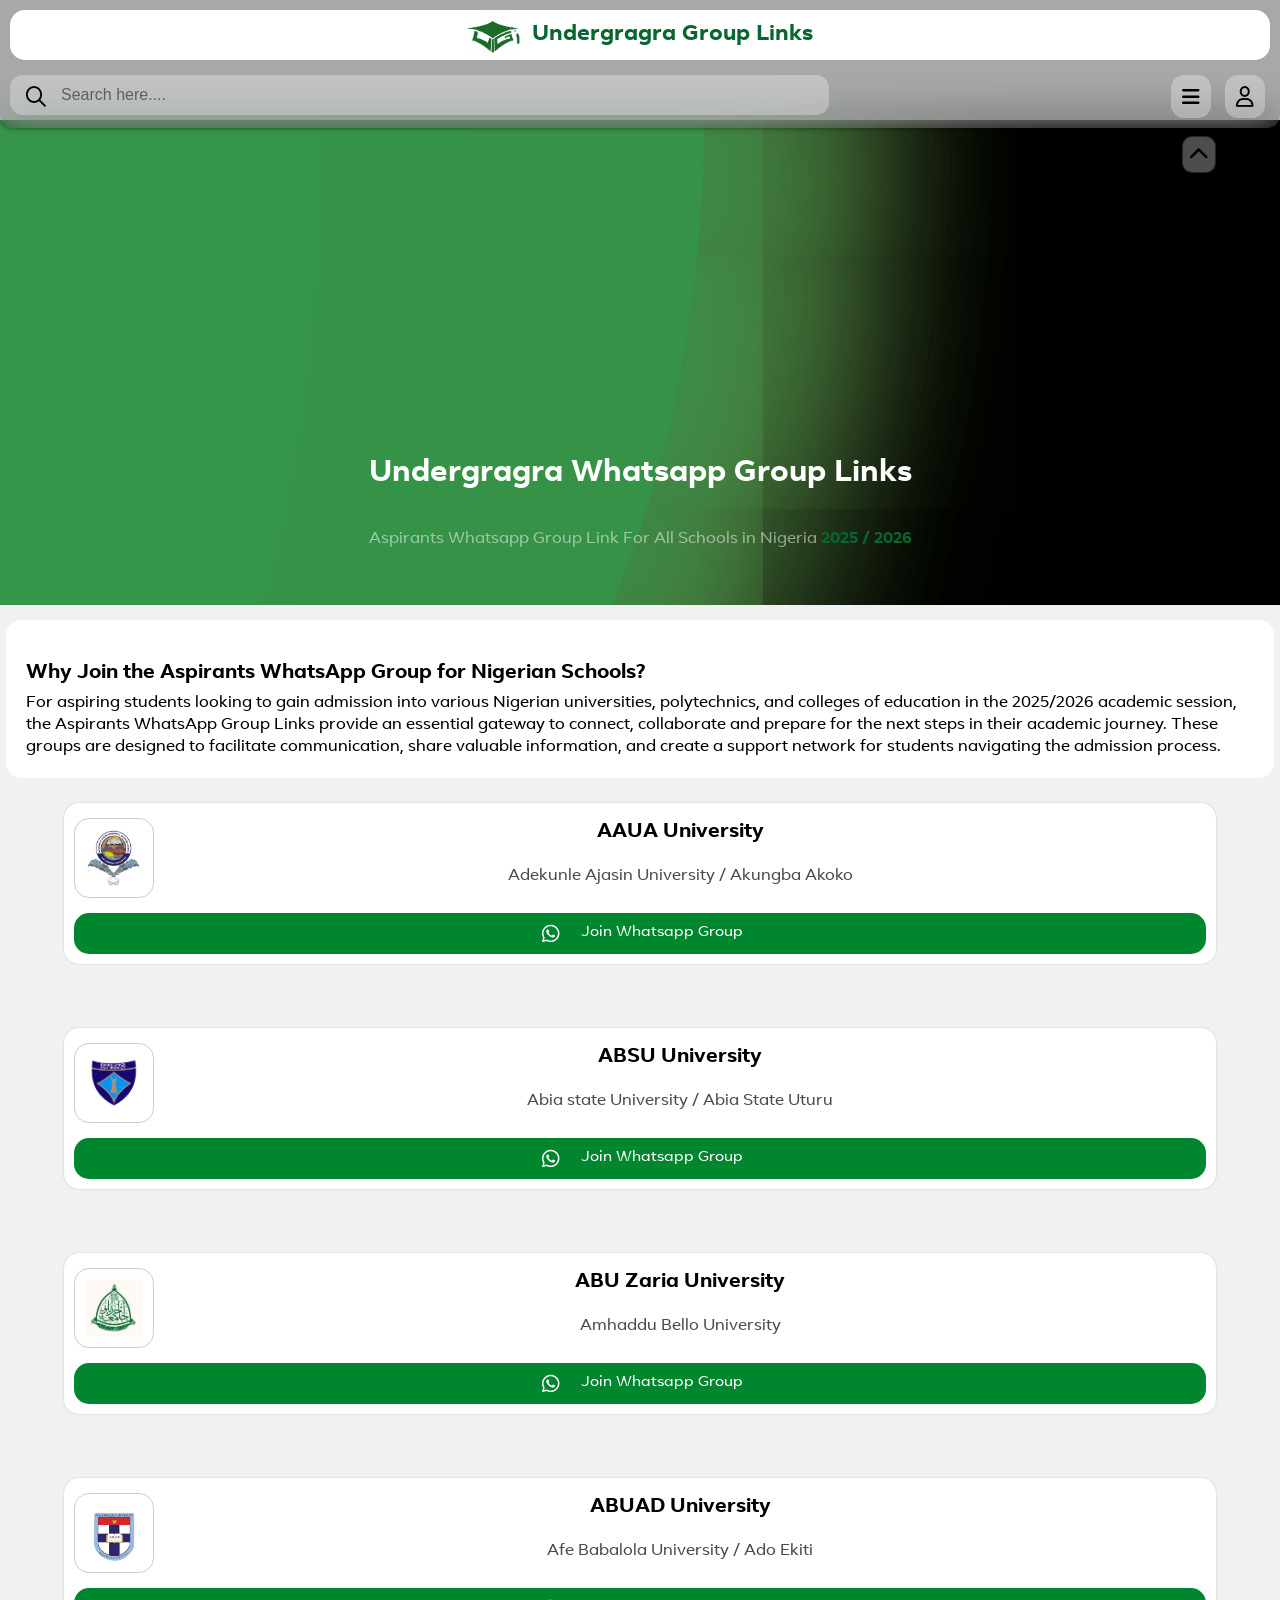
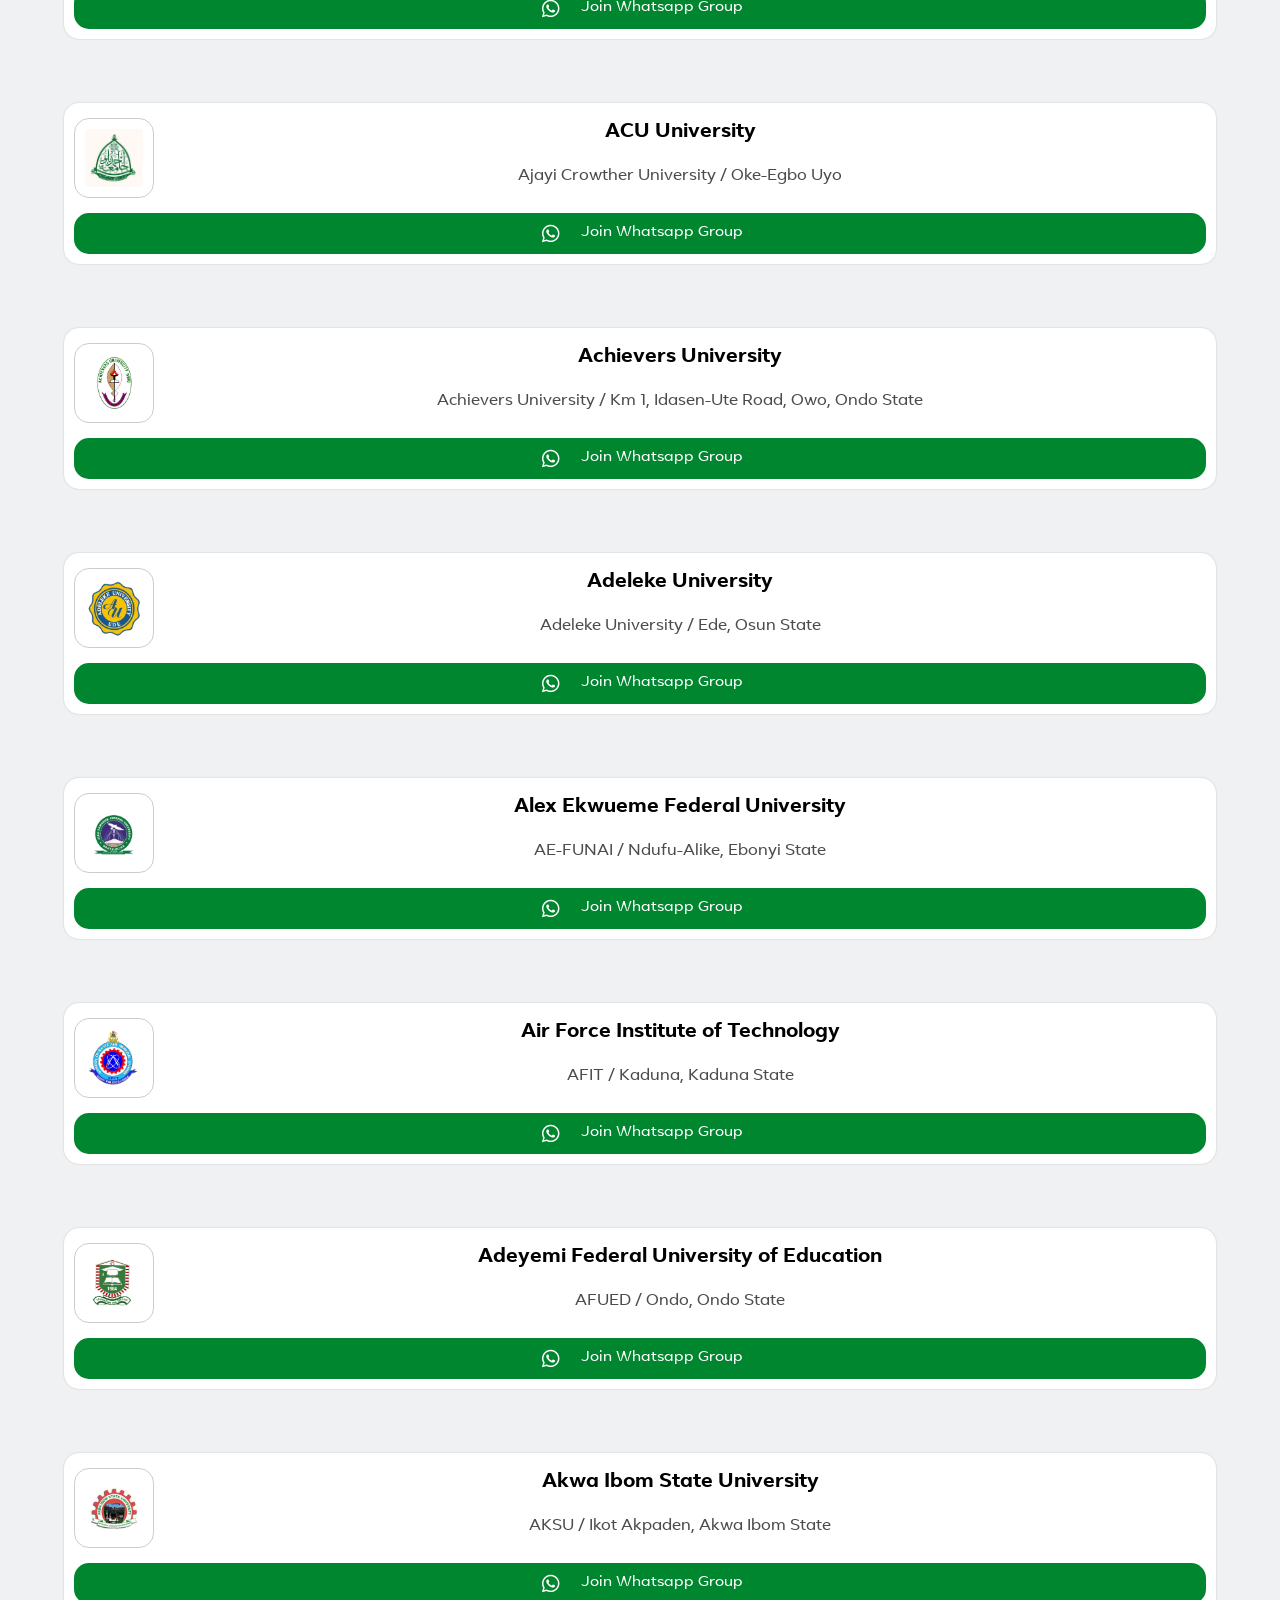
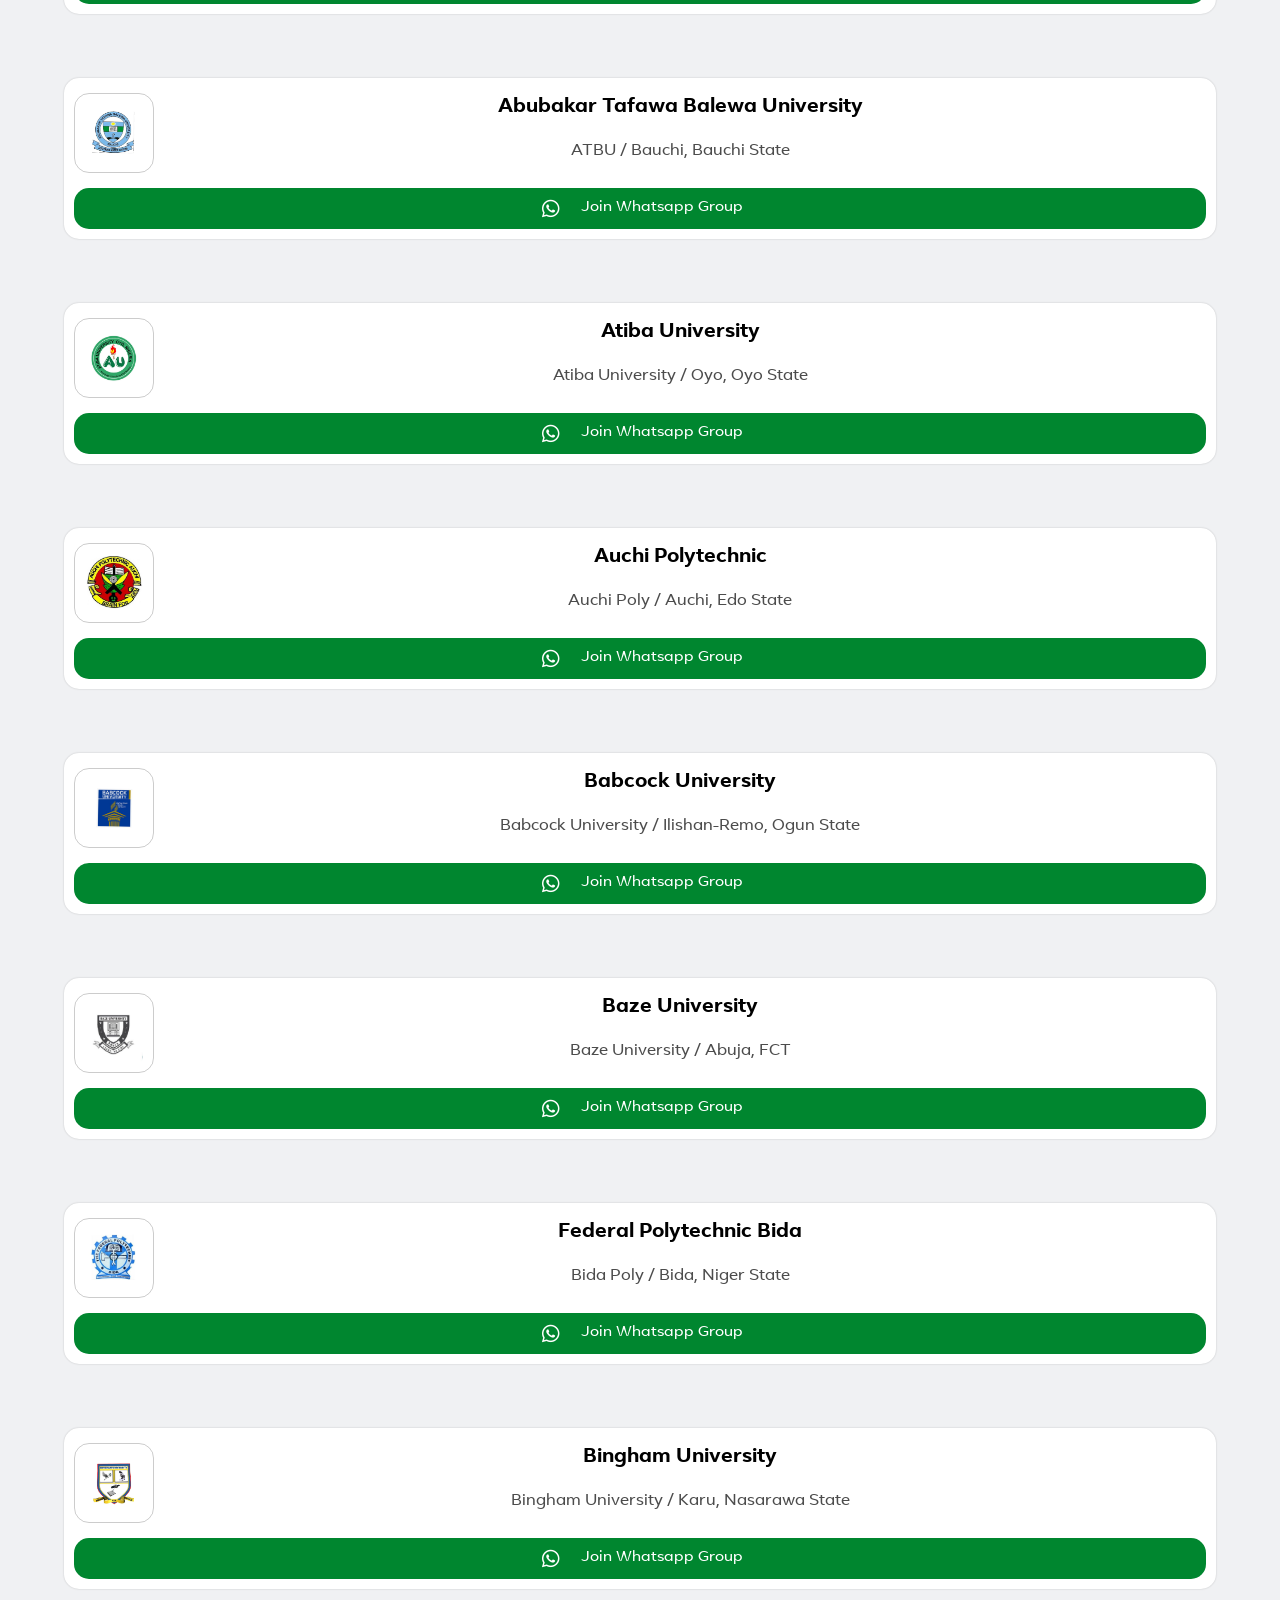
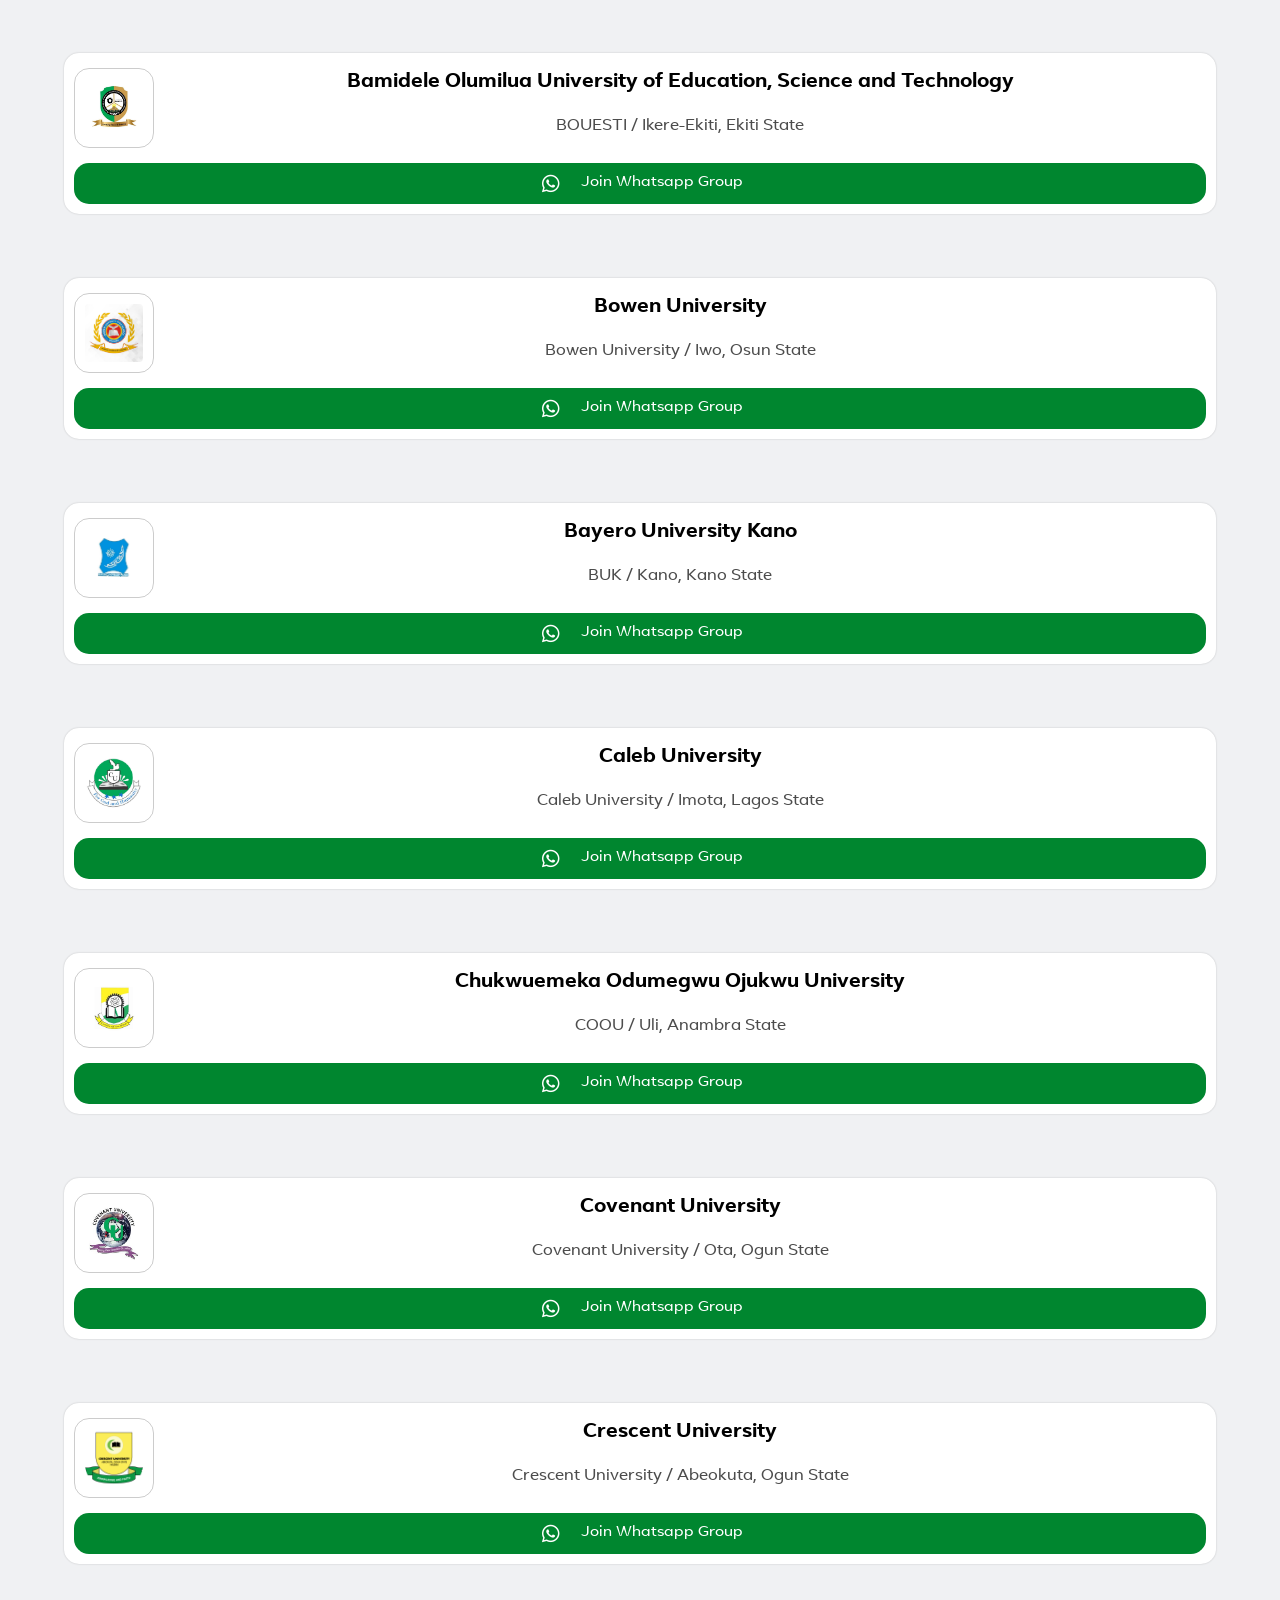
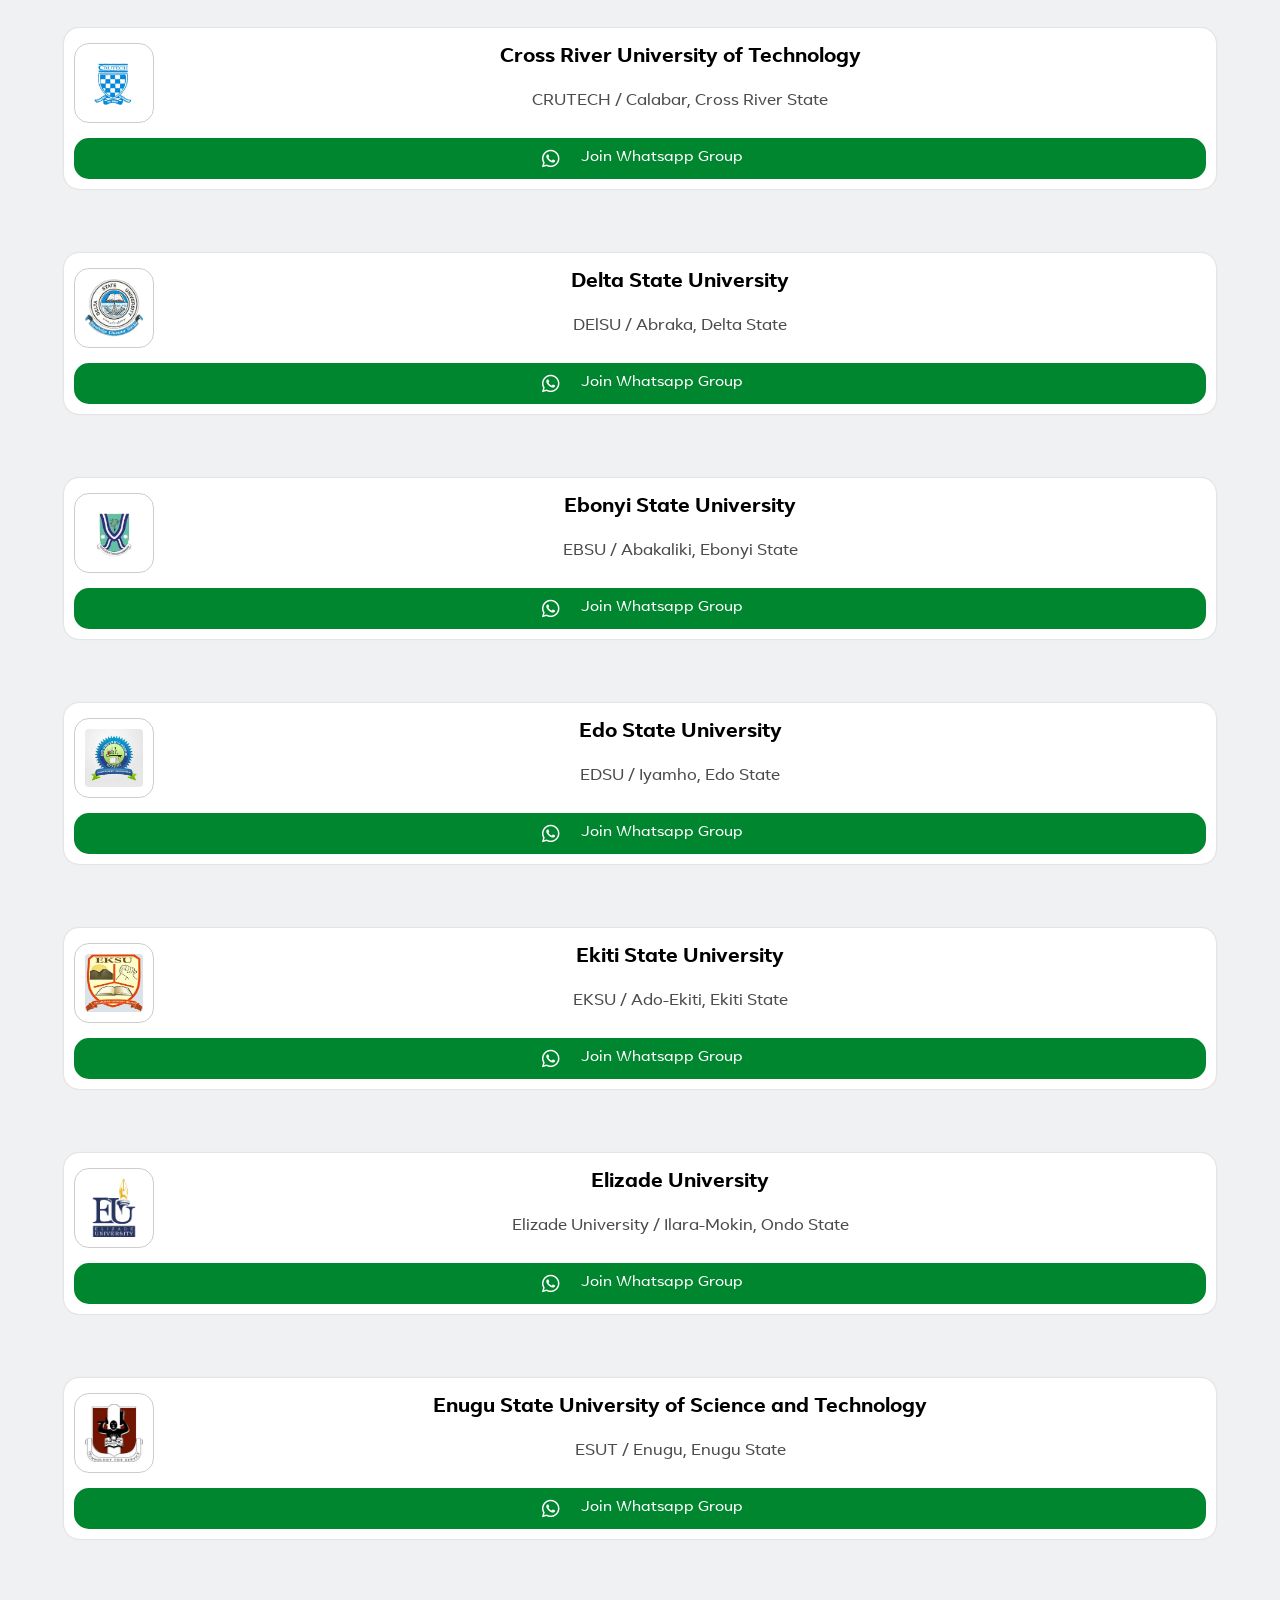
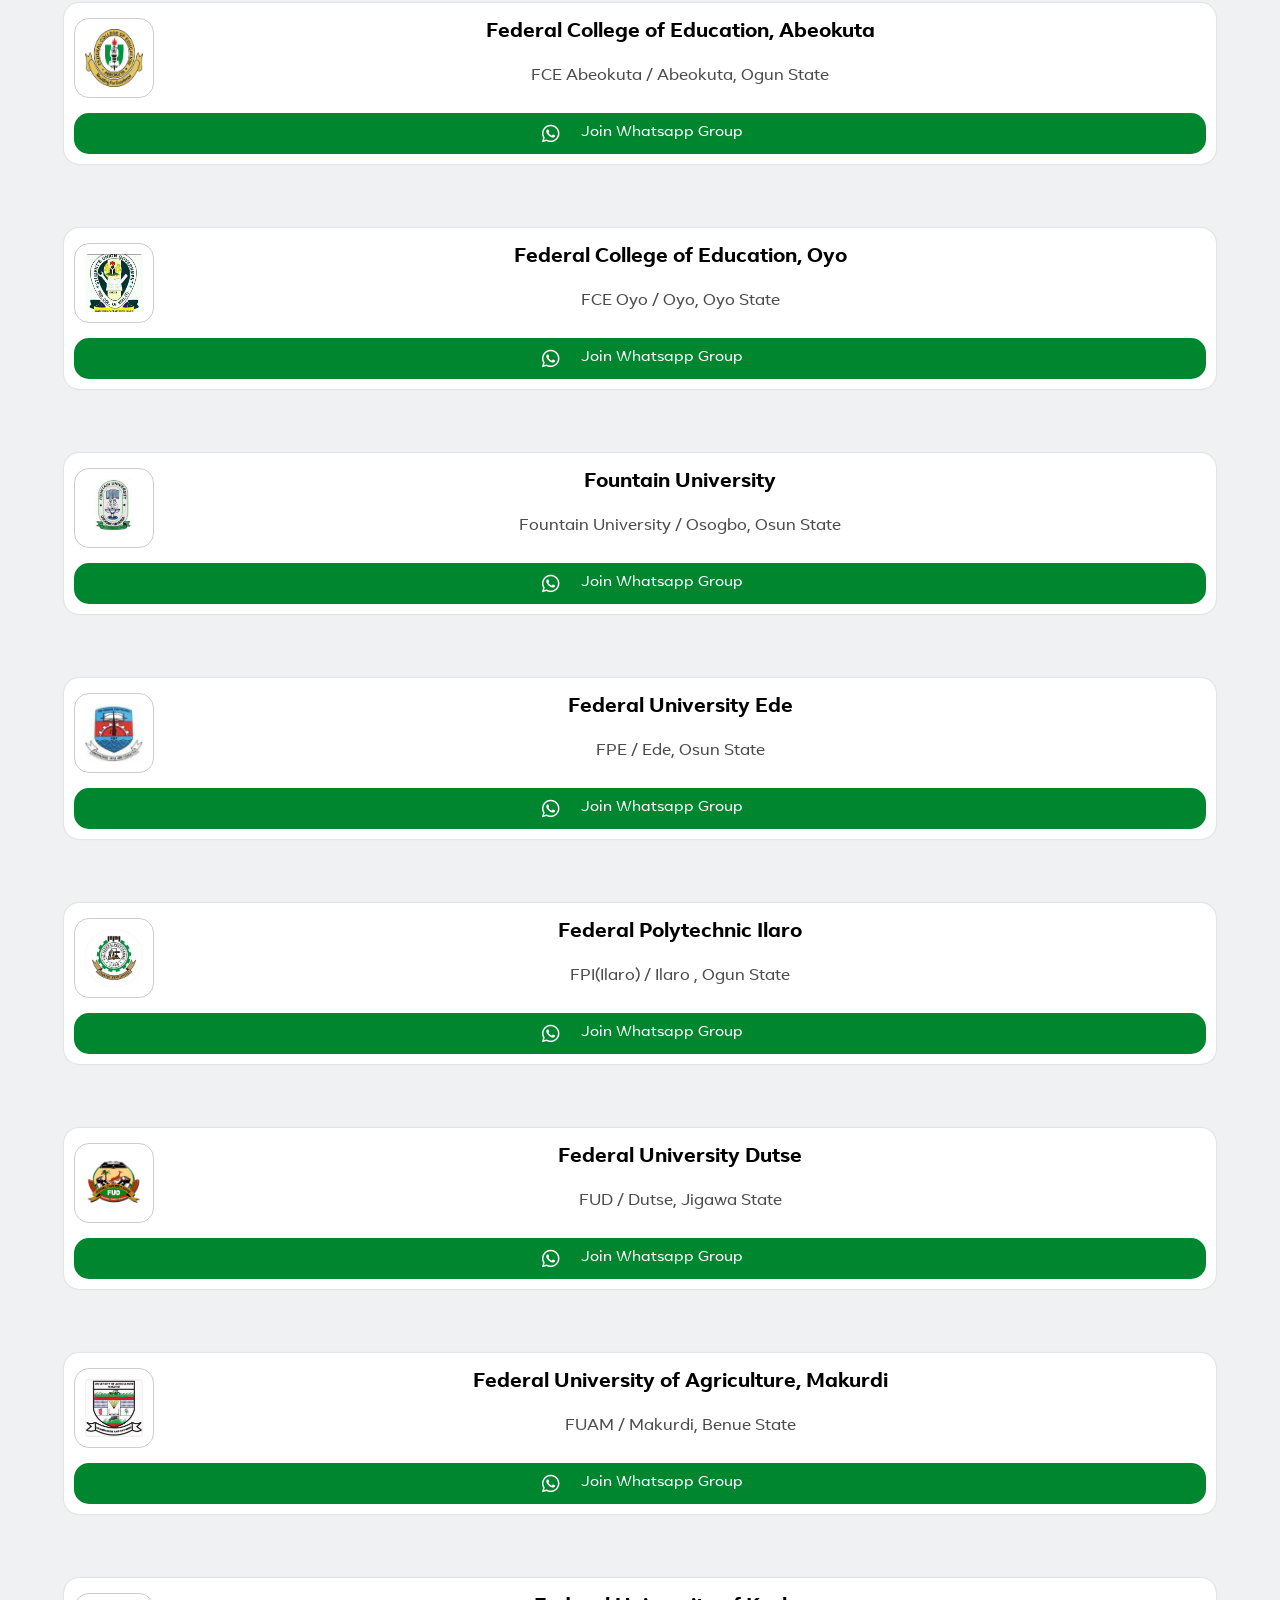
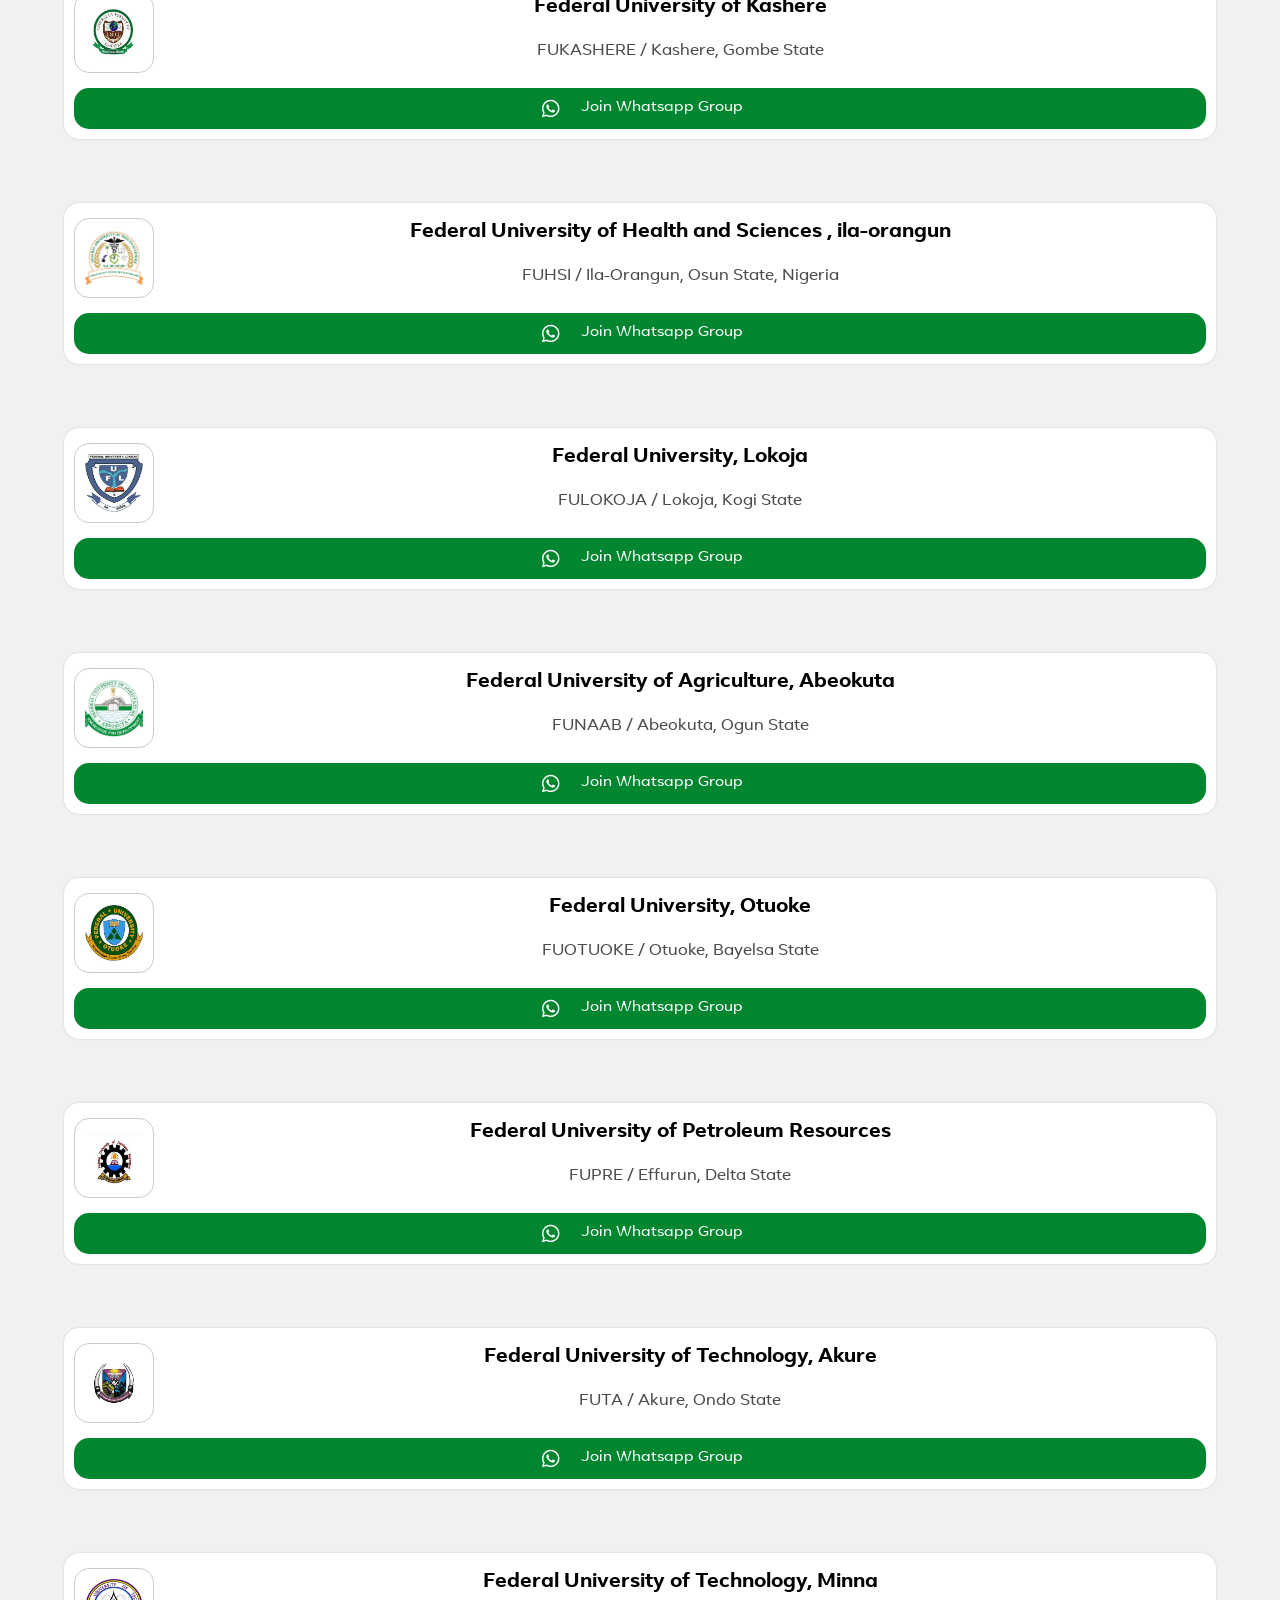
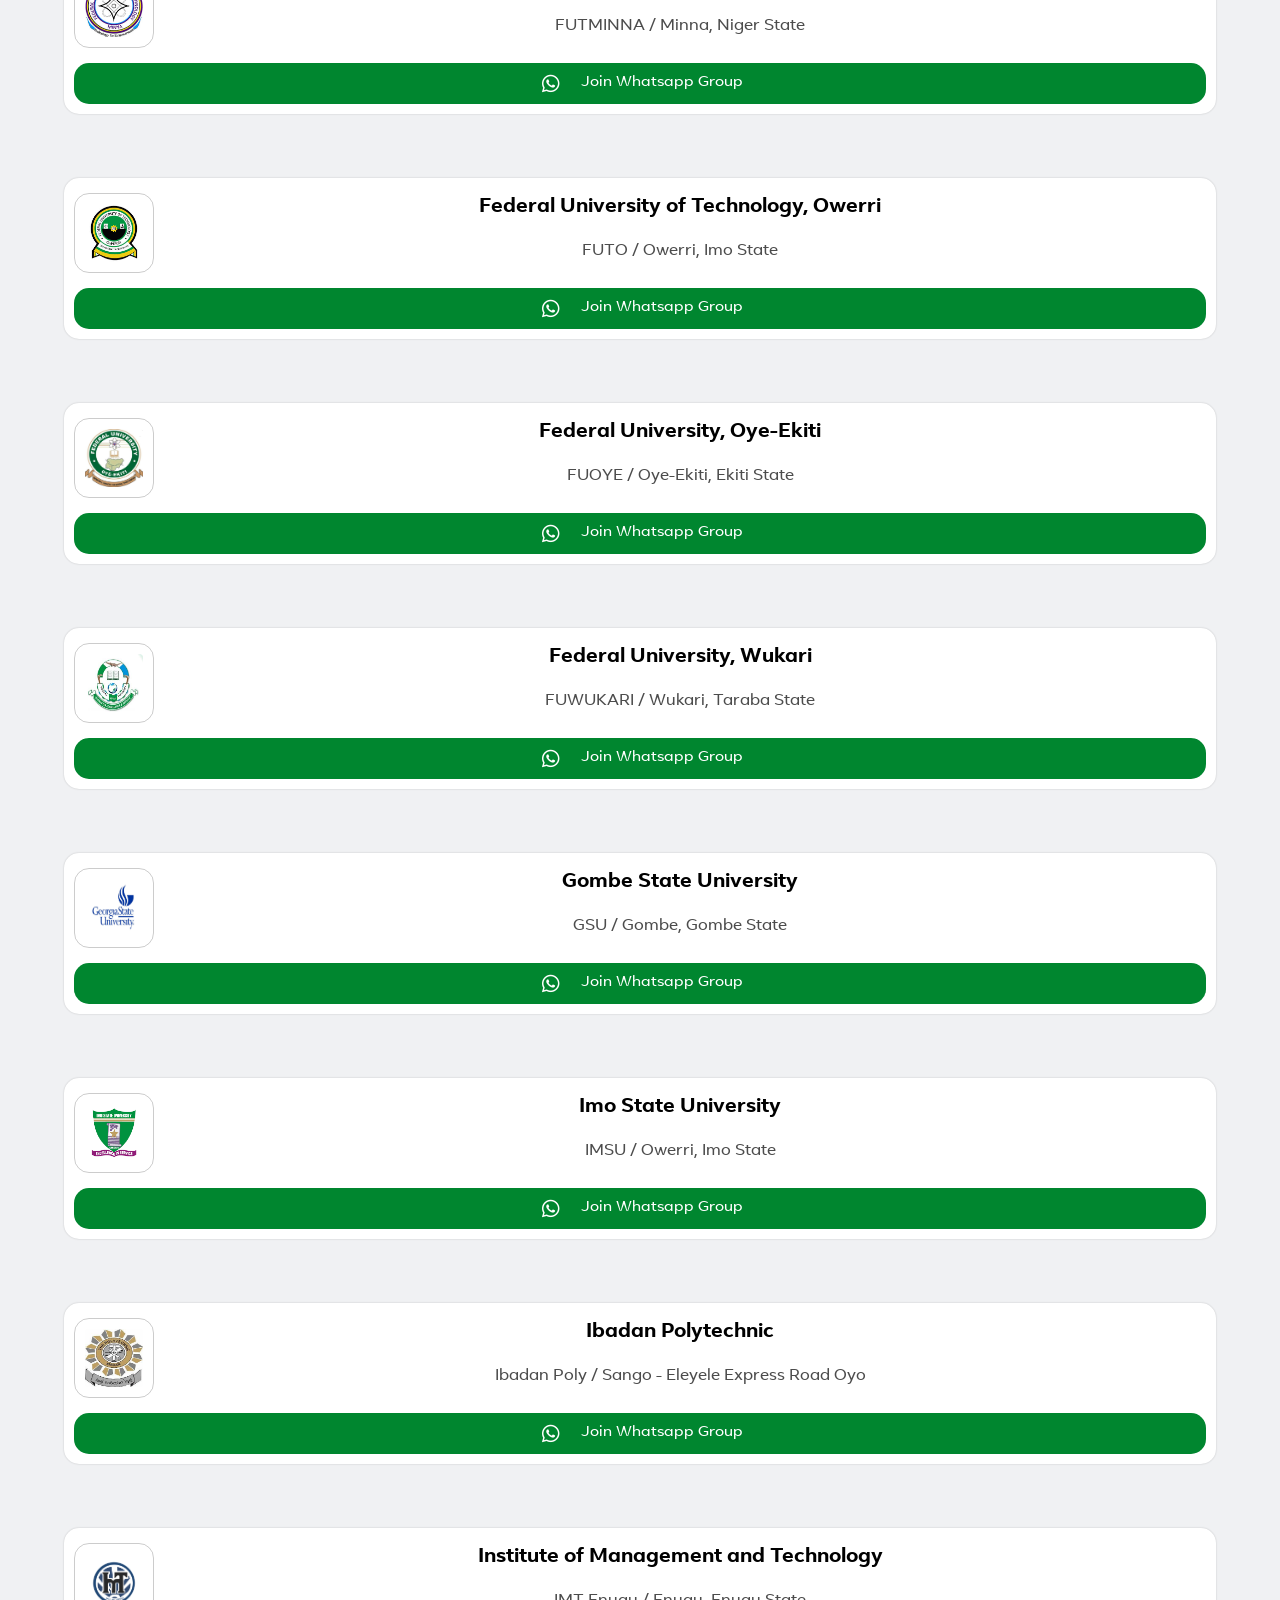
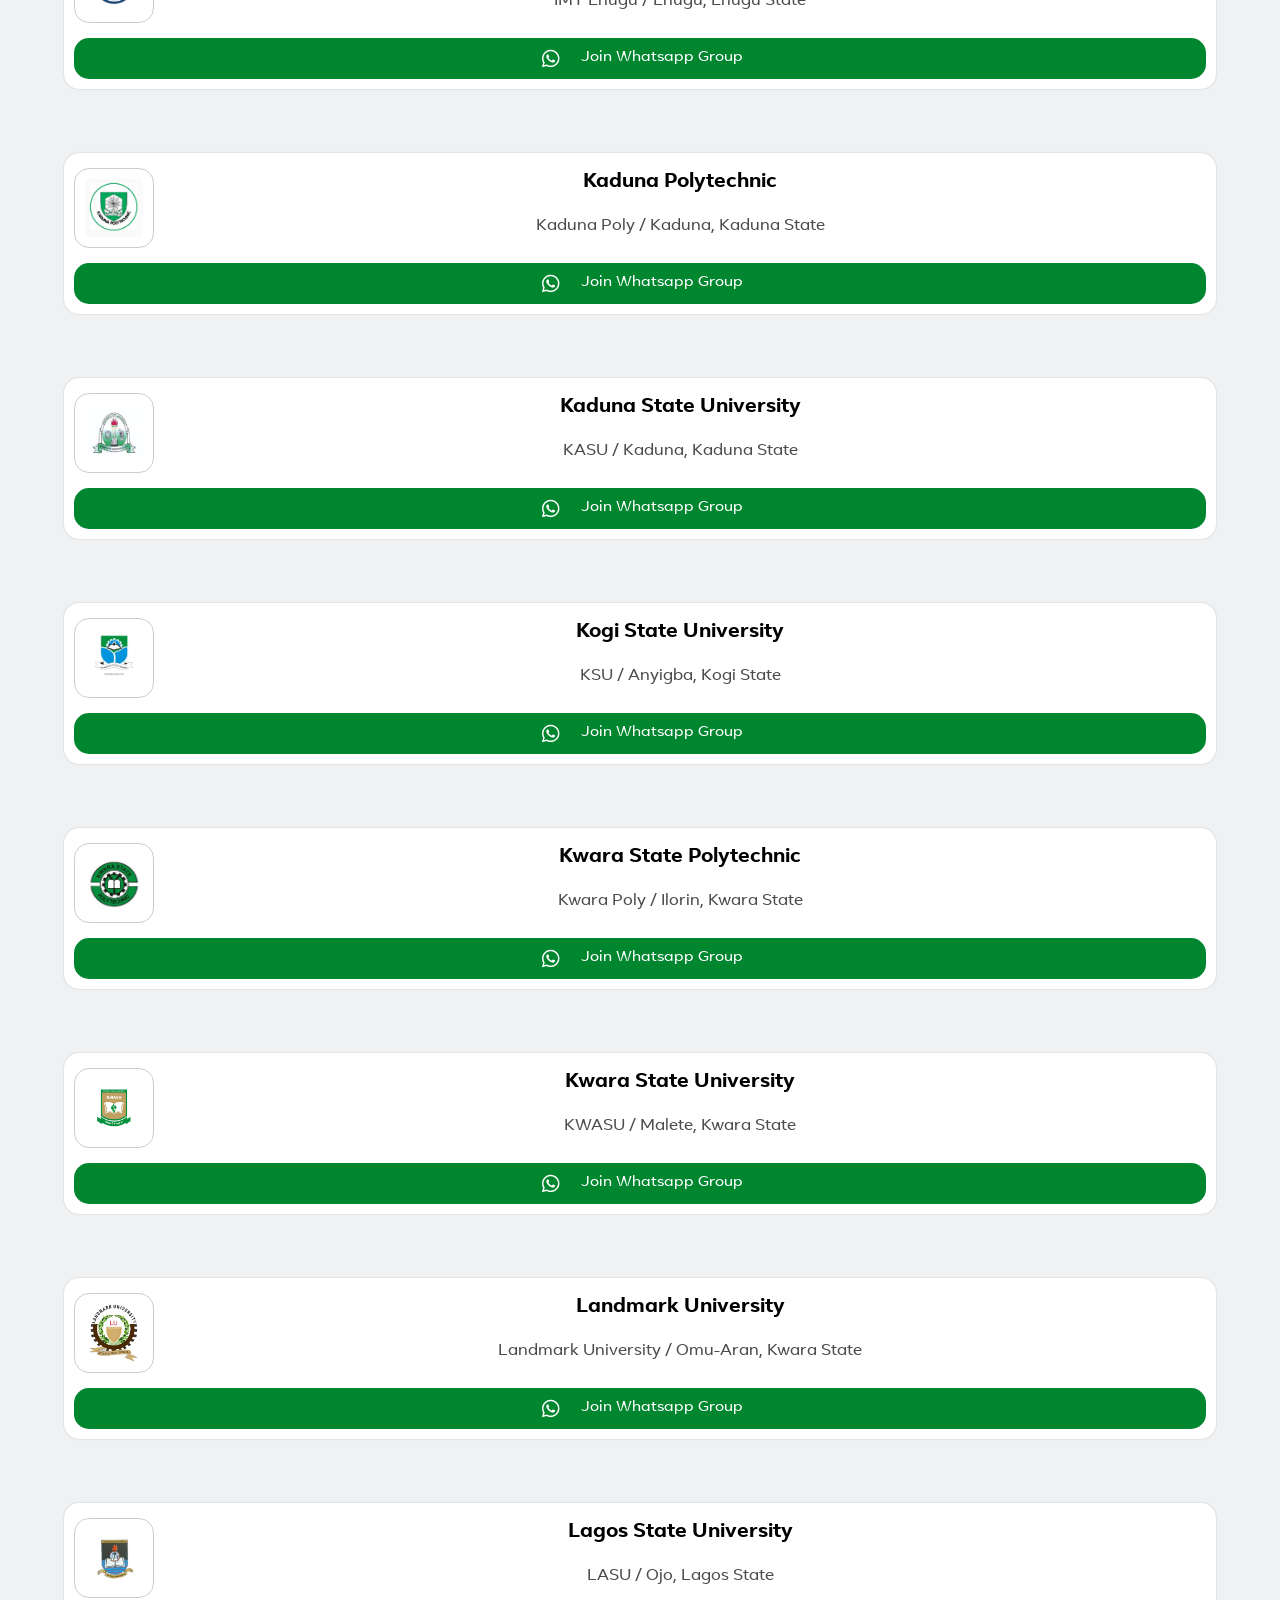
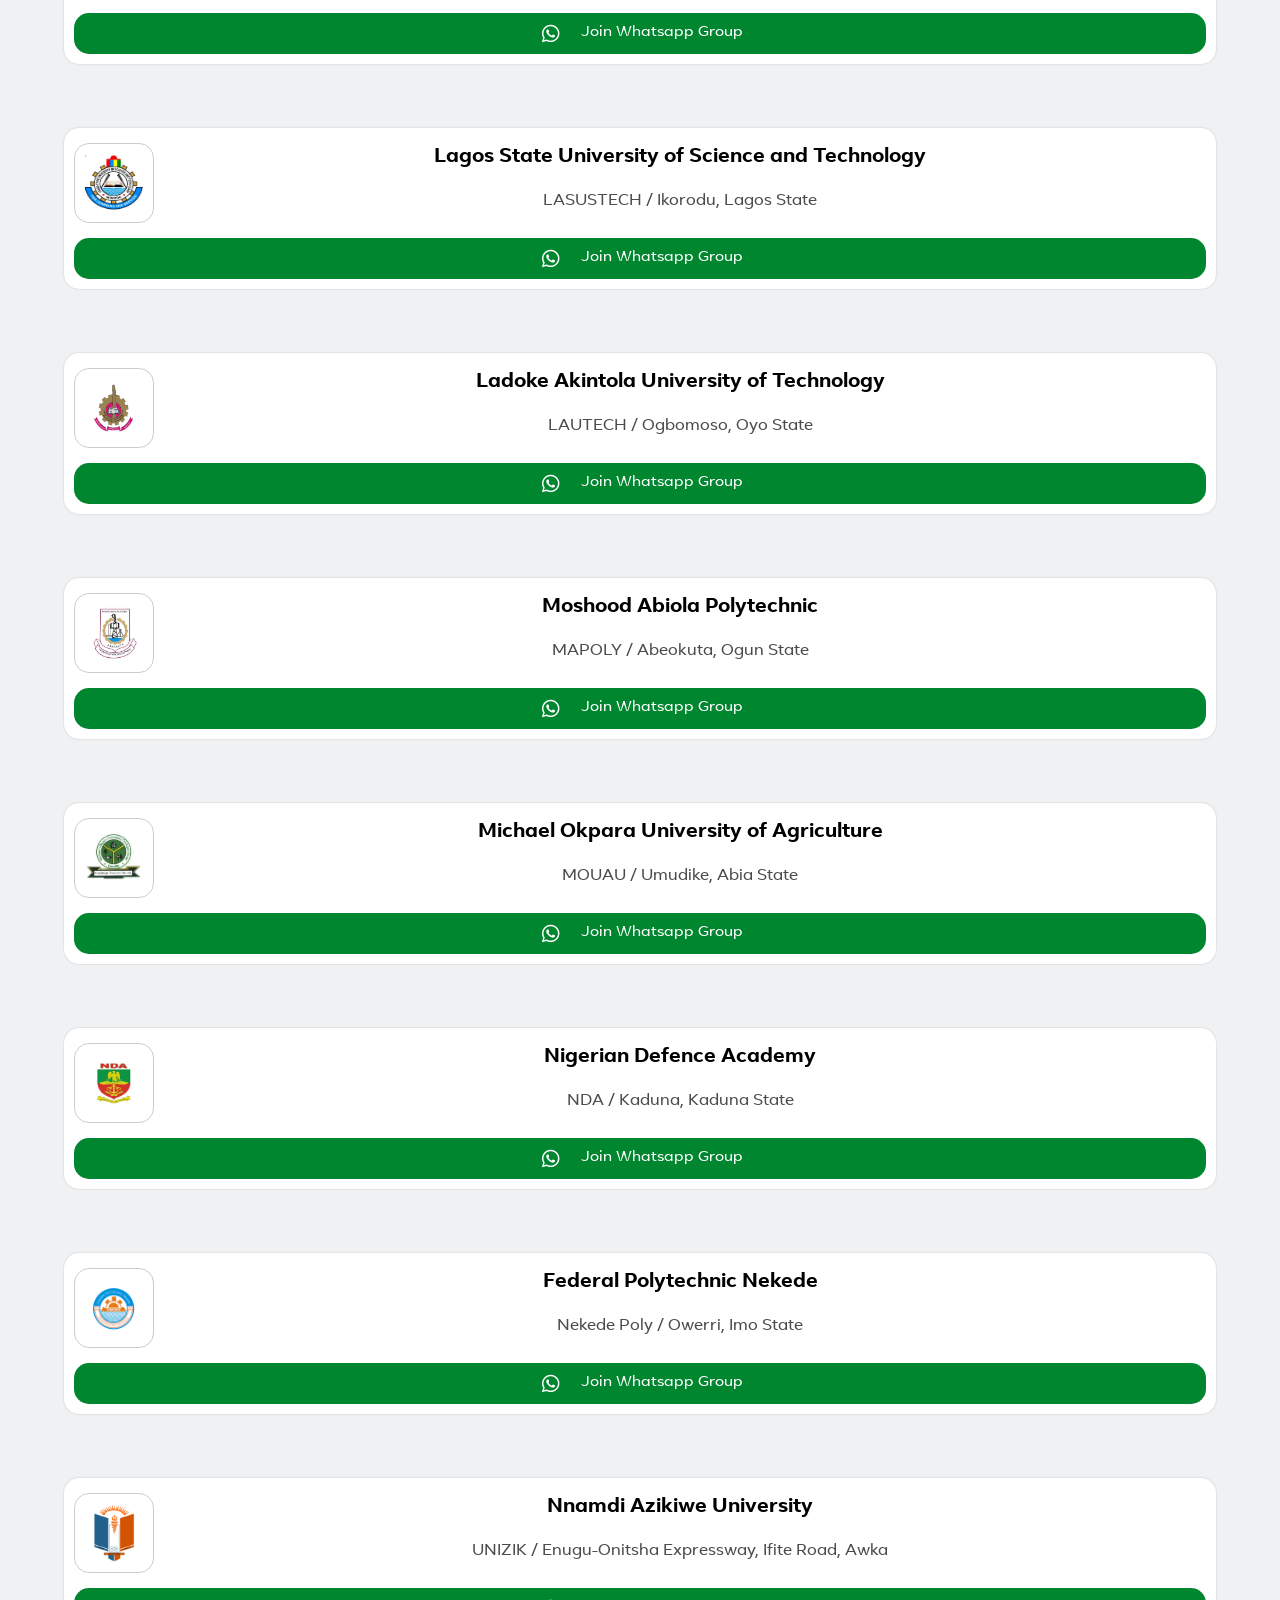
==== commit 10dd05dc: "update index.html" ====
--- a/index.html
+++ b/index.html
@@ -69,11 +69,10 @@
             <p id="dhubp"> Undergragra Whatsapp Group Links</p>
             
             <p id="dhubsp">Aspirants Whatsapp Group
-Link For All Schools in Nigeria</p>
+Link For All Schools in Nigeria <b>2025 / 2026</b></p>
 
                   <div id="cat">
                         
-2025/2026
                   </div>
                   
                      
